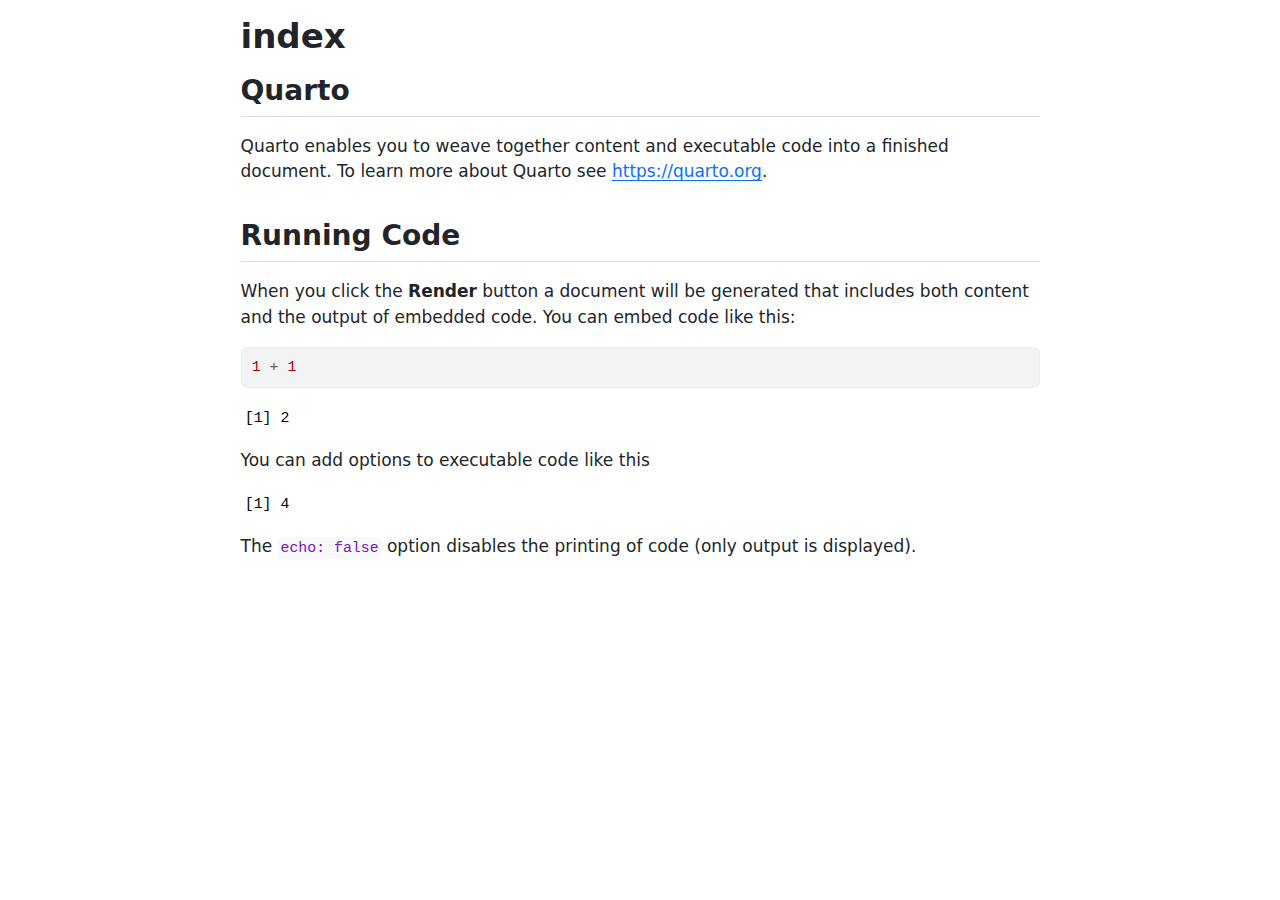
==== index.html @ 33641f8b "Built site for gh-pages" ====
<!DOCTYPE html>
<html xmlns="http://www.w3.org/1999/xhtml" lang="en" xml:lang="en"><head>

<meta charset="utf-8">
<meta name="generator" content="quarto-1.4.554">

<meta name="viewport" content="width=device-width, initial-scale=1.0, user-scalable=yes">


<title>index</title>
<style>
code{white-space: pre-wrap;}
span.smallcaps{font-variant: small-caps;}
div.columns{display: flex; gap: min(4vw, 1.5em);}
div.column{flex: auto; overflow-x: auto;}
div.hanging-indent{margin-left: 1.5em; text-indent: -1.5em;}
ul.task-list{list-style: none;}
ul.task-list li input[type="checkbox"] {
  width: 0.8em;
  margin: 0 0.8em 0.2em -1em; /* quarto-specific, see https://github.com/quarto-dev/quarto-cli/issues/4556 */ 
  vertical-align: middle;
}
/* CSS for syntax highlighting */
pre > code.sourceCode { white-space: pre; position: relative; }
pre > code.sourceCode > span { line-height: 1.25; }
pre > code.sourceCode > span:empty { height: 1.2em; }
.sourceCode { overflow: visible; }
code.sourceCode > span { color: inherit; text-decoration: inherit; }
div.sourceCode { margin: 1em 0; }
pre.sourceCode { margin: 0; }
@media screen {
div.sourceCode { overflow: auto; }
}
@media print {
pre > code.sourceCode { white-space: pre-wrap; }
pre > code.sourceCode > span { text-indent: -5em; padding-left: 5em; }
}
pre.numberSource code
  { counter-reset: source-line 0; }
pre.numberSource code > span
  { position: relative; left: -4em; counter-increment: source-line; }
pre.numberSource code > span > a:first-child::before
  { content: counter(source-line);
    position: relative; left: -1em; text-align: right; vertical-align: baseline;
    border: none; display: inline-block;
    -webkit-touch-callout: none; -webkit-user-select: none;
    -khtml-user-select: none; -moz-user-select: none;
    -ms-user-select: none; user-select: none;
    padding: 0 4px; width: 4em;
  }
pre.numberSource { margin-left: 3em;  padding-left: 4px; }
div.sourceCode
  {   }
@media screen {
pre > code.sourceCode > span > a:first-child::before { text-decoration: underline; }
}
</style>


<script src="index_files/libs/clipboard/clipboard.min.js"></script>
<script src="index_files/libs/quarto-html/quarto.js"></script>
<script src="index_files/libs/quarto-html/popper.min.js"></script>
<script src="index_files/libs/quarto-html/tippy.umd.min.js"></script>
<script src="index_files/libs/quarto-html/anchor.min.js"></script>
<link href="index_files/libs/quarto-html/tippy.css" rel="stylesheet">
<link href="index_files/libs/quarto-html/quarto-syntax-highlighting.css" rel="stylesheet" id="quarto-text-highlighting-styles">
<script src="index_files/libs/bootstrap/bootstrap.min.js"></script>
<link href="index_files/libs/bootstrap/bootstrap-icons.css" rel="stylesheet">
<link href="index_files/libs/bootstrap/bootstrap.min.css" rel="stylesheet" id="quarto-bootstrap" data-mode="light">


</head>

<body class="fullcontent">

<div id="quarto-content" class="page-columns page-rows-contents page-layout-article">

<main class="content" id="quarto-document-content">

<header id="title-block-header" class="quarto-title-block default">
<div class="quarto-title">
<h1 class="title">index</h1>
</div>



<div class="quarto-title-meta">

    
  
    
  </div>
  


</header>


<section id="quarto" class="level2">
<h2 class="anchored" data-anchor-id="quarto">Quarto</h2>
<p>Quarto enables you to weave together content and executable code into a finished document. To learn more about Quarto see <a href="https://quarto.org" class="uri">https://quarto.org</a>.</p>
</section>
<section id="running-code" class="level2">
<h2 class="anchored" data-anchor-id="running-code">Running Code</h2>
<p>When you click the <strong>Render</strong> button a document will be generated that includes both content and the output of embedded code. You can embed code like this:</p>
<div class="cell">
<div class="sourceCode cell-code" id="cb1"><pre class="sourceCode r code-with-copy"><code class="sourceCode r"><span id="cb1-1"><a href="#cb1-1" aria-hidden="true" tabindex="-1"></a><span class="dv">1</span> <span class="sc">+</span> <span class="dv">1</span></span></code><button title="Copy to Clipboard" class="code-copy-button"><i class="bi"></i></button></pre></div>
<div class="cell-output cell-output-stdout">
<pre><code>[1] 2</code></pre>
</div>
</div>
<p>You can add options to executable code like this</p>
<div class="cell">
<div class="cell-output cell-output-stdout">
<pre><code>[1] 4</code></pre>
</div>
</div>
<p>The <code>echo: false</code> option disables the printing of code (only output is displayed).</p>
</section>

</main>
<!-- /main column -->
<script id="quarto-html-after-body" type="application/javascript">
window.document.addEventListener("DOMContentLoaded", function (event) {
  const toggleBodyColorMode = (bsSheetEl) => {
    const mode = bsSheetEl.getAttribute("data-mode");
    const bodyEl = window.document.querySelector("body");
    if (mode === "dark") {
      bodyEl.classList.add("quarto-dark");
      bodyEl.classList.remove("quarto-light");
    } else {
      bodyEl.classList.add("quarto-light");
      bodyEl.classList.remove("quarto-dark");
    }
  }
  const toggleBodyColorPrimary = () => {
    const bsSheetEl = window.document.querySelector("link#quarto-bootstrap");
    if (bsSheetEl) {
      toggleBodyColorMode(bsSheetEl);
    }
  }
  toggleBodyColorPrimary();  
  const icon = "";
  const anchorJS = new window.AnchorJS();
  anchorJS.options = {
    placement: 'right',
    icon: icon
  };
  anchorJS.add('.anchored');
  const isCodeAnnotation = (el) => {
    for (const clz of el.classList) {
      if (clz.startsWith('code-annotation-')) {                     
        return true;
      }
    }
    return false;
  }
  const clipboard = new window.ClipboardJS('.code-copy-button', {
    text: function(trigger) {
      const codeEl = trigger.previousElementSibling.cloneNode(true);
      for (const childEl of codeEl.children) {
        if (isCodeAnnotation(childEl)) {
          childEl.remove();
        }
      }
      return codeEl.innerText;
    }
  });
  clipboard.on('success', function(e) {
    // button target
    const button = e.trigger;
    // don't keep focus
    button.blur();
    // flash "checked"
    button.classList.add('code-copy-button-checked');
    var currentTitle = button.getAttribute("title");
    button.setAttribute("title", "Copied!");
    let tooltip;
    if (window.bootstrap) {
      button.setAttribute("data-bs-toggle", "tooltip");
      button.setAttribute("data-bs-placement", "left");
      button.setAttribute("data-bs-title", "Copied!");
      tooltip = new bootstrap.Tooltip(button, 
        { trigger: "manual", 
          customClass: "code-copy-button-tooltip",
          offset: [0, -8]});
      tooltip.show();    
    }
    setTimeout(function() {
      if (tooltip) {
        tooltip.hide();
        button.removeAttribute("data-bs-title");
        button.removeAttribute("data-bs-toggle");
        button.removeAttribute("data-bs-placement");
      }
      button.setAttribute("title", currentTitle);
      button.classList.remove('code-copy-button-checked');
    }, 1000);
    // clear code selection
    e.clearSelection();
  });
    var localhostRegex = new RegExp(/^(?:http|https):\/\/localhost\:?[0-9]*\//);
    var mailtoRegex = new RegExp(/^mailto:/);
      var filterRegex = new RegExp('/' + window.location.host + '/');
    var isInternal = (href) => {
        return filterRegex.test(href) || localhostRegex.test(href) || mailtoRegex.test(href);
    }
    // Inspect non-navigation links and adorn them if external
 	var links = window.document.querySelectorAll('a[href]:not(.nav-link):not(.navbar-brand):not(.toc-action):not(.sidebar-link):not(.sidebar-item-toggle):not(.pagination-link):not(.no-external):not([aria-hidden]):not(.dropdown-item):not(.quarto-navigation-tool)');
    for (var i=0; i<links.length; i++) {
      const link = links[i];
      if (!isInternal(link.href)) {
        // undo the damage that might have been done by quarto-nav.js in the case of
        // links that we want to consider external
        if (link.dataset.originalHref !== undefined) {
          link.href = link.dataset.originalHref;
        }
      }
    }
  function tippyHover(el, contentFn, onTriggerFn, onUntriggerFn) {
    const config = {
      allowHTML: true,
      maxWidth: 500,
      delay: 100,
      arrow: false,
      appendTo: function(el) {
          return el.parentElement;
      },
      interactive: true,
      interactiveBorder: 10,
      theme: 'quarto',
      placement: 'bottom-start',
    };
    if (contentFn) {
      config.content = contentFn;
    }
    if (onTriggerFn) {
      config.onTrigger = onTriggerFn;
    }
    if (onUntriggerFn) {
      config.onUntrigger = onUntriggerFn;
    }
    window.tippy(el, config); 
  }
  const noterefs = window.document.querySelectorAll('a[role="doc-noteref"]');
  for (var i=0; i<noterefs.length; i++) {
    const ref = noterefs[i];
    tippyHover(ref, function() {
      // use id or data attribute instead here
      let href = ref.getAttribute('data-footnote-href') || ref.getAttribute('href');
      try { href = new URL(href).hash; } catch {}
      const id = href.replace(/^#\/?/, "");
      const note = window.document.getElementById(id);
      if (note) {
        return note.innerHTML;
      } else {
        return "";
      }
    });
  }
  const xrefs = window.document.querySelectorAll('a.quarto-xref');
  const processXRef = (id, note) => {
    // Strip column container classes
    const stripColumnClz = (el) => {
      el.classList.remove("page-full", "page-columns");
      if (el.children) {
        for (const child of el.children) {
          stripColumnClz(child);
        }
      }
    }
    stripColumnClz(note)
    if (id === null || id.startsWith('sec-')) {
      // Special case sections, only their first couple elements
      const container = document.createElement("div");
      if (note.children && note.children.length > 2) {
        container.appendChild(note.children[0].cloneNode(true));
        for (let i = 1; i < note.children.length; i++) {
          const child = note.children[i];
          if (child.tagName === "P" && child.innerText === "") {
            continue;
          } else {
            container.appendChild(child.cloneNode(true));
            break;
          }
        }
        if (window.Quarto?.typesetMath) {
          window.Quarto.typesetMath(container);
        }
        return container.innerHTML
      } else {
        if (window.Quarto?.typesetMath) {
          window.Quarto.typesetMath(note);
        }
        return note.innerHTML;
      }
    } else {
      // Remove any anchor links if they are present
      const anchorLink = note.querySelector('a.anchorjs-link');
      if (anchorLink) {
        anchorLink.remove();
      }
      if (window.Quarto?.typesetMath) {
        window.Quarto.typesetMath(note);
      }
      // TODO in 1.5, we should make sure this works without a callout special case
      if (note.classList.contains("callout")) {
        return note.outerHTML;
      } else {
        return note.innerHTML;
      }
    }
  }
  for (var i=0; i<xrefs.length; i++) {
    const xref = xrefs[i];
    tippyHover(xref, undefined, function(instance) {
      instance.disable();
      let url = xref.getAttribute('href');
      let hash = undefined; 
      if (url.startsWith('#')) {
        hash = url;
      } else {
        try { hash = new URL(url).hash; } catch {}
      }
      if (hash) {
        const id = hash.replace(/^#\/?/, "");
        const note = window.document.getElementById(id);
        if (note !== null) {
          try {
            const html = processXRef(id, note.cloneNode(true));
            instance.setContent(html);
          } finally {
            instance.enable();
            instance.show();
          }
        } else {
          // See if we can fetch this
          fetch(url.split('#')[0])
          .then(res => res.text())
          .then(html => {
            const parser = new DOMParser();
            const htmlDoc = parser.parseFromString(html, "text/html");
            const note = htmlDoc.getElementById(id);
            if (note !== null) {
              const html = processXRef(id, note);
              instance.setContent(html);
            } 
          }).finally(() => {
            instance.enable();
            instance.show();
          });
        }
      } else {
        // See if we can fetch a full url (with no hash to target)
        // This is a special case and we should probably do some content thinning / targeting
        fetch(url)
        .then(res => res.text())
        .then(html => {
          const parser = new DOMParser();
          const htmlDoc = parser.parseFromString(html, "text/html");
          const note = htmlDoc.querySelector('main.content');
          if (note !== null) {
            // This should only happen for chapter cross references
            // (since there is no id in the URL)
            // remove the first header
            if (note.children.length > 0 && note.children[0].tagName === "HEADER") {
              note.children[0].remove();
            }
            const html = processXRef(null, note);
            instance.setContent(html);
          } 
        }).finally(() => {
          instance.enable();
          instance.show();
        });
      }
    }, function(instance) {
    });
  }
      let selectedAnnoteEl;
      const selectorForAnnotation = ( cell, annotation) => {
        let cellAttr = 'data-code-cell="' + cell + '"';
        let lineAttr = 'data-code-annotation="' +  annotation + '"';
        const selector = 'span[' + cellAttr + '][' + lineAttr + ']';
        return selector;
      }
      const selectCodeLines = (annoteEl) => {
        const doc = window.document;
        const targetCell = annoteEl.getAttribute("data-target-cell");
        const targetAnnotation = annoteEl.getAttribute("data-target-annotation");
        const annoteSpan = window.document.querySelector(selectorForAnnotation(targetCell, targetAnnotation));
        const lines = annoteSpan.getAttribute("data-code-lines").split(",");
        const lineIds = lines.map((line) => {
          return targetCell + "-" + line;
        })
        let top = null;
        let height = null;
        let parent = null;
        if (lineIds.length > 0) {
            //compute the position of the single el (top and bottom and make a div)
            const el = window.document.getElementById(lineIds[0]);
            top = el.offsetTop;
            height = el.offsetHeight;
            parent = el.parentElement.parentElement;
          if (lineIds.length > 1) {
            const lastEl = window.document.getElementById(lineIds[lineIds.length - 1]);
            const bottom = lastEl.offsetTop + lastEl.offsetHeight;
            height = bottom - top;
          }
          if (top !== null && height !== null && parent !== null) {
            // cook up a div (if necessary) and position it 
            let div = window.document.getElementById("code-annotation-line-highlight");
            if (div === null) {
              div = window.document.createElement("div");
              div.setAttribute("id", "code-annotation-line-highlight");
              div.style.position = 'absolute';
              parent.appendChild(div);
            }
            div.style.top = top - 2 + "px";
            div.style.height = height + 4 + "px";
            div.style.left = 0;
            let gutterDiv = window.document.getElementById("code-annotation-line-highlight-gutter");
            if (gutterDiv === null) {
              gutterDiv = window.document.createElement("div");
              gutterDiv.setAttribute("id", "code-annotation-line-highlight-gutter");
              gutterDiv.style.position = 'absolute';
              const codeCell = window.document.getElementById(targetCell);
              const gutter = codeCell.querySelector('.code-annotation-gutter');
              gutter.appendChild(gutterDiv);
            }
            gutterDiv.style.top = top - 2 + "px";
            gutterDiv.style.height = height + 4 + "px";
          }
          selectedAnnoteEl = annoteEl;
        }
      };
      const unselectCodeLines = () => {
        const elementsIds = ["code-annotation-line-highlight", "code-annotation-line-highlight-gutter"];
        elementsIds.forEach((elId) => {
          const div = window.document.getElementById(elId);
          if (div) {
            div.remove();
          }
        });
        selectedAnnoteEl = undefined;
      };
        // Handle positioning of the toggle
    window.addEventListener(
      "resize",
      throttle(() => {
        elRect = undefined;
        if (selectedAnnoteEl) {
          selectCodeLines(selectedAnnoteEl);
        }
      }, 10)
    );
    function throttle(fn, ms) {
    let throttle = false;
    let timer;
      return (...args) => {
        if(!throttle) { // first call gets through
            fn.apply(this, args);
            throttle = true;
        } else { // all the others get throttled
            if(timer) clearTimeout(timer); // cancel #2
            timer = setTimeout(() => {
              fn.apply(this, args);
              timer = throttle = false;
            }, ms);
        }
      };
    }
      // Attach click handler to the DT
      const annoteDls = window.document.querySelectorAll('dt[data-target-cell]');
      for (const annoteDlNode of annoteDls) {
        annoteDlNode.addEventListener('click', (event) => {
          const clickedEl = event.target;
          if (clickedEl !== selectedAnnoteEl) {
            unselectCodeLines();
            const activeEl = window.document.querySelector('dt[data-target-cell].code-annotation-active');
            if (activeEl) {
              activeEl.classList.remove('code-annotation-active');
            }
            selectCodeLines(clickedEl);
            clickedEl.classList.add('code-annotation-active');
          } else {
            // Unselect the line
            unselectCodeLines();
            clickedEl.classList.remove('code-annotation-active');
          }
        });
      }
  const findCites = (el) => {
    const parentEl = el.parentElement;
    if (parentEl) {
      const cites = parentEl.dataset.cites;
      if (cites) {
        return {
          el,
          cites: cites.split(' ')
        };
      } else {
        return findCites(el.parentElement)
      }
    } else {
      return undefined;
    }
  };
  var bibliorefs = window.document.querySelectorAll('a[role="doc-biblioref"]');
  for (var i=0; i<bibliorefs.length; i++) {
    const ref = bibliorefs[i];
    const citeInfo = findCites(ref);
    if (citeInfo) {
      tippyHover(citeInfo.el, function() {
        var popup = window.document.createElement('div');
        citeInfo.cites.forEach(function(cite) {
          var citeDiv = window.document.createElement('div');
          citeDiv.classList.add('hanging-indent');
          citeDiv.classList.add('csl-entry');
          var biblioDiv = window.document.getElementById('ref-' + cite);
          if (biblioDiv) {
            citeDiv.innerHTML = biblioDiv.innerHTML;
          }
          popup.appendChild(citeDiv);
        });
        return popup.innerHTML;
      });
    }
  }
});
</script>
</div> <!-- /content -->




</body></html>
---- index_files/libs/quarto-html/tippy.css ----
.tippy-box[data-animation=fade][data-state=hidden]{opacity:0}[data-tippy-root]{max-width:calc(100vw - 10px)}.tippy-box{position:relative;background-color:#333;color:#fff;border-radius:4px;font-size:14px;line-height:1.4;white-space:normal;outline:0;transition-property:transform,visibility,opacity}.tippy-box[data-placement^=top]>.tippy-arrow{bottom:0}.tippy-box[data-placement^=top]>.tippy-arrow:before{bottom:-7px;left:0;border-width:8px 8px 0;border-top-color:initial;transform-origin:center top}.tippy-box[data-placement^=bottom]>.tippy-arrow{top:0}.tippy-box[data-placement^=bottom]>.tippy-arrow:before{top:-7px;left:0;border-width:0 8px 8px;border-bottom-color:initial;transform-origin:center bottom}.tippy-box[data-placement^=left]>.tippy-arrow{right:0}.tippy-box[data-placement^=left]>.tippy-arrow:before{border-width:8px 0 8px 8px;border-left-color:initial;right:-7px;transform-origin:center left}.tippy-box[data-placement^=right]>.tippy-arrow{left:0}.tippy-box[data-placement^=right]>.tippy-arrow:before{left:-7px;border-width:8px 8px 8px 0;border-right-color:initial;transform-origin:center right}.tippy-box[data-inertia][data-state=visible]{transition-timing-function:cubic-bezier(.54,1.5,.38,1.11)}.tippy-arrow{width:16px;height:16px;color:#333}.tippy-arrow:before{content:"";position:absolute;border-color:transparent;border-style:solid}.tippy-content{position:relative;padding:5px 9px;z-index:1}
---- index_files/libs/quarto-html/quarto-syntax-highlighting.css ----
/* quarto syntax highlight colors */
:root {
  --quarto-hl-ot-color: #003B4F;
  --quarto-hl-at-color: #657422;
  --quarto-hl-ss-color: #20794D;
  --quarto-hl-an-color: #5E5E5E;
  --quarto-hl-fu-color: #4758AB;
  --quarto-hl-st-color: #20794D;
  --quarto-hl-cf-color: #003B4F;
  --quarto-hl-op-color: #5E5E5E;
  --quarto-hl-er-color: #AD0000;
  --quarto-hl-bn-color: #AD0000;
  --quarto-hl-al-color: #AD0000;
  --quarto-hl-va-color: #111111;
  --quarto-hl-bu-color: inherit;
  --quarto-hl-ex-color: inherit;
  --quarto-hl-pp-color: #AD0000;
  --quarto-hl-in-color: #5E5E5E;
  --quarto-hl-vs-color: #20794D;
  --quarto-hl-wa-color: #5E5E5E;
  --quarto-hl-do-color: #5E5E5E;
  --quarto-hl-im-color: #00769E;
  --quarto-hl-ch-color: #20794D;
  --quarto-hl-dt-color: #AD0000;
  --quarto-hl-fl-color: #AD0000;
  --quarto-hl-co-color: #5E5E5E;
  --quarto-hl-cv-color: #5E5E5E;
  --quarto-hl-cn-color: #8f5902;
  --quarto-hl-sc-color: #5E5E5E;
  --quarto-hl-dv-color: #AD0000;
  --quarto-hl-kw-color: #003B4F;
}

/* other quarto variables */
:root {
  --quarto-font-monospace: SFMono-Regular, Menlo, Monaco, Consolas, "Liberation Mono", "Courier New", monospace;
}

pre > code.sourceCode > span {
  color: #003B4F;
}

code span {
  color: #003B4F;
}

code.sourceCode > span {
  color: #003B4F;
}

div.sourceCode,
div.sourceCode pre.sourceCode {
  color: #003B4F;
}

code span.ot {
  color: #003B4F;
  font-style: inherit;
}

code span.at {
  color: #657422;
  font-style: inherit;
}

code span.ss {
  color: #20794D;
  font-style: inherit;
}

code span.an {
  color: #5E5E5E;
  font-style: inherit;
}

code span.fu {
  color: #4758AB;
  font-style: inherit;
}

code span.st {
  color: #20794D;
  font-style: inherit;
}

code span.cf {
  color: #003B4F;
  font-style: inherit;
}

code span.op {
  color: #5E5E5E;
  font-style: inherit;
}

code span.er {
  color: #AD0000;
  font-style: inherit;
}

code span.bn {
  color: #AD0000;
  font-style: inherit;
}

code span.al {
  color: #AD0000;
  font-style: inherit;
}

code span.va {
  color: #111111;
  font-style: inherit;
}

code span.bu {
  font-style: inherit;
}

code span.ex {
  font-style: inherit;
}

code span.pp {
  color: #AD0000;
  font-style: inherit;
}

code span.in {
  color: #5E5E5E;
  font-style: inherit;
}

code span.vs {
  color: #20794D;
  font-style: inherit;
}

code span.wa {
  color: #5E5E5E;
  font-style: italic;
}

code span.do {
  color: #5E5E5E;
  font-style: italic;
}

code span.im {
  color: #00769E;
  font-style: inherit;
}

code span.ch {
  color: #20794D;
  font-style: inherit;
}

code span.dt {
  color: #AD0000;
  font-style: inherit;
}

code span.fl {
  color: #AD0000;
  font-style: inherit;
}

code span.co {
  color: #5E5E5E;
  font-style: inherit;
}

code span.cv {
  color: #5E5E5E;
  font-style: italic;
}

code span.cn {
  color: #8f5902;
  font-style: inherit;
}

code span.sc {
  color: #5E5E5E;
  font-style: inherit;
}

code span.dv {
  color: #AD0000;
  font-style: inherit;
}

code span.kw {
  color: #003B4F;
  font-style: inherit;
}

.prevent-inlining {
  content: "</";
}

/*# sourceMappingURL=debc5d5d77c3f9108843748ff7464032.css.map */
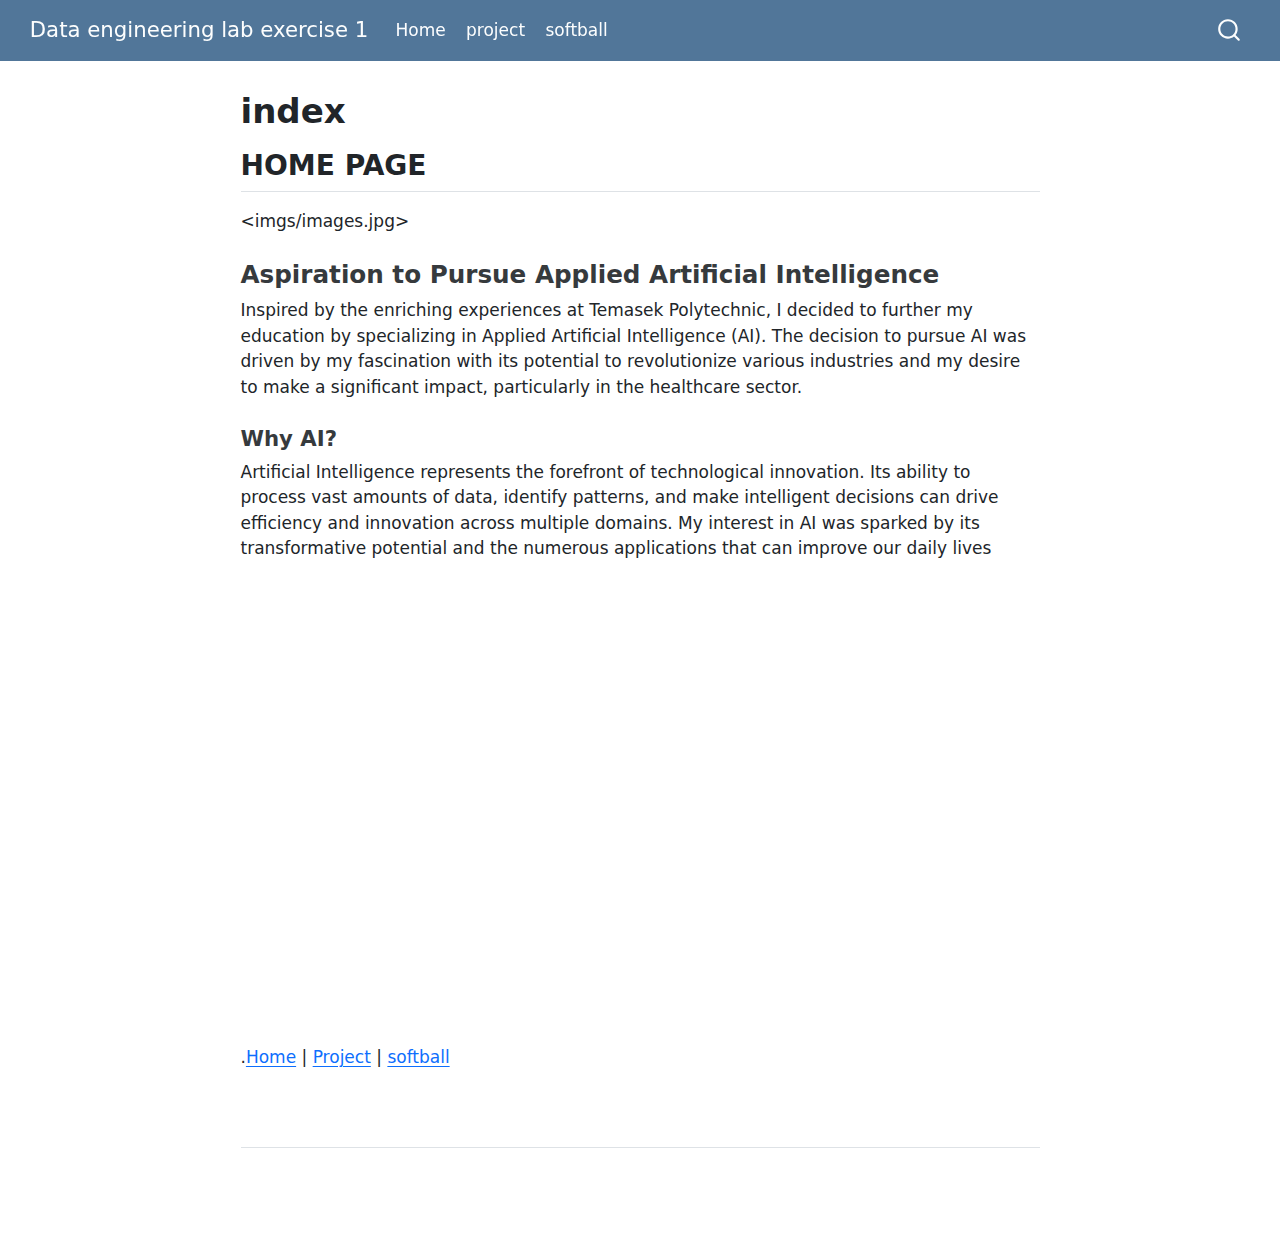
==== commit 8fe7f0dc: "Built site for gh-pages" ====
--- a/index.html
+++ b/index.html
@@ -7,7 +7,7 @@
 <meta name="viewport" content="width=device-width, initial-scale=1.0, user-scalable=yes">
 
 
-<title>index</title>
+<title>Data engineering lab exercise 1 - index</title>
 <style>
 code{white-space: pre-wrap;}
 span.smallcaps{font-variant: small-caps;}
@@ -16,65 +16,4691 @@
 div.hanging-indent{margin-left: 1.5em; text-indent: -1.5em;}
 ul.task-list{list-style: none;}
 ul.task-list li input[type="checkbox"] {
-  width: 0.8em;
-  margin: 0 0.8em 0.2em -1em; /* quarto-specific, see https://github.com/quarto-dev/quarto-cli/issues/4556 */ 
-  vertical-align: middle;
-}
-/* CSS for syntax highlighting */
-pre > code.sourceCode { white-space: pre; position: relative; }
-pre > code.sourceCode > span { line-height: 1.25; }
-pre > code.sourceCode > span:empty { height: 1.2em; }
-.sourceCode { overflow: visible; }
-code.sourceCode > span { color: inherit; text-decoration: inherit; }
-div.sourceCode { margin: 1em 0; }
-pre.sourceCode { margin: 0; }
-@media screen {
-div.sourceCode { overflow: auto; }
-}
-@media print {
-pre > code.sourceCode { white-space: pre-wrap; }
-pre > code.sourceCode > span { text-indent: -5em; padding-left: 5em; }
-}
-pre.numberSource code
-  { counter-reset: source-line 0; }
-pre.numberSource code > span
-  { position: relative; left: -4em; counter-increment: source-line; }
-pre.numberSource code > span > a:first-child::before
-  { content: counter(source-line);
-    position: relative; left: -1em; text-align: right; vertical-align: baseline;
-    border: none; display: inline-block;
-    -webkit-touch-callout: none; -webkit-user-select: none;
-    -khtml-user-select: none; -moz-user-select: none;
-    -ms-user-select: none; user-select: none;
-    padding: 0 4px; width: 4em;
-  }
-pre.numberSource { margin-left: 3em;  padding-left: 4px; }
-div.sourceCode
-  {   }
-@media screen {
-pre > code.sourceCode > span > a:first-child::before { text-decoration: underline; }
+width: 0.8em;
+margin: 0 0.8em 0.2em -1em;  vertical-align: middle;
 }
 </style>
 
 
-<script src="index_files/libs/clipboard/clipboard.min.js"></script>
-<script src="index_files/libs/quarto-html/quarto.js"></script>
-<script src="index_files/libs/quarto-html/popper.min.js"></script>
-<script src="index_files/libs/quarto-html/tippy.umd.min.js"></script>
-<script src="index_files/libs/quarto-html/anchor.min.js"></script>
-<link href="index_files/libs/quarto-html/tippy.css" rel="stylesheet">
-<link href="index_files/libs/quarto-html/quarto-syntax-highlighting.css" rel="stylesheet" id="quarto-text-highlighting-styles">
-<script src="index_files/libs/bootstrap/bootstrap.min.js"></script>
-<link href="index_files/libs/bootstrap/bootstrap-icons.css" rel="stylesheet">
-<link href="index_files/libs/bootstrap/bootstrap.min.css" rel="stylesheet" id="quarto-bootstrap" data-mode="light">
+<script>const headroomChanged = new CustomEvent("quarto-hrChanged", {
+  detail: {},
+  bubbles: true,
+  cancelable: false,
+  composed: false,
+});
+
+window.document.addEventListener("DOMContentLoaded", function () {
+  let init = false;
+
+  // Manage the back to top button, if one is present.
+  let lastScrollTop = window.pageYOffset || document.documentElement.scrollTop;
+  const scrollDownBuffer = 5;
+  const scrollUpBuffer = 35;
+  const btn = document.getElementById("quarto-back-to-top");
+  const hideBackToTop = () => {
+    btn.style.display = "none";
+  };
+  const showBackToTop = () => {
+    btn.style.display = "inline-block";
+  };
+  if (btn) {
+    window.document.addEventListener(
+      "scroll",
+      function () {
+        const currentScrollTop =
+          window.pageYOffset || document.documentElement.scrollTop;
+
+        // Shows and hides the button 'intelligently' as the user scrolls
+        if (currentScrollTop - scrollDownBuffer > lastScrollTop) {
+          hideBackToTop();
+          lastScrollTop = currentScrollTop <= 0 ? 0 : currentScrollTop;
+        } else if (currentScrollTop < lastScrollTop - scrollUpBuffer) {
+          showBackToTop();
+          lastScrollTop = currentScrollTop <= 0 ? 0 : currentScrollTop;
+        }
+
+        // Show the button at the bottom, hides it at the top
+        if (currentScrollTop <= 0) {
+          hideBackToTop();
+        } else if (
+          window.innerHeight + currentScrollTop >=
+          document.body.offsetHeight
+        ) {
+          showBackToTop();
+        }
+      },
+      false
+    );
+  }
+
+  function throttle(func, wait) {
+    var timeout;
+    return function () {
+      const context = this;
+      const args = arguments;
+      const later = function () {
+        clearTimeout(timeout);
+        timeout = null;
+        func.apply(context, args);
+      };
+
+      if (!timeout) {
+        timeout = setTimeout(later, wait);
+      }
+    };
+  }
+
+  function headerOffset() {
+    // Set an offset if there is are fixed top navbar
+    const headerEl = window.document.querySelector("header.fixed-top");
+    if (headerEl) {
+      return headerEl.clientHeight;
+    } else {
+      return 0;
+    }
+  }
+
+  function footerOffset() {
+    const footerEl = window.document.querySelector("footer.footer");
+    if (footerEl) {
+      return footerEl.clientHeight;
+    } else {
+      return 0;
+    }
+  }
+
+  function dashboardOffset() {
+    const dashboardNavEl = window.document.getElementById(
+      "quarto-dashboard-header"
+    );
+    if (dashboardNavEl !== null) {
+      return dashboardNavEl.clientHeight;
+    } else {
+      return 0;
+    }
+  }
+
+  function updateDocumentOffsetWithoutAnimation() {
+    updateDocumentOffset(false);
+  }
+
+  function updateDocumentOffset(animated) {
+    // set body offset
+    const topOffset = headerOffset();
+    const bodyOffset = topOffset + footerOffset() + dashboardOffset();
+    const bodyEl = window.document.body;
+    bodyEl.setAttribute("data-bs-offset", topOffset);
+    bodyEl.style.paddingTop = topOffset + "px";
+
+    // deal with sidebar offsets
+    const sidebars = window.document.querySelectorAll(
+      ".sidebar, .headroom-target"
+    );
+    sidebars.forEach((sidebar) => {
+      if (!animated) {
+        sidebar.classList.add("notransition");
+        // Remove the no transition class after the animation has time to complete
+        setTimeout(function () {
+          sidebar.classList.remove("notransition");
+        }, 201);
+      }
+
+      if (window.Headroom && sidebar.classList.contains("sidebar-unpinned")) {
+        sidebar.style.top = "0";
+        sidebar.style.maxHeight = "100vh";
+      } else {
+        sidebar.style.top = topOffset + "px";
+        sidebar.style.maxHeight = "calc(100vh - " + topOffset + "px)";
+      }
+    });
+
+    // allow space for footer
+    const mainContainer = window.document.querySelector(".quarto-container");
+    if (mainContainer) {
+      mainContainer.style.minHeight = "calc(100vh - " + bodyOffset + "px)";
+    }
+
+    // link offset
+    let linkStyle = window.document.querySelector("#quarto-target-style");
+    if (!linkStyle) {
+      linkStyle = window.document.createElement("style");
+      linkStyle.setAttribute("id", "quarto-target-style");
+      window.document.head.appendChild(linkStyle);
+    }
+    while (linkStyle.firstChild) {
+      linkStyle.removeChild(linkStyle.firstChild);
+    }
+    if (topOffset > 0) {
+      linkStyle.appendChild(
+        window.document.createTextNode(`
+      section:target::before {
+        content: "";
+        display: block;
+        height: ${topOffset}px;
+        margin: -${topOffset}px 0 0;
+      }`)
+      );
+    }
+    if (init) {
+      window.dispatchEvent(headroomChanged);
+    }
+    init = true;
+  }
+
+  // initialize headroom
+  var header = window.document.querySelector("#quarto-header");
+  if (header && window.Headroom) {
+    const headroom = new window.Headroom(header, {
+      tolerance: 5,
+      onPin: function () {
+        const sidebars = window.document.querySelectorAll(
+          ".sidebar, .headroom-target"
+        );
+        sidebars.forEach((sidebar) => {
+          sidebar.classList.remove("sidebar-unpinned");
+        });
+        updateDocumentOffset();
+      },
+      onUnpin: function () {
+        const sidebars = window.document.querySelectorAll(
+          ".sidebar, .headroom-target"
+        );
+        sidebars.forEach((sidebar) => {
+          sidebar.classList.add("sidebar-unpinned");
+        });
+        updateDocumentOffset();
+      },
+    });
+    headroom.init();
+
+    let frozen = false;
+    window.quartoToggleHeadroom = function () {
+      if (frozen) {
+        headroom.unfreeze();
+        frozen = false;
+      } else {
+        headroom.freeze();
+        frozen = true;
+      }
+    };
+  }
+
+  window.addEventListener(
+    "hashchange",
+    function (e) {
+      if (
+        getComputedStyle(document.documentElement).scrollBehavior !== "smooth"
+      ) {
+        window.scrollTo(0, window.pageYOffset - headerOffset());
+      }
+    },
+    false
+  );
+
+  // Observe size changed for the header
+  const headerEl = window.document.querySelector("header.fixed-top");
+  if (headerEl && window.ResizeObserver) {
+    const observer = new window.ResizeObserver(() => {
+      setTimeout(updateDocumentOffsetWithoutAnimation, 0);
+    });
+    observer.observe(headerEl, {
+      attributes: true,
+      childList: true,
+      characterData: true,
+    });
+  } else {
+    window.addEventListener(
+      "resize",
+      throttle(updateDocumentOffsetWithoutAnimation, 50)
+    );
+  }
+  setTimeout(updateDocumentOffsetWithoutAnimation, 250);
+
+  // fixup index.html links if we aren't on the filesystem
+  if (window.location.protocol !== "file:") {
+    const links = window.document.querySelectorAll("a");
+    for (let i = 0; i < links.length; i++) {
+      if (links[i].href) {
+        links[i].dataset.originalHref = links[i].href;
+        links[i].href = links[i].href.replace(/\/index\.html/, "/");
+      }
+    }
+
+    // Fixup any sharing links that require urls
+    // Append url to any sharing urls
+    const sharingLinks = window.document.querySelectorAll(
+      "a.sidebar-tools-main-item, a.quarto-navigation-tool, a.quarto-navbar-tools, a.quarto-navbar-tools-item"
+    );
+    for (let i = 0; i < sharingLinks.length; i++) {
+      const sharingLink = sharingLinks[i];
+      const href = sharingLink.getAttribute("href");
+      if (href) {
+        sharingLink.setAttribute(
+          "href",
+          href.replace("|url|", window.location.href)
+        );
+      }
+    }
+
+    // Scroll the active navigation item into view, if necessary
+    const navSidebar = window.document.querySelector("nav#quarto-sidebar");
+    if (navSidebar) {
+      // Find the active item
+      const activeItem = navSidebar.querySelector("li.sidebar-item a.active");
+      if (activeItem) {
+        // Wait for the scroll height and height to resolve by observing size changes on the
+        // nav element that is scrollable
+        const resizeObserver = new ResizeObserver((_entries) => {
+          // The bottom of the element
+          const elBottom = activeItem.offsetTop;
+          const viewBottom = navSidebar.scrollTop + navSidebar.clientHeight;
+
+          // The element height and scroll height are the same, then we are still loading
+          if (viewBottom !== navSidebar.scrollHeight) {
+            // Determine if the item isn't visible and scroll to it
+            if (elBottom >= viewBottom) {
+              navSidebar.scrollTop = elBottom;
+            }
+
+            // stop observing now since we've completed the scroll
+            resizeObserver.unobserve(navSidebar);
+          }
+        });
+        resizeObserver.observe(navSidebar);
+      }
+    }
+  }
+});
+</script>
+<script>/*!
+ * headroom.js v0.12.0 - Give your page some headroom. Hide your header until you need it
+ * Copyright (c) 2020 Nick Williams - http://wicky.nillia.ms/headroom.js
+ * License: MIT
+ */
+
+!function(t,n){"object"==typeof exports&&"undefined"!=typeof module?module.exports=n():"function"==typeof define&&define.amd?define(n):(t=t||self).Headroom=n()}(this,function(){"use strict";function t(){return"undefined"!=typeof window}function d(t){return function(t){return t&&t.document&&function(t){return 9===t.nodeType}(t.document)}(t)?function(t){var n=t.document,o=n.body,s=n.documentElement;return{scrollHeight:function(){return Math.max(o.scrollHeight,s.scrollHeight,o.offsetHeight,s.offsetHeight,o.clientHeight,s.clientHeight)},height:function(){return t.innerHeight||s.clientHeight||o.clientHeight},scrollY:function(){return void 0!==t.pageYOffset?t.pageYOffset:(s||o.parentNode||o).scrollTop}}}(t):function(t){return{scrollHeight:function(){return Math.max(t.scrollHeight,t.offsetHeight,t.clientHeight)},height:function(){return Math.max(t.offsetHeight,t.clientHeight)},scrollY:function(){return t.scrollTop}}}(t)}function n(t,s,e){var n,o=function(){var n=!1;try{var t={get passive(){n=!0}};window.addEventListener("test",t,t),window.removeEventListener("test",t,t)}catch(t){n=!1}return n}(),i=!1,r=d(t),l=r.scrollY(),a={};function c(){var t=Math.round(r.scrollY()),n=r.height(),o=r.scrollHeight();a.scrollY=t,a.lastScrollY=l,a.direction=l<t?"down":"up",a.distance=Math.abs(t-l),a.isOutOfBounds=t<0||o<t+n,a.top=t<=s.offset[a.direction],a.bottom=o<=t+n,a.toleranceExceeded=a.distance>s.tolerance[a.direction],e(a),l=t,i=!1}function h(){i||(i=!0,n=requestAnimationFrame(c))}var u=!!o&&{passive:!0,capture:!1};return t.addEventListener("scroll",h,u),c(),{destroy:function(){cancelAnimationFrame(n),t.removeEventListener("scroll",h,u)}}}function o(t){return t===Object(t)?t:{down:t,up:t}}function s(t,n){n=n||{},Object.assign(this,s.options,n),this.classes=Object.assign({},s.options.classes,n.classes),this.elem=t,this.tolerance=o(this.tolerance),this.offset=o(this.offset),this.initialised=!1,this.frozen=!1}return s.prototype={constructor:s,init:function(){return s.cutsTheMustard&&!this.initialised&&(this.addClass("initial"),this.initialised=!0,setTimeout(function(t){t.scrollTracker=n(t.scroller,{offset:t.offset,tolerance:t.tolerance},t.update.bind(t))},100,this)),this},destroy:function(){this.initialised=!1,Object.keys(this.classes).forEach(this.removeClass,this),this.scrollTracker.destroy()},unpin:function(){!this.hasClass("pinned")&&this.hasClass("unpinned")||(this.addClass("unpinned"),this.removeClass("pinned"),this.onUnpin&&this.onUnpin.call(this))},pin:function(){this.hasClass("unpinned")&&(this.addClass("pinned"),this.removeClass("unpinned"),this.onPin&&this.onPin.call(this))},freeze:function(){this.frozen=!0,this.addClass("frozen")},unfreeze:function(){this.frozen=!1,this.removeClass("frozen")},top:function(){this.hasClass("top")||(this.addClass("top"),this.removeClass("notTop"),this.onTop&&this.onTop.call(this))},notTop:function(){this.hasClass("notTop")||(this.addClass("notTop"),this.removeClass("top"),this.onNotTop&&this.onNotTop.call(this))},bottom:function(){this.hasClass("bottom")||(this.addClass("bottom"),this.removeClass("notBottom"),this.onBottom&&this.onBottom.call(this))},notBottom:function(){this.hasClass("notBottom")||(this.addClass("notBottom"),this.removeClass("bottom"),this.onNotBottom&&this.onNotBottom.call(this))},shouldUnpin:function(t){return"down"===t.direction&&!t.top&&t.toleranceExceeded},shouldPin:function(t){return"up"===t.direction&&t.toleranceExceeded||t.top},addClass:function(t){this.elem.classList.add.apply(this.elem.classList,this.classes[t].split(" "))},removeClass:function(t){this.elem.classList.remove.apply(this.elem.classList,this.classes[t].split(" "))},hasClass:function(t){return this.classes[t].split(" ").every(function(t){return this.classList.contains(t)},this.elem)},update:function(t){t.isOutOfBounds||!0!==this.frozen&&(t.top?this.top():this.notTop(),t.bottom?this.bottom():this.notBottom(),this.shouldUnpin(t)?this.unpin():this.shouldPin(t)&&this.pin())}},s.options={tolerance:{up:0,down:0},offset:0,scroller:t()?window:null,classes:{frozen:"headroom--frozen",pinned:"headroom--pinned",unpinned:"headroom--unpinned",top:"headroom--top",notTop:"headroom--not-top",bottom:"headroom--bottom",notBottom:"headroom--not-bottom",initial:"headroom"}},s.cutsTheMustard=!!(t()&&function(){}.bind&&"classList"in document.documentElement&&Object.assign&&Object.keys&&requestAnimationFrame),s});
+</script>
+<script>/*!
+ * clipboard.js v2.0.11
+ * https://clipboardjs.com/
+ *
+ * Licensed MIT © Zeno Rocha
+ */
+!function(t,e){"object"==typeof exports&&"object"==typeof module?module.exports=e():"function"==typeof define&&define.amd?define([],e):"object"==typeof exports?exports.ClipboardJS=e():t.ClipboardJS=e()}(this,function(){return n={686:function(t,e,n){"use strict";n.d(e,{default:function(){return b}});var e=n(279),i=n.n(e),e=n(370),u=n.n(e),e=n(817),r=n.n(e);function c(t){try{return document.execCommand(t)}catch(t){return}}var a=function(t){t=r()(t);return c("cut"),t};function o(t,e){var n,o,t=(n=t,o="rtl"===document.documentElement.getAttribute("dir"),(t=document.createElement("textarea")).style.fontSize="12pt",t.style.border="0",t.style.padding="0",t.style.margin="0",t.style.position="absolute",t.style[o?"right":"left"]="-9999px",o=window.pageYOffset||document.documentElement.scrollTop,t.style.top="".concat(o,"px"),t.setAttribute("readonly",""),t.value=n,t);return e.container.appendChild(t),e=r()(t),c("copy"),t.remove(),e}var f=function(t){var e=1<arguments.length&&void 0!==arguments[1]?arguments[1]:{container:document.body},n="";return"string"==typeof t?n=o(t,e):t instanceof HTMLInputElement&&!["text","search","url","tel","password"].includes(null==t?void 0:t.type)?n=o(t.value,e):(n=r()(t),c("copy")),n};function l(t){return(l="function"==typeof Symbol&&"symbol"==typeof Symbol.iterator?function(t){return typeof t}:function(t){return t&&"function"==typeof Symbol&&t.constructor===Symbol&&t!==Symbol.prototype?"symbol":typeof t})(t)}var s=function(){var t=0<arguments.length&&void 0!==arguments[0]?arguments[0]:{},e=t.action,n=void 0===e?"copy":e,o=t.container,e=t.target,t=t.text;if("copy"!==n&&"cut"!==n)throw new Error('Invalid "action" value, use either "copy" or "cut"');if(void 0!==e){if(!e||"object"!==l(e)||1!==e.nodeType)throw new Error('Invalid "target" value, use a valid Element');if("copy"===n&&e.hasAttribute("disabled"))throw new Error('Invalid "target" attribute. Please use "readonly" instead of "disabled" attribute');if("cut"===n&&(e.hasAttribute("readonly")||e.hasAttribute("disabled")))throw new Error('Invalid "target" attribute. You can\'t cut text from elements with "readonly" or "disabled" attributes')}return t?f(t,{container:o}):e?"cut"===n?a(e):f(e,{container:o}):void 0};function p(t){return(p="function"==typeof Symbol&&"symbol"==typeof Symbol.iterator?function(t){return typeof t}:function(t){return t&&"function"==typeof Symbol&&t.constructor===Symbol&&t!==Symbol.prototype?"symbol":typeof t})(t)}function d(t,e){for(var n=0;n<e.length;n++){var o=e[n];o.enumerable=o.enumerable||!1,o.configurable=!0,"value"in o&&(o.writable=!0),Object.defineProperty(t,o.key,o)}}function y(t,e){return(y=Object.setPrototypeOf||function(t,e){return t.__proto__=e,t})(t,e)}function h(n){var o=function(){if("undefined"==typeof Reflect||!Reflect.construct)return!1;if(Reflect.construct.sham)return!1;if("function"==typeof Proxy)return!0;try{return Date.prototype.toString.call(Reflect.construct(Date,[],function(){})),!0}catch(t){return!1}}();return function(){var t,e=v(n);return t=o?(t=v(this).constructor,Reflect.construct(e,arguments,t)):e.apply(this,arguments),e=this,!(t=t)||"object"!==p(t)&&"function"!=typeof t?function(t){if(void 0!==t)return t;throw new ReferenceError("this hasn't been initialised - super() hasn't been called")}(e):t}}function v(t){return(v=Object.setPrototypeOf?Object.getPrototypeOf:function(t){return t.__proto__||Object.getPrototypeOf(t)})(t)}function m(t,e){t="data-clipboard-".concat(t);if(e.hasAttribute(t))return e.getAttribute(t)}var b=function(){!function(t,e){if("function"!=typeof e&&null!==e)throw new TypeError("Super expression must either be null or a function");t.prototype=Object.create(e&&e.prototype,{constructor:{value:t,writable:!0,configurable:!0}}),e&&y(t,e)}(r,i());var t,e,n,o=h(r);function r(t,e){var n;return function(t){if(!(t instanceof r))throw new TypeError("Cannot call a class as a function")}(this),(n=o.call(this)).resolveOptions(e),n.listenClick(t),n}return t=r,n=[{key:"copy",value:function(t){var e=1<arguments.length&&void 0!==arguments[1]?arguments[1]:{container:document.body};return f(t,e)}},{key:"cut",value:function(t){return a(t)}},{key:"isSupported",value:function(){var t=0<arguments.length&&void 0!==arguments[0]?arguments[0]:["copy","cut"],t="string"==typeof t?[t]:t,e=!!document.queryCommandSupported;return t.forEach(function(t){e=e&&!!document.queryCommandSupported(t)}),e}}],(e=[{key:"resolveOptions",value:function(){var t=0<arguments.length&&void 0!==arguments[0]?arguments[0]:{};this.action="function"==typeof t.action?t.action:this.defaultAction,this.target="function"==typeof t.target?t.target:this.defaultTarget,this.text="function"==typeof t.text?t.text:this.defaultText,this.container="object"===p(t.container)?t.container:document.body}},{key:"listenClick",value:function(t){var e=this;this.listener=u()(t,"click",function(t){return e.onClick(t)})}},{key:"onClick",value:function(t){var e=t.delegateTarget||t.currentTarget,n=this.action(e)||"copy",t=s({action:n,container:this.container,target:this.target(e),text:this.text(e)});this.emit(t?"success":"error",{action:n,text:t,trigger:e,clearSelection:function(){e&&e.focus(),window.getSelection().removeAllRanges()}})}},{key:"defaultAction",value:function(t){return m("action",t)}},{key:"defaultTarget",value:function(t){t=m("target",t);if(t)return document.querySelector(t)}},{key:"defaultText",value:function(t){return m("text",t)}},{key:"destroy",value:function(){this.listener.destroy()}}])&&d(t.prototype,e),n&&d(t,n),r}()},828:function(t){var e;"undefined"==typeof Element||Element.prototype.matches||((e=Element.prototype).matches=e.matchesSelector||e.mozMatchesSelector||e.msMatchesSelector||e.oMatchesSelector||e.webkitMatchesSelector),t.exports=function(t,e){for(;t&&9!==t.nodeType;){if("function"==typeof t.matches&&t.matches(e))return t;t=t.parentNode}}},438:function(t,e,n){var u=n(828);function i(t,e,n,o,r){var i=function(e,n,t,o){return function(t){t.delegateTarget=u(t.target,n),t.delegateTarget&&o.call(e,t)}}.apply(this,arguments);return t.addEventListener(n,i,r),{destroy:function(){t.removeEventListener(n,i,r)}}}t.exports=function(t,e,n,o,r){return"function"==typeof t.addEventListener?i.apply(null,arguments):"function"==typeof n?i.bind(null,document).apply(null,arguments):("string"==typeof t&&(t=document.querySelectorAll(t)),Array.prototype.map.call(t,function(t){return i(t,e,n,o,r)}))}},879:function(t,n){n.node=function(t){return void 0!==t&&t instanceof HTMLElement&&1===t.nodeType},n.nodeList=function(t){var e=Object.prototype.toString.call(t);return void 0!==t&&("[object NodeList]"===e||"[object HTMLCollection]"===e)&&"length"in t&&(0===t.length||n.node(t[0]))},n.string=function(t){return"string"==typeof t||t instanceof String},n.fn=function(t){return"[object Function]"===Object.prototype.toString.call(t)}},370:function(t,e,n){var f=n(879),l=n(438);t.exports=function(t,e,n){if(!t&&!e&&!n)throw new Error("Missing required arguments");if(!f.string(e))throw new TypeError("Second argument must be a String");if(!f.fn(n))throw new TypeError("Third argument must be a Function");if(f.node(t))return c=e,a=n,(u=t).addEventListener(c,a),{destroy:function(){u.removeEventListener(c,a)}};if(f.nodeList(t))return o=t,r=e,i=n,Array.prototype.forEach.call(o,function(t){t.addEventListener(r,i)}),{destroy:function(){Array.prototype.forEach.call(o,function(t){t.removeEventListener(r,i)})}};if(f.string(t))return t=t,e=e,n=n,l(document.body,t,e,n);throw new TypeError("First argument must be a String, HTMLElement, HTMLCollection, or NodeList");var o,r,i,u,c,a}},817:function(t){t.exports=function(t){var e,n="SELECT"===t.nodeName?(t.focus(),t.value):"INPUT"===t.nodeName||"TEXTAREA"===t.nodeName?((e=t.hasAttribute("readonly"))||t.setAttribute("readonly",""),t.select(),t.setSelectionRange(0,t.value.length),e||t.removeAttribute("readonly"),t.value):(t.hasAttribute("contenteditable")&&t.focus(),n=window.getSelection(),(e=document.createRange()).selectNodeContents(t),n.removeAllRanges(),n.addRange(e),n.toString());return n}},279:function(t){function e(){}e.prototype={on:function(t,e,n){var o=this.e||(this.e={});return(o[t]||(o[t]=[])).push({fn:e,ctx:n}),this},once:function(t,e,n){var o=this;function r(){o.off(t,r),e.apply(n,arguments)}return r._=e,this.on(t,r,n)},emit:function(t){for(var e=[].slice.call(arguments,1),n=((this.e||(this.e={}))[t]||[]).slice(),o=0,r=n.length;o<r;o++)n[o].fn.apply(n[o].ctx,e);return this},off:function(t,e){var n=this.e||(this.e={}),o=n[t],r=[];if(o&&e)for(var i=0,u=o.length;i<u;i++)o[i].fn!==e&&o[i].fn._!==e&&r.push(o[i]);return r.length?n[t]=r:delete n[t],this}},t.exports=e,t.exports.TinyEmitter=e}},r={},o.n=function(t){var e=t&&t.__esModule?function(){return t.default}:function(){return t};return o.d(e,{a:e}),e},o.d=function(t,e){for(var n in e)o.o(e,n)&&!o.o(t,n)&&Object.defineProperty(t,n,{enumerable:!0,get:e[n]})},o.o=function(t,e){return Object.prototype.hasOwnProperty.call(t,e)},o(686).default;function o(t){if(r[t])return r[t].exports;var e=r[t]={exports:{}};return n[t](e,e.exports,o),e.exports}var n,r});</script>
+<script>/*! @algolia/autocomplete-js 1.11.1 | MIT License | © Algolia, Inc. and contributors | https://github.com/algolia/autocomplete */
+!function(e,t){"object"==typeof exports&&"undefined"!=typeof module?t(exports):"function"==typeof define&&define.amd?define(["exports"],t):t((e="undefined"!=typeof globalThis?globalThis:e||self)["@algolia/autocomplete-js"]={})}(this,(function(e){"use strict";function t(e,t){var n=Object.keys(e);if(Object.getOwnPropertySymbols){var r=Object.getOwnPropertySymbols(e);t&&(r=r.filter((function(t){return Object.getOwnPropertyDescriptor(e,t).enumerable}))),n.push.apply(n,r)}return n}function n(e){for(var n=1;n<arguments.length;n++){var r=null!=arguments[n]?arguments[n]:{};n%2?t(Object(r),!0).forEach((function(t){o(e,t,r[t])})):Object.getOwnPropertyDescriptors?Object.defineProperties(e,Object.getOwnPropertyDescriptors(r)):t(Object(r)).forEach((function(t){Object.defineProperty(e,t,Object.getOwnPropertyDescriptor(r,t))}))}return e}function r(e){return r="function"==typeof Symbol&&"symbol"==typeof Symbol.iterator?function(e){return typeof e}:function(e){return e&&"function"==typeof Symbol&&e.constructor===Symbol&&e!==Symbol.prototype?"symbol":typeof e},r(e)}function o(e,t,n){return(t=function(e){var t=function(e,t){if("object"!=typeof e||null===e)return e;var n=e[Symbol.toPrimitive];if(void 0!==n){var r=n.call(e,t||"default");if("object"!=typeof r)return r;throw new TypeError("@@toPrimitive must return a primitive value.")}return("string"===t?String:Number)(e)}(e,"string");return"symbol"==typeof t?t:String(t)}(t))in e?Object.defineProperty(e,t,{value:n,enumerable:!0,configurable:!0,writable:!0}):e[t]=n,e}function i(){return i=Object.assign?Object.assign.bind():function(e){for(var t=1;t<arguments.length;t++){var n=arguments[t];for(var r in n)Object.prototype.hasOwnProperty.call(n,r)&&(e[r]=n[r])}return e},i.apply(this,arguments)}function u(e,t){if(null==e)return{};var n,r,o=function(e,t){if(null==e)return{};var n,r,o={},i=Object.keys(e);for(r=0;r<i.length;r++)n=i[r],t.indexOf(n)>=0||(o[n]=e[n]);return o}(e,t);if(Object.getOwnPropertySymbols){var i=Object.getOwnPropertySymbols(e);for(r=0;r<i.length;r++)n=i[r],t.indexOf(n)>=0||Object.prototype.propertyIsEnumerable.call(e,n)&&(o[n]=e[n])}return o}function a(e,t){return function(e){if(Array.isArray(e))return e}(e)||function(e,t){var n=null==e?null:"undefined"!=typeof Symbol&&e[Symbol.iterator]||e["@@iterator"];if(null!=n){var r,o,i,u,a=[],l=!0,c=!1;try{if(i=(n=n.call(e)).next,0===t){if(Object(n)!==n)return;l=!1}else for(;!(l=(r=i.call(n)).done)&&(a.push(r.value),a.length!==t);l=!0);}catch(e){c=!0,o=e}finally{try{if(!l&&null!=n.return&&(u=n.return(),Object(u)!==u))return}finally{if(c)throw o}}return a}}(e,t)||c(e,t)||function(){throw new TypeError("Invalid attempt to destructure non-iterable instance.\nIn order to be iterable, non-array objects must have a [Symbol.iterator]() method.")}()}function l(e){return function(e){if(Array.isArray(e))return s(e)}(e)||function(e){if("undefined"!=typeof Symbol&&null!=e[Symbol.iterator]||null!=e["@@iterator"])return Array.from(e)}(e)||c(e)||function(){throw new TypeError("Invalid attempt to spread non-iterable instance.\nIn order to be iterable, non-array objects must have a [Symbol.iterator]() method.")}()}function c(e,t){if(e){if("string"==typeof e)return s(e,t);var n=Object.prototype.toString.call(e).slice(8,-1);return"Object"===n&&e.constructor&&(n=e.constructor.name),"Map"===n||"Set"===n?Array.from(e):"Arguments"===n||/^(?:Ui|I)nt(?:8|16|32)(?:Clamped)?Array$/.test(n)?s(e,t):void 0}}function s(e,t){(null==t||t>e.length)&&(t=e.length);for(var n=0,r=new Array(t);n<t;n++)r[n]=e[n];return r}function f(e){return{current:e}}function p(e,t){var n=void 0;return function(){for(var r=arguments.length,o=new Array(r),i=0;i<r;i++)o[i]=arguments[i];n&&clearTimeout(n),n=setTimeout((function(){return e.apply(void 0,o)}),t)}}function m(e){return e.reduce((function(e,t){return e.concat(t)}),[])}var v=0;function d(){return"autocomplete-".concat(v++)}function y(e,t){return t.reduce((function(e,t){return e&&e[t]}),e)}function b(e){return 0===e.collections.length?0:e.collections.reduce((function(e,t){return e+t.items.length}),0)}function g(e){return e!==Object(e)}function h(e,t){if(e===t)return!0;if(g(e)||g(t)||"function"==typeof e||"function"==typeof t)return e===t;if(Object.keys(e).length!==Object.keys(t).length)return!1;for(var n=0,r=Object.keys(e);n<r.length;n++){var o=r[n];if(!(o in t))return!1;if(!h(e[o],t[o]))return!1}return!0}var O=function(){};var _="1.11.1",S=[{segment:"autocomplete-core",version:_}];function j(e){var t=e.item,n=e.items,r=void 0===n?[]:n;return{index:t.__autocomplete_indexName,items:[t],positions:[1+r.findIndex((function(e){return e.objectID===t.objectID}))],queryID:t.__autocomplete_queryID,algoliaSource:["autocomplete"]}}function P(e,t){return function(e){if(Array.isArray(e))return e}(e)||function(e,t){var n=null==e?null:"undefined"!=typeof Symbol&&e[Symbol.iterator]||e["@@iterator"];if(null!=n){var r,o,i,u,a=[],l=!0,c=!1;try{if(i=(n=n.call(e)).next,0===t){if(Object(n)!==n)return;l=!1}else for(;!(l=(r=i.call(n)).done)&&(a.push(r.value),a.length!==t);l=!0);}catch(e){c=!0,o=e}finally{try{if(!l&&null!=n.return&&(u=n.return(),Object(u)!==u))return}finally{if(c)throw o}}return a}}(e,t)||function(e,t){if(!e)return;if("string"==typeof e)return w(e,t);var n=Object.prototype.toString.call(e).slice(8,-1);"Object"===n&&e.constructor&&(n=e.constructor.name);if("Map"===n||"Set"===n)return Array.from(e);if("Arguments"===n||/^(?:Ui|I)nt(?:8|16|32)(?:Clamped)?Array$/.test(n))return w(e,t)}(e,t)||function(){throw new TypeError("Invalid attempt to destructure non-iterable instance.\nIn order to be iterable, non-array objects must have a [Symbol.iterator]() method.")}()}function w(e,t){(null==t||t>e.length)&&(t=e.length);for(var n=0,r=new Array(t);n<t;n++)r[n]=e[n];return r}var I=["items"],A=["items"];function E(e){return E="function"==typeof Symbol&&"symbol"==typeof Symbol.iterator?function(e){return typeof e}:function(e){return e&&"function"==typeof Symbol&&e.constructor===Symbol&&e!==Symbol.prototype?"symbol":typeof e},E(e)}function D(e){return function(e){if(Array.isArray(e))return C(e)}(e)||function(e){if("undefined"!=typeof Symbol&&null!=e[Symbol.iterator]||null!=e["@@iterator"])return Array.from(e)}(e)||function(e,t){if(!e)return;if("string"==typeof e)return C(e,t);var n=Object.prototype.toString.call(e).slice(8,-1);"Object"===n&&e.constructor&&(n=e.constructor.name);if("Map"===n||"Set"===n)return Array.from(e);if("Arguments"===n||/^(?:Ui|I)nt(?:8|16|32)(?:Clamped)?Array$/.test(n))return C(e,t)}(e)||function(){throw new TypeError("Invalid attempt to spread non-iterable instance.\nIn order to be iterable, non-array objects must have a [Symbol.iterator]() method.")}()}function C(e,t){(null==t||t>e.length)&&(t=e.length);for(var n=0,r=new Array(t);n<t;n++)r[n]=e[n];return r}function k(e,t){if(null==e)return{};var n,r,o=function(e,t){if(null==e)return{};var n,r,o={},i=Object.keys(e);for(r=0;r<i.length;r++)n=i[r],t.indexOf(n)>=0||(o[n]=e[n]);return o}(e,t);if(Object.getOwnPropertySymbols){var i=Object.getOwnPropertySymbols(e);for(r=0;r<i.length;r++)n=i[r],t.indexOf(n)>=0||Object.prototype.propertyIsEnumerable.call(e,n)&&(o[n]=e[n])}return o}function x(e,t){var n=Object.keys(e);if(Object.getOwnPropertySymbols){var r=Object.getOwnPropertySymbols(e);t&&(r=r.filter((function(t){return Object.getOwnPropertyDescriptor(e,t).enumerable}))),n.push.apply(n,r)}return n}function N(e){for(var t=1;t<arguments.length;t++){var n=null!=arguments[t]?arguments[t]:{};t%2?x(Object(n),!0).forEach((function(t){T(e,t,n[t])})):Object.getOwnPropertyDescriptors?Object.defineProperties(e,Object.getOwnPropertyDescriptors(n)):x(Object(n)).forEach((function(t){Object.defineProperty(e,t,Object.getOwnPropertyDescriptor(n,t))}))}return e}function T(e,t,n){return(t=function(e){var t=function(e,t){if("object"!==E(e)||null===e)return e;var n=e[Symbol.toPrimitive];if(void 0!==n){var r=n.call(e,t||"default");if("object"!==E(r))return r;throw new TypeError("@@toPrimitive must return a primitive value.")}return("string"===t?String:Number)(e)}(e,"string");return"symbol"===E(t)?t:String(t)}(t))in e?Object.defineProperty(e,t,{value:n,enumerable:!0,configurable:!0,writable:!0}):e[t]=n,e}function q(e){for(var t=arguments.length>1&&void 0!==arguments[1]?arguments[1]:20,n=[],r=0;r<e.objectIDs.length;r+=t)n.push(N(N({},e),{},{objectIDs:e.objectIDs.slice(r,r+t)}));return n}function B(e){return e.map((function(e){var t=e.items,n=k(e,I);return N(N({},n),{},{objectIDs:(null==t?void 0:t.map((function(e){return e.objectID})))||n.objectIDs})}))}function R(e){var t,n,r,o=(t=P((e.version||"").split(".").map(Number),2),n=t[0],r=t[1],n>=3||2===n&&r>=4||1===n&&r>=10);function i(t,n,r){if(o&&void 0!==r){var i=r[0].__autocomplete_algoliaCredentials,u={"X-Algolia-Application-Id":i.appId,"X-Algolia-API-Key":i.apiKey};e.apply(void 0,[t].concat(D(n),[{headers:u}]))}else e.apply(void 0,[t].concat(D(n)))}return{init:function(t,n){e("init",{appId:t,apiKey:n})},setUserToken:function(t){e("setUserToken",t)},clickedObjectIDsAfterSearch:function(){for(var e=arguments.length,t=new Array(e),n=0;n<e;n++)t[n]=arguments[n];t.length>0&&i("clickedObjectIDsAfterSearch",B(t),t[0].items)},clickedObjectIDs:function(){for(var e=arguments.length,t=new Array(e),n=0;n<e;n++)t[n]=arguments[n];t.length>0&&i("clickedObjectIDs",B(t),t[0].items)},clickedFilters:function(){for(var t=arguments.length,n=new Array(t),r=0;r<t;r++)n[r]=arguments[r];n.length>0&&e.apply(void 0,["clickedFilters"].concat(n))},convertedObjectIDsAfterSearch:function(){for(var e=arguments.length,t=new Array(e),n=0;n<e;n++)t[n]=arguments[n];t.length>0&&i("convertedObjectIDsAfterSearch",B(t),t[0].items)},convertedObjectIDs:function(){for(var e=arguments.length,t=new Array(e),n=0;n<e;n++)t[n]=arguments[n];t.length>0&&i("convertedObjectIDs",B(t),t[0].items)},convertedFilters:function(){for(var t=arguments.length,n=new Array(t),r=0;r<t;r++)n[r]=arguments[r];n.length>0&&e.apply(void 0,["convertedFilters"].concat(n))},viewedObjectIDs:function(){for(var e=arguments.length,t=new Array(e),n=0;n<e;n++)t[n]=arguments[n];t.length>0&&t.reduce((function(e,t){var n=t.items,r=k(t,A);return[].concat(D(e),D(q(N(N({},r),{},{objectIDs:(null==n?void 0:n.map((function(e){return e.objectID})))||r.objectIDs})).map((function(e){return{items:n,payload:e}}))))}),[]).forEach((function(e){var t=e.items;return i("viewedObjectIDs",[e.payload],t)}))},viewedFilters:function(){for(var t=arguments.length,n=new Array(t),r=0;r<t;r++)n[r]=arguments[r];n.length>0&&e.apply(void 0,["viewedFilters"].concat(n))}}}function F(e){var t=e.items.reduce((function(e,t){var n;return e[t.__autocomplete_indexName]=(null!==(n=e[t.__autocomplete_indexName])&&void 0!==n?n:[]).concat(t),e}),{});return Object.keys(t).map((function(e){return{index:e,items:t[e],algoliaSource:["autocomplete"]}}))}function L(e){return e.objectID&&e.__autocomplete_indexName&&e.__autocomplete_queryID}function U(e){return U="function"==typeof Symbol&&"symbol"==typeof Symbol.iterator?function(e){return typeof e}:function(e){return e&&"function"==typeof Symbol&&e.constructor===Symbol&&e!==Symbol.prototype?"symbol":typeof e},U(e)}function M(e){return function(e){if(Array.isArray(e))return H(e)}(e)||function(e){if("undefined"!=typeof Symbol&&null!=e[Symbol.iterator]||null!=e["@@iterator"])return Array.from(e)}(e)||function(e,t){if(!e)return;if("string"==typeof e)return H(e,t);var n=Object.prototype.toString.call(e).slice(8,-1);"Object"===n&&e.constructor&&(n=e.constructor.name);if("Map"===n||"Set"===n)return Array.from(e);if("Arguments"===n||/^(?:Ui|I)nt(?:8|16|32)(?:Clamped)?Array$/.test(n))return H(e,t)}(e)||function(){throw new TypeError("Invalid attempt to spread non-iterable instance.\nIn order to be iterable, non-array objects must have a [Symbol.iterator]() method.")}()}function H(e,t){(null==t||t>e.length)&&(t=e.length);for(var n=0,r=new Array(t);n<t;n++)r[n]=e[n];return r}function V(e,t){var n=Object.keys(e);if(Object.getOwnPropertySymbols){var r=Object.getOwnPropertySymbols(e);t&&(r=r.filter((function(t){return Object.getOwnPropertyDescriptor(e,t).enumerable}))),n.push.apply(n,r)}return n}function W(e){for(var t=1;t<arguments.length;t++){var n=null!=arguments[t]?arguments[t]:{};t%2?V(Object(n),!0).forEach((function(t){K(e,t,n[t])})):Object.getOwnPropertyDescriptors?Object.defineProperties(e,Object.getOwnPropertyDescriptors(n)):V(Object(n)).forEach((function(t){Object.defineProperty(e,t,Object.getOwnPropertyDescriptor(n,t))}))}return e}function K(e,t,n){return(t=function(e){var t=function(e,t){if("object"!==U(e)||null===e)return e;var n=e[Symbol.toPrimitive];if(void 0!==n){var r=n.call(e,t||"default");if("object"!==U(r))return r;throw new TypeError("@@toPrimitive must return a primitive value.")}return("string"===t?String:Number)(e)}(e,"string");return"symbol"===U(t)?t:String(t)}(t))in e?Object.defineProperty(e,t,{value:n,enumerable:!0,configurable:!0,writable:!0}):e[t]=n,e}var Q="2.6.0",$="https://cdn.jsdelivr.net/npm/search-insights@".concat(Q,"/dist/search-insights.min.js"),z=p((function(e){var t=e.onItemsChange,n=e.items,r=e.insights,o=e.state;t({insights:r,insightsEvents:F({items:n}).map((function(e){return W({eventName:"Items Viewed"},e)})),state:o})}),400);function G(e){var t=function(e){return W({onItemsChange:function(e){var t=e.insights,n=e.insightsEvents;t.viewedObjectIDs.apply(t,M(n.map((function(e){return W(W({},e),{},{algoliaSource:[].concat(M(e.algoliaSource||[]),["autocomplete-internal"])})}))))},onSelect:function(e){var t=e.insights,n=e.insightsEvents;t.clickedObjectIDsAfterSearch.apply(t,M(n.map((function(e){return W(W({},e),{},{algoliaSource:[].concat(M(e.algoliaSource||[]),["autocomplete-internal"])})}))))},onActive:O},e)}(e),n=t.insightsClient,r=t.onItemsChange,o=t.onSelect,i=t.onActive,u=n;n||function(e){if("undefined"!=typeof window)e({window:window})}((function(e){var t=e.window,n=t.AlgoliaAnalyticsObject||"aa";"string"==typeof n&&(u=t[n]),u||(t.AlgoliaAnalyticsObject=n,t[n]||(t[n]=function(){t[n].queue||(t[n].queue=[]);for(var e=arguments.length,r=new Array(e),o=0;o<e;o++)r[o]=arguments[o];t[n].queue.push(r)}),t[n].version=Q,u=t[n],function(e){var t="[Autocomplete]: Could not load search-insights.js. Please load it manually following https://alg.li/insights-autocomplete";try{var n=e.document.createElement("script");n.async=!0,n.src=$,n.onerror=function(){console.error(t)},document.body.appendChild(n)}catch(e){console.error(t)}}(t))}));var a=R(u),l=f([]),c=p((function(e){var t=e.state;if(t.isOpen){var n=t.collections.reduce((function(e,t){return[].concat(M(e),M(t.items))}),[]).filter(L);h(l.current.map((function(e){return e.objectID})),n.map((function(e){return e.objectID})))||(l.current=n,n.length>0&&z({onItemsChange:r,items:n,insights:a,state:t}))}}),0);return{name:"aa.algoliaInsightsPlugin",subscribe:function(e){var t=e.setContext,n=e.onSelect,r=e.onActive;function l(e){t({algoliaInsightsPlugin:{__algoliaSearchParameters:W({clickAnalytics:!0},e?{userToken:e}:{}),insights:a}})}u("addAlgoliaAgent","insights-plugin"),l(),u("onUserTokenChange",l),u("getUserToken",null,(function(e,t){l(t)})),n((function(e){var t=e.item,n=e.state,r=e.event,i=e.source;L(t)&&o({state:n,event:r,insights:a,item:t,insightsEvents:[W({eventName:"Item Selected"},j({item:t,items:i.getItems().filter(L)}))]})})),r((function(e){var t=e.item,n=e.source,r=e.state,o=e.event;L(t)&&i({state:r,event:o,insights:a,item:t,insightsEvents:[W({eventName:"Item Active"},j({item:t,items:n.getItems().filter(L)}))]})}))},onStateChange:function(e){var t=e.state;c({state:t})},__autocomplete_pluginOptions:e}}function J(e,t){var n=t;return{then:function(t,r){return J(e.then(Y(t,n,e),Y(r,n,e)),n)},catch:function(t){return J(e.catch(Y(t,n,e)),n)},finally:function(t){return t&&n.onCancelList.push(t),J(e.finally(Y(t&&function(){return n.onCancelList=[],t()},n,e)),n)},cancel:function(){n.isCanceled=!0;var e=n.onCancelList;n.onCancelList=[],e.forEach((function(e){e()}))},isCanceled:function(){return!0===n.isCanceled}}}function X(e){return J(e,{isCanceled:!1,onCancelList:[]})}function Y(e,t,n){return e?function(n){return t.isCanceled?n:e(n)}:n}function Z(e,t,n,r){if(!n)return null;if(e<0&&(null===t||null!==r&&0===t))return n+e;var o=(null===t?-1:t)+e;return o<=-1||o>=n?null===r?null:0:o}function ee(e,t){var n=Object.keys(e);if(Object.getOwnPropertySymbols){var r=Object.getOwnPropertySymbols(e);t&&(r=r.filter((function(t){return Object.getOwnPropertyDescriptor(e,t).enumerable}))),n.push.apply(n,r)}return n}function te(e){for(var t=1;t<arguments.length;t++){var n=null!=arguments[t]?arguments[t]:{};t%2?ee(Object(n),!0).forEach((function(t){ne(e,t,n[t])})):Object.getOwnPropertyDescriptors?Object.defineProperties(e,Object.getOwnPropertyDescriptors(n)):ee(Object(n)).forEach((function(t){Object.defineProperty(e,t,Object.getOwnPropertyDescriptor(n,t))}))}return e}function ne(e,t,n){return(t=function(e){var t=function(e,t){if("object"!==re(e)||null===e)return e;var n=e[Symbol.toPrimitive];if(void 0!==n){var r=n.call(e,t||"default");if("object"!==re(r))return r;throw new TypeError("@@toPrimitive must return a primitive value.")}return("string"===t?String:Number)(e)}(e,"string");return"symbol"===re(t)?t:String(t)}(t))in e?Object.defineProperty(e,t,{value:n,enumerable:!0,configurable:!0,writable:!0}):e[t]=n,e}function re(e){return re="function"==typeof Symbol&&"symbol"==typeof Symbol.iterator?function(e){return typeof e}:function(e){return e&&"function"==typeof Symbol&&e.constructor===Symbol&&e!==Symbol.prototype?"symbol":typeof e},re(e)}function oe(e){var t=function(e){var t=e.collections.map((function(e){return e.items.length})).reduce((function(e,t,n){var r=(e[n-1]||0)+t;return e.push(r),e}),[]).reduce((function(t,n){return n<=e.activeItemId?t+1:t}),0);return e.collections[t]}(e);if(!t)return null;var n=t.items[function(e){for(var t=e.state,n=e.collection,r=!1,o=0,i=0;!1===r;){var u=t.collections[o];if(u===n){r=!0;break}i+=u.items.length,o++}return t.activeItemId-i}({state:e,collection:t})],r=t.source;return{item:n,itemInputValue:r.getItemInputValue({item:n,state:e}),itemUrl:r.getItemUrl({item:n,state:e}),source:r}}function ie(e,t,n){return[e,null==n?void 0:n.sourceId,t].filter(Boolean).join("-").replace(/\s/g,"")}var ue=/((gt|sm)-|galaxy nexus)|samsung[- ]|samsungbrowser/i;function ae(e){return ae="function"==typeof Symbol&&"symbol"==typeof Symbol.iterator?function(e){return typeof e}:function(e){return e&&"function"==typeof Symbol&&e.constructor===Symbol&&e!==Symbol.prototype?"symbol":typeof e},ae(e)}function le(e,t){var n=Object.keys(e);if(Object.getOwnPropertySymbols){var r=Object.getOwnPropertySymbols(e);t&&(r=r.filter((function(t){return Object.getOwnPropertyDescriptor(e,t).enumerable}))),n.push.apply(n,r)}return n}function ce(e,t,n){return(t=function(e){var t=function(e,t){if("object"!==ae(e)||null===e)return e;var n=e[Symbol.toPrimitive];if(void 0!==n){var r=n.call(e,t||"default");if("object"!==ae(r))return r;throw new TypeError("@@toPrimitive must return a primitive value.")}return("string"===t?String:Number)(e)}(e,"string");return"symbol"===ae(t)?t:String(t)}(t))in e?Object.defineProperty(e,t,{value:n,enumerable:!0,configurable:!0,writable:!0}):e[t]=n,e}function se(e,t,n){var r,o=t.initialState;return{getState:function(){return o},dispatch:function(r,i){var u=function(e){for(var t=1;t<arguments.length;t++){var n=null!=arguments[t]?arguments[t]:{};t%2?le(Object(n),!0).forEach((function(t){ce(e,t,n[t])})):Object.getOwnPropertyDescriptors?Object.defineProperties(e,Object.getOwnPropertyDescriptors(n)):le(Object(n)).forEach((function(t){Object.defineProperty(e,t,Object.getOwnPropertyDescriptor(n,t))}))}return e}({},o);o=e(o,{type:r,props:t,payload:i}),n({state:o,prevState:u})},pendingRequests:(r=[],{add:function(e){return r.push(e),e.finally((function(){r=r.filter((function(t){return t!==e}))}))},cancelAll:function(){r.forEach((function(e){return e.cancel()}))},isEmpty:function(){return 0===r.length}})}}function fe(e){return fe="function"==typeof Symbol&&"symbol"==typeof Symbol.iterator?function(e){return typeof e}:function(e){return e&&"function"==typeof Symbol&&e.constructor===Symbol&&e!==Symbol.prototype?"symbol":typeof e},fe(e)}function pe(e,t){var n=Object.keys(e);if(Object.getOwnPropertySymbols){var r=Object.getOwnPropertySymbols(e);t&&(r=r.filter((function(t){return Object.getOwnPropertyDescriptor(e,t).enumerable}))),n.push.apply(n,r)}return n}function me(e){for(var t=1;t<arguments.length;t++){var n=null!=arguments[t]?arguments[t]:{};t%2?pe(Object(n),!0).forEach((function(t){ve(e,t,n[t])})):Object.getOwnPropertyDescriptors?Object.defineProperties(e,Object.getOwnPropertyDescriptors(n)):pe(Object(n)).forEach((function(t){Object.defineProperty(e,t,Object.getOwnPropertyDescriptor(n,t))}))}return e}function ve(e,t,n){return(t=function(e){var t=function(e,t){if("object"!==fe(e)||null===e)return e;var n=e[Symbol.toPrimitive];if(void 0!==n){var r=n.call(e,t||"default");if("object"!==fe(r))return r;throw new TypeError("@@toPrimitive must return a primitive value.")}return("string"===t?String:Number)(e)}(e,"string");return"symbol"===fe(t)?t:String(t)}(t))in e?Object.defineProperty(e,t,{value:n,enumerable:!0,configurable:!0,writable:!0}):e[t]=n,e}function de(e){return de="function"==typeof Symbol&&"symbol"==typeof Symbol.iterator?function(e){return typeof e}:function(e){return e&&"function"==typeof Symbol&&e.constructor===Symbol&&e!==Symbol.prototype?"symbol":typeof e},de(e)}function ye(e){return function(e){if(Array.isArray(e))return be(e)}(e)||function(e){if("undefined"!=typeof Symbol&&null!=e[Symbol.iterator]||null!=e["@@iterator"])return Array.from(e)}(e)||function(e,t){if(!e)return;if("string"==typeof e)return be(e,t);var n=Object.prototype.toString.call(e).slice(8,-1);"Object"===n&&e.constructor&&(n=e.constructor.name);if("Map"===n||"Set"===n)return Array.from(e);if("Arguments"===n||/^(?:Ui|I)nt(?:8|16|32)(?:Clamped)?Array$/.test(n))return be(e,t)}(e)||function(){throw new TypeError("Invalid attempt to spread non-iterable instance.\nIn order to be iterable, non-array objects must have a [Symbol.iterator]() method.")}()}function be(e,t){(null==t||t>e.length)&&(t=e.length);for(var n=0,r=new Array(t);n<t;n++)r[n]=e[n];return r}function ge(e,t){var n=Object.keys(e);if(Object.getOwnPropertySymbols){var r=Object.getOwnPropertySymbols(e);t&&(r=r.filter((function(t){return Object.getOwnPropertyDescriptor(e,t).enumerable}))),n.push.apply(n,r)}return n}function he(e){for(var t=1;t<arguments.length;t++){var n=null!=arguments[t]?arguments[t]:{};t%2?ge(Object(n),!0).forEach((function(t){Oe(e,t,n[t])})):Object.getOwnPropertyDescriptors?Object.defineProperties(e,Object.getOwnPropertyDescriptors(n)):ge(Object(n)).forEach((function(t){Object.defineProperty(e,t,Object.getOwnPropertyDescriptor(n,t))}))}return e}function Oe(e,t,n){return(t=function(e){var t=function(e,t){if("object"!==de(e)||null===e)return e;var n=e[Symbol.toPrimitive];if(void 0!==n){var r=n.call(e,t||"default");if("object"!==de(r))return r;throw new TypeError("@@toPrimitive must return a primitive value.")}return("string"===t?String:Number)(e)}(e,"string");return"symbol"===de(t)?t:String(t)}(t))in e?Object.defineProperty(e,t,{value:n,enumerable:!0,configurable:!0,writable:!0}):e[t]=n,e}function _e(e,t){var n,r="undefined"!=typeof window?window:{},o=e.plugins||[];return he(he({debug:!1,openOnFocus:!1,enterKeyHint:void 0,placeholder:"",autoFocus:!1,defaultActiveItemId:null,stallThreshold:300,insights:!1,environment:r,shouldPanelOpen:function(e){return b(e.state)>0},reshape:function(e){return e.sources}},e),{},{id:null!==(n=e.id)&&void 0!==n?n:d(),plugins:o,initialState:he({activeItemId:null,query:"",completion:null,collections:[],isOpen:!1,status:"idle",context:{}},e.initialState),onStateChange:function(t){var n;null===(n=e.onStateChange)||void 0===n||n.call(e,t),o.forEach((function(e){var n;return null===(n=e.onStateChange)||void 0===n?void 0:n.call(e,t)}))},onSubmit:function(t){var n;null===(n=e.onSubmit)||void 0===n||n.call(e,t),o.forEach((function(e){var n;return null===(n=e.onSubmit)||void 0===n?void 0:n.call(e,t)}))},onReset:function(t){var n;null===(n=e.onReset)||void 0===n||n.call(e,t),o.forEach((function(e){var n;return null===(n=e.onReset)||void 0===n?void 0:n.call(e,t)}))},getSources:function(n){return Promise.all([].concat(ye(o.map((function(e){return e.getSources}))),[e.getSources]).filter(Boolean).map((function(e){return function(e,t){var n=[];return Promise.resolve(e(t)).then((function(e){return Promise.all(e.filter((function(e){return Boolean(e)})).map((function(e){if(e.sourceId,n.includes(e.sourceId))throw new Error("[Autocomplete] The `sourceId` ".concat(JSON.stringify(e.sourceId)," is not unique."));n.push(e.sourceId);var t={getItemInputValue:function(e){return e.state.query},getItemUrl:function(){},onSelect:function(e){(0,e.setIsOpen)(!1)},onActive:O,onResolve:O};Object.keys(t).forEach((function(e){t[e].__default=!0}));var r=te(te({},t),e);return Promise.resolve(r)})))}))}(e,n)}))).then((function(e){return m(e)})).then((function(e){return e.map((function(e){return he(he({},e),{},{onSelect:function(n){e.onSelect(n),t.forEach((function(e){var t;return null===(t=e.onSelect)||void 0===t?void 0:t.call(e,n)}))},onActive:function(n){e.onActive(n),t.forEach((function(e){var t;return null===(t=e.onActive)||void 0===t?void 0:t.call(e,n)}))},onResolve:function(n){e.onResolve(n),t.forEach((function(e){var t;return null===(t=e.onResolve)||void 0===t?void 0:t.call(e,n)}))}})}))}))},navigator:he({navigate:function(e){var t=e.itemUrl;r.location.assign(t)},navigateNewTab:function(e){var t=e.itemUrl,n=r.open(t,"_blank","noopener");null==n||n.focus()},navigateNewWindow:function(e){var t=e.itemUrl;r.open(t,"_blank","noopener")}},e.navigator)})}function Se(e){return Se="function"==typeof Symbol&&"symbol"==typeof Symbol.iterator?function(e){return typeof e}:function(e){return e&&"function"==typeof Symbol&&e.constructor===Symbol&&e!==Symbol.prototype?"symbol":typeof e},Se(e)}function je(e,t){var n=Object.keys(e);if(Object.getOwnPropertySymbols){var r=Object.getOwnPropertySymbols(e);t&&(r=r.filter((function(t){return Object.getOwnPropertyDescriptor(e,t).enumerable}))),n.push.apply(n,r)}return n}function Pe(e){for(var t=1;t<arguments.length;t++){var n=null!=arguments[t]?arguments[t]:{};t%2?je(Object(n),!0).forEach((function(t){we(e,t,n[t])})):Object.getOwnPropertyDescriptors?Object.defineProperties(e,Object.getOwnPropertyDescriptors(n)):je(Object(n)).forEach((function(t){Object.defineProperty(e,t,Object.getOwnPropertyDescriptor(n,t))}))}return e}function we(e,t,n){return(t=function(e){var t=function(e,t){if("object"!==Se(e)||null===e)return e;var n=e[Symbol.toPrimitive];if(void 0!==n){var r=n.call(e,t||"default");if("object"!==Se(r))return r;throw new TypeError("@@toPrimitive must return a primitive value.")}return("string"===t?String:Number)(e)}(e,"string");return"symbol"===Se(t)?t:String(t)}(t))in e?Object.defineProperty(e,t,{value:n,enumerable:!0,configurable:!0,writable:!0}):e[t]=n,e}function Ie(e){return Ie="function"==typeof Symbol&&"symbol"==typeof Symbol.iterator?function(e){return typeof e}:function(e){return e&&"function"==typeof Symbol&&e.constructor===Symbol&&e!==Symbol.prototype?"symbol":typeof e},Ie(e)}function Ae(e,t){var n=Object.keys(e);if(Object.getOwnPropertySymbols){var r=Object.getOwnPropertySymbols(e);t&&(r=r.filter((function(t){return Object.getOwnPropertyDescriptor(e,t).enumerable}))),n.push.apply(n,r)}return n}function Ee(e){for(var t=1;t<arguments.length;t++){var n=null!=arguments[t]?arguments[t]:{};t%2?Ae(Object(n),!0).forEach((function(t){De(e,t,n[t])})):Object.getOwnPropertyDescriptors?Object.defineProperties(e,Object.getOwnPropertyDescriptors(n)):Ae(Object(n)).forEach((function(t){Object.defineProperty(e,t,Object.getOwnPropertyDescriptor(n,t))}))}return e}function De(e,t,n){return(t=function(e){var t=function(e,t){if("object"!==Ie(e)||null===e)return e;var n=e[Symbol.toPrimitive];if(void 0!==n){var r=n.call(e,t||"default");if("object"!==Ie(r))return r;throw new TypeError("@@toPrimitive must return a primitive value.")}return("string"===t?String:Number)(e)}(e,"string");return"symbol"===Ie(t)?t:String(t)}(t))in e?Object.defineProperty(e,t,{value:n,enumerable:!0,configurable:!0,writable:!0}):e[t]=n,e}function Ce(e){return function(e){if(Array.isArray(e))return ke(e)}(e)||function(e){if("undefined"!=typeof Symbol&&null!=e[Symbol.iterator]||null!=e["@@iterator"])return Array.from(e)}(e)||function(e,t){if(!e)return;if("string"==typeof e)return ke(e,t);var n=Object.prototype.toString.call(e).slice(8,-1);"Object"===n&&e.constructor&&(n=e.constructor.name);if("Map"===n||"Set"===n)return Array.from(e);if("Arguments"===n||/^(?:Ui|I)nt(?:8|16|32)(?:Clamped)?Array$/.test(n))return ke(e,t)}(e)||function(){throw new TypeError("Invalid attempt to spread non-iterable instance.\nIn order to be iterable, non-array objects must have a [Symbol.iterator]() method.")}()}function ke(e,t){(null==t||t>e.length)&&(t=e.length);for(var n=0,r=new Array(t);n<t;n++)r[n]=e[n];return r}function xe(e){return Boolean(e.execute)}function Ne(e,t,n){if(o=e,Boolean(null==o?void 0:o.execute)){var r="algolia"===e.requesterId?Object.assign.apply(Object,[{}].concat(Ce(Object.keys(n.context).map((function(e){var t;return null===(t=n.context[e])||void 0===t?void 0:t.__algoliaSearchParameters}))))):{};return Ee(Ee({},e),{},{requests:e.queries.map((function(n){return{query:"algolia"===e.requesterId?Ee(Ee({},n),{},{params:Ee(Ee({},r),n.params)}):n,sourceId:t,transformResponse:e.transformResponse}}))})}var o;return{items:e,sourceId:t}}function Te(e){var t=e.reduce((function(e,t){if(!xe(t))return e.push(t),e;var n=t.searchClient,r=t.execute,o=t.requesterId,i=t.requests,u=e.find((function(e){return xe(t)&&xe(e)&&e.searchClient===n&&Boolean(o)&&e.requesterId===o}));if(u){var a;(a=u.items).push.apply(a,Ce(i))}else{var l={execute:r,requesterId:o,items:i,searchClient:n};e.push(l)}return e}),[]).map((function(e){if(!xe(e))return Promise.resolve(e);var t=e,n=t.execute,r=t.items;return n({searchClient:t.searchClient,requests:r})}));return Promise.all(t).then((function(e){return m(e)}))}function qe(e,t,n){return t.map((function(t){var r,o=e.filter((function(e){return e.sourceId===t.sourceId})),i=o.map((function(e){return e.items})),u=o[0].transformResponse,a=u?u({results:r=i,hits:r.map((function(e){return e.hits})).filter(Boolean),facetHits:r.map((function(e){var t;return null===(t=e.facetHits)||void 0===t?void 0:t.map((function(e){return{label:e.value,count:e.count,_highlightResult:{label:{value:e.highlighted}}}}))})).filter(Boolean)}):i;return t.onResolve({source:t,results:i,items:a,state:n.getState()}),a.every(Boolean),'The `getItems` function from source "'.concat(t.sourceId,'" must return an array of items but returned ').concat(JSON.stringify(void 0),".\n\nDid you forget to return items?\n\nSee: https://www.algolia.com/doc/ui-libraries/autocomplete/core-concepts/sources/#param-getitems"),{source:t,items:a}}))}function Be(e){return Be="function"==typeof Symbol&&"symbol"==typeof Symbol.iterator?function(e){return typeof e}:function(e){return e&&"function"==typeof Symbol&&e.constructor===Symbol&&e!==Symbol.prototype?"symbol":typeof e},Be(e)}var Re=["event","nextState","props","query","refresh","store"];function Fe(e,t){var n=Object.keys(e);if(Object.getOwnPropertySymbols){var r=Object.getOwnPropertySymbols(e);t&&(r=r.filter((function(t){return Object.getOwnPropertyDescriptor(e,t).enumerable}))),n.push.apply(n,r)}return n}function Le(e){for(var t=1;t<arguments.length;t++){var n=null!=arguments[t]?arguments[t]:{};t%2?Fe(Object(n),!0).forEach((function(t){Ue(e,t,n[t])})):Object.getOwnPropertyDescriptors?Object.defineProperties(e,Object.getOwnPropertyDescriptors(n)):Fe(Object(n)).forEach((function(t){Object.defineProperty(e,t,Object.getOwnPropertyDescriptor(n,t))}))}return e}function Ue(e,t,n){return(t=function(e){var t=function(e,t){if("object"!==Be(e)||null===e)return e;var n=e[Symbol.toPrimitive];if(void 0!==n){var r=n.call(e,t||"default");if("object"!==Be(r))return r;throw new TypeError("@@toPrimitive must return a primitive value.")}return("string"===t?String:Number)(e)}(e,"string");return"symbol"===Be(t)?t:String(t)}(t))in e?Object.defineProperty(e,t,{value:n,enumerable:!0,configurable:!0,writable:!0}):e[t]=n,e}function Me(e,t){if(null==e)return{};var n,r,o=function(e,t){if(null==e)return{};var n,r,o={},i=Object.keys(e);for(r=0;r<i.length;r++)n=i[r],t.indexOf(n)>=0||(o[n]=e[n]);return o}(e,t);if(Object.getOwnPropertySymbols){var i=Object.getOwnPropertySymbols(e);for(r=0;r<i.length;r++)n=i[r],t.indexOf(n)>=0||Object.prototype.propertyIsEnumerable.call(e,n)&&(o[n]=e[n])}return o}var He,Ve,We,Ke=null,Qe=(He=-1,Ve=-1,We=void 0,function(e){var t=++He;return Promise.resolve(e).then((function(e){return We&&t<Ve?We:(Ve=t,We=e,e)}))});function $e(e){var t=e.event,n=e.nextState,r=void 0===n?{}:n,o=e.props,i=e.query,u=e.refresh,a=e.store,l=Me(e,Re);Ke&&o.environment.clearTimeout(Ke);var c=l.setCollections,s=l.setIsOpen,f=l.setQuery,p=l.setActiveItemId,v=l.setStatus;if(f(i),p(o.defaultActiveItemId),!i&&!1===o.openOnFocus){var d,y=a.getState().collections.map((function(e){return Le(Le({},e),{},{items:[]})}));v("idle"),c(y),s(null!==(d=r.isOpen)&&void 0!==d?d:o.shouldPanelOpen({state:a.getState()}));var b=X(Qe(y).then((function(){return Promise.resolve()})));return a.pendingRequests.add(b)}v("loading"),Ke=o.environment.setTimeout((function(){v("stalled")}),o.stallThreshold);var g=X(Qe(o.getSources(Le({query:i,refresh:u,state:a.getState()},l)).then((function(e){return Promise.all(e.map((function(e){return Promise.resolve(e.getItems(Le({query:i,refresh:u,state:a.getState()},l))).then((function(t){return Ne(t,e.sourceId,a.getState())}))}))).then(Te).then((function(t){return qe(t,e,a)})).then((function(e){return function(e){var t=e.collections,n=e.props,r=e.state,o=t.reduce((function(e,t){return Pe(Pe({},e),{},we({},t.source.sourceId,Pe(Pe({},t.source),{},{getItems:function(){return m(t.items)}})))}),{}),i=n.plugins.reduce((function(e,t){return t.reshape?t.reshape(e):e}),{sourcesBySourceId:o,state:r}).sourcesBySourceId;return m(n.reshape({sourcesBySourceId:i,sources:Object.values(i),state:r})).filter(Boolean).map((function(e){return{source:e,items:e.getItems()}}))}({collections:e,props:o,state:a.getState()})}))})))).then((function(e){var n;v("idle"),c(e);var f=o.shouldPanelOpen({state:a.getState()});s(null!==(n=r.isOpen)&&void 0!==n?n:o.openOnFocus&&!i&&f||f);var p=oe(a.getState());if(null!==a.getState().activeItemId&&p){var m=p.item,d=p.itemInputValue,y=p.itemUrl,b=p.source;b.onActive(Le({event:t,item:m,itemInputValue:d,itemUrl:y,refresh:u,source:b,state:a.getState()},l))}})).finally((function(){v("idle"),Ke&&o.environment.clearTimeout(Ke)}));return a.pendingRequests.add(g)}function ze(e){return ze="function"==typeof Symbol&&"symbol"==typeof Symbol.iterator?function(e){return typeof e}:function(e){return e&&"function"==typeof Symbol&&e.constructor===Symbol&&e!==Symbol.prototype?"symbol":typeof e},ze(e)}var Ge=["event","props","refresh","store"];function Je(e,t){var n=Object.keys(e);if(Object.getOwnPropertySymbols){var r=Object.getOwnPropertySymbols(e);t&&(r=r.filter((function(t){return Object.getOwnPropertyDescriptor(e,t).enumerable}))),n.push.apply(n,r)}return n}function Xe(e){for(var t=1;t<arguments.length;t++){var n=null!=arguments[t]?arguments[t]:{};t%2?Je(Object(n),!0).forEach((function(t){Ye(e,t,n[t])})):Object.getOwnPropertyDescriptors?Object.defineProperties(e,Object.getOwnPropertyDescriptors(n)):Je(Object(n)).forEach((function(t){Object.defineProperty(e,t,Object.getOwnPropertyDescriptor(n,t))}))}return e}function Ye(e,t,n){return(t=function(e){var t=function(e,t){if("object"!==ze(e)||null===e)return e;var n=e[Symbol.toPrimitive];if(void 0!==n){var r=n.call(e,t||"default");if("object"!==ze(r))return r;throw new TypeError("@@toPrimitive must return a primitive value.")}return("string"===t?String:Number)(e)}(e,"string");return"symbol"===ze(t)?t:String(t)}(t))in e?Object.defineProperty(e,t,{value:n,enumerable:!0,configurable:!0,writable:!0}):e[t]=n,e}function Ze(e,t){if(null==e)return{};var n,r,o=function(e,t){if(null==e)return{};var n,r,o={},i=Object.keys(e);for(r=0;r<i.length;r++)n=i[r],t.indexOf(n)>=0||(o[n]=e[n]);return o}(e,t);if(Object.getOwnPropertySymbols){var i=Object.getOwnPropertySymbols(e);for(r=0;r<i.length;r++)n=i[r],t.indexOf(n)>=0||Object.prototype.propertyIsEnumerable.call(e,n)&&(o[n]=e[n])}return o}function et(e){return et="function"==typeof Symbol&&"symbol"==typeof Symbol.iterator?function(e){return typeof e}:function(e){return e&&"function"==typeof Symbol&&e.constructor===Symbol&&e!==Symbol.prototype?"symbol":typeof e},et(e)}var tt=["props","refresh","store"],nt=["inputElement","formElement","panelElement"],rt=["inputElement"],ot=["inputElement","maxLength"],it=["source"],ut=["item","source"];function at(e,t){var n=Object.keys(e);if(Object.getOwnPropertySymbols){var r=Object.getOwnPropertySymbols(e);t&&(r=r.filter((function(t){return Object.getOwnPropertyDescriptor(e,t).enumerable}))),n.push.apply(n,r)}return n}function lt(e){for(var t=1;t<arguments.length;t++){var n=null!=arguments[t]?arguments[t]:{};t%2?at(Object(n),!0).forEach((function(t){ct(e,t,n[t])})):Object.getOwnPropertyDescriptors?Object.defineProperties(e,Object.getOwnPropertyDescriptors(n)):at(Object(n)).forEach((function(t){Object.defineProperty(e,t,Object.getOwnPropertyDescriptor(n,t))}))}return e}function ct(e,t,n){return(t=function(e){var t=function(e,t){if("object"!==et(e)||null===e)return e;var n=e[Symbol.toPrimitive];if(void 0!==n){var r=n.call(e,t||"default");if("object"!==et(r))return r;throw new TypeError("@@toPrimitive must return a primitive value.")}return("string"===t?String:Number)(e)}(e,"string");return"symbol"===et(t)?t:String(t)}(t))in e?Object.defineProperty(e,t,{value:n,enumerable:!0,configurable:!0,writable:!0}):e[t]=n,e}function st(e,t){if(null==e)return{};var n,r,o=function(e,t){if(null==e)return{};var n,r,o={},i=Object.keys(e);for(r=0;r<i.length;r++)n=i[r],t.indexOf(n)>=0||(o[n]=e[n]);return o}(e,t);if(Object.getOwnPropertySymbols){var i=Object.getOwnPropertySymbols(e);for(r=0;r<i.length;r++)n=i[r],t.indexOf(n)>=0||Object.prototype.propertyIsEnumerable.call(e,n)&&(o[n]=e[n])}return o}function ft(e){var t=e.props,n=e.refresh,r=e.store,o=st(e,tt);return{getEnvironmentProps:function(e){var n=e.inputElement,o=e.formElement,i=e.panelElement;function u(e){!r.getState().isOpen&&r.pendingRequests.isEmpty()||e.target===n||!1===[o,i].some((function(t){return n=t,r=e.target,n===r||n.contains(r);var n,r}))&&(r.dispatch("blur",null),t.debug||r.pendingRequests.cancelAll())}return lt({onTouchStart:u,onMouseDown:u,onTouchMove:function(e){!1!==r.getState().isOpen&&n===t.environment.document.activeElement&&e.target!==n&&n.blur()}},st(e,nt))},getRootProps:function(e){return lt({role:"combobox","aria-expanded":r.getState().isOpen,"aria-haspopup":"listbox","aria-owns":r.getState().isOpen?r.getState().collections.map((function(e){var n=e.source;return ie(t.id,"list",n)})).join(" "):void 0,"aria-labelledby":ie(t.id,"label")},e)},getFormProps:function(e){return e.inputElement,lt({action:"",noValidate:!0,role:"search",onSubmit:function(i){var u;i.preventDefault(),t.onSubmit(lt({event:i,refresh:n,state:r.getState()},o)),r.dispatch("submit",null),null===(u=e.inputElement)||void 0===u||u.blur()},onReset:function(i){var u;i.preventDefault(),t.onReset(lt({event:i,refresh:n,state:r.getState()},o)),r.dispatch("reset",null),null===(u=e.inputElement)||void 0===u||u.focus()}},st(e,rt))},getLabelProps:function(e){return lt({htmlFor:ie(t.id,"input"),id:ie(t.id,"label")},e)},getInputProps:function(e){var i;function u(e){(t.openOnFocus||Boolean(r.getState().query))&&$e(lt({event:e,props:t,query:r.getState().completion||r.getState().query,refresh:n,store:r},o)),r.dispatch("focus",null)}var a=e||{};a.inputElement;var l=a.maxLength,c=void 0===l?512:l,s=st(a,ot),f=oe(r.getState()),p=function(e){return Boolean(e&&e.match(ue))}((null===(i=t.environment.navigator)||void 0===i?void 0:i.userAgent)||""),m=t.enterKeyHint||(null!=f&&f.itemUrl&&!p?"go":"search");return lt({"aria-autocomplete":"both","aria-activedescendant":r.getState().isOpen&&null!==r.getState().activeItemId?ie(t.id,"item-".concat(r.getState().activeItemId),null==f?void 0:f.source):void 0,"aria-controls":r.getState().isOpen?r.getState().collections.map((function(e){var n=e.source;return ie(t.id,"list",n)})).join(" "):void 0,"aria-labelledby":ie(t.id,"label"),value:r.getState().completion||r.getState().query,id:ie(t.id,"input"),autoComplete:"off",autoCorrect:"off",autoCapitalize:"off",enterKeyHint:m,spellCheck:"false",autoFocus:t.autoFocus,placeholder:t.placeholder,maxLength:c,type:"search",onChange:function(e){$e(lt({event:e,props:t,query:e.currentTarget.value.slice(0,c),refresh:n,store:r},o))},onKeyDown:function(e){!function(e){var t=e.event,n=e.props,r=e.refresh,o=e.store,i=Ze(e,Ge);if("ArrowUp"===t.key||"ArrowDown"===t.key){var u=function(){var e=oe(o.getState()),t=n.environment.document.getElementById(ie(n.id,"item-".concat(o.getState().activeItemId),null==e?void 0:e.source));t&&(t.scrollIntoViewIfNeeded?t.scrollIntoViewIfNeeded(!1):t.scrollIntoView(!1))},a=function(){var e=oe(o.getState());if(null!==o.getState().activeItemId&&e){var n=e.item,u=e.itemInputValue,a=e.itemUrl,l=e.source;l.onActive(Xe({event:t,item:n,itemInputValue:u,itemUrl:a,refresh:r,source:l,state:o.getState()},i))}};t.preventDefault(),!1===o.getState().isOpen&&(n.openOnFocus||Boolean(o.getState().query))?$e(Xe({event:t,props:n,query:o.getState().query,refresh:r,store:o},i)).then((function(){o.dispatch(t.key,{nextActiveItemId:n.defaultActiveItemId}),a(),setTimeout(u,0)})):(o.dispatch(t.key,{}),a(),u())}else if("Escape"===t.key)t.preventDefault(),o.dispatch(t.key,null),o.pendingRequests.cancelAll();else if("Tab"===t.key)o.dispatch("blur",null),o.pendingRequests.cancelAll();else if("Enter"===t.key){if(null===o.getState().activeItemId||o.getState().collections.every((function(e){return 0===e.items.length})))return void(n.debug||o.pendingRequests.cancelAll());t.preventDefault();var l=oe(o.getState()),c=l.item,s=l.itemInputValue,f=l.itemUrl,p=l.source;if(t.metaKey||t.ctrlKey)void 0!==f&&(p.onSelect(Xe({event:t,item:c,itemInputValue:s,itemUrl:f,refresh:r,source:p,state:o.getState()},i)),n.navigator.navigateNewTab({itemUrl:f,item:c,state:o.getState()}));else if(t.shiftKey)void 0!==f&&(p.onSelect(Xe({event:t,item:c,itemInputValue:s,itemUrl:f,refresh:r,source:p,state:o.getState()},i)),n.navigator.navigateNewWindow({itemUrl:f,item:c,state:o.getState()}));else if(t.altKey);else{if(void 0!==f)return p.onSelect(Xe({event:t,item:c,itemInputValue:s,itemUrl:f,refresh:r,source:p,state:o.getState()},i)),void n.navigator.navigate({itemUrl:f,item:c,state:o.getState()});$e(Xe({event:t,nextState:{isOpen:!1},props:n,query:s,refresh:r,store:o},i)).then((function(){p.onSelect(Xe({event:t,item:c,itemInputValue:s,itemUrl:f,refresh:r,source:p,state:o.getState()},i))}))}}}(lt({event:e,props:t,refresh:n,store:r},o))},onFocus:u,onBlur:O,onClick:function(n){e.inputElement!==t.environment.document.activeElement||r.getState().isOpen||u(n)}},s)},getPanelProps:function(e){return lt({onMouseDown:function(e){e.preventDefault()},onMouseLeave:function(){r.dispatch("mouseleave",null)}},e)},getListProps:function(e){var n=e||{},r=n.source,o=st(n,it);return lt({role:"listbox","aria-labelledby":ie(t.id,"label"),id:ie(t.id,"list",r)},o)},getItemProps:function(e){var i=e.item,u=e.source,a=st(e,ut);return lt({id:ie(t.id,"item-".concat(i.__autocomplete_id),u),role:"option","aria-selected":r.getState().activeItemId===i.__autocomplete_id,onMouseMove:function(e){if(i.__autocomplete_id!==r.getState().activeItemId){r.dispatch("mousemove",i.__autocomplete_id);var t=oe(r.getState());if(null!==r.getState().activeItemId&&t){var u=t.item,a=t.itemInputValue,l=t.itemUrl,c=t.source;c.onActive(lt({event:e,item:u,itemInputValue:a,itemUrl:l,refresh:n,source:c,state:r.getState()},o))}}},onMouseDown:function(e){e.preventDefault()},onClick:function(e){var a=u.getItemInputValue({item:i,state:r.getState()}),l=u.getItemUrl({item:i,state:r.getState()});(l?Promise.resolve():$e(lt({event:e,nextState:{isOpen:!1},props:t,query:a,refresh:n,store:r},o))).then((function(){u.onSelect(lt({event:e,item:i,itemInputValue:a,itemUrl:l,refresh:n,source:u,state:r.getState()},o))}))}},a)}}}function pt(e){return pt="function"==typeof Symbol&&"symbol"==typeof Symbol.iterator?function(e){return typeof e}:function(e){return e&&"function"==typeof Symbol&&e.constructor===Symbol&&e!==Symbol.prototype?"symbol":typeof e},pt(e)}function mt(e,t){var n=Object.keys(e);if(Object.getOwnPropertySymbols){var r=Object.getOwnPropertySymbols(e);t&&(r=r.filter((function(t){return Object.getOwnPropertyDescriptor(e,t).enumerable}))),n.push.apply(n,r)}return n}function vt(e){for(var t=1;t<arguments.length;t++){var n=null!=arguments[t]?arguments[t]:{};t%2?mt(Object(n),!0).forEach((function(t){dt(e,t,n[t])})):Object.getOwnPropertyDescriptors?Object.defineProperties(e,Object.getOwnPropertyDescriptors(n)):mt(Object(n)).forEach((function(t){Object.defineProperty(e,t,Object.getOwnPropertyDescriptor(n,t))}))}return e}function dt(e,t,n){return(t=function(e){var t=function(e,t){if("object"!==pt(e)||null===e)return e;var n=e[Symbol.toPrimitive];if(void 0!==n){var r=n.call(e,t||"default");if("object"!==pt(r))return r;throw new TypeError("@@toPrimitive must return a primitive value.")}return("string"===t?String:Number)(e)}(e,"string");return"symbol"===pt(t)?t:String(t)}(t))in e?Object.defineProperty(e,t,{value:n,enumerable:!0,configurable:!0,writable:!0}):e[t]=n,e}function yt(e){var t,n,r,o,i=e.plugins,u=e.options,a=null===(t=((null===(n=u.__autocomplete_metadata)||void 0===n?void 0:n.userAgents)||[])[0])||void 0===t?void 0:t.segment,l=a?dt({},a,Object.keys((null===(r=u.__autocomplete_metadata)||void 0===r?void 0:r.options)||{})):{};return{plugins:i.map((function(e){return{name:e.name,options:Object.keys(e.__autocomplete_pluginOptions||[])}})),options:vt({"autocomplete-core":Object.keys(u)},l),ua:S.concat((null===(o=u.__autocomplete_metadata)||void 0===o?void 0:o.userAgents)||[])}}function bt(e){var t,n=e.state;return!1===n.isOpen||null===n.activeItemId?null:(null===(t=oe(n))||void 0===t?void 0:t.itemInputValue)||null}function gt(e){return gt="function"==typeof Symbol&&"symbol"==typeof Symbol.iterator?function(e){return typeof e}:function(e){return e&&"function"==typeof Symbol&&e.constructor===Symbol&&e!==Symbol.prototype?"symbol":typeof e},gt(e)}function ht(e,t){var n=Object.keys(e);if(Object.getOwnPropertySymbols){var r=Object.getOwnPropertySymbols(e);t&&(r=r.filter((function(t){return Object.getOwnPropertyDescriptor(e,t).enumerable}))),n.push.apply(n,r)}return n}function Ot(e){for(var t=1;t<arguments.length;t++){var n=null!=arguments[t]?arguments[t]:{};t%2?ht(Object(n),!0).forEach((function(t){_t(e,t,n[t])})):Object.getOwnPropertyDescriptors?Object.defineProperties(e,Object.getOwnPropertyDescriptors(n)):ht(Object(n)).forEach((function(t){Object.defineProperty(e,t,Object.getOwnPropertyDescriptor(n,t))}))}return e}function _t(e,t,n){return(t=function(e){var t=function(e,t){if("object"!==gt(e)||null===e)return e;var n=e[Symbol.toPrimitive];if(void 0!==n){var r=n.call(e,t||"default");if("object"!==gt(r))return r;throw new TypeError("@@toPrimitive must return a primitive value.")}return("string"===t?String:Number)(e)}(e,"string");return"symbol"===gt(t)?t:String(t)}(t))in e?Object.defineProperty(e,t,{value:n,enumerable:!0,configurable:!0,writable:!0}):e[t]=n,e}var St=function(e,t){switch(t.type){case"setActiveItemId":case"mousemove":return Ot(Ot({},e),{},{activeItemId:t.payload});case"setQuery":return Ot(Ot({},e),{},{query:t.payload,completion:null});case"setCollections":return Ot(Ot({},e),{},{collections:t.payload});case"setIsOpen":return Ot(Ot({},e),{},{isOpen:t.payload});case"setStatus":return Ot(Ot({},e),{},{status:t.payload});case"setContext":return Ot(Ot({},e),{},{context:Ot(Ot({},e.context),t.payload)});case"ArrowDown":var n=Ot(Ot({},e),{},{activeItemId:t.payload.hasOwnProperty("nextActiveItemId")?t.payload.nextActiveItemId:Z(1,e.activeItemId,b(e),t.props.defaultActiveItemId)});return Ot(Ot({},n),{},{completion:bt({state:n})});case"ArrowUp":var r=Ot(Ot({},e),{},{activeItemId:Z(-1,e.activeItemId,b(e),t.props.defaultActiveItemId)});return Ot(Ot({},r),{},{completion:bt({state:r})});case"Escape":return e.isOpen?Ot(Ot({},e),{},{activeItemId:null,isOpen:!1,completion:null}):Ot(Ot({},e),{},{activeItemId:null,query:"",status:"idle",collections:[]});case"submit":return Ot(Ot({},e),{},{activeItemId:null,isOpen:!1,status:"idle"});case"reset":return Ot(Ot({},e),{},{activeItemId:!0===t.props.openOnFocus?t.props.defaultActiveItemId:null,status:"idle",query:""});case"focus":return Ot(Ot({},e),{},{activeItemId:t.props.defaultActiveItemId,isOpen:(t.props.openOnFocus||Boolean(e.query))&&t.props.shouldPanelOpen({state:e})});case"blur":return t.props.debug?e:Ot(Ot({},e),{},{isOpen:!1,activeItemId:null});case"mouseleave":return Ot(Ot({},e),{},{activeItemId:t.props.defaultActiveItemId});default:return"The reducer action ".concat(JSON.stringify(t.type)," is not supported."),e}};function jt(e){return jt="function"==typeof Symbol&&"symbol"==typeof Symbol.iterator?function(e){return typeof e}:function(e){return e&&"function"==typeof Symbol&&e.constructor===Symbol&&e!==Symbol.prototype?"symbol":typeof e},jt(e)}function Pt(e,t){var n=Object.keys(e);if(Object.getOwnPropertySymbols){var r=Object.getOwnPropertySymbols(e);t&&(r=r.filter((function(t){return Object.getOwnPropertyDescriptor(e,t).enumerable}))),n.push.apply(n,r)}return n}function wt(e){for(var t=1;t<arguments.length;t++){var n=null!=arguments[t]?arguments[t]:{};t%2?Pt(Object(n),!0).forEach((function(t){It(e,t,n[t])})):Object.getOwnPropertyDescriptors?Object.defineProperties(e,Object.getOwnPropertyDescriptors(n)):Pt(Object(n)).forEach((function(t){Object.defineProperty(e,t,Object.getOwnPropertyDescriptor(n,t))}))}return e}function It(e,t,n){return(t=function(e){var t=function(e,t){if("object"!==jt(e)||null===e)return e;var n=e[Symbol.toPrimitive];if(void 0!==n){var r=n.call(e,t||"default");if("object"!==jt(r))return r;throw new TypeError("@@toPrimitive must return a primitive value.")}return("string"===t?String:Number)(e)}(e,"string");return"symbol"===jt(t)?t:String(t)}(t))in e?Object.defineProperty(e,t,{value:n,enumerable:!0,configurable:!0,writable:!0}):e[t]=n,e}function At(e){var t=[],n=_e(e,t),r=se(St,n,(function(e){var t=e.prevState,r=e.state;n.onStateChange(wt({prevState:t,state:r,refresh:u,navigator:n.navigator},o))})),o=function(e){var t=e.store;return{setActiveItemId:function(e){t.dispatch("setActiveItemId",e)},setQuery:function(e){t.dispatch("setQuery",e)},setCollections:function(e){var n=0,r=e.map((function(e){return me(me({},e),{},{items:m(e.items).map((function(e){return me(me({},e),{},{__autocomplete_id:n++})}))})}));t.dispatch("setCollections",r)},setIsOpen:function(e){t.dispatch("setIsOpen",e)},setStatus:function(e){t.dispatch("setStatus",e)},setContext:function(e){t.dispatch("setContext",e)}}}({store:r}),i=ft(wt({props:n,refresh:u,store:r,navigator:n.navigator},o));function u(){return $e(wt({event:new Event("input"),nextState:{isOpen:r.getState().isOpen},props:n,navigator:n.navigator,query:r.getState().query,refresh:u,store:r},o))}if(e.insights&&!n.plugins.some((function(e){return"aa.algoliaInsightsPlugin"===e.name}))){var a="boolean"==typeof e.insights?{}:e.insights;n.plugins.push(G(a))}return n.plugins.forEach((function(e){var r;return null===(r=e.subscribe)||void 0===r?void 0:r.call(e,wt(wt({},o),{},{navigator:n.navigator,refresh:u,onSelect:function(e){t.push({onSelect:e})},onActive:function(e){t.push({onActive:e})},onResolve:function(e){t.push({onResolve:e})}}))})),function(e){var t,n,r=e.metadata,o=e.environment;if(null===(t=o.navigator)||void 0===t||null===(n=t.userAgent)||void 0===n?void 0:n.includes("Algolia Crawler")){var i=o.document.createElement("meta"),u=o.document.querySelector("head");i.name="algolia:metadata",setTimeout((function(){i.content=JSON.stringify(r),u.appendChild(i)}),0)}}({metadata:yt({plugins:n.plugins,options:e}),environment:n.environment}),wt(wt({refresh:u,navigator:n.navigator},i),o)}var Et=function(e,t,n,r){var o;t[0]=0;for(var i=1;i<t.length;i++){var u=t[i++],a=t[i]?(t[0]|=u?1:2,n[t[i++]]):t[++i];3===u?r[0]=a:4===u?r[1]=Object.assign(r[1]||{},a):5===u?(r[1]=r[1]||{})[t[++i]]=a:6===u?r[1][t[++i]]+=a+"":u?(o=e.apply(a,Et(e,a,n,["",null])),r.push(o),a[0]?t[0]|=2:(t[i-2]=0,t[i]=o)):r.push(a)}return r},Dt=new Map;function Ct(e){var t=Dt.get(this);return t||(t=new Map,Dt.set(this,t)),(t=Et(this,t.get(e)||(t.set(e,t=function(e){for(var t,n,r=1,o="",i="",u=[0],a=function(e){1===r&&(e||(o=o.replace(/^\s*\n\s*|\s*\n\s*$/g,"")))?u.push(0,e,o):3===r&&(e||o)?(u.push(3,e,o),r=2):2===r&&"..."===o&&e?u.push(4,e,0):2===r&&o&&!e?u.push(5,0,!0,o):r>=5&&((o||!e&&5===r)&&(u.push(r,0,o,n),r=6),e&&(u.push(r,e,0,n),r=6)),o=""},l=0;l<e.length;l++){l&&(1===r&&a(),a(l));for(var c=0;c<e[l].length;c++)t=e[l][c],1===r?"<"===t?(a(),u=[u],r=3):o+=t:4===r?"--"===o&&">"===t?(r=1,o=""):o=t+o[0]:i?t===i?i="":o+=t:'"'===t||"'"===t?i=t:">"===t?(a(),r=1):r&&("="===t?(r=5,n=o,o=""):"/"===t&&(r<5||">"===e[l][c+1])?(a(),3===r&&(u=u[0]),r=u,(u=u[0]).push(2,0,r),r=0):" "===t||"\t"===t||"\n"===t||"\r"===t?(a(),r=2):o+=t),3===r&&"!--"===o&&(r=4,u=u[0])}return a(),u}(e)),t),arguments,[])).length>1?t:t[0]}var kt=function(e){var t=e.environment,n=t.document.createElementNS("http://www.w3.org/2000/svg","svg");n.setAttribute("class","aa-ClearIcon"),n.setAttribute("viewBox","0 0 24 24"),n.setAttribute("width","18"),n.setAttribute("height","18"),n.setAttribute("fill","currentColor");var r=t.document.createElementNS("http://www.w3.org/2000/svg","path");return r.setAttribute("d","M5.293 6.707l5.293 5.293-5.293 5.293c-0.391 0.391-0.391 1.024 0 1.414s1.024 0.391 1.414 0l5.293-5.293 5.293 5.293c0.391 0.391 1.024 0.391 1.414 0s0.391-1.024 0-1.414l-5.293-5.293 5.293-5.293c0.391-0.391 0.391-1.024 0-1.414s-1.024-0.391-1.414 0l-5.293 5.293-5.293-5.293c-0.391-0.391-1.024-0.391-1.414 0s-0.391 1.024 0 1.414z"),n.appendChild(r),n};function xt(e,t){if("string"==typeof t){var n=e.document.querySelector(t);return"The element ".concat(JSON.stringify(t)," is not in the document."),n}return t}function Nt(){for(var e=arguments.length,t=new Array(e),n=0;n<e;n++)t[n]=arguments[n];return t.reduce((function(e,t){return Object.keys(t).forEach((function(n){var r=e[n],o=t[n];r!==o&&(e[n]=[r,o].filter(Boolean).join(" "))})),e}),{})}var Tt=function(e){return e&&"object"===r(e)&&"[object Object]"===Object.prototype.toString.call(e)};function qt(){for(var e=arguments.length,t=new Array(e),n=0;n<e;n++)t[n]=arguments[n];return t.reduce((function(e,t){return Object.keys(t).forEach((function(n){var r=e[n],o=t[n];Array.isArray(r)&&Array.isArray(o)?e[n]=r.concat.apply(r,l(o)):Tt(r)&&Tt(o)?e[n]=qt(r,o):e[n]=o})),e}),{})}function Bt(e,t){return Object.entries(e).reduce((function(e,r){var i=a(r,2),u=i[0],l=i[1];return t({key:u,value:l})?n(n({},e),{},o({},u,l)):e}),{})}var Rt=["ontouchstart","ontouchend","ontouchmove","ontouchcancel"];function Ft(e,t,n){e[t]=null===n?"":"number"!=typeof n?n:n+"px"}function Lt(e){this._listeners[e.type](e)}function Ut(e,t,n){var r,o,i=e[t];if("style"===t)if("string"==typeof n)e.style=n;else if(null===n)e.style="";else for(t in n)i&&n[t]===i[t]||Ft(e.style,t,n[t]);else"o"===t[0]&&"n"===t[1]?(r=t!==(t=t.replace(/Capture$/,"")),((o=t.toLowerCase())in e||Rt.includes(o))&&(t=o),t=t.slice(2),e._listeners||(e._listeners={}),e._listeners[t]=n,n?i||e.addEventListener(t,Lt,r):e.removeEventListener(t,Lt,r)):"list"!==t&&"tagName"!==t&&"form"!==t&&"type"!==t&&"size"!==t&&"download"!==t&&"href"!==t&&t in e?e[t]=null==n?"":n:"function"!=typeof n&&"dangerouslySetInnerHTML"!==t&&(null==n||!1===n&&!/^ar/.test(t)?e.removeAttribute(t):e.setAttribute(t,n))}function Mt(e){return"onChange"===e?"onInput":e}function Ht(e,t){for(var n in t)Ut(e,Mt(n),t[n])}function Vt(e,t){for(var n in t)"o"===n[0]&&"n"===n[1]||Ut(e,Mt(n),t[n])}var Wt=["children"];function Kt(e){return function(t,n){var r=n.children,o=void 0===r?[]:r,i=u(n,Wt),a=e.document.createElement(t);return Ht(a,i),a.append.apply(a,l(o)),a}}var Qt=["autocompleteScopeApi","environment","classNames","getInputProps","getInputPropsCore","isDetached","state"],$t=function(e){var t=e.environment.document.createElementNS("http://www.w3.org/2000/svg","svg");return t.setAttribute("class","aa-LoadingIcon"),t.setAttribute("viewBox","0 0 100 100"),t.setAttribute("width","20"),t.setAttribute("height","20"),t.innerHTML='<circle\n  cx="50"\n  cy="50"\n  fill="none"\n  r="35"\n  stroke="currentColor"\n  stroke-dasharray="164.93361431346415 56.97787143782138"\n  stroke-width="6"\n>\n  <animateTransform\n    attributeName="transform"\n    type="rotate"\n    repeatCount="indefinite"\n    dur="1s"\n    values="0 50 50;90 50 50;180 50 50;360 50 50"\n    keyTimes="0;0.40;0.65;1"\n  />\n</circle>',t},zt=function(e){var t=e.environment,n=t.document.createElementNS("http://www.w3.org/2000/svg","svg");n.setAttribute("class","aa-SubmitIcon"),n.setAttribute("viewBox","0 0 24 24"),n.setAttribute("width","20"),n.setAttribute("height","20"),n.setAttribute("fill","currentColor");var r=t.document.createElementNS("http://www.w3.org/2000/svg","path");return r.setAttribute("d","M16.041 15.856c-0.034 0.026-0.067 0.055-0.099 0.087s-0.060 0.064-0.087 0.099c-1.258 1.213-2.969 1.958-4.855 1.958-1.933 0-3.682-0.782-4.95-2.050s-2.050-3.017-2.050-4.95 0.782-3.682 2.050-4.95 3.017-2.050 4.95-2.050 3.682 0.782 4.95 2.050 2.050 3.017 2.050 4.95c0 1.886-0.745 3.597-1.959 4.856zM21.707 20.293l-3.675-3.675c1.231-1.54 1.968-3.493 1.968-5.618 0-2.485-1.008-4.736-2.636-6.364s-3.879-2.636-6.364-2.636-4.736 1.008-6.364 2.636-2.636 3.879-2.636 6.364 1.008 4.736 2.636 6.364 3.879 2.636 6.364 2.636c2.125 0 4.078-0.737 5.618-1.968l3.675 3.675c0.391 0.391 1.024 0.391 1.414 0s0.391-1.024 0-1.414z"),n.appendChild(r),n};function Gt(e){var t=e.autocomplete,r=e.autocompleteScopeApi,o=e.classNames,i=e.environment,a=e.isDetached,l=e.placeholder,c=void 0===l?"Search":l,s=e.propGetters,f=e.setIsModalOpen,p=e.state,m=e.translations,v=Kt(i),d=s.getRootProps(n({state:p,props:t.getRootProps({})},r)),y=v("div",n({class:o.root},d)),b=v("div",{class:o.detachedContainer,onMouseDown:function(e){e.stopPropagation()}}),g=v("div",{class:o.detachedOverlay,children:[b],onMouseDown:function(){f(!1),t.setIsOpen(!1)}}),h=s.getLabelProps(n({state:p,props:t.getLabelProps({})},r)),O=v("button",{class:o.submitButton,type:"submit",title:m.submitButtonTitle,children:[zt({environment:i})]}),_=v("label",n({class:o.label,children:[O]},h)),S=v("button",{class:o.clearButton,type:"reset",title:m.clearButtonTitle,children:[kt({environment:i})]}),j=v("div",{class:o.loadingIndicator,children:[$t({environment:i})]}),P=function(e){var t=e.autocompleteScopeApi,r=e.environment;e.classNames;var o=e.getInputProps,i=e.getInputPropsCore,a=e.isDetached,l=e.state,c=u(e,Qt),s=Kt(r)("input",c),f=o(n({state:l,props:i({inputElement:s}),inputElement:s},t));return Ht(s,n(n({},f),{},{onKeyDown:function(e){a&&"Tab"===e.key||f.onKeyDown(e)}})),s}({class:o.input,environment:i,state:p,getInputProps:s.getInputProps,getInputPropsCore:t.getInputProps,autocompleteScopeApi:r,isDetached:a}),w=v("div",{class:o.inputWrapperPrefix,children:[_,j]}),I=v("div",{class:o.inputWrapperSuffix,children:[S]}),A=v("div",{class:o.inputWrapper,children:[P]}),E=s.getFormProps(n({state:p,props:t.getFormProps({inputElement:P})},r)),D=v("form",n({class:o.form,children:[w,A,I]},E)),C=s.getPanelProps(n({state:p,props:t.getPanelProps({})},r)),k=v("div",n({class:o.panel},C)),x=v("div",{class:o.detachedSearchButtonQuery,textContent:p.query}),N=v("div",{class:o.detachedSearchButtonPlaceholder,hidden:Boolean(p.query),textContent:c});if(a){var T=v("div",{class:o.detachedSearchButtonIcon,children:[zt({environment:i})]}),q=v("button",{type:"button",class:o.detachedSearchButton,onClick:function(){f(!0)},children:[T,N,x]}),B=v("button",{type:"button",class:o.detachedCancelButton,textContent:m.detachedCancelButtonText,onTouchStart:function(e){e.stopPropagation()},onClick:function(){t.setIsOpen(!1),f(!1)}}),R=v("div",{class:o.detachedFormContainer,children:[D,B]});b.appendChild(R),y.appendChild(q)}else y.appendChild(D);return{detachedContainer:b,detachedOverlay:g,detachedSearchButtonQuery:x,detachedSearchButtonPlaceholder:N,inputWrapper:A,input:P,root:y,form:D,label:_,submitButton:O,clearButton:S,loadingIndicator:j,panel:k}}var Jt,Xt,Yt,Zt,en,tn,nn,rn={},on=[],un=/acit|ex(?:s|g|n|p|$)|rph|grid|ows|mnc|ntw|ine[ch]|zoo|^ord|itera/i;function an(e,t){for(var n in t)e[n]=t[n];return e}function ln(e){var t=e.parentNode;t&&t.removeChild(e)}function cn(e,t,n){var r,o,i,u={};for(i in t)"key"==i?r=t[i]:"ref"==i?o=t[i]:u[i]=t[i];if(arguments.length>2&&(u.children=arguments.length>3?Jt.call(arguments,2):n),"function"==typeof e&&null!=e.defaultProps)for(i in e.defaultProps)void 0===u[i]&&(u[i]=e.defaultProps[i]);return sn(e,u,r,o,null)}function sn(e,t,n,r,o){var i={type:e,props:t,key:n,ref:r,__k:null,__:null,__b:0,__e:null,__d:void 0,__c:null,__h:null,constructor:void 0,__v:null==o?++Yt:o};return null==o&&null!=Xt.vnode&&Xt.vnode(i),i}function fn(e){return e.children}function pn(e,t){this.props=e,this.context=t}function mn(e,t){if(null==t)return e.__?mn(e.__,e.__.__k.indexOf(e)+1):null;for(var n;t<e.__k.length;t++)if(null!=(n=e.__k[t])&&null!=n.__e)return n.__e;return"function"==typeof e.type?mn(e):null}function vn(e){var t,n;if(null!=(e=e.__)&&null!=e.__c){for(e.__e=e.__c.base=null,t=0;t<e.__k.length;t++)if(null!=(n=e.__k[t])&&null!=n.__e){e.__e=e.__c.base=n.__e;break}return vn(e)}}function dn(e){(!e.__d&&(e.__d=!0)&&Zt.push(e)&&!yn.__r++||en!==Xt.debounceRendering)&&((en=Xt.debounceRendering)||tn)(yn)}function yn(){var e,t,n,r,o,i,u,a;for(Zt.sort(nn);e=Zt.shift();)e.__d&&(t=Zt.length,r=void 0,o=void 0,u=(i=(n=e).__v).__e,(a=n.__P)&&(r=[],(o=an({},i)).__v=i.__v+1,wn(a,i,o,n.__n,void 0!==a.ownerSVGElement,null!=i.__h?[u]:null,r,null==u?mn(i):u,i.__h),In(r,i),i.__e!=u&&vn(i)),Zt.length>t&&Zt.sort(nn));yn.__r=0}function bn(e,t,n,r,o,i,u,a,l,c){var s,f,p,m,v,d,y,b=r&&r.__k||on,g=b.length;for(n.__k=[],s=0;s<t.length;s++)if(null!=(m=n.__k[s]=null==(m=t[s])||"boolean"==typeof m||"function"==typeof m?null:"string"==typeof m||"number"==typeof m||"bigint"==typeof m?sn(null,m,null,null,m):Array.isArray(m)?sn(fn,{children:m},null,null,null):m.__b>0?sn(m.type,m.props,m.key,m.ref?m.ref:null,m.__v):m)){if(m.__=n,m.__b=n.__b+1,null===(p=b[s])||p&&m.key==p.key&&m.type===p.type)b[s]=void 0;else for(f=0;f<g;f++){if((p=b[f])&&m.key==p.key&&m.type===p.type){b[f]=void 0;break}p=null}wn(e,m,p=p||rn,o,i,u,a,l,c),v=m.__e,(f=m.ref)&&p.ref!=f&&(y||(y=[]),p.ref&&y.push(p.ref,null,m),y.push(f,m.__c||v,m)),null!=v?(null==d&&(d=v),"function"==typeof m.type&&m.__k===p.__k?m.__d=l=gn(m,l,e):l=hn(e,m,p,b,v,l),"function"==typeof n.type&&(n.__d=l)):l&&p.__e==l&&l.parentNode!=e&&(l=mn(p))}for(n.__e=d,s=g;s--;)null!=b[s]&&("function"==typeof n.type&&null!=b[s].__e&&b[s].__e==n.__d&&(n.__d=On(r).nextSibling),Dn(b[s],b[s]));if(y)for(s=0;s<y.length;s++)En(y[s],y[++s],y[++s])}function gn(e,t,n){for(var r,o=e.__k,i=0;o&&i<o.length;i++)(r=o[i])&&(r.__=e,t="function"==typeof r.type?gn(r,t,n):hn(n,r,r,o,r.__e,t));return t}function hn(e,t,n,r,o,i){var u,a,l;if(void 0!==t.__d)u=t.__d,t.__d=void 0;else if(null==n||o!=i||null==o.parentNode)e:if(null==i||i.parentNode!==e)e.appendChild(o),u=null;else{for(a=i,l=0;(a=a.nextSibling)&&l<r.length;l+=1)if(a==o)break e;e.insertBefore(o,i),u=i}return void 0!==u?u:o.nextSibling}function On(e){var t,n,r;if(null==e.type||"string"==typeof e.type)return e.__e;if(e.__k)for(t=e.__k.length-1;t>=0;t--)if((n=e.__k[t])&&(r=On(n)))return r;return null}function _n(e,t,n){"-"===t[0]?e.setProperty(t,null==n?"":n):e[t]=null==n?"":"number"!=typeof n||un.test(t)?n:n+"px"}function Sn(e,t,n,r,o){var i;e:if("style"===t)if("string"==typeof n)e.style.cssText=n;else{if("string"==typeof r&&(e.style.cssText=r=""),r)for(t in r)n&&t in n||_n(e.style,t,"");if(n)for(t in n)r&&n[t]===r[t]||_n(e.style,t,n[t])}else if("o"===t[0]&&"n"===t[1])i=t!==(t=t.replace(/Capture$/,"")),t=t.toLowerCase()in e?t.toLowerCase().slice(2):t.slice(2),e.l||(e.l={}),e.l[t+i]=n,n?r||e.addEventListener(t,i?Pn:jn,i):e.removeEventListener(t,i?Pn:jn,i);else if("dangerouslySetInnerHTML"!==t){if(o)t=t.replace(/xlink(H|:h)/,"h").replace(/sName$/,"s");else if("width"!==t&&"height"!==t&&"href"!==t&&"list"!==t&&"form"!==t&&"tabIndex"!==t&&"download"!==t&&t in e)try{e[t]=null==n?"":n;break e}catch(e){}"function"==typeof n||(null==n||!1===n&&"-"!==t[4]?e.removeAttribute(t):e.setAttribute(t,n))}}function jn(e){return this.l[e.type+!1](Xt.event?Xt.event(e):e)}function Pn(e){return this.l[e.type+!0](Xt.event?Xt.event(e):e)}function wn(e,t,n,r,o,i,u,a,l){var c,s,f,p,m,v,d,y,b,g,h,O,_,S,j,P=t.type;if(void 0!==t.constructor)return null;null!=n.__h&&(l=n.__h,a=t.__e=n.__e,t.__h=null,i=[a]),(c=Xt.__b)&&c(t);try{e:if("function"==typeof P){if(y=t.props,b=(c=P.contextType)&&r[c.__c],g=c?b?b.props.value:c.__:r,n.__c?d=(s=t.__c=n.__c).__=s.__E:("prototype"in P&&P.prototype.render?t.__c=s=new P(y,g):(t.__c=s=new pn(y,g),s.constructor=P,s.render=Cn),b&&b.sub(s),s.props=y,s.state||(s.state={}),s.context=g,s.__n=r,f=s.__d=!0,s.__h=[],s._sb=[]),null==s.__s&&(s.__s=s.state),null!=P.getDerivedStateFromProps&&(s.__s==s.state&&(s.__s=an({},s.__s)),an(s.__s,P.getDerivedStateFromProps(y,s.__s))),p=s.props,m=s.state,s.__v=t,f)null==P.getDerivedStateFromProps&&null!=s.componentWillMount&&s.componentWillMount(),null!=s.componentDidMount&&s.__h.push(s.componentDidMount);else{if(null==P.getDerivedStateFromProps&&y!==p&&null!=s.componentWillReceiveProps&&s.componentWillReceiveProps(y,g),!s.__e&&null!=s.shouldComponentUpdate&&!1===s.shouldComponentUpdate(y,s.__s,g)||t.__v===n.__v){for(t.__v!==n.__v&&(s.props=y,s.state=s.__s,s.__d=!1),s.__e=!1,t.__e=n.__e,t.__k=n.__k,t.__k.forEach((function(e){e&&(e.__=t)})),h=0;h<s._sb.length;h++)s.__h.push(s._sb[h]);s._sb=[],s.__h.length&&u.push(s);break e}null!=s.componentWillUpdate&&s.componentWillUpdate(y,s.__s,g),null!=s.componentDidUpdate&&s.__h.push((function(){s.componentDidUpdate(p,m,v)}))}if(s.context=g,s.props=y,s.__P=e,O=Xt.__r,_=0,"prototype"in P&&P.prototype.render){for(s.state=s.__s,s.__d=!1,O&&O(t),c=s.render(s.props,s.state,s.context),S=0;S<s._sb.length;S++)s.__h.push(s._sb[S]);s._sb=[]}else do{s.__d=!1,O&&O(t),c=s.render(s.props,s.state,s.context),s.state=s.__s}while(s.__d&&++_<25);s.state=s.__s,null!=s.getChildContext&&(r=an(an({},r),s.getChildContext())),f||null==s.getSnapshotBeforeUpdate||(v=s.getSnapshotBeforeUpdate(p,m)),j=null!=c&&c.type===fn&&null==c.key?c.props.children:c,bn(e,Array.isArray(j)?j:[j],t,n,r,o,i,u,a,l),s.base=t.__e,t.__h=null,s.__h.length&&u.push(s),d&&(s.__E=s.__=null),s.__e=!1}else null==i&&t.__v===n.__v?(t.__k=n.__k,t.__e=n.__e):t.__e=An(n.__e,t,n,r,o,i,u,l);(c=Xt.diffed)&&c(t)}catch(e){t.__v=null,(l||null!=i)&&(t.__e=a,t.__h=!!l,i[i.indexOf(a)]=null),Xt.__e(e,t,n)}}function In(e,t){Xt.__c&&Xt.__c(t,e),e.some((function(t){try{e=t.__h,t.__h=[],e.some((function(e){e.call(t)}))}catch(e){Xt.__e(e,t.__v)}}))}function An(e,t,n,r,o,i,u,a){var l,c,s,f=n.props,p=t.props,m=t.type,v=0;if("svg"===m&&(o=!0),null!=i)for(;v<i.length;v++)if((l=i[v])&&"setAttribute"in l==!!m&&(m?l.localName===m:3===l.nodeType)){e=l,i[v]=null;break}if(null==e){if(null===m)return document.createTextNode(p);e=o?document.createElementNS("http://www.w3.org/2000/svg",m):document.createElement(m,p.is&&p),i=null,a=!1}if(null===m)f===p||a&&e.data===p||(e.data=p);else{if(i=i&&Jt.call(e.childNodes),c=(f=n.props||rn).dangerouslySetInnerHTML,s=p.dangerouslySetInnerHTML,!a){if(null!=i)for(f={},v=0;v<e.attributes.length;v++)f[e.attributes[v].name]=e.attributes[v].value;(s||c)&&(s&&(c&&s.__html==c.__html||s.__html===e.innerHTML)||(e.innerHTML=s&&s.__html||""))}if(function(e,t,n,r,o){var i;for(i in n)"children"===i||"key"===i||i in t||Sn(e,i,null,n[i],r);for(i in t)o&&"function"!=typeof t[i]||"children"===i||"key"===i||"value"===i||"checked"===i||n[i]===t[i]||Sn(e,i,t[i],n[i],r)}(e,p,f,o,a),s)t.__k=[];else if(v=t.props.children,bn(e,Array.isArray(v)?v:[v],t,n,r,o&&"foreignObject"!==m,i,u,i?i[0]:n.__k&&mn(n,0),a),null!=i)for(v=i.length;v--;)null!=i[v]&&ln(i[v]);a||("value"in p&&void 0!==(v=p.value)&&(v!==e.value||"progress"===m&&!v||"option"===m&&v!==f.value)&&Sn(e,"value",v,f.value,!1),"checked"in p&&void 0!==(v=p.checked)&&v!==e.checked&&Sn(e,"checked",v,f.checked,!1))}return e}function En(e,t,n){try{"function"==typeof e?e(t):e.current=t}catch(e){Xt.__e(e,n)}}function Dn(e,t,n){var r,o;if(Xt.unmount&&Xt.unmount(e),(r=e.ref)&&(r.current&&r.current!==e.__e||En(r,null,t)),null!=(r=e.__c)){if(r.componentWillUnmount)try{r.componentWillUnmount()}catch(e){Xt.__e(e,t)}r.base=r.__P=null,e.__c=void 0}if(r=e.__k)for(o=0;o<r.length;o++)r[o]&&Dn(r[o],t,n||"function"!=typeof e.type);n||null==e.__e||ln(e.__e),e.__=e.__e=e.__d=void 0}function Cn(e,t,n){return this.constructor(e,n)}Jt=on.slice,Xt={__e:function(e,t,n,r){for(var o,i,u;t=t.__;)if((o=t.__c)&&!o.__)try{if((i=o.constructor)&&null!=i.getDerivedStateFromError&&(o.setState(i.getDerivedStateFromError(e)),u=o.__d),null!=o.componentDidCatch&&(o.componentDidCatch(e,r||{}),u=o.__d),u)return o.__E=o}catch(t){e=t}throw e}},Yt=0,pn.prototype.setState=function(e,t){var n;n=null!=this.__s&&this.__s!==this.state?this.__s:this.__s=an({},this.state),"function"==typeof e&&(e=e(an({},n),this.props)),e&&an(n,e),null!=e&&this.__v&&(t&&this._sb.push(t),dn(this))},pn.prototype.forceUpdate=function(e){this.__v&&(this.__e=!0,e&&this.__h.push(e),dn(this))},pn.prototype.render=fn,Zt=[],tn="function"==typeof Promise?Promise.prototype.then.bind(Promise.resolve()):setTimeout,nn=function(e,t){return e.__v.__b-t.__v.__b},yn.__r=0;var kn="__aa-highlight__",xn="__/aa-highlight__";function Nn(e){var t=e.highlightedValue.split(kn),n=t.shift(),r=function(){var e=arguments.length>0&&void 0!==arguments[0]?arguments[0]:[];return{get:function(){return e},add:function(t){var n=e[e.length-1];(null==n?void 0:n.isHighlighted)===t.isHighlighted?e[e.length-1]={value:n.value+t.value,isHighlighted:n.isHighlighted}:e.push(t)}}}(n?[{value:n,isHighlighted:!1}]:[]);return t.forEach((function(e){var t=e.split(xn);r.add({value:t[0],isHighlighted:!0}),""!==t[1]&&r.add({value:t[1],isHighlighted:!1})})),r.get()}function Tn(e){return function(e){if(Array.isArray(e))return qn(e)}(e)||function(e){if("undefined"!=typeof Symbol&&null!=e[Symbol.iterator]||null!=e["@@iterator"])return Array.from(e)}(e)||function(e,t){if(!e)return;if("string"==typeof e)return qn(e,t);var n=Object.prototype.toString.call(e).slice(8,-1);"Object"===n&&e.constructor&&(n=e.constructor.name);if("Map"===n||"Set"===n)return Array.from(e);if("Arguments"===n||/^(?:Ui|I)nt(?:8|16|32)(?:Clamped)?Array$/.test(n))return qn(e,t)}(e)||function(){throw new TypeError("Invalid attempt to spread non-iterable instance.\nIn order to be iterable, non-array objects must have a [Symbol.iterator]() method.")}()}function qn(e,t){(null==t||t>e.length)&&(t=e.length);for(var n=0,r=new Array(t);n<t;n++)r[n]=e[n];return r}function Bn(e){var t=e.hit,n=e.attribute,r=Array.isArray(n)?n:[n],o=y(t,["_highlightResult"].concat(Tn(r),["value"]));return"string"!=typeof o&&(o=y(t,r)||""),Nn({highlightedValue:o})}var Rn={"&amp;":"&","&lt;":"<","&gt;":">","&quot;":'"',"&#39;":"'"},Fn=new RegExp(/\w/i),Ln=/&(amp|quot|lt|gt|#39);/g,Un=RegExp(Ln.source);function Mn(e,t){var n,r,o,i=e[t],u=(null===(n=e[t+1])||void 0===n?void 0:n.isHighlighted)||!0,a=(null===(r=e[t-1])||void 0===r?void 0:r.isHighlighted)||!0;return Fn.test((o=i.value)&&Un.test(o)?o.replace(Ln,(function(e){return Rn[e]})):o)||a!==u?i.isHighlighted:a}function Hn(e){return Hn="function"==typeof Symbol&&"symbol"==typeof Symbol.iterator?function(e){return typeof e}:function(e){return e&&"function"==typeof Symbol&&e.constructor===Symbol&&e!==Symbol.prototype?"symbol":typeof e},Hn(e)}function Vn(e,t){var n=Object.keys(e);if(Object.getOwnPropertySymbols){var r=Object.getOwnPropertySymbols(e);t&&(r=r.filter((function(t){return Object.getOwnPropertyDescriptor(e,t).enumerable}))),n.push.apply(n,r)}return n}function Wn(e){for(var t=1;t<arguments.length;t++){var n=null!=arguments[t]?arguments[t]:{};t%2?Vn(Object(n),!0).forEach((function(t){Kn(e,t,n[t])})):Object.getOwnPropertyDescriptors?Object.defineProperties(e,Object.getOwnPropertyDescriptors(n)):Vn(Object(n)).forEach((function(t){Object.defineProperty(e,t,Object.getOwnPropertyDescriptor(n,t))}))}return e}function Kn(e,t,n){return(t=function(e){var t=function(e,t){if("object"!==Hn(e)||null===e)return e;var n=e[Symbol.toPrimitive];if(void 0!==n){var r=n.call(e,t||"default");if("object"!==Hn(r))return r;throw new TypeError("@@toPrimitive must return a primitive value.")}return("string"===t?String:Number)(e)}(e,"string");return"symbol"===Hn(t)?t:String(t)}(t))in e?Object.defineProperty(e,t,{value:n,enumerable:!0,configurable:!0,writable:!0}):e[t]=n,e}function Qn(e){return e.some((function(e){return e.isHighlighted}))?e.map((function(t,n){return Wn(Wn({},t),{},{isHighlighted:!Mn(e,n)})})):e.map((function(e){return Wn(Wn({},e),{},{isHighlighted:!1})}))}function $n(e){return function(e){if(Array.isArray(e))return zn(e)}(e)||function(e){if("undefined"!=typeof Symbol&&null!=e[Symbol.iterator]||null!=e["@@iterator"])return Array.from(e)}(e)||function(e,t){if(!e)return;if("string"==typeof e)return zn(e,t);var n=Object.prototype.toString.call(e).slice(8,-1);"Object"===n&&e.constructor&&(n=e.constructor.name);if("Map"===n||"Set"===n)return Array.from(e);if("Arguments"===n||/^(?:Ui|I)nt(?:8|16|32)(?:Clamped)?Array$/.test(n))return zn(e,t)}(e)||function(){throw new TypeError("Invalid attempt to spread non-iterable instance.\nIn order to be iterable, non-array objects must have a [Symbol.iterator]() method.")}()}function zn(e,t){(null==t||t>e.length)&&(t=e.length);for(var n=0,r=new Array(t);n<t;n++)r[n]=e[n];return r}function Gn(e){var t=e.hit,n=e.attribute,r=Array.isArray(n)?n:[n],o=y(t,["_snippetResult"].concat($n(r),["value"]));return"string"!=typeof o&&(o=y(t,r)||""),Nn({highlightedValue:o})}function Jn(e){return Jn="function"==typeof Symbol&&"symbol"==typeof Symbol.iterator?function(e){return typeof e}:function(e){return e&&"function"==typeof Symbol&&e.constructor===Symbol&&e!==Symbol.prototype?"symbol":typeof e},Jn(e)}function Xn(e,t){var n=Object.keys(e);if(Object.getOwnPropertySymbols){var r=Object.getOwnPropertySymbols(e);t&&(r=r.filter((function(t){return Object.getOwnPropertyDescriptor(e,t).enumerable}))),n.push.apply(n,r)}return n}function Yn(e){for(var t=1;t<arguments.length;t++){var n=null!=arguments[t]?arguments[t]:{};t%2?Xn(Object(n),!0).forEach((function(t){Zn(e,t,n[t])})):Object.getOwnPropertyDescriptors?Object.defineProperties(e,Object.getOwnPropertyDescriptors(n)):Xn(Object(n)).forEach((function(t){Object.defineProperty(e,t,Object.getOwnPropertyDescriptor(n,t))}))}return e}function Zn(e,t,n){return(t=function(e){var t=function(e,t){if("object"!==Jn(e)||null===e)return e;var n=e[Symbol.toPrimitive];if(void 0!==n){var r=n.call(e,t||"default");if("object"!==Jn(r))return r;throw new TypeError("@@toPrimitive must return a primitive value.")}return("string"===t?String:Number)(e)}(e,"string");return"symbol"===Jn(t)?t:String(t)}(t))in e?Object.defineProperty(e,t,{value:n,enumerable:!0,configurable:!0,writable:!0}):e[t]=n,e}function er(e){return er="function"==typeof Symbol&&"symbol"==typeof Symbol.iterator?function(e){return typeof e}:function(e){return e&&"function"==typeof Symbol&&e.constructor===Symbol&&e!==Symbol.prototype?"symbol":typeof e},er(e)}var tr=["params"];function nr(e,t){var n=Object.keys(e);if(Object.getOwnPropertySymbols){var r=Object.getOwnPropertySymbols(e);t&&(r=r.filter((function(t){return Object.getOwnPropertyDescriptor(e,t).enumerable}))),n.push.apply(n,r)}return n}function rr(e){for(var t=1;t<arguments.length;t++){var n=null!=arguments[t]?arguments[t]:{};t%2?nr(Object(n),!0).forEach((function(t){or(e,t,n[t])})):Object.getOwnPropertyDescriptors?Object.defineProperties(e,Object.getOwnPropertyDescriptors(n)):nr(Object(n)).forEach((function(t){Object.defineProperty(e,t,Object.getOwnPropertyDescriptor(n,t))}))}return e}function or(e,t,n){return(t=function(e){var t=function(e,t){if("object"!==er(e)||null===e)return e;var n=e[Symbol.toPrimitive];if(void 0!==n){var r=n.call(e,t||"default");if("object"!==er(r))return r;throw new TypeError("@@toPrimitive must return a primitive value.")}return("string"===t?String:Number)(e)}(e,"string");return"symbol"===er(t)?t:String(t)}(t))in e?Object.defineProperty(e,t,{value:n,enumerable:!0,configurable:!0,writable:!0}):e[t]=n,e}function ir(e,t){if(null==e)return{};var n,r,o=function(e,t){if(null==e)return{};var n,r,o={},i=Object.keys(e);for(r=0;r<i.length;r++)n=i[r],t.indexOf(n)>=0||(o[n]=e[n]);return o}(e,t);if(Object.getOwnPropertySymbols){var i=Object.getOwnPropertySymbols(e);for(r=0;r<i.length;r++)n=i[r],t.indexOf(n)>=0||Object.prototype.propertyIsEnumerable.call(e,n)&&(o[n]=e[n])}return o}function ur(e){return function(e){if(Array.isArray(e))return ar(e)}(e)||function(e){if("undefined"!=typeof Symbol&&null!=e[Symbol.iterator]||null!=e["@@iterator"])return Array.from(e)}(e)||function(e,t){if(!e)return;if("string"==typeof e)return ar(e,t);var n=Object.prototype.toString.call(e).slice(8,-1);"Object"===n&&e.constructor&&(n=e.constructor.name);if("Map"===n||"Set"===n)return Array.from(e);if("Arguments"===n||/^(?:Ui|I)nt(?:8|16|32)(?:Clamped)?Array$/.test(n))return ar(e,t)}(e)||function(){throw new TypeError("Invalid attempt to spread non-iterable instance.\nIn order to be iterable, non-array objects must have a [Symbol.iterator]() method.")}()}function ar(e,t){(null==t||t>e.length)&&(t=e.length);for(var n=0,r=new Array(t);n<t;n++)r[n]=e[n];return r}function lr(e){var t=e.createElement,n=e.Fragment;function r(e){var r=e.hit,o=e.attribute,i=e.tagName,u=void 0===i?"mark":i;return t(n,{},Bn({hit:r,attribute:o}).map((function(e,n){return e.isHighlighted?t(u,{key:n},e.value):e.value})))}return r.__autocomplete_componentName="Highlight",r}function cr(e){var t=e.createElement,n=e.Fragment;function r(e){var r,o=e.hit,i=e.attribute,u=e.tagName,a=void 0===u?"mark":u;return t(n,{},(r={hit:o,attribute:i},Qn(Bn(r))).map((function(e,n){return e.isHighlighted?t(a,{key:n},e.value):e.value})))}return r.__autocomplete_componentName="ReverseHighlight",r}function sr(e){var t=e.createElement,n=e.Fragment;function r(e){var r,o=e.hit,i=e.attribute,u=e.tagName,a=void 0===u?"mark":u;return t(n,{},(r={hit:o,attribute:i},Qn(Gn(r))).map((function(e,n){return e.isHighlighted?t(a,{key:n},e.value):e.value})))}return r.__autocomplete_componentName="ReverseSnippet",r}function fr(e){var t=e.createElement,n=e.Fragment;function r(e){var r=e.hit,o=e.attribute,i=e.tagName,u=void 0===i?"mark":i;return t(n,{},Gn({hit:r,attribute:o}).map((function(e,n){return e.isHighlighted?t(u,{key:n},e.value):e.value})))}return r.__autocomplete_componentName="Snippet",r}var pr=["classNames","container","getEnvironmentProps","getFormProps","getInputProps","getItemProps","getLabelProps","getListProps","getPanelProps","getRootProps","panelContainer","panelPlacement","render","renderNoResults","renderer","detachedMediaQuery","components","translations"],mr={clearButton:"aa-ClearButton",detachedCancelButton:"aa-DetachedCancelButton",detachedContainer:"aa-DetachedContainer",detachedFormContainer:"aa-DetachedFormContainer",detachedOverlay:"aa-DetachedOverlay",detachedSearchButton:"aa-DetachedSearchButton",detachedSearchButtonIcon:"aa-DetachedSearchButtonIcon",detachedSearchButtonPlaceholder:"aa-DetachedSearchButtonPlaceholder",detachedSearchButtonQuery:"aa-DetachedSearchButtonQuery",form:"aa-Form",input:"aa-Input",inputWrapper:"aa-InputWrapper",inputWrapperPrefix:"aa-InputWrapperPrefix",inputWrapperSuffix:"aa-InputWrapperSuffix",item:"aa-Item",label:"aa-Label",list:"aa-List",loadingIndicator:"aa-LoadingIndicator",panel:"aa-Panel",panelLayout:"aa-PanelLayout aa-Panel--scrollable",root:"aa-Autocomplete",source:"aa-Source",sourceFooter:"aa-SourceFooter",sourceHeader:"aa-SourceHeader",sourceNoResults:"aa-SourceNoResults",submitButton:"aa-SubmitButton"},vr=function(e,t){var n=e.children;(0,e.render)(n,t)},dr={createElement:cn,Fragment:fn,render:function(e,t,n){var r,o,i;Xt.__&&Xt.__(e,t),o=(r="function"==typeof n)?null:n&&n.__k||t.__k,i=[],wn(t,e=(!r&&n||t).__k=cn(fn,null,[e]),o||rn,rn,void 0!==t.ownerSVGElement,!r&&n?[n]:o?null:t.firstChild?Jt.call(t.childNodes):null,i,!r&&n?n:o?o.__e:t.firstChild,r),In(i,e)}};function yr(e){var t=e.panelPlacement,n=e.container,r=e.form,o=e.environment,i=n.getBoundingClientRect(),u=(o.pageYOffset||o.document.documentElement.scrollTop||o.document.body.scrollTop||0)+i.top+i.height;switch(t){case"start":return{top:u,left:i.left};case"end":return{top:u,right:o.document.documentElement.clientWidth-(i.left+i.width)};case"full-width":return{top:u,left:0,right:0,width:"unset",maxWidth:"unset"};case"input-wrapper-width":var a=r.getBoundingClientRect();return{top:u,left:a.left,right:o.document.documentElement.clientWidth-(a.left+a.width),width:"unset",maxWidth:"unset"};default:throw new Error("[Autocomplete] The `panelPlacement` value ".concat(JSON.stringify(t)," is not valid."))}}var br=[{segment:"autocomplete-js",version:_}],gr=["components"];var hr=function(e,t){function n(t){return e({searchClient:t.searchClient,queries:t.requests.map((function(e){return e.query}))}).then((function(e){return e.map((function(e,n){var r=t.requests[n];return{items:e,sourceId:r.sourceId,transformResponse:r.transformResponse}}))}))}return function(e){return function(r){return Yn(Yn({requesterId:t,execute:n},e),r)}}}((function(e){return function(e){var t=e.searchClient,n=e.queries,r=e.userAgents,o=void 0===r?[]:r;"function"==typeof t.addAlgoliaAgent&&[].concat(ur(S),ur(o)).forEach((function(e){var n=e.segment,r=e.version;t.addAlgoliaAgent(n,r)}));var i=function(e){var t=e.transporter||{},n=t.headers,r=void 0===n?{}:n,o=t.queryParameters,i=void 0===o?{}:o,u="x-algolia-application-id",a="x-algolia-api-key";return{appId:r[u]||i[u],apiKey:r[a]||i[a]}}(t),u=i.appId,a=i.apiKey;return t.search(n.map((function(e){var t=e.params;return rr(rr({},ir(e,tr)),{},{params:rr({hitsPerPage:5,highlightPreTag:kn,highlightPostTag:xn},t)})}))).then((function(e){return e.results.map((function(e,t){var r;return rr(rr({},e),{},{hits:null===(r=e.hits)||void 0===r?void 0:r.map((function(r){return rr(rr({},r),{},{__autocomplete_indexName:e.index||n[t].indexName,__autocomplete_queryID:e.queryID,__autocomplete_algoliaCredentials:{appId:u,apiKey:a}})}))})}))}))}(n(n({},e),{},{userAgents:br}))}),"algolia");var Or=hr({transformResponse:function(e){return e.hits}});e.autocomplete=function(e){var t,r=function(){var e=[],t=[];function n(n){e.push(n);var r=n();t.push(r)}return{runEffect:n,cleanupEffects:function(){var e=t;t=[],e.forEach((function(e){e()}))},runEffects:function(){var t=e;e=[],t.forEach((function(e){n(e)}))}}}(),a=r.runEffect,l=r.cleanupEffects,c=r.runEffects,s=(t=[],{reactive:function(e){var n=e(),r={_fn:e,_ref:{current:n},get value(){return this._ref.current},set value(e){this._ref.current=e}};return t.push(r),r},runReactives:function(){t.forEach((function(e){e._ref.current=e._fn()}))}}),m=s.reactive,v=s.runReactives,y=f(!1),g=f(e),h=f(void 0),O=m((function(){return function(e){var t,r=e.classNames,o=e.container,i=e.getEnvironmentProps,a=e.getFormProps,l=e.getInputProps,c=e.getItemProps,s=e.getLabelProps,f=e.getListProps,p=e.getPanelProps,m=e.getRootProps,v=e.panelContainer,y=e.panelPlacement,b=e.render,g=e.renderNoResults,h=e.renderer,O=e.detachedMediaQuery,_=e.components,S=e.translations,j=u(e,pr),P="undefined"!=typeof window?window:{},w=xt(P,o);w.tagName;var I=n(n({},dr),h),A={Highlight:lr(I),ReverseHighlight:cr(I),ReverseSnippet:sr(I),Snippet:fr(I)};return{renderer:{classNames:Nt(mr,null!=r?r:{}),container:w,getEnvironmentProps:null!=i?i:function(e){return e.props},getFormProps:null!=a?a:function(e){return e.props},getInputProps:null!=l?l:function(e){return e.props},getItemProps:null!=c?c:function(e){return e.props},getLabelProps:null!=s?s:function(e){return e.props},getListProps:null!=f?f:function(e){return e.props},getPanelProps:null!=p?p:function(e){return e.props},getRootProps:null!=m?m:function(e){return e.props},panelContainer:v?xt(P,v):P.document.body,panelPlacement:null!=y?y:"input-wrapper-width",render:null!=b?b:vr,renderNoResults:g,renderer:I,detachedMediaQuery:null!=O?O:getComputedStyle(P.document.documentElement).getPropertyValue("--aa-detached-media-query"),components:n(n({},A),_),translations:n(n({},{clearButtonTitle:"Clear",detachedCancelButtonText:"Cancel",submitButtonTitle:"Submit"}),S)},core:n(n({},j),{},{id:null!==(t=j.id)&&void 0!==t?t:d(),environment:P})}}(g.current)})),_=m((function(){return O.value.core.environment.matchMedia(O.value.renderer.detachedMediaQuery).matches})),S=m((function(){return At(n(n({},O.value.core),{},{onStateChange:function(e){var t,n,r;y.current=e.state.collections.some((function(e){return e.source.templates.noResults})),null===(t=h.current)||void 0===t||t.call(h,e),null===(n=(r=O.value.core).onStateChange)||void 0===n||n.call(r,e)},shouldPanelOpen:g.current.shouldPanelOpen||function(e){var t=e.state;if(_.value)return!0;var n=b(t)>0;if(!O.value.core.openOnFocus&&!t.query)return n;var r=Boolean(y.current||O.value.renderer.renderNoResults);return!n&&r||n},__autocomplete_metadata:{userAgents:br,options:e}}))})),j=f(n({collections:[],completion:null,context:{},isOpen:!1,query:"",activeItemId:null,status:"idle"},O.value.core.initialState)),P={getEnvironmentProps:O.value.renderer.getEnvironmentProps,getFormProps:O.value.renderer.getFormProps,getInputProps:O.value.renderer.getInputProps,getItemProps:O.value.renderer.getItemProps,getLabelProps:O.value.renderer.getLabelProps,getListProps:O.value.renderer.getListProps,getPanelProps:O.value.renderer.getPanelProps,getRootProps:O.value.renderer.getRootProps},w={setActiveItemId:S.value.setActiveItemId,setQuery:S.value.setQuery,setCollections:S.value.setCollections,setIsOpen:S.value.setIsOpen,setStatus:S.value.setStatus,setContext:S.value.setContext,refresh:S.value.refresh,navigator:S.value.navigator},I=m((function(){return Ct.bind(O.value.renderer.renderer.createElement)})),A=m((function(){return Gt({autocomplete:S.value,autocompleteScopeApi:w,classNames:O.value.renderer.classNames,environment:O.value.core.environment,isDetached:_.value,placeholder:O.value.core.placeholder,propGetters:P,setIsModalOpen:k,state:j.current,translations:O.value.renderer.translations})}));function E(){Ht(A.value.panel,{style:_.value?{}:yr({panelPlacement:O.value.renderer.panelPlacement,container:A.value.root,form:A.value.form,environment:O.value.core.environment})})}function D(e){j.current=e;var t={autocomplete:S.value,autocompleteScopeApi:w,classNames:O.value.renderer.classNames,components:O.value.renderer.components,container:O.value.renderer.container,html:I.value,dom:A.value,panelContainer:_.value?A.value.detachedContainer:O.value.renderer.panelContainer,propGetters:P,state:j.current,renderer:O.value.renderer.renderer},r=!b(e)&&!y.current&&O.value.renderer.renderNoResults||O.value.renderer.render;!function(e){var t=e.autocomplete,r=e.autocompleteScopeApi,o=e.dom,i=e.propGetters,u=e.state;Vt(o.root,i.getRootProps(n({state:u,props:t.getRootProps({})},r))),Vt(o.input,i.getInputProps(n({state:u,props:t.getInputProps({inputElement:o.input}),inputElement:o.input},r))),Ht(o.label,{hidden:"stalled"===u.status}),Ht(o.loadingIndicator,{hidden:"stalled"!==u.status}),Ht(o.clearButton,{hidden:!u.query}),Ht(o.detachedSearchButtonQuery,{textContent:u.query}),Ht(o.detachedSearchButtonPlaceholder,{hidden:Boolean(u.query)})}(t),function(e,t){var r=t.autocomplete,o=t.autocompleteScopeApi,u=t.classNames,a=t.html,l=t.dom,c=t.panelContainer,s=t.propGetters,f=t.state,p=t.components,m=t.renderer;if(f.isOpen){c.contains(l.panel)||"loading"===f.status||c.appendChild(l.panel),l.panel.classList.toggle("aa-Panel--stalled","stalled"===f.status);var v=f.collections.filter((function(e){var t=e.source,n=e.items;return t.templates.noResults||n.length>0})).map((function(e,t){var l=e.source,c=e.items;return m.createElement("section",{key:t,className:u.source,"data-autocomplete-source-id":l.sourceId},l.templates.header&&m.createElement("div",{className:u.sourceHeader},l.templates.header({components:p,createElement:m.createElement,Fragment:m.Fragment,items:c,source:l,state:f,html:a})),l.templates.noResults&&0===c.length?m.createElement("div",{className:u.sourceNoResults},l.templates.noResults({components:p,createElement:m.createElement,Fragment:m.Fragment,source:l,state:f,html:a})):m.createElement("ul",i({className:u.list},s.getListProps(n({state:f,props:r.getListProps({source:l})},o))),c.map((function(e){var t=r.getItemProps({item:e,source:l});return m.createElement("li",i({key:t.id,className:u.item},s.getItemProps(n({state:f,props:t},o))),l.templates.item({components:p,createElement:m.createElement,Fragment:m.Fragment,item:e,state:f,html:a}))}))),l.templates.footer&&m.createElement("div",{className:u.sourceFooter},l.templates.footer({components:p,createElement:m.createElement,Fragment:m.Fragment,items:c,source:l,state:f,html:a})))})),d=m.createElement(m.Fragment,null,m.createElement("div",{className:u.panelLayout},v),m.createElement("div",{className:"aa-GradientBottom"})),y=v.reduce((function(e,t){return e[t.props["data-autocomplete-source-id"]]=t,e}),{});e(n(n({children:d,state:f,sections:v,elements:y},m),{},{components:p,html:a},o),l.panel)}else c.contains(l.panel)&&c.removeChild(l.panel)}(r,t)}function C(){var e=arguments.length>0&&void 0!==arguments[0]?arguments[0]:{};l();var t=O.value.renderer,n=t.components,r=u(t,gr);g.current=qt(r,O.value.core,{components:Bt(n,(function(e){return!e.value.hasOwnProperty("__autocomplete_componentName")})),initialState:j.current},e),v(),c(),S.value.refresh().then((function(){D(j.current)}))}function k(e){requestAnimationFrame((function(){var t=O.value.core.environment.document.body.contains(A.value.detachedOverlay);e!==t&&(e?(O.value.core.environment.document.body.appendChild(A.value.detachedOverlay),O.value.core.environment.document.body.classList.add("aa-Detached"),A.value.input.focus()):(O.value.core.environment.document.body.removeChild(A.value.detachedOverlay),O.value.core.environment.document.body.classList.remove("aa-Detached")))}))}return a((function(){var e=S.value.getEnvironmentProps({formElement:A.value.form,panelElement:A.value.panel,inputElement:A.value.input});return Ht(O.value.core.environment,e),function(){Ht(O.value.core.environment,Object.keys(e).reduce((function(e,t){return n(n({},e),{},o({},t,void 0))}),{}))}})),a((function(){var e=_.value?O.value.core.environment.document.body:O.value.renderer.panelContainer,t=_.value?A.value.detachedOverlay:A.value.panel;return _.value&&j.current.isOpen&&k(!0),D(j.current),function(){e.contains(t)&&e.removeChild(t)}})),a((function(){var e=O.value.renderer.container;return e.appendChild(A.value.root),function(){e.removeChild(A.value.root)}})),a((function(){var e=p((function(e){D(e.state)}),0);return h.current=function(t){var n=t.state,r=t.prevState;(_.value&&r.isOpen!==n.isOpen&&k(n.isOpen),_.value||!n.isOpen||r.isOpen||E(),n.query!==r.query)&&O.value.core.environment.document.querySelectorAll(".aa-Panel--scrollable").forEach((function(e){0!==e.scrollTop&&(e.scrollTop=0)}));e({state:n})},function(){h.current=void 0}})),a((function(){var e=p((function(){var e=_.value;_.value=O.value.core.environment.matchMedia(O.value.renderer.detachedMediaQuery).matches,e!==_.value?C({}):requestAnimationFrame(E)}),20);return O.value.core.environment.addEventListener("resize",e),function(){O.value.core.environment.removeEventListener("resize",e)}})),a((function(){if(!_.value)return function(){};function e(e){A.value.detachedContainer.classList.toggle("aa-DetachedContainer--modal",e)}function t(t){e(t.matches)}var n=O.value.core.environment.matchMedia(getComputedStyle(O.value.core.environment.document.documentElement).getPropertyValue("--aa-detached-modal-media-query"));e(n.matches);var r=Boolean(n.addEventListener);return r?n.addEventListener("change",t):n.addListener(t),function(){r?n.removeEventListener("change",t):n.removeListener(t)}})),a((function(){return requestAnimationFrame(E),function(){}})),n(n({},w),{},{update:C,destroy:function(){l()}})},e.getAlgoliaFacets=function(e){var t=hr({transformResponse:function(e){return e.facetHits}}),r=e.queries.map((function(e){return n(n({},e),{},{type:"facet"})}));return t(n(n({},e),{},{queries:r}))},e.getAlgoliaResults=Or,Object.defineProperty(e,"__esModule",{value:!0})}));
+
+</script>
+<script>/**
+ * Fuse.js v6.6.2 - Lightweight fuzzy-search (http://fusejs.io)
+ *
+ * Copyright (c) 2022 Kiro Risk (http://kiro.me)
+ * All Rights Reserved. Apache Software License 2.0
+ *
+ * http://www.apache.org/licenses/LICENSE-2.0
+ */
+var e,t;e=this,t=function(){"use strict";function e(e,t){var n=Object.keys(e);if(Object.getOwnPropertySymbols){var r=Object.getOwnPropertySymbols(e);t&&(r=r.filter((function(t){return Object.getOwnPropertyDescriptor(e,t).enumerable}))),n.push.apply(n,r)}return n}function t(t){for(var n=1;n<arguments.length;n++){var r=null!=arguments[n]?arguments[n]:{};n%2?e(Object(r),!0).forEach((function(e){c(t,e,r[e])})):Object.getOwnPropertyDescriptors?Object.defineProperties(t,Object.getOwnPropertyDescriptors(r)):e(Object(r)).forEach((function(e){Object.defineProperty(t,e,Object.getOwnPropertyDescriptor(r,e))}))}return t}function n(e){return n="function"==typeof Symbol&&"symbol"==typeof Symbol.iterator?function(e){return typeof e}:function(e){return e&&"function"==typeof Symbol&&e.constructor===Symbol&&e!==Symbol.prototype?"symbol":typeof e},n(e)}function r(e,t){if(!(e instanceof t))throw new TypeError("Cannot call a class as a function")}function i(e,t){for(var n=0;n<t.length;n++){var r=t[n];r.enumerable=r.enumerable||!1,r.configurable=!0,"value"in r&&(r.writable=!0),Object.defineProperty(e,r.key,r)}}function o(e,t,n){return t&&i(e.prototype,t),n&&i(e,n),Object.defineProperty(e,"prototype",{writable:!1}),e}function c(e,t,n){return t in e?Object.defineProperty(e,t,{value:n,enumerable:!0,configurable:!0,writable:!0}):e[t]=n,e}function a(e,t){if("function"!=typeof t&&null!==t)throw new TypeError("Super expression must either be null or a function");Object.defineProperty(e,"prototype",{value:Object.create(t&&t.prototype,{constructor:{value:e,writable:!0,configurable:!0}}),writable:!1}),t&&u(e,t)}function s(e){return s=Object.setPrototypeOf?Object.getPrototypeOf:function(e){return e.__proto__||Object.getPrototypeOf(e)},s(e)}function u(e,t){return u=Object.setPrototypeOf||function(e,t){return e.__proto__=t,e},u(e,t)}function h(e,t){if(t&&("object"==typeof t||"function"==typeof t))return t;if(void 0!==t)throw new TypeError("Derived constructors may only return object or undefined");return function(e){if(void 0===e)throw new ReferenceError("this hasn't been initialised - super() hasn't been called");return e}(e)}function l(e){var t=function(){if("undefined"==typeof Reflect||!Reflect.construct)return!1;if(Reflect.construct.sham)return!1;if("function"==typeof Proxy)return!0;try{return Boolean.prototype.valueOf.call(Reflect.construct(Boolean,[],(function(){}))),!0}catch(e){return!1}}();return function(){var n,r=s(e);if(t){var i=s(this).constructor;n=Reflect.construct(r,arguments,i)}else n=r.apply(this,arguments);return h(this,n)}}function f(e){return function(e){if(Array.isArray(e))return d(e)}(e)||function(e){if("undefined"!=typeof Symbol&&null!=e[Symbol.iterator]||null!=e["@@iterator"])return Array.from(e)}(e)||function(e,t){if(e){if("string"==typeof e)return d(e,t);var n=Object.prototype.toString.call(e).slice(8,-1);return"Object"===n&&e.constructor&&(n=e.constructor.name),"Map"===n||"Set"===n?Array.from(e):"Arguments"===n||/^(?:Ui|I)nt(?:8|16|32)(?:Clamped)?Array$/.test(n)?d(e,t):void 0}}(e)||function(){throw new TypeError("Invalid attempt to spread non-iterable instance.\nIn order to be iterable, non-array objects must have a [Symbol.iterator]() method.")}()}function d(e,t){(null==t||t>e.length)&&(t=e.length);for(var n=0,r=new Array(t);n<t;n++)r[n]=e[n];return r}function v(e){return Array.isArray?Array.isArray(e):"[object Array]"===b(e)}function g(e){return"string"==typeof e}function y(e){return"number"==typeof e}function p(e){return!0===e||!1===e||function(e){return m(e)&&null!==e}(e)&&"[object Boolean]"==b(e)}function m(e){return"object"===n(e)}function k(e){return null!=e}function M(e){return!e.trim().length}function b(e){return null==e?void 0===e?"[object Undefined]":"[object Null]":Object.prototype.toString.call(e)}var x=function(e){return"Invalid value for key ".concat(e)},w=function(e){return"Pattern length exceeds max of ".concat(e,".")},L=Object.prototype.hasOwnProperty,S=function(){function e(t){var n=this;r(this,e),this._keys=[],this._keyMap={};var i=0;t.forEach((function(e){var t=_(e);i+=t.weight,n._keys.push(t),n._keyMap[t.id]=t,i+=t.weight})),this._keys.forEach((function(e){e.weight/=i}))}return o(e,[{key:"get",value:function(e){return this._keyMap[e]}},{key:"keys",value:function(){return this._keys}},{key:"toJSON",value:function(){return JSON.stringify(this._keys)}}]),e}();function _(e){var t=null,n=null,r=null,i=1,o=null;if(g(e)||v(e))r=e,t=O(e),n=j(e);else{if(!L.call(e,"name"))throw new Error(function(e){return"Missing ".concat(e," property in key")}("name"));var c=e.name;if(r=c,L.call(e,"weight")&&(i=e.weight)<=0)throw new Error(function(e){return"Property 'weight' in key '".concat(e,"' must be a positive integer")}(c));t=O(c),n=j(c),o=e.getFn}return{path:t,id:n,weight:i,src:r,getFn:o}}function O(e){return v(e)?e:e.split(".")}function j(e){return v(e)?e.join("."):e}var A={useExtendedSearch:!1,getFn:function(e,t){var n=[],r=!1;return function e(t,i,o){if(k(t))if(i[o]){var c=t[i[o]];if(!k(c))return;if(o===i.length-1&&(g(c)||y(c)||p(c)))n.push(function(e){return null==e?"":function(e){if("string"==typeof e)return e;var t=e+"";return"0"==t&&1/e==-1/0?"-0":t}(e)}(c));else if(v(c)){r=!0;for(var a=0,s=c.length;a<s;a+=1)e(c[a],i,o+1)}else i.length&&e(c,i,o+1)}else n.push(t)}(e,g(t)?t.split("."):t,0),r?n:n[0]},ignoreLocation:!1,ignoreFieldNorm:!1,fieldNormWeight:1},I=t(t(t(t({},{isCaseSensitive:!1,includeScore:!1,keys:[],shouldSort:!0,sortFn:function(e,t){return e.score===t.score?e.idx<t.idx?-1:1:e.score<t.score?-1:1}}),{includeMatches:!1,findAllMatches:!1,minMatchCharLength:1}),{location:0,threshold:.6,distance:100}),A),C=/[^ ]+/g;function E(){var e=arguments.length>0&&void 0!==arguments[0]?arguments[0]:1,t=arguments.length>1&&void 0!==arguments[1]?arguments[1]:3,n=new Map,r=Math.pow(10,t);return{get:function(t){var i=t.match(C).length;if(n.has(i))return n.get(i);var o=1/Math.pow(i,.5*e),c=parseFloat(Math.round(o*r)/r);return n.set(i,c),c},clear:function(){n.clear()}}}var $=function(){function e(){var t=arguments.length>0&&void 0!==arguments[0]?arguments[0]:{},n=t.getFn,i=void 0===n?I.getFn:n,o=t.fieldNormWeight,c=void 0===o?I.fieldNormWeight:o;r(this,e),this.norm=E(c,3),this.getFn=i,this.isCreated=!1,this.setIndexRecords()}return o(e,[{key:"setSources",value:function(){var e=arguments.length>0&&void 0!==arguments[0]?arguments[0]:[];this.docs=e}},{key:"setIndexRecords",value:function(){var e=arguments.length>0&&void 0!==arguments[0]?arguments[0]:[];this.records=e}},{key:"setKeys",value:function(){var e=this,t=arguments.length>0&&void 0!==arguments[0]?arguments[0]:[];this.keys=t,this._keysMap={},t.forEach((function(t,n){e._keysMap[t.id]=n}))}},{key:"create",value:function(){var e=this;!this.isCreated&&this.docs.length&&(this.isCreated=!0,g(this.docs[0])?this.docs.forEach((function(t,n){e._addString(t,n)})):this.docs.forEach((function(t,n){e._addObject(t,n)})),this.norm.clear())}},{key:"add",value:function(e){var t=this.size();g(e)?this._addString(e,t):this._addObject(e,t)}},{key:"removeAt",value:function(e){this.records.splice(e,1);for(var t=e,n=this.size();t<n;t+=1)this.records[t].i-=1}},{key:"getValueForItemAtKeyId",value:function(e,t){return e[this._keysMap[t]]}},{key:"size",value:function(){return this.records.length}},{key:"_addString",value:function(e,t){if(k(e)&&!M(e)){var n={v:e,i:t,n:this.norm.get(e)};this.records.push(n)}}},{key:"_addObject",value:function(e,t){var n=this,r={i:t,$:{}};this.keys.forEach((function(t,i){var o=t.getFn?t.getFn(e):n.getFn(e,t.path);if(k(o))if(v(o))!function(){for(var e=[],t=[{nestedArrIndex:-1,value:o}];t.length;){var c=t.pop(),a=c.nestedArrIndex,s=c.value;if(k(s))if(g(s)&&!M(s)){var u={v:s,i:a,n:n.norm.get(s)};e.push(u)}else v(s)&&s.forEach((function(e,n){t.push({nestedArrIndex:n,value:e})}))}r.$[i]=e}();else if(g(o)&&!M(o)){var c={v:o,n:n.norm.get(o)};r.$[i]=c}})),this.records.push(r)}},{key:"toJSON",value:function(){return{keys:this.keys,records:this.records}}}]),e}();function F(e,t){var n=arguments.length>2&&void 0!==arguments[2]?arguments[2]:{},r=n.getFn,i=void 0===r?I.getFn:r,o=n.fieldNormWeight,c=void 0===o?I.fieldNormWeight:o,a=new $({getFn:i,fieldNormWeight:c});return a.setKeys(e.map(_)),a.setSources(t),a.create(),a}function R(e){var t=arguments.length>1&&void 0!==arguments[1]?arguments[1]:{},n=t.errors,r=void 0===n?0:n,i=t.currentLocation,o=void 0===i?0:i,c=t.expectedLocation,a=void 0===c?0:c,s=t.distance,u=void 0===s?I.distance:s,h=t.ignoreLocation,l=void 0===h?I.ignoreLocation:h,f=r/e.length;if(l)return f;var d=Math.abs(a-o);return u?f+d/u:d?1:f}function N(){for(var e=arguments.length>0&&void 0!==arguments[0]?arguments[0]:[],t=arguments.length>1&&void 0!==arguments[1]?arguments[1]:I.minMatchCharLength,n=[],r=-1,i=-1,o=0,c=e.length;o<c;o+=1){var a=e[o];a&&-1===r?r=o:a||-1===r||((i=o-1)-r+1>=t&&n.push([r,i]),r=-1)}return e[o-1]&&o-r>=t&&n.push([r,o-1]),n}var P=32;function W(e){for(var t={},n=0,r=e.length;n<r;n+=1){var i=e.charAt(n);t[i]=(t[i]||0)|1<<r-n-1}return t}var T=function(){function e(t){var n=this,i=arguments.length>1&&void 0!==arguments[1]?arguments[1]:{},o=i.location,c=void 0===o?I.location:o,a=i.threshold,s=void 0===a?I.threshold:a,u=i.distance,h=void 0===u?I.distance:u,l=i.includeMatches,f=void 0===l?I.includeMatches:l,d=i.findAllMatches,v=void 0===d?I.findAllMatches:d,g=i.minMatchCharLength,y=void 0===g?I.minMatchCharLength:g,p=i.isCaseSensitive,m=void 0===p?I.isCaseSensitive:p,k=i.ignoreLocation,M=void 0===k?I.ignoreLocation:k;if(r(this,e),this.options={location:c,threshold:s,distance:h,includeMatches:f,findAllMatches:v,minMatchCharLength:y,isCaseSensitive:m,ignoreLocation:M},this.pattern=m?t:t.toLowerCase(),this.chunks=[],this.pattern.length){var b=function(e,t){n.chunks.push({pattern:e,alphabet:W(e),startIndex:t})},x=this.pattern.length;if(x>P){for(var w=0,L=x%P,S=x-L;w<S;)b(this.pattern.substr(w,P),w),w+=P;if(L){var _=x-P;b(this.pattern.substr(_),_)}}else b(this.pattern,0)}}return o(e,[{key:"searchIn",value:function(e){var t=this.options,n=t.isCaseSensitive,r=t.includeMatches;if(n||(e=e.toLowerCase()),this.pattern===e){var i={isMatch:!0,score:0};return r&&(i.indices=[[0,e.length-1]]),i}var o=this.options,c=o.location,a=o.distance,s=o.threshold,u=o.findAllMatches,h=o.minMatchCharLength,l=o.ignoreLocation,d=[],v=0,g=!1;this.chunks.forEach((function(t){var n=t.pattern,i=t.alphabet,o=t.startIndex,y=function(e,t,n){var r=arguments.length>3&&void 0!==arguments[3]?arguments[3]:{},i=r.location,o=void 0===i?I.location:i,c=r.distance,a=void 0===c?I.distance:c,s=r.threshold,u=void 0===s?I.threshold:s,h=r.findAllMatches,l=void 0===h?I.findAllMatches:h,f=r.minMatchCharLength,d=void 0===f?I.minMatchCharLength:f,v=r.includeMatches,g=void 0===v?I.includeMatches:v,y=r.ignoreLocation,p=void 0===y?I.ignoreLocation:y;if(t.length>P)throw new Error(w(P));for(var m,k=t.length,M=e.length,b=Math.max(0,Math.min(o,M)),x=u,L=b,S=d>1||g,_=S?Array(M):[];(m=e.indexOf(t,L))>-1;){var O=R(t,{currentLocation:m,expectedLocation:b,distance:a,ignoreLocation:p});if(x=Math.min(O,x),L=m+k,S)for(var j=0;j<k;)_[m+j]=1,j+=1}L=-1;for(var A=[],C=1,E=k+M,$=1<<k-1,F=0;F<k;F+=1){for(var W=0,T=E;W<T;)R(t,{errors:F,currentLocation:b+T,expectedLocation:b,distance:a,ignoreLocation:p})<=x?W=T:E=T,T=Math.floor((E-W)/2+W);E=T;var z=Math.max(1,b-T+1),D=l?M:Math.min(b+T,M)+k,K=Array(D+2);K[D+1]=(1<<F)-1;for(var q=D;q>=z;q-=1){var B=q-1,J=n[e.charAt(B)];if(S&&(_[B]=+!!J),K[q]=(K[q+1]<<1|1)&J,F&&(K[q]|=(A[q+1]|A[q])<<1|1|A[q+1]),K[q]&$&&(C=R(t,{errors:F,currentLocation:B,expectedLocation:b,distance:a,ignoreLocation:p}))<=x){if(x=C,(L=B)<=b)break;z=Math.max(1,2*b-L)}}if(R(t,{errors:F+1,currentLocation:b,expectedLocation:b,distance:a,ignoreLocation:p})>x)break;A=K}var U={isMatch:L>=0,score:Math.max(.001,C)};if(S){var V=N(_,d);V.length?g&&(U.indices=V):U.isMatch=!1}return U}(e,n,i,{location:c+o,distance:a,threshold:s,findAllMatches:u,minMatchCharLength:h,includeMatches:r,ignoreLocation:l}),p=y.isMatch,m=y.score,k=y.indices;p&&(g=!0),v+=m,p&&k&&(d=[].concat(f(d),f(k)))}));var y={isMatch:g,score:g?v/this.chunks.length:1};return g&&r&&(y.indices=d),y}}]),e}(),z=function(){function e(t){r(this,e),this.pattern=t}return o(e,[{key:"search",value:function(){}}],[{key:"isMultiMatch",value:function(e){return D(e,this.multiRegex)}},{key:"isSingleMatch",value:function(e){return D(e,this.singleRegex)}}]),e}();function D(e,t){var n=e.match(t);return n?n[1]:null}var K=function(e){a(n,e);var t=l(n);function n(e){return r(this,n),t.call(this,e)}return o(n,[{key:"search",value:function(e){var t=e===this.pattern;return{isMatch:t,score:t?0:1,indices:[0,this.pattern.length-1]}}}],[{key:"type",get:function(){return"exact"}},{key:"multiRegex",get:function(){return/^="(.*)"$/}},{key:"singleRegex",get:function(){return/^=(.*)$/}}]),n}(z),q=function(e){a(n,e);var t=l(n);function n(e){return r(this,n),t.call(this,e)}return o(n,[{key:"search",value:function(e){var t=-1===e.indexOf(this.pattern);return{isMatch:t,score:t?0:1,indices:[0,e.length-1]}}}],[{key:"type",get:function(){return"inverse-exact"}},{key:"multiRegex",get:function(){return/^!"(.*)"$/}},{key:"singleRegex",get:function(){return/^!(.*)$/}}]),n}(z),B=function(e){a(n,e);var t=l(n);function n(e){return r(this,n),t.call(this,e)}return o(n,[{key:"search",value:function(e){var t=e.startsWith(this.pattern);return{isMatch:t,score:t?0:1,indices:[0,this.pattern.length-1]}}}],[{key:"type",get:function(){return"prefix-exact"}},{key:"multiRegex",get:function(){return/^\^"(.*)"$/}},{key:"singleRegex",get:function(){return/^\^(.*)$/}}]),n}(z),J=function(e){a(n,e);var t=l(n);function n(e){return r(this,n),t.call(this,e)}return o(n,[{key:"search",value:function(e){var t=!e.startsWith(this.pattern);return{isMatch:t,score:t?0:1,indices:[0,e.length-1]}}}],[{key:"type",get:function(){return"inverse-prefix-exact"}},{key:"multiRegex",get:function(){return/^!\^"(.*)"$/}},{key:"singleRegex",get:function(){return/^!\^(.*)$/}}]),n}(z),U=function(e){a(n,e);var t=l(n);function n(e){return r(this,n),t.call(this,e)}return o(n,[{key:"search",value:function(e){var t=e.endsWith(this.pattern);return{isMatch:t,score:t?0:1,indices:[e.length-this.pattern.length,e.length-1]}}}],[{key:"type",get:function(){return"suffix-exact"}},{key:"multiRegex",get:function(){return/^"(.*)"\$$/}},{key:"singleRegex",get:function(){return/^(.*)\$$/}}]),n}(z),V=function(e){a(n,e);var t=l(n);function n(e){return r(this,n),t.call(this,e)}return o(n,[{key:"search",value:function(e){var t=!e.endsWith(this.pattern);return{isMatch:t,score:t?0:1,indices:[0,e.length-1]}}}],[{key:"type",get:function(){return"inverse-suffix-exact"}},{key:"multiRegex",get:function(){return/^!"(.*)"\$$/}},{key:"singleRegex",get:function(){return/^!(.*)\$$/}}]),n}(z),G=function(e){a(n,e);var t=l(n);function n(e){var i,o=arguments.length>1&&void 0!==arguments[1]?arguments[1]:{},c=o.location,a=void 0===c?I.location:c,s=o.threshold,u=void 0===s?I.threshold:s,h=o.distance,l=void 0===h?I.distance:h,f=o.includeMatches,d=void 0===f?I.includeMatches:f,v=o.findAllMatches,g=void 0===v?I.findAllMatches:v,y=o.minMatchCharLength,p=void 0===y?I.minMatchCharLength:y,m=o.isCaseSensitive,k=void 0===m?I.isCaseSensitive:m,M=o.ignoreLocation,b=void 0===M?I.ignoreLocation:M;return r(this,n),(i=t.call(this,e))._bitapSearch=new T(e,{location:a,threshold:u,distance:l,includeMatches:d,findAllMatches:g,minMatchCharLength:p,isCaseSensitive:k,ignoreLocation:b}),i}return o(n,[{key:"search",value:function(e){return this._bitapSearch.searchIn(e)}}],[{key:"type",get:function(){return"fuzzy"}},{key:"multiRegex",get:function(){return/^"(.*)"$/}},{key:"singleRegex",get:function(){return/^(.*)$/}}]),n}(z),H=function(e){a(n,e);var t=l(n);function n(e){return r(this,n),t.call(this,e)}return o(n,[{key:"search",value:function(e){for(var t,n=0,r=[],i=this.pattern.length;(t=e.indexOf(this.pattern,n))>-1;)n=t+i,r.push([t,n-1]);var o=!!r.length;return{isMatch:o,score:o?0:1,indices:r}}}],[{key:"type",get:function(){return"include"}},{key:"multiRegex",get:function(){return/^'"(.*)"$/}},{key:"singleRegex",get:function(){return/^'(.*)$/}}]),n}(z),Q=[K,H,B,J,V,U,q,G],X=Q.length,Y=/ +(?=(?:[^\"]*\"[^\"]*\")*[^\"]*$)/;function Z(e){var t=arguments.length>1&&void 0!==arguments[1]?arguments[1]:{};return e.split("|").map((function(e){for(var n=e.trim().split(Y).filter((function(e){return e&&!!e.trim()})),r=[],i=0,o=n.length;i<o;i+=1){for(var c=n[i],a=!1,s=-1;!a&&++s<X;){var u=Q[s],h=u.isMultiMatch(c);h&&(r.push(new u(h,t)),a=!0)}if(!a)for(s=-1;++s<X;){var l=Q[s],f=l.isSingleMatch(c);if(f){r.push(new l(f,t));break}}}return r}))}var ee=new Set([G.type,H.type]),te=function(){function e(t){var n=arguments.length>1&&void 0!==arguments[1]?arguments[1]:{},i=n.isCaseSensitive,o=void 0===i?I.isCaseSensitive:i,c=n.includeMatches,a=void 0===c?I.includeMatches:c,s=n.minMatchCharLength,u=void 0===s?I.minMatchCharLength:s,h=n.ignoreLocation,l=void 0===h?I.ignoreLocation:h,f=n.findAllMatches,d=void 0===f?I.findAllMatches:f,v=n.location,g=void 0===v?I.location:v,y=n.threshold,p=void 0===y?I.threshold:y,m=n.distance,k=void 0===m?I.distance:m;r(this,e),this.query=null,this.options={isCaseSensitive:o,includeMatches:a,minMatchCharLength:u,findAllMatches:d,ignoreLocation:l,location:g,threshold:p,distance:k},this.pattern=o?t:t.toLowerCase(),this.query=Z(this.pattern,this.options)}return o(e,[{key:"searchIn",value:function(e){var t=this.query;if(!t)return{isMatch:!1,score:1};var n=this.options,r=n.includeMatches;e=n.isCaseSensitive?e:e.toLowerCase();for(var i=0,o=[],c=0,a=0,s=t.length;a<s;a+=1){var u=t[a];o.length=0,i=0;for(var h=0,l=u.length;h<l;h+=1){var d=u[h],v=d.search(e),g=v.isMatch,y=v.indices,p=v.score;if(!g){c=0,i=0,o.length=0;break}if(i+=1,c+=p,r){var m=d.constructor.type;ee.has(m)?o=[].concat(f(o),f(y)):o.push(y)}}if(i){var k={isMatch:!0,score:c/i};return r&&(k.indices=o),k}}return{isMatch:!1,score:1}}}],[{key:"condition",value:function(e,t){return t.useExtendedSearch}}]),e}(),ne=[];function re(e,t){for(var n=0,r=ne.length;n<r;n+=1){var i=ne[n];if(i.condition(e,t))return new i(e,t)}return new T(e,t)}var ie="$and",oe="$or",ce="$path",ae="$val",se=function(e){return!(!e[ie]&&!e[oe])},ue=function(e){return!!e[ce]},he=function(e){return!v(e)&&m(e)&&!se(e)},le=function(e){return c({},ie,Object.keys(e).map((function(t){return c({},t,e[t])})))};function fe(e,t){var n=t.ignoreFieldNorm,r=void 0===n?I.ignoreFieldNorm:n;e.forEach((function(e){var t=1;e.matches.forEach((function(e){var n=e.key,i=e.norm,o=e.score,c=n?n.weight:null;t*=Math.pow(0===o&&c?Number.EPSILON:o,(c||1)*(r?1:i))})),e.score=t}))}function de(e,t){var n=e.matches;t.matches=[],k(n)&&n.forEach((function(e){if(k(e.indices)&&e.indices.length){var n={indices:e.indices,value:e.value};e.key&&(n.key=e.key.src),e.idx>-1&&(n.refIndex=e.idx),t.matches.push(n)}}))}function ve(e,t){t.score=e.score}function ge(e,t){var n=arguments.length>2&&void 0!==arguments[2]?arguments[2]:{},r=n.includeMatches,i=void 0===r?I.includeMatches:r,o=n.includeScore,c=void 0===o?I.includeScore:o,a=[];return i&&a.push(de),c&&a.push(ve),e.map((function(e){var n=e.idx,r={item:t[n],refIndex:n};return a.length&&a.forEach((function(t){t(e,r)})),r}))}var ye=function(){function e(n){var i=arguments.length>1&&void 0!==arguments[1]?arguments[1]:{},o=arguments.length>2?arguments[2]:void 0;r(this,e),this.options=t(t({},I),i),this.options.useExtendedSearch,this._keyStore=new S(this.options.keys),this.setCollection(n,o)}return o(e,[{key:"setCollection",value:function(e,t){if(this._docs=e,t&&!(t instanceof $))throw new Error("Incorrect 'index' type");this._myIndex=t||F(this.options.keys,this._docs,{getFn:this.options.getFn,fieldNormWeight:this.options.fieldNormWeight})}},{key:"add",value:function(e){k(e)&&(this._docs.push(e),this._myIndex.add(e))}},{key:"remove",value:function(){for(var e=arguments.length>0&&void 0!==arguments[0]?arguments[0]:function(){return!1},t=[],n=0,r=this._docs.length;n<r;n+=1){var i=this._docs[n];e(i,n)&&(this.removeAt(n),n-=1,r-=1,t.push(i))}return t}},{key:"removeAt",value:function(e){this._docs.splice(e,1),this._myIndex.removeAt(e)}},{key:"getIndex",value:function(){return this._myIndex}},{key:"search",value:function(e){var t=arguments.length>1&&void 0!==arguments[1]?arguments[1]:{},n=t.limit,r=void 0===n?-1:n,i=this.options,o=i.includeMatches,c=i.includeScore,a=i.shouldSort,s=i.sortFn,u=i.ignoreFieldNorm,h=g(e)?g(this._docs[0])?this._searchStringList(e):this._searchObjectList(e):this._searchLogical(e);return fe(h,{ignoreFieldNorm:u}),a&&h.sort(s),y(r)&&r>-1&&(h=h.slice(0,r)),ge(h,this._docs,{includeMatches:o,includeScore:c})}},{key:"_searchStringList",value:function(e){var t=re(e,this.options),n=this._myIndex.records,r=[];return n.forEach((function(e){var n=e.v,i=e.i,o=e.n;if(k(n)){var c=t.searchIn(n),a=c.isMatch,s=c.score,u=c.indices;a&&r.push({item:n,idx:i,matches:[{score:s,value:n,norm:o,indices:u}]})}})),r}},{key:"_searchLogical",value:function(e){var t=this,n=function(e,t){var n=(arguments.length>2&&void 0!==arguments[2]?arguments[2]:{}).auto,r=void 0===n||n,i=function e(n){var i=Object.keys(n),o=ue(n);if(!o&&i.length>1&&!se(n))return e(le(n));if(he(n)){var c=o?n[ce]:i[0],a=o?n[ae]:n[c];if(!g(a))throw new Error(x(c));var s={keyId:j(c),pattern:a};return r&&(s.searcher=re(a,t)),s}var u={children:[],operator:i[0]};return i.forEach((function(t){var r=n[t];v(r)&&r.forEach((function(t){u.children.push(e(t))}))})),u};return se(e)||(e=le(e)),i(e)}(e,this.options),r=function e(n,r,i){if(!n.children){var o=n.keyId,c=n.searcher,a=t._findMatches({key:t._keyStore.get(o),value:t._myIndex.getValueForItemAtKeyId(r,o),searcher:c});return a&&a.length?[{idx:i,item:r,matches:a}]:[]}for(var s=[],u=0,h=n.children.length;u<h;u+=1){var l=e(n.children[u],r,i);if(l.length)s.push.apply(s,f(l));else if(n.operator===ie)return[]}return s},i=this._myIndex.records,o={},c=[];return i.forEach((function(e){var t=e.$,i=e.i;if(k(t)){var a=r(n,t,i);a.length&&(o[i]||(o[i]={idx:i,item:t,matches:[]},c.push(o[i])),a.forEach((function(e){var t,n=e.matches;(t=o[i].matches).push.apply(t,f(n))})))}})),c}},{key:"_searchObjectList",value:function(e){var t=this,n=re(e,this.options),r=this._myIndex,i=r.keys,o=r.records,c=[];return o.forEach((function(e){var r=e.$,o=e.i;if(k(r)){var a=[];i.forEach((function(e,i){a.push.apply(a,f(t._findMatches({key:e,value:r[i],searcher:n})))})),a.length&&c.push({idx:o,item:r,matches:a})}})),c}},{key:"_findMatches",value:function(e){var t=e.key,n=e.value,r=e.searcher;if(!k(n))return[];var i=[];if(v(n))n.forEach((function(e){var n=e.v,o=e.i,c=e.n;if(k(n)){var a=r.searchIn(n),s=a.isMatch,u=a.score,h=a.indices;s&&i.push({score:u,key:t,value:n,idx:o,norm:c,indices:h})}}));else{var o=n.v,c=n.n,a=r.searchIn(o),s=a.isMatch,u=a.score,h=a.indices;s&&i.push({score:u,key:t,value:o,norm:c,indices:h})}return i}}]),e}();return ye.version="6.6.2",ye.createIndex=F,ye.parseIndex=function(e){var t=arguments.length>1&&void 0!==arguments[1]?arguments[1]:{},n=t.getFn,r=void 0===n?I.getFn:n,i=t.fieldNormWeight,o=void 0===i?I.fieldNormWeight:i,c=e.keys,a=e.records,s=new $({getFn:r,fieldNormWeight:o});return s.setKeys(c),s.setIndexRecords(a),s},ye.config=I,function(){ne.push.apply(ne,arguments)}(te),ye},"object"==typeof exports&&"undefined"!=typeof module?module.exports=t():"function"==typeof define&&define.amd?define(t):(e="undefined"!=typeof globalThis?globalThis:e||self).Fuse=t();</script>
+<script>const kQueryArg = "q";
+const kResultsArg = "show-results";
+
+// If items don't provide a URL, then both the navigator and the onSelect
+// function aren't called (and therefore, the default implementation is used)
+//
+// We're using this sentinel URL to signal to those handlers that this
+// item is a more item (along with the type) and can be handled appropriately
+const kItemTypeMoreHref = "0767FDFD-0422-4E5A-BC8A-3BE11E5BBA05";
+
+window.document.addEventListener("DOMContentLoaded", function (_event) {
+  // Ensure that search is available on this page. If it isn't,
+  // should return early and not do anything
+  var searchEl = window.document.getElementById("quarto-search");
+  if (!searchEl) return;
+
+  const { autocomplete } = window["@algolia/autocomplete-js"];
+
+  let quartoSearchOptions = {};
+  let language = {};
+  const searchOptionEl = window.document.getElementById(
+    "quarto-search-options"
+  );
+  if (searchOptionEl) {
+    const jsonStr = searchOptionEl.textContent;
+    quartoSearchOptions = JSON.parse(jsonStr);
+    language = quartoSearchOptions.language;
+  }
+
+  // note the search mode
+  if (quartoSearchOptions.type === "overlay") {
+    searchEl.classList.add("type-overlay");
+  } else {
+    searchEl.classList.add("type-textbox");
+  }
+
+  // Used to determine highlighting behavior for this page
+  // A `q` query param is expected when the user follows a search
+  // to this page
+  const currentUrl = new URL(window.location);
+  const query = currentUrl.searchParams.get(kQueryArg);
+  const showSearchResults = currentUrl.searchParams.get(kResultsArg);
+  const mainEl = window.document.querySelector("main");
+
+  // highlight matches on the page
+  if (query && mainEl) {
+    // perform any highlighting
+    highlight(escapeRegExp(query), mainEl);
+
+    // fix up the URL to remove the q query param
+    const replacementUrl = new URL(window.location);
+    replacementUrl.searchParams.delete(kQueryArg);
+    window.history.replaceState({}, "", replacementUrl);
+  }
+
+  // function to clear highlighting on the page when the search query changes
+  // (e.g. if the user edits the query or clears it)
+  let highlighting = true;
+  const resetHighlighting = (searchTerm) => {
+    if (mainEl && highlighting && query && searchTerm !== query) {
+      clearHighlight(query, mainEl);
+      highlighting = false;
+    }
+  };
+
+  // Clear search highlighting when the user scrolls sufficiently
+  const resetFn = () => {
+    resetHighlighting("");
+    window.removeEventListener("quarto-hrChanged", resetFn);
+    window.removeEventListener("quarto-sectionChanged", resetFn);
+  };
+
+  // Register this event after the initial scrolling and settling of events
+  // on the page
+  window.addEventListener("quarto-hrChanged", resetFn);
+  window.addEventListener("quarto-sectionChanged", resetFn);
+
+  // Responsively switch to overlay mode if the search is present on the navbar
+  // Note that switching the sidebar to overlay mode requires more coordinate (not just
+  // the media query since we generate different HTML for sidebar overlays than we do
+  // for sidebar input UI)
+  const detachedMediaQuery =
+    quartoSearchOptions.type === "overlay" ? "all" : "(max-width: 991px)";
+
+  // If configured, include the analytics client to send insights
+  const plugins = configurePlugins(quartoSearchOptions);
+
+  let lastState = null;
+  const { setIsOpen, setQuery, setCollections } = autocomplete({
+    container: searchEl,
+    detachedMediaQuery: detachedMediaQuery,
+    defaultActiveItemId: 0,
+    panelContainer: "#quarto-search-results",
+    panelPlacement: quartoSearchOptions["panel-placement"],
+    debug: false,
+    openOnFocus: true,
+    plugins,
+    classNames: {
+      form: "d-flex",
+    },
+    placeholder: language["search-text-placeholder"],
+    translations: {
+      clearButtonTitle: language["search-clear-button-title"],
+      detachedCancelButtonText: language["search-detached-cancel-button-title"],
+      submitButtonTitle: language["search-submit-button-title"],
+    },
+    initialState: {
+      query,
+    },
+    getItemUrl({ item }) {
+      return item.href;
+    },
+    onStateChange({ state }) {
+      // If this is a file URL, note that
+
+      // Perhaps reset highlighting
+      resetHighlighting(state.query);
+
+      // If the panel just opened, ensure the panel is positioned properly
+      if (state.isOpen) {
+        if (lastState && !lastState.isOpen) {
+          setTimeout(() => {
+            positionPanel(quartoSearchOptions["panel-placement"]);
+          }, 150);
+        }
+      }
+
+      // Perhaps show the copy link
+      showCopyLink(state.query, quartoSearchOptions);
+
+      lastState = state;
+    },
+    reshape({ sources, state }) {
+      return sources.map((source) => {
+        try {
+          const items = source.getItems();
+
+          // Validate the items
+          validateItems(items);
+
+          // group the items by document
+          const groupedItems = new Map();
+          items.forEach((item) => {
+            const hrefParts = item.href.split("#");
+            const baseHref = hrefParts[0];
+            const isDocumentItem = hrefParts.length === 1;
+
+            const items = groupedItems.get(baseHref);
+            if (!items) {
+              groupedItems.set(baseHref, [item]);
+            } else {
+              // If the href for this item matches the document
+              // exactly, place this item first as it is the item that represents
+              // the document itself
+              if (isDocumentItem) {
+                items.unshift(item);
+              } else {
+                items.push(item);
+              }
+              groupedItems.set(baseHref, items);
+            }
+          });
+
+          const reshapedItems = [];
+          let count = 1;
+          for (const [_key, value] of groupedItems) {
+            const firstItem = value[0];
+            reshapedItems.push({
+              ...firstItem,
+              type: kItemTypeDoc,
+            });
+
+            const collapseMatches = quartoSearchOptions["collapse-after"];
+            const collapseCount =
+              typeof collapseMatches === "number" ? collapseMatches : 1;
+
+            if (value.length > 1) {
+              const target = `search-more-${count}`;
+              const isExpanded =
+                state.context.expanded &&
+                state.context.expanded.includes(target);
+
+              const remainingCount = value.length - collapseCount;
+
+              for (let i = 1; i < value.length; i++) {
+                if (collapseMatches && i === collapseCount) {
+                  reshapedItems.push({
+                    target,
+                    title: isExpanded
+                      ? language["search-hide-matches-text"]
+                      : remainingCount === 1
+                      ? `${remainingCount} ${language["search-more-match-text"]}`
+                      : `${remainingCount} ${language["search-more-matches-text"]}`,
+                    type: kItemTypeMore,
+                    href: kItemTypeMoreHref,
+                  });
+                }
+
+                if (isExpanded || !collapseMatches || i < collapseCount) {
+                  reshapedItems.push({
+                    ...value[i],
+                    type: kItemTypeItem,
+                    target,
+                  });
+                }
+              }
+            }
+            count += 1;
+          }
+
+          return {
+            ...source,
+            getItems() {
+              return reshapedItems;
+            },
+          };
+        } catch (error) {
+          // Some form of error occurred
+          return {
+            ...source,
+            getItems() {
+              return [
+                {
+                  title: error.name || "An Error Occurred While Searching",
+                  text:
+                    error.message ||
+                    "An unknown error occurred while attempting to perform the requested search.",
+                  type: kItemTypeError,
+                },
+              ];
+            },
+          };
+        }
+      });
+    },
+    navigator: {
+      navigate({ itemUrl }) {
+        if (itemUrl !== offsetURL(kItemTypeMoreHref)) {
+          window.location.assign(itemUrl);
+        }
+      },
+      navigateNewTab({ itemUrl }) {
+        if (itemUrl !== offsetURL(kItemTypeMoreHref)) {
+          const windowReference = window.open(itemUrl, "_blank", "noopener");
+          if (windowReference) {
+            windowReference.focus();
+          }
+        }
+      },
+      navigateNewWindow({ itemUrl }) {
+        if (itemUrl !== offsetURL(kItemTypeMoreHref)) {
+          window.open(itemUrl, "_blank", "noopener");
+        }
+      },
+    },
+    getSources({ state, setContext, setActiveItemId, refresh }) {
+      return [
+        {
+          sourceId: "documents",
+          getItemUrl({ item }) {
+            if (item.href) {
+              return offsetURL(item.href);
+            } else {
+              return undefined;
+            }
+          },
+          onSelect({
+            item,
+            state,
+            setContext,
+            setIsOpen,
+            setActiveItemId,
+            refresh,
+          }) {
+            if (item.type === kItemTypeMore) {
+              toggleExpanded(item, state, setContext, setActiveItemId, refresh);
+
+              // Toggle more
+              setIsOpen(true);
+            }
+          },
+          getItems({ query }) {
+            if (query === null || query === "") {
+              return [];
+            }
+
+            const limit = quartoSearchOptions.limit;
+            if (quartoSearchOptions.algolia) {
+              return algoliaSearch(query, limit, quartoSearchOptions.algolia);
+            } else {
+              // Fuse search options
+              const fuseSearchOptions = {
+                isCaseSensitive: false,
+                shouldSort: true,
+                minMatchCharLength: 2,
+                limit: limit,
+              };
+
+              return readSearchData().then(function (fuse) {
+                return fuseSearch(query, fuse, fuseSearchOptions);
+              });
+            }
+          },
+          templates: {
+            noResults({ createElement }) {
+              const hasQuery = lastState.query;
+
+              return createElement(
+                "div",
+                {
+                  class: `quarto-search-no-results${
+                    hasQuery ? "" : " no-query"
+                  }`,
+                },
+                language["search-no-results-text"]
+              );
+            },
+            header({ items, createElement }) {
+              // count the documents
+              const count = items.filter((item) => {
+                return item.type === kItemTypeDoc;
+              }).length;
+
+              if (count > 0) {
+                return createElement(
+                  "div",
+                  { class: "search-result-header" },
+                  `${count} ${language["search-matching-documents-text"]}`
+                );
+              } else {
+                return createElement(
+                  "div",
+                  { class: "search-result-header-no-results" },
+                  ``
+                );
+              }
+            },
+            footer({ _items, createElement }) {
+              if (
+                quartoSearchOptions.algolia &&
+                quartoSearchOptions.algolia["show-logo"]
+              ) {
+                const libDir = quartoSearchOptions.algolia["libDir"];
+                const logo = createElement("img", {
+                  src: offsetURL(
+                    `${libDir}/quarto-search/search-by-algolia.svg`
+                  ),
+                  class: "algolia-search-logo",
+                });
+                return createElement(
+                  "a",
+                  { href: "http://www.algolia.com/" },
+                  logo
+                );
+              }
+            },
+
+            item({ item, createElement }) {
+              return renderItem(
+                item,
+                createElement,
+                state,
+                setActiveItemId,
+                setContext,
+                refresh,
+                quartoSearchOptions
+              );
+            },
+          },
+        },
+      ];
+    },
+  });
+
+  window.quartoOpenSearch = () => {
+    setIsOpen(false);
+    setIsOpen(true);
+    focusSearchInput();
+  };
+
+  document.addEventListener("keyup", (event) => {
+    const { key } = event;
+    const kbds = quartoSearchOptions["keyboard-shortcut"];
+    const focusedEl = document.activeElement;
+
+    const isFormElFocused = [
+      "input",
+      "select",
+      "textarea",
+      "button",
+      "option",
+    ].find((tag) => {
+      return focusedEl.tagName.toLowerCase() === tag;
+    });
+
+    if (
+      kbds &&
+      kbds.includes(key) &&
+      !isFormElFocused &&
+      !document.activeElement.isContentEditable
+    ) {
+      event.preventDefault();
+      window.quartoOpenSearch();
+    }
+  });
+
+  // Remove the labeleledby attribute since it is pointing
+  // to a non-existent label
+  if (quartoSearchOptions.type === "overlay") {
+    const inputEl = window.document.querySelector(
+      "#quarto-search .aa-Autocomplete"
+    );
+    if (inputEl) {
+      inputEl.removeAttribute("aria-labelledby");
+    }
+  }
+
+  function throttle(func, wait) {
+    let waiting = false;
+    return function () {
+      if (!waiting) {
+        func.apply(this, arguments);
+        waiting = true;
+        setTimeout(function () {
+          waiting = false;
+        }, wait);
+      }
+    };
+  }
+
+  // If the main document scrolls dismiss the search results
+  // (otherwise, since they're floating in the document they can scroll with the document)
+  window.document.body.onscroll = throttle(() => {
+    // Only do this if we're not detached
+    // Bug #7117
+    // This will happen when the keyboard is shown on ios (resulting in a scroll)
+    // which then closed the search UI
+    if (!window.matchMedia(detachedMediaQuery).matches) {
+      setIsOpen(false);
+    }
+  }, 50);
+
+  if (showSearchResults) {
+    setIsOpen(true);
+    focusSearchInput();
+  }
+});
+
+function configurePlugins(quartoSearchOptions) {
+  const autocompletePlugins = [];
+  const algoliaOptions = quartoSearchOptions.algolia;
+  if (
+    algoliaOptions &&
+    algoliaOptions["analytics-events"] &&
+    algoliaOptions["search-only-api-key"] &&
+    algoliaOptions["application-id"]
+  ) {
+    const apiKey = algoliaOptions["search-only-api-key"];
+    const appId = algoliaOptions["application-id"];
+
+    // Aloglia insights may not be loaded because they require cookie consent
+    // Use deferred loading so events will start being recorded when/if consent
+    // is granted.
+    const algoliaInsightsDeferredPlugin = deferredLoadPlugin(() => {
+      if (
+        window.aa &&
+        window["@algolia/autocomplete-plugin-algolia-insights"]
+      ) {
+        window.aa("init", {
+          appId,
+          apiKey,
+          useCookie: true,
+        });
+
+        const { createAlgoliaInsightsPlugin } =
+          window["@algolia/autocomplete-plugin-algolia-insights"];
+        // Register the insights client
+        const algoliaInsightsPlugin = createAlgoliaInsightsPlugin({
+          insightsClient: window.aa,
+          onItemsChange({ insights, insightsEvents }) {
+            const events = insightsEvents.flatMap((event) => {
+              // This API limits the number of items per event to 20
+              const chunkSize = 20;
+              const itemChunks = [];
+              const eventItems = event.items;
+              for (let i = 0; i < eventItems.length; i += chunkSize) {
+                itemChunks.push(eventItems.slice(i, i + chunkSize));
+              }
+              // Split the items into multiple events that can be sent
+              const events = itemChunks.map((items) => {
+                return {
+                  ...event,
+                  items,
+                };
+              });
+              return events;
+            });
+
+            for (const event of events) {
+              insights.viewedObjectIDs(event);
+            }
+          },
+        });
+        return algoliaInsightsPlugin;
+      }
+    });
+
+    // Add the plugin
+    autocompletePlugins.push(algoliaInsightsDeferredPlugin);
+    return autocompletePlugins;
+  }
+}
+
+// For plugins that may not load immediately, create a wrapper
+// plugin and forward events and plugin data once the plugin
+// is initialized. This is useful for cases like cookie consent
+// which may prevent the analytics insights event plugin from initializing
+// immediately.
+function deferredLoadPlugin(createPlugin) {
+  let plugin = undefined;
+  let subscribeObj = undefined;
+  const wrappedPlugin = () => {
+    if (!plugin && subscribeObj) {
+      plugin = createPlugin();
+      if (plugin && plugin.subscribe) {
+        plugin.subscribe(subscribeObj);
+      }
+    }
+    return plugin;
+  };
+
+  return {
+    subscribe: (obj) => {
+      subscribeObj = obj;
+    },
+    onStateChange: (obj) => {
+      const plugin = wrappedPlugin();
+      if (plugin && plugin.onStateChange) {
+        plugin.onStateChange(obj);
+      }
+    },
+    onSubmit: (obj) => {
+      const plugin = wrappedPlugin();
+      if (plugin && plugin.onSubmit) {
+        plugin.onSubmit(obj);
+      }
+    },
+    onReset: (obj) => {
+      const plugin = wrappedPlugin();
+      if (plugin && plugin.onReset) {
+        plugin.onReset(obj);
+      }
+    },
+    getSources: (obj) => {
+      const plugin = wrappedPlugin();
+      if (plugin && plugin.getSources) {
+        return plugin.getSources(obj);
+      } else {
+        return Promise.resolve([]);
+      }
+    },
+    data: (obj) => {
+      const plugin = wrappedPlugin();
+      if (plugin && plugin.data) {
+        plugin.data(obj);
+      }
+    },
+  };
+}
+
+function validateItems(items) {
+  // Validate the first item
+  if (items.length > 0) {
+    const item = items[0];
+    const missingFields = [];
+    if (item.href == undefined) {
+      missingFields.push("href");
+    }
+    if (!item.title == undefined) {
+      missingFields.push("title");
+    }
+    if (!item.text == undefined) {
+      missingFields.push("text");
+    }
+
+    if (missingFields.length === 1) {
+      throw {
+        name: `Error: Search index is missing the <code>${missingFields[0]}</code> field.`,
+        message: `The items being returned for this search do not include all the required fields. Please ensure that your index items include the <code>${missingFields[0]}</code> field or use <code>index-fields</code> in your <code>_quarto.yml</code> file to specify the field names.`,
+      };
+    } else if (missingFields.length > 1) {
+      const missingFieldList = missingFields
+        .map((field) => {
+          return `<code>${field}</code>`;
+        })
+        .join(", ");
+
+      throw {
+        name: `Error: Search index is missing the following fields: ${missingFieldList}.`,
+        message: `The items being returned for this search do not include all the required fields. Please ensure that your index items includes the following fields: ${missingFieldList}, or use <code>index-fields</code> in your <code>_quarto.yml</code> file to specify the field names.`,
+      };
+    }
+  }
+}
+
+let lastQuery = null;
+function showCopyLink(query, options) {
+  const language = options.language;
+  lastQuery = query;
+  // Insert share icon
+  const inputSuffixEl = window.document.body.querySelector(
+    ".aa-Form .aa-InputWrapperSuffix"
+  );
+
+  if (inputSuffixEl) {
+    let copyButtonEl = window.document.body.querySelector(
+      ".aa-Form .aa-InputWrapperSuffix .aa-CopyButton"
+    );
+
+    if (copyButtonEl === null) {
+      copyButtonEl = window.document.createElement("button");
+      copyButtonEl.setAttribute("class", "aa-CopyButton");
+      copyButtonEl.setAttribute("type", "button");
+      copyButtonEl.setAttribute("title", language["search-copy-link-title"]);
+      copyButtonEl.onmousedown = (e) => {
+        e.preventDefault();
+        e.stopPropagation();
+      };
+
+      const linkIcon = "bi-clipboard";
+      const checkIcon = "bi-check2";
+
+      const shareIconEl = window.document.createElement("i");
+      shareIconEl.setAttribute("class", `bi ${linkIcon}`);
+      copyButtonEl.appendChild(shareIconEl);
+      inputSuffixEl.prepend(copyButtonEl);
+
+      const clipboard = new window.ClipboardJS(".aa-CopyButton", {
+        text: function (_trigger) {
+          const copyUrl = new URL(window.location);
+          copyUrl.searchParams.set(kQueryArg, lastQuery);
+          copyUrl.searchParams.set(kResultsArg, "1");
+          return copyUrl.toString();
+        },
+      });
+      clipboard.on("success", function (e) {
+        // Focus the input
+
+        // button target
+        const button = e.trigger;
+        const icon = button.querySelector("i.bi");
+
+        // flash "checked"
+        icon.classList.add(checkIcon);
+        icon.classList.remove(linkIcon);
+        setTimeout(function () {
+          icon.classList.remove(checkIcon);
+          icon.classList.add(linkIcon);
+        }, 1000);
+      });
+    }
+
+    // If there is a query, show the link icon
+    if (copyButtonEl) {
+      if (lastQuery && options["copy-button"]) {
+        copyButtonEl.style.display = "flex";
+      } else {
+        copyButtonEl.style.display = "none";
+      }
+    }
+  }
+}
+
+/* Search Index Handling */
+// create the index
+var fuseIndex = undefined;
+var shownWarning = false;
+
+// fuse index options
+const kFuseIndexOptions = {
+  keys: [
+    { name: "title", weight: 20 },
+    { name: "section", weight: 20 },
+    { name: "text", weight: 10 },
+  ],
+  ignoreLocation: true,
+  threshold: 0.1,
+};
+
+async function readSearchData() {
+  // Initialize the search index on demand
+  if (fuseIndex === undefined) {
+    if (window.location.protocol === "file:" && !shownWarning) {
+      window.alert(
+        "Search requires JavaScript features disabled when running in file://... URLs. In order to use search, please run this document in a web server."
+      );
+      shownWarning = true;
+      return;
+    }
+    const fuse = new window.Fuse([], kFuseIndexOptions);
+
+    // fetch the main search.json
+    const response = await fetch(offsetURL("search.json"));
+    if (response.status == 200) {
+      return response.json().then(function (searchDocs) {
+        searchDocs.forEach(function (searchDoc) {
+          fuse.add(searchDoc);
+        });
+        fuseIndex = fuse;
+        return fuseIndex;
+      });
+    } else {
+      return Promise.reject(
+        new Error(
+          "Unexpected status from search index request: " + response.status
+        )
+      );
+    }
+  }
+
+  return fuseIndex;
+}
+
+function inputElement() {
+  return window.document.body.querySelector(".aa-Form .aa-Input");
+}
+
+function focusSearchInput() {
+  setTimeout(() => {
+    const inputEl = inputElement();
+    if (inputEl) {
+      inputEl.focus();
+    }
+  }, 50);
+}
+
+/* Panels */
+const kItemTypeDoc = "document";
+const kItemTypeMore = "document-more";
+const kItemTypeItem = "document-item";
+const kItemTypeError = "error";
+
+function renderItem(
+  item,
+  createElement,
+  state,
+  setActiveItemId,
+  setContext,
+  refresh,
+  quartoSearchOptions
+) {
+  switch (item.type) {
+    case kItemTypeDoc:
+      return createDocumentCard(
+        createElement,
+        "file-richtext",
+        item.title,
+        item.section,
+        item.text,
+        item.href,
+        item.crumbs,
+        quartoSearchOptions
+      );
+    case kItemTypeMore:
+      return createMoreCard(
+        createElement,
+        item,
+        state,
+        setActiveItemId,
+        setContext,
+        refresh
+      );
+    case kItemTypeItem:
+      return createSectionCard(
+        createElement,
+        item.section,
+        item.text,
+        item.href
+      );
+    case kItemTypeError:
+      return createErrorCard(createElement, item.title, item.text);
+    default:
+      return undefined;
+  }
+}
+
+function createDocumentCard(
+  createElement,
+  icon,
+  title,
+  section,
+  text,
+  href,
+  crumbs,
+  quartoSearchOptions
+) {
+  const iconEl = createElement("i", {
+    class: `bi bi-${icon} search-result-icon`,
+  });
+  const titleEl = createElement("p", { class: "search-result-title" }, title);
+  const titleContents = [iconEl, titleEl];
+  const showParent = quartoSearchOptions["show-item-context"];
+  if (crumbs && showParent) {
+    let crumbsOut = undefined;
+    const crumbClz = ["search-result-crumbs"];
+    if (showParent === "root") {
+      crumbsOut = crumbs.length > 1 ? crumbs[0] : undefined;
+    } else if (showParent === "parent") {
+      crumbsOut = crumbs.length > 1 ? crumbs[crumbs.length - 2] : undefined;
+    } else {
+      crumbsOut = crumbs.length > 1 ? crumbs.join(" > ") : undefined;
+      crumbClz.push("search-result-crumbs-wrap");
+    }
+
+    const crumbEl = createElement(
+      "p",
+      { class: crumbClz.join(" ") },
+      crumbsOut
+    );
+    titleContents.push(crumbEl);
+  }
+
+  const titleContainerEl = createElement(
+    "div",
+    { class: "search-result-title-container" },
+    titleContents
+  );
+
+  const textEls = [];
+  if (section) {
+    const sectionEl = createElement(
+      "p",
+      { class: "search-result-section" },
+      section
+    );
+    textEls.push(sectionEl);
+  }
+  const descEl = createElement("p", {
+    class: "search-result-text",
+    dangerouslySetInnerHTML: {
+      __html: text,
+    },
+  });
+  textEls.push(descEl);
+
+  const textContainerEl = createElement(
+    "div",
+    { class: "search-result-text-container" },
+    textEls
+  );
+
+  const containerEl = createElement(
+    "div",
+    {
+      class: "search-result-container",
+    },
+    [titleContainerEl, textContainerEl]
+  );
+
+  const linkEl = createElement(
+    "a",
+    {
+      href: offsetURL(href),
+      class: "search-result-link",
+    },
+    containerEl
+  );
+
+  const classes = ["search-result-doc", "search-item"];
+  if (!section) {
+    classes.push("document-selectable");
+  }
+
+  return createElement(
+    "div",
+    {
+      class: classes.join(" "),
+    },
+    linkEl
+  );
+}
+
+function createMoreCard(
+  createElement,
+  item,
+  state,
+  setActiveItemId,
+  setContext,
+  refresh
+) {
+  const moreCardEl = createElement(
+    "div",
+    {
+      class: "search-result-more search-item",
+      onClick: (e) => {
+        // Handle expanding the sections by adding the expanded
+        // section to the list of expanded sections
+        toggleExpanded(item, state, setContext, setActiveItemId, refresh);
+        e.stopPropagation();
+      },
+    },
+    item.title
+  );
+
+  return moreCardEl;
+}
+
+function toggleExpanded(item, state, setContext, setActiveItemId, refresh) {
+  const expanded = state.context.expanded || [];
+  if (expanded.includes(item.target)) {
+    setContext({
+      expanded: expanded.filter((target) => target !== item.target),
+    });
+  } else {
+    setContext({ expanded: [...expanded, item.target] });
+  }
+
+  refresh();
+  setActiveItemId(item.__autocomplete_id);
+}
+
+function createSectionCard(createElement, section, text, href) {
+  const sectionEl = createSection(createElement, section, text, href);
+  return createElement(
+    "div",
+    {
+      class: "search-result-doc-section search-item",
+    },
+    sectionEl
+  );
+}
+
+function createSection(createElement, title, text, href) {
+  const descEl = createElement("p", {
+    class: "search-result-text",
+    dangerouslySetInnerHTML: {
+      __html: text,
+    },
+  });
+
+  const titleEl = createElement("p", { class: "search-result-section" }, title);
+  const linkEl = createElement(
+    "a",
+    {
+      href: offsetURL(href),
+      class: "search-result-link",
+    },
+    [titleEl, descEl]
+  );
+  return linkEl;
+}
+
+function createErrorCard(createElement, title, text) {
+  const descEl = createElement("p", {
+    class: "search-error-text",
+    dangerouslySetInnerHTML: {
+      __html: text,
+    },
+  });
+
+  const titleEl = createElement("p", {
+    class: "search-error-title",
+    dangerouslySetInnerHTML: {
+      __html: `<i class="bi bi-exclamation-circle search-error-icon"></i> ${title}`,
+    },
+  });
+  const errorEl = createElement("div", { class: "search-error" }, [
+    titleEl,
+    descEl,
+  ]);
+  return errorEl;
+}
+
+function positionPanel(pos) {
+  const panelEl = window.document.querySelector(
+    "#quarto-search-results .aa-Panel"
+  );
+  const inputEl = window.document.querySelector(
+    "#quarto-search .aa-Autocomplete"
+  );
+
+  if (panelEl && inputEl) {
+    panelEl.style.top = `${Math.round(panelEl.offsetTop)}px`;
+    if (pos === "start") {
+      panelEl.style.left = `${Math.round(inputEl.left)}px`;
+    } else {
+      panelEl.style.right = `${Math.round(inputEl.offsetRight)}px`;
+    }
+  }
+}
+
+/* Highlighting */
+// highlighting functions
+function highlightMatch(query, text) {
+  if (text) {
+    const start = text.toLowerCase().indexOf(query.toLowerCase());
+    if (start !== -1) {
+      const startMark = "<mark class='search-match'>";
+      const endMark = "</mark>";
+
+      const end = start + query.length;
+      text =
+        text.slice(0, start) +
+        startMark +
+        text.slice(start, end) +
+        endMark +
+        text.slice(end);
+      const startInfo = clipStart(text, start);
+      const endInfo = clipEnd(
+        text,
+        startInfo.position + startMark.length + endMark.length
+      );
+      text =
+        startInfo.prefix +
+        text.slice(startInfo.position, endInfo.position) +
+        endInfo.suffix;
+
+      return text;
+    } else {
+      return text;
+    }
+  } else {
+    return text;
+  }
+}
+
+function clipStart(text, pos) {
+  const clipStart = pos - 50;
+  if (clipStart < 0) {
+    // This will just return the start of the string
+    return {
+      position: 0,
+      prefix: "",
+    };
+  } else {
+    // We're clipping before the start of the string, walk backwards to the first space.
+    const spacePos = findSpace(text, pos, -1);
+    return {
+      position: spacePos.position,
+      prefix: "",
+    };
+  }
+}
+
+function clipEnd(text, pos) {
+  const clipEnd = pos + 200;
+  if (clipEnd > text.length) {
+    return {
+      position: text.length,
+      suffix: "",
+    };
+  } else {
+    const spacePos = findSpace(text, clipEnd, 1);
+    return {
+      position: spacePos.position,
+      suffix: spacePos.clipped ? "…" : "",
+    };
+  }
+}
+
+function findSpace(text, start, step) {
+  let stepPos = start;
+  while (stepPos > -1 && stepPos < text.length) {
+    const char = text[stepPos];
+    if (char === " " || char === "," || char === ":") {
+      return {
+        position: step === 1 ? stepPos : stepPos - step,
+        clipped: stepPos > 1 && stepPos < text.length,
+      };
+    }
+    stepPos = stepPos + step;
+  }
+
+  return {
+    position: stepPos - step,
+    clipped: false,
+  };
+}
+
+// removes highlighting as implemented by the mark tag
+function clearHighlight(searchterm, el) {
+  const childNodes = el.childNodes;
+  for (let i = childNodes.length - 1; i >= 0; i--) {
+    const node = childNodes[i];
+    if (node.nodeType === Node.ELEMENT_NODE) {
+      if (
+        node.tagName === "MARK" &&
+        node.innerText.toLowerCase() === searchterm.toLowerCase()
+      ) {
+        el.replaceChild(document.createTextNode(node.innerText), node);
+      } else {
+        clearHighlight(searchterm, node);
+      }
+    }
+  }
+}
+
+function escapeRegExp(string) {
+  return string.replace(/[.*+?^${}()|[\]\\]/g, "\\$&"); // $& means the whole matched string
+}
+
+// highlight matches
+function highlight(term, el) {
+  const termRegex = new RegExp(term, "ig");
+  const childNodes = el.childNodes;
+
+  // walk back to front avoid mutating elements in front of us
+  for (let i = childNodes.length - 1; i >= 0; i--) {
+    const node = childNodes[i];
+
+    if (node.nodeType === Node.TEXT_NODE) {
+      // Search text nodes for text to highlight
+      const text = node.nodeValue;
+
+      let startIndex = 0;
+      let matchIndex = text.search(termRegex);
+      if (matchIndex > -1) {
+        const markFragment = document.createDocumentFragment();
+        while (matchIndex > -1) {
+          const prefix = text.slice(startIndex, matchIndex);
+          markFragment.appendChild(document.createTextNode(prefix));
+
+          const mark = document.createElement("mark");
+          mark.appendChild(
+            document.createTextNode(
+              text.slice(matchIndex, matchIndex + term.length)
+            )
+          );
+          markFragment.appendChild(mark);
+
+          startIndex = matchIndex + term.length;
+          matchIndex = text.slice(startIndex).search(new RegExp(term, "ig"));
+          if (matchIndex > -1) {
+            matchIndex = startIndex + matchIndex;
+          }
+        }
+        if (startIndex < text.length) {
+          markFragment.appendChild(
+            document.createTextNode(text.slice(startIndex, text.length))
+          );
+        }
+
+        el.replaceChild(markFragment, node);
+      }
+    } else if (node.nodeType === Node.ELEMENT_NODE) {
+      // recurse through elements
+      highlight(term, node);
+    }
+  }
+}
+
+/* Link Handling */
+// get the offset from this page for a given site root relative url
+function offsetURL(url) {
+  var offset = getMeta("quarto:offset");
+  return offset ? offset + url : url;
+}
+
+// read a meta tag value
+function getMeta(metaName) {
+  var metas = window.document.getElementsByTagName("meta");
+  for (let i = 0; i < metas.length; i++) {
+    if (metas[i].getAttribute("name") === metaName) {
+      return metas[i].getAttribute("content");
+    }
+  }
+  return "";
+}
+
+function algoliaSearch(query, limit, algoliaOptions) {
+  const { getAlgoliaResults } = window["@algolia/autocomplete-preset-algolia"];
+
+  const applicationId = algoliaOptions["application-id"];
+  const searchOnlyApiKey = algoliaOptions["search-only-api-key"];
+  const indexName = algoliaOptions["index-name"];
+  const indexFields = algoliaOptions["index-fields"];
+  const searchClient = window.algoliasearch(applicationId, searchOnlyApiKey);
+  const searchParams = algoliaOptions["params"];
+  const searchAnalytics = !!algoliaOptions["analytics-events"];
+
+  return getAlgoliaResults({
+    searchClient,
+    queries: [
+      {
+        indexName: indexName,
+        query,
+        params: {
+          hitsPerPage: limit,
+          clickAnalytics: searchAnalytics,
+          ...searchParams,
+        },
+      },
+    ],
+    transformResponse: (response) => {
+      if (!indexFields) {
+        return response.hits.map((hit) => {
+          return hit.map((item) => {
+            return {
+              ...item,
+              text: highlightMatch(query, item.text),
+            };
+          });
+        });
+      } else {
+        const remappedHits = response.hits.map((hit) => {
+          return hit.map((item) => {
+            const newItem = { ...item };
+            ["href", "section", "title", "text", "crumbs"].forEach(
+              (keyName) => {
+                const mappedName = indexFields[keyName];
+                if (
+                  mappedName &&
+                  item[mappedName] !== undefined &&
+                  mappedName !== keyName
+                ) {
+                  newItem[keyName] = item[mappedName];
+                  delete newItem[mappedName];
+                }
+              }
+            );
+            newItem.text = highlightMatch(query, newItem.text);
+            return newItem;
+          });
+        });
+        return remappedHits;
+      }
+    },
+  });
+}
+
+let subSearchTerm = undefined;
+let subSearchFuse = undefined;
+const kFuseMaxWait = 125;
+
+async function fuseSearch(query, fuse, fuseOptions) {
+  let index = fuse;
+  // Fuse.js using the Bitap algorithm for text matching which runs in
+  // O(nm) time (no matter the structure of the text). In our case this
+  // means that long search terms mixed with large index gets very slow
+  //
+  // This injects a subIndex that will be used once the terms get long enough
+  // Usually making this subindex is cheap since there will typically be
+  // a subset of results matching the existing query
+  if (subSearchFuse !== undefined && query.startsWith(subSearchTerm)) {
+    // Use the existing subSearchFuse
+    index = subSearchFuse;
+  } else if (subSearchFuse !== undefined) {
+    // The term changed, discard the existing fuse
+    subSearchFuse = undefined;
+    subSearchTerm = undefined;
+  }
+
+  // Search using the active fuse
+  const then = performance.now();
+  const resultsRaw = await index.search(query, fuseOptions);
+  const now = performance.now();
+
+  const results = resultsRaw.map((result) => {
+    const addParam = (url, name, value) => {
+      const anchorParts = url.split("#");
+      const baseUrl = anchorParts[0];
+      const sep = baseUrl.search("\\?") > 0 ? "&" : "?";
+      anchorParts[0] = baseUrl + sep + name + "=" + value;
+      return anchorParts.join("#");
+    };
+
+    return {
+      title: result.item.title,
+      section: result.item.section,
+      href: addParam(result.item.href, kQueryArg, query),
+      text: highlightMatch(query, result.item.text),
+      crumbs: result.item.crumbs,
+    };
+  });
+
+  // If we don't have a subfuse and the query is long enough, go ahead
+  // and create a subfuse to use for subsequent queries
+  if (now - then > kFuseMaxWait && subSearchFuse === undefined) {
+    subSearchTerm = query;
+    subSearchFuse = new window.Fuse([], kFuseIndexOptions);
+    resultsRaw.forEach((rr) => {
+      subSearchFuse.add(rr.item);
+    });
+  }
+  return results;
+}
+</script>
+<meta name="quarto:offset" content="./">
+<script>const sectionChanged = new CustomEvent("quarto-sectionChanged", {
+  detail: {},
+  bubbles: true,
+  cancelable: false,
+  composed: false,
+});
+
+const layoutMarginEls = () => {
+  // Find any conflicting margin elements and add margins to the
+  // top to prevent overlap
+  const marginChildren = window.document.querySelectorAll(
+    ".column-margin.column-container > *, .margin-caption, .aside"
+  );
+
+  let lastBottom = 0;
+  for (const marginChild of marginChildren) {
+    if (marginChild.offsetParent !== null) {
+      // clear the top margin so we recompute it
+      marginChild.style.marginTop = null;
+      const top = marginChild.getBoundingClientRect().top + window.scrollY;
+      if (top < lastBottom) {
+        const marginChildStyle = window.getComputedStyle(marginChild);
+        const marginBottom = parseFloat(marginChildStyle["marginBottom"]);
+        const margin = lastBottom - top + marginBottom;
+        marginChild.style.marginTop = `${margin}px`;
+      }
+      const styles = window.getComputedStyle(marginChild);
+      const marginTop = parseFloat(styles["marginTop"]);
+      lastBottom = top + marginChild.getBoundingClientRect().height + marginTop;
+    }
+  }
+};
+
+window.document.addEventListener("DOMContentLoaded", function (_event) {
+  // Recompute the position of margin elements anytime the body size changes
+  if (window.ResizeObserver) {
+    const resizeObserver = new window.ResizeObserver(
+      throttle(() => {
+        layoutMarginEls();
+        if (
+          window.document.body.getBoundingClientRect().width < 990 &&
+          isReaderMode()
+        ) {
+          quartoToggleReader();
+        }
+      }, 50)
+    );
+    resizeObserver.observe(window.document.body);
+  }
+
+  const tocEl = window.document.querySelector('nav.toc-active[role="doc-toc"]');
+  const sidebarEl = window.document.getElementById("quarto-sidebar");
+  const leftTocEl = window.document.getElementById("quarto-sidebar-toc-left");
+  const marginSidebarEl = window.document.getElementById(
+    "quarto-margin-sidebar"
+  );
+  // function to determine whether the element has a previous sibling that is active
+  const prevSiblingIsActiveLink = (el) => {
+    const sibling = el.previousElementSibling;
+    if (sibling && sibling.tagName === "A") {
+      return sibling.classList.contains("active");
+    } else {
+      return false;
+    }
+  };
+
+  // fire slideEnter for bootstrap tab activations (for htmlwidget resize behavior)
+  function fireSlideEnter(e) {
+    const event = window.document.createEvent("Event");
+    event.initEvent("slideenter", true, true);
+    window.document.dispatchEvent(event);
+  }
+  const tabs = window.document.querySelectorAll('a[data-bs-toggle="tab"]');
+  tabs.forEach((tab) => {
+    tab.addEventListener("shown.bs.tab", fireSlideEnter);
+  });
+
+  // fire slideEnter for tabby tab activations (for htmlwidget resize behavior)
+  document.addEventListener("tabby", fireSlideEnter, false);
+
+  // Track scrolling and mark TOC links as active
+  // get table of contents and sidebar (bail if we don't have at least one)
+  const tocLinks = tocEl
+    ? [...tocEl.querySelectorAll("a[data-scroll-target]")]
+    : [];
+  const makeActive = (link) => tocLinks[link].classList.add("active");
+  const removeActive = (link) => tocLinks[link].classList.remove("active");
+  const removeAllActive = () =>
+    [...Array(tocLinks.length).keys()].forEach((link) => removeActive(link));
+
+  // activate the anchor for a section associated with this TOC entry
+  tocLinks.forEach((link) => {
+    link.addEventListener("click", () => {
+      if (link.href.indexOf("#") !== -1) {
+        const anchor = link.href.split("#")[1];
+        const heading = window.document.querySelector(
+          `[data-anchor-id=${anchor}]`
+        );
+        if (heading) {
+          // Add the class
+          heading.classList.add("reveal-anchorjs-link");
+
+          // function to show the anchor
+          const handleMouseout = () => {
+            heading.classList.remove("reveal-anchorjs-link");
+            heading.removeEventListener("mouseout", handleMouseout);
+          };
+
+          // add a function to clear the anchor when the user mouses out of it
+          heading.addEventListener("mouseout", handleMouseout);
+        }
+      }
+    });
+  });
+
+  const sections = tocLinks.map((link) => {
+    const target = link.getAttribute("data-scroll-target");
+    if (target.startsWith("#")) {
+      return window.document.getElementById(decodeURI(`${target.slice(1)}`));
+    } else {
+      return window.document.querySelector(decodeURI(`${target}`));
+    }
+  });
+
+  const sectionMargin = 200;
+  let currentActive = 0;
+  // track whether we've initialized state the first time
+  let init = false;
+
+  const updateActiveLink = () => {
+    // The index from bottom to top (e.g. reversed list)
+    let sectionIndex = -1;
+    if (
+      window.innerHeight + window.pageYOffset >=
+      window.document.body.offsetHeight
+    ) {
+      sectionIndex = 0;
+    } else {
+      sectionIndex = [...sections].reverse().findIndex((section) => {
+        if (section) {
+          return window.pageYOffset >= section.offsetTop - sectionMargin;
+        } else {
+          return false;
+        }
+      });
+    }
+    if (sectionIndex > -1) {
+      const current = sections.length - sectionIndex - 1;
+      if (current !== currentActive) {
+        removeAllActive();
+        currentActive = current;
+        makeActive(current);
+        if (init) {
+          window.dispatchEvent(sectionChanged);
+        }
+        init = true;
+      }
+    }
+  };
+
+  const inHiddenRegion = (top, bottom, hiddenRegions) => {
+    for (const region of hiddenRegions) {
+      if (top <= region.bottom && bottom >= region.top) {
+        return true;
+      }
+    }
+    return false;
+  };
+
+  const categorySelector = "header.quarto-title-block .quarto-category";
+  const activateCategories = (href) => {
+    // Find any categories
+    // Surround them with a link pointing back to:
+    // #category=Authoring
+    try {
+      const categoryEls = window.document.querySelectorAll(categorySelector);
+      for (const categoryEl of categoryEls) {
+        const categoryText = categoryEl.textContent;
+        if (categoryText) {
+          const link = `${href}#category=${encodeURIComponent(categoryText)}`;
+          const linkEl = window.document.createElement("a");
+          linkEl.setAttribute("href", link);
+          for (const child of categoryEl.childNodes) {
+            linkEl.append(child);
+          }
+          categoryEl.appendChild(linkEl);
+        }
+      }
+    } catch {
+      // Ignore errors
+    }
+  };
+  function hasTitleCategories() {
+    return window.document.querySelector(categorySelector) !== null;
+  }
+
+  function offsetRelativeUrl(url) {
+    const offset = getMeta("quarto:offset");
+    return offset ? offset + url : url;
+  }
+
+  function offsetAbsoluteUrl(url) {
+    const offset = getMeta("quarto:offset");
+    const baseUrl = new URL(offset, window.location);
+
+    const projRelativeUrl = url.replace(baseUrl, "");
+    if (projRelativeUrl.startsWith("/")) {
+      return projRelativeUrl;
+    } else {
+      return "/" + projRelativeUrl;
+    }
+  }
+
+  // read a meta tag value
+  function getMeta(metaName) {
+    const metas = window.document.getElementsByTagName("meta");
+    for (let i = 0; i < metas.length; i++) {
+      if (metas[i].getAttribute("name") === metaName) {
+        return metas[i].getAttribute("content");
+      }
+    }
+    return "";
+  }
+
+  async function findAndActivateCategories() {
+    const currentPagePath = offsetAbsoluteUrl(window.location.href);
+    const response = await fetch(offsetRelativeUrl("listings.json"));
+    if (response.status == 200) {
+      return response.json().then(function (listingPaths) {
+        const listingHrefs = [];
+        for (const listingPath of listingPaths) {
+          const pathWithoutLeadingSlash = listingPath.listing.substring(1);
+          for (const item of listingPath.items) {
+            if (
+              item === currentPagePath ||
+              item === currentPagePath + "index.html"
+            ) {
+              // Resolve this path against the offset to be sure
+              // we already are using the correct path to the listing
+              // (this adjusts the listing urls to be rooted against
+              // whatever root the page is actually running against)
+              const relative = offsetRelativeUrl(pathWithoutLeadingSlash);
+              const baseUrl = window.location;
+              const resolvedPath = new URL(relative, baseUrl);
+              listingHrefs.push(resolvedPath.pathname);
+              break;
+            }
+          }
+        }
+
+        // Look up the tree for a nearby linting and use that if we find one
+        const nearestListing = findNearestParentListing(
+          offsetAbsoluteUrl(window.location.pathname),
+          listingHrefs
+        );
+        if (nearestListing) {
+          activateCategories(nearestListing);
+        } else {
+          // See if the referrer is a listing page for this item
+          const referredRelativePath = offsetAbsoluteUrl(document.referrer);
+          const referrerListing = listingHrefs.find((listingHref) => {
+            const isListingReferrer =
+              listingHref === referredRelativePath ||
+              listingHref === referredRelativePath + "index.html";
+            return isListingReferrer;
+          });
+
+          if (referrerListing) {
+            // Try to use the referrer if possible
+            activateCategories(referrerListing);
+          } else if (listingHrefs.length > 0) {
+            // Otherwise, just fall back to the first listing
+            activateCategories(listingHrefs[0]);
+          }
+        }
+      });
+    }
+  }
+  if (hasTitleCategories()) {
+    findAndActivateCategories();
+  }
+
+  const findNearestParentListing = (href, listingHrefs) => {
+    if (!href || !listingHrefs) {
+      return undefined;
+    }
+    // Look up the tree for a nearby linting and use that if we find one
+    const relativeParts = href.substring(1).split("/");
+    while (relativeParts.length > 0) {
+      const path = relativeParts.join("/");
+      for (const listingHref of listingHrefs) {
+        if (listingHref.startsWith(path)) {
+          return listingHref;
+        }
+      }
+      relativeParts.pop();
+    }
+
+    return undefined;
+  };
+
+  const manageSidebarVisiblity = (el, placeholderDescriptor) => {
+    let isVisible = true;
+    let elRect;
+
+    return (hiddenRegions) => {
+      if (el === null) {
+        return;
+      }
+
+      // Find the last element of the TOC
+      const lastChildEl = el.lastElementChild;
+
+      if (lastChildEl) {
+        // Converts the sidebar to a menu
+        const convertToMenu = () => {
+          for (const child of el.children) {
+            child.style.opacity = 0;
+            child.style.overflow = "hidden";
+          }
+
+          nexttick(() => {
+            const toggleContainer = window.document.createElement("div");
+            toggleContainer.style.width = "100%";
+            toggleContainer.classList.add("zindex-over-content");
+            toggleContainer.classList.add("quarto-sidebar-toggle");
+            toggleContainer.classList.add("headroom-target"); // Marks this to be managed by headeroom
+            toggleContainer.id = placeholderDescriptor.id;
+            toggleContainer.style.position = "fixed";
+
+            const toggleIcon = window.document.createElement("i");
+            toggleIcon.classList.add("quarto-sidebar-toggle-icon");
+            toggleIcon.classList.add("bi");
+            toggleIcon.classList.add("bi-caret-down-fill");
+
+            const toggleTitle = window.document.createElement("div");
+            const titleEl = window.document.body.querySelector(
+              placeholderDescriptor.titleSelector
+            );
+            if (titleEl) {
+              toggleTitle.append(
+                titleEl.textContent || titleEl.innerText,
+                toggleIcon
+              );
+            }
+            toggleTitle.classList.add("zindex-over-content");
+            toggleTitle.classList.add("quarto-sidebar-toggle-title");
+            toggleContainer.append(toggleTitle);
+
+            const toggleContents = window.document.createElement("div");
+            toggleContents.classList = el.classList;
+            toggleContents.classList.add("zindex-over-content");
+            toggleContents.classList.add("quarto-sidebar-toggle-contents");
+            for (const child of el.children) {
+              if (child.id === "toc-title") {
+                continue;
+              }
+
+              const clone = child.cloneNode(true);
+              clone.style.opacity = 1;
+              clone.style.display = null;
+              toggleContents.append(clone);
+            }
+            toggleContents.style.height = "0px";
+            const positionToggle = () => {
+              // position the element (top left of parent, same width as parent)
+              if (!elRect) {
+                elRect = el.getBoundingClientRect();
+              }
+              toggleContainer.style.left = `${elRect.left}px`;
+              toggleContainer.style.top = `${elRect.top}px`;
+              toggleContainer.style.width = `${elRect.width}px`;
+            };
+            positionToggle();
+
+            toggleContainer.append(toggleContents);
+            el.parentElement.prepend(toggleContainer);
+
+            // Process clicks
+            let tocShowing = false;
+            // Allow the caller to control whether this is dismissed
+            // when it is clicked (e.g. sidebar navigation supports
+            // opening and closing the nav tree, so don't dismiss on click)
+            const clickEl = placeholderDescriptor.dismissOnClick
+              ? toggleContainer
+              : toggleTitle;
+
+            const closeToggle = () => {
+              if (tocShowing) {
+                toggleContainer.classList.remove("expanded");
+                toggleContents.style.height = "0px";
+                tocShowing = false;
+              }
+            };
+
+            // Get rid of any expanded toggle if the user scrolls
+            window.document.addEventListener(
+              "scroll",
+              throttle(() => {
+                closeToggle();
+              }, 50)
+            );
+
+            // Handle positioning of the toggle
+            window.addEventListener(
+              "resize",
+              throttle(() => {
+                elRect = undefined;
+                positionToggle();
+              }, 50)
+            );
+
+            window.addEventListener("quarto-hrChanged", () => {
+              elRect = undefined;
+            });
+
+            // Process the click
+            clickEl.onclick = () => {
+              if (!tocShowing) {
+                toggleContainer.classList.add("expanded");
+                toggleContents.style.height = null;
+                tocShowing = true;
+              } else {
+                closeToggle();
+              }
+            };
+          });
+        };
+
+        // Converts a sidebar from a menu back to a sidebar
+        const convertToSidebar = () => {
+          for (const child of el.children) {
+            child.style.opacity = 1;
+            child.style.overflow = null;
+          }
+
+          const placeholderEl = window.document.getElementById(
+            placeholderDescriptor.id
+          );
+          if (placeholderEl) {
+            placeholderEl.remove();
+          }
+
+          el.classList.remove("rollup");
+        };
+
+        if (isReaderMode()) {
+          convertToMenu();
+          isVisible = false;
+        } else {
+          // Find the top and bottom o the element that is being managed
+          const elTop = el.offsetTop;
+          const elBottom =
+            elTop + lastChildEl.offsetTop + lastChildEl.offsetHeight;
+
+          if (!isVisible) {
+            // If the element is current not visible reveal if there are
+            // no conflicts with overlay regions
+            if (!inHiddenRegion(elTop, elBottom, hiddenRegions)) {
+              convertToSidebar();
+              isVisible = true;
+            }
+          } else {
+            // If the element is visible, hide it if it conflicts with overlay regions
+            // and insert a placeholder toggle (or if we're in reader mode)
+            if (inHiddenRegion(elTop, elBottom, hiddenRegions)) {
+              convertToMenu();
+              isVisible = false;
+            }
+          }
+        }
+      }
+    };
+  };
+
+  const tabEls = document.querySelectorAll('a[data-bs-toggle="tab"]');
+  for (const tabEl of tabEls) {
+    const id = tabEl.getAttribute("data-bs-target");
+    if (id) {
+      const columnEl = document.querySelector(
+        `${id} .column-margin, .tabset-margin-content`
+      );
+      if (columnEl)
+        tabEl.addEventListener("shown.bs.tab", function (event) {
+          const el = event.srcElement;
+          if (el) {
+            const visibleCls = `${el.id}-margin-content`;
+            // walk up until we find a parent tabset
+            let panelTabsetEl = el.parentElement;
+            while (panelTabsetEl) {
+              if (panelTabsetEl.classList.contains("panel-tabset")) {
+                break;
+              }
+              panelTabsetEl = panelTabsetEl.parentElement;
+            }
+
+            if (panelTabsetEl) {
+              const prevSib = panelTabsetEl.previousElementSibling;
+              if (
+                prevSib &&
+                prevSib.classList.contains("tabset-margin-container")
+              ) {
+                const childNodes = prevSib.querySelectorAll(
+                  ".tabset-margin-content"
+                );
+                for (const childEl of childNodes) {
+                  if (childEl.classList.contains(visibleCls)) {
+                    childEl.classList.remove("collapse");
+                  } else {
+                    childEl.classList.add("collapse");
+                  }
+                }
+              }
+            }
+          }
+
+          layoutMarginEls();
+        });
+    }
+  }
+
+  // Manage the visibility of the toc and the sidebar
+  const marginScrollVisibility = manageSidebarVisiblity(marginSidebarEl, {
+    id: "quarto-toc-toggle",
+    titleSelector: "#toc-title",
+    dismissOnClick: true,
+  });
+  const sidebarScrollVisiblity = manageSidebarVisiblity(sidebarEl, {
+    id: "quarto-sidebarnav-toggle",
+    titleSelector: ".title",
+    dismissOnClick: false,
+  });
+  let tocLeftScrollVisibility;
+  if (leftTocEl) {
+    tocLeftScrollVisibility = manageSidebarVisiblity(leftTocEl, {
+      id: "quarto-lefttoc-toggle",
+      titleSelector: "#toc-title",
+      dismissOnClick: true,
+    });
+  }
+
+  // Find the first element that uses formatting in special columns
+  const conflictingEls = window.document.body.querySelectorAll(
+    '[class^="column-"], [class*=" column-"], aside, [class*="margin-caption"], [class*=" margin-caption"], [class*="margin-ref"], [class*=" margin-ref"]'
+  );
+
+  // Filter all the possibly conflicting elements into ones
+  // the do conflict on the left or ride side
+  const arrConflictingEls = Array.from(conflictingEls);
+  const leftSideConflictEls = arrConflictingEls.filter((el) => {
+    if (el.tagName === "ASIDE") {
+      return false;
+    }
+    return Array.from(el.classList).find((className) => {
+      return (
+        className !== "column-body" &&
+        className.startsWith("column-") &&
+        !className.endsWith("right") &&
+        !className.endsWith("container") &&
+        className !== "column-margin"
+      );
+    });
+  });
+  const rightSideConflictEls = arrConflictingEls.filter((el) => {
+    if (el.tagName === "ASIDE") {
+      return true;
+    }
+
+    const hasMarginCaption = Array.from(el.classList).find((className) => {
+      return className == "margin-caption";
+    });
+    if (hasMarginCaption) {
+      return true;
+    }
+
+    return Array.from(el.classList).find((className) => {
+      return (
+        className !== "column-body" &&
+        !className.endsWith("container") &&
+        className.startsWith("column-") &&
+        !className.endsWith("left")
+      );
+    });
+  });
+
+  const kOverlapPaddingSize = 10;
+  function toRegions(els) {
+    return els.map((el) => {
+      const boundRect = el.getBoundingClientRect();
+      const top =
+        boundRect.top +
+        document.documentElement.scrollTop -
+        kOverlapPaddingSize;
+      return {
+        top,
+        bottom: top + el.scrollHeight + 2 * kOverlapPaddingSize,
+      };
+    });
+  }
+
+  let hasObserved = false;
+  const visibleItemObserver = (els) => {
+    let visibleElements = [...els];
+    const intersectionObserver = new IntersectionObserver(
+      (entries, _observer) => {
+        entries.forEach((entry) => {
+          if (entry.isIntersecting) {
+            if (visibleElements.indexOf(entry.target) === -1) {
+              visibleElements.push(entry.target);
+            }
+          } else {
+            visibleElements = visibleElements.filter((visibleEntry) => {
+              return visibleEntry !== entry;
+            });
+          }
+        });
+
+        if (!hasObserved) {
+          hideOverlappedSidebars();
+        }
+        hasObserved = true;
+      },
+      {}
+    );
+    els.forEach((el) => {
+      intersectionObserver.observe(el);
+    });
+
+    return {
+      getVisibleEntries: () => {
+        return visibleElements;
+      },
+    };
+  };
+
+  const rightElementObserver = visibleItemObserver(rightSideConflictEls);
+  const leftElementObserver = visibleItemObserver(leftSideConflictEls);
+
+  const hideOverlappedSidebars = () => {
+    marginScrollVisibility(toRegions(rightElementObserver.getVisibleEntries()));
+    sidebarScrollVisiblity(toRegions(leftElementObserver.getVisibleEntries()));
+    if (tocLeftScrollVisibility) {
+      tocLeftScrollVisibility(
+        toRegions(leftElementObserver.getVisibleEntries())
+      );
+    }
+  };
+
+  window.quartoToggleReader = () => {
+    // Applies a slow class (or removes it)
+    // to update the transition speed
+    const slowTransition = (slow) => {
+      const manageTransition = (id, slow) => {
+        const el = document.getElementById(id);
+        if (el) {
+          if (slow) {
+            el.classList.add("slow");
+          } else {
+            el.classList.remove("slow");
+          }
+        }
+      };
+
+      manageTransition("TOC", slow);
+      manageTransition("quarto-sidebar", slow);
+    };
+    const readerMode = !isReaderMode();
+    setReaderModeValue(readerMode);
+
+    // If we're entering reader mode, slow the transition
+    if (readerMode) {
+      slowTransition(readerMode);
+    }
+    highlightReaderToggle(readerMode);
+    hideOverlappedSidebars();
+
+    // If we're exiting reader mode, restore the non-slow transition
+    if (!readerMode) {
+      slowTransition(!readerMode);
+    }
+  };
+
+  const highlightReaderToggle = (readerMode) => {
+    const els = document.querySelectorAll(".quarto-reader-toggle");
+    if (els) {
+      els.forEach((el) => {
+        if (readerMode) {
+          el.classList.add("reader");
+        } else {
+          el.classList.remove("reader");
+        }
+      });
+    }
+  };
+
+  const setReaderModeValue = (val) => {
+    if (window.location.protocol !== "file:") {
+      window.localStorage.setItem("quarto-reader-mode", val);
+    } else {
+      localReaderMode = val;
+    }
+  };
+
+  const isReaderMode = () => {
+    if (window.location.protocol !== "file:") {
+      return window.localStorage.getItem("quarto-reader-mode") === "true";
+    } else {
+      return localReaderMode;
+    }
+  };
+  let localReaderMode = null;
+
+  const tocOpenDepthStr = tocEl?.getAttribute("data-toc-expanded");
+  const tocOpenDepth = tocOpenDepthStr ? Number(tocOpenDepthStr) : 1;
+
+  // Walk the TOC and collapse/expand nodes
+  // Nodes are expanded if:
+  // - they are top level
+  // - they have children that are 'active' links
+  // - they are directly below an link that is 'active'
+  const walk = (el, depth) => {
+    // Tick depth when we enter a UL
+    if (el.tagName === "UL") {
+      depth = depth + 1;
+    }
+
+    // It this is active link
+    let isActiveNode = false;
+    if (el.tagName === "A" && el.classList.contains("active")) {
+      isActiveNode = true;
+    }
+
+    // See if there is an active child to this element
+    let hasActiveChild = false;
+    for (child of el.children) {
+      hasActiveChild = walk(child, depth) || hasActiveChild;
+    }
+
+    // Process the collapse state if this is an UL
+    if (el.tagName === "UL") {
+      if (tocOpenDepth === -1 && depth > 1) {
+        el.classList.add("collapse");
+      } else if (
+        depth <= tocOpenDepth ||
+        hasActiveChild ||
+        prevSiblingIsActiveLink(el)
+      ) {
+        el.classList.remove("collapse");
+      } else {
+        el.classList.add("collapse");
+      }
+
+      // untick depth when we leave a UL
+      depth = depth - 1;
+    }
+    return hasActiveChild || isActiveNode;
+  };
+
+  // walk the TOC and expand / collapse any items that should be shown
+
+  if (tocEl) {
+    walk(tocEl, 0);
+    updateActiveLink();
+  }
+
+  // Throttle the scroll event and walk peridiocally
+  window.document.addEventListener(
+    "scroll",
+    throttle(() => {
+      if (tocEl) {
+        updateActiveLink();
+        walk(tocEl, 0);
+      }
+      if (!isReaderMode()) {
+        hideOverlappedSidebars();
+      }
+    }, 5)
+  );
+  window.addEventListener(
+    "resize",
+    throttle(() => {
+      if (!isReaderMode()) {
+        hideOverlappedSidebars();
+      }
+    }, 10)
+  );
+  hideOverlappedSidebars();
+  highlightReaderToggle(isReaderMode());
+});
+
+// grouped tabsets
+window.addEventListener("pageshow", (_event) => {
+  function getTabSettings() {
+    const data = localStorage.getItem("quarto-persistent-tabsets-data");
+    if (!data) {
+      localStorage.setItem("quarto-persistent-tabsets-data", "{}");
+      return {};
+    }
+    if (data) {
+      return JSON.parse(data);
+    }
+  }
+
+  function setTabSettings(data) {
+    localStorage.setItem(
+      "quarto-persistent-tabsets-data",
+      JSON.stringify(data)
+    );
+  }
+
+  function setTabState(groupName, groupValue) {
+    const data = getTabSettings();
+    data[groupName] = groupValue;
+    setTabSettings(data);
+  }
+
+  function toggleTab(tab, active) {
+    const tabPanelId = tab.getAttribute("aria-controls");
+    const tabPanel = document.getElementById(tabPanelId);
+    if (active) {
+      tab.classList.add("active");
+      tabPanel.classList.add("active");
+    } else {
+      tab.classList.remove("active");
+      tabPanel.classList.remove("active");
+    }
+  }
+
+  function toggleAll(selectedGroup, selectorsToSync) {
+    for (const [thisGroup, tabs] of Object.entries(selectorsToSync)) {
+      const active = selectedGroup === thisGroup;
+      for (const tab of tabs) {
+        toggleTab(tab, active);
+      }
+    }
+  }
+
+  function findSelectorsToSyncByLanguage() {
+    const result = {};
+    const tabs = Array.from(
+      document.querySelectorAll(`div[data-group] a[id^='tabset-']`)
+    );
+    for (const item of tabs) {
+      const div = item.parentElement.parentElement.parentElement;
+      const group = div.getAttribute("data-group");
+      if (!result[group]) {
+        result[group] = {};
+      }
+      const selectorsToSync = result[group];
+      const value = item.innerHTML;
+      if (!selectorsToSync[value]) {
+        selectorsToSync[value] = [];
+      }
+      selectorsToSync[value].push(item);
+    }
+    return result;
+  }
+
+  function setupSelectorSync() {
+    const selectorsToSync = findSelectorsToSyncByLanguage();
+    Object.entries(selectorsToSync).forEach(([group, tabSetsByValue]) => {
+      Object.entries(tabSetsByValue).forEach(([value, items]) => {
+        items.forEach((item) => {
+          item.addEventListener("click", (_event) => {
+            setTabState(group, value);
+            toggleAll(value, selectorsToSync[group]);
+          });
+        });
+      });
+    });
+    return selectorsToSync;
+  }
+
+  const selectorsToSync = setupSelectorSync();
+  for (const [group, selectedName] of Object.entries(getTabSettings())) {
+    const selectors = selectorsToSync[group];
+    // it's possible that stale state gives us empty selections, so we explicitly check here.
+    if (selectors) {
+      toggleAll(selectedName, selectors);
+    }
+  }
+});
+
+function throttle(func, wait) {
+  let waiting = false;
+  return function () {
+    if (!waiting) {
+      func.apply(this, arguments);
+      waiting = true;
+      setTimeout(function () {
+        waiting = false;
+      }, wait);
+    }
+  };
+}
+
+function nexttick(func) {
+  return setTimeout(func, 0);
+}
+</script>
+<script>/**
+ * @popperjs/core v2.11.7 - MIT License
+ */
+
+!function(e,t){"object"==typeof exports&&"undefined"!=typeof module?t(exports):"function"==typeof define&&define.amd?define(["exports"],t):t((e="undefined"!=typeof globalThis?globalThis:e||self).Popper={})}(this,(function(e){"use strict";function t(e){if(null==e)return window;if("[object Window]"!==e.toString()){var t=e.ownerDocument;return t&&t.defaultView||window}return e}function n(e){return e instanceof t(e).Element||e instanceof Element}function r(e){return e instanceof t(e).HTMLElement||e instanceof HTMLElement}function o(e){return"undefined"!=typeof ShadowRoot&&(e instanceof t(e).ShadowRoot||e instanceof ShadowRoot)}var i=Math.max,a=Math.min,s=Math.round;function f(){var e=navigator.userAgentData;return null!=e&&e.brands&&Array.isArray(e.brands)?e.brands.map((function(e){return e.brand+"/"+e.version})).join(" "):navigator.userAgent}function c(){return!/^((?!chrome|android).)*safari/i.test(f())}function p(e,o,i){void 0===o&&(o=!1),void 0===i&&(i=!1);var a=e.getBoundingClientRect(),f=1,p=1;o&&r(e)&&(f=e.offsetWidth>0&&s(a.width)/e.offsetWidth||1,p=e.offsetHeight>0&&s(a.height)/e.offsetHeight||1);var u=(n(e)?t(e):window).visualViewport,l=!c()&&i,d=(a.left+(l&&u?u.offsetLeft:0))/f,h=(a.top+(l&&u?u.offsetTop:0))/p,m=a.width/f,v=a.height/p;return{width:m,height:v,top:h,right:d+m,bottom:h+v,left:d,x:d,y:h}}function u(e){var n=t(e);return{scrollLeft:n.pageXOffset,scrollTop:n.pageYOffset}}function l(e){return e?(e.nodeName||"").toLowerCase():null}function d(e){return((n(e)?e.ownerDocument:e.document)||window.document).documentElement}function h(e){return p(d(e)).left+u(e).scrollLeft}function m(e){return t(e).getComputedStyle(e)}function v(e){var t=m(e),n=t.overflow,r=t.overflowX,o=t.overflowY;return/auto|scroll|overlay|hidden/.test(n+o+r)}function y(e,n,o){void 0===o&&(o=!1);var i,a,f=r(n),c=r(n)&&function(e){var t=e.getBoundingClientRect(),n=s(t.width)/e.offsetWidth||1,r=s(t.height)/e.offsetHeight||1;return 1!==n||1!==r}(n),m=d(n),y=p(e,c,o),g={scrollLeft:0,scrollTop:0},b={x:0,y:0};return(f||!f&&!o)&&(("body"!==l(n)||v(m))&&(g=(i=n)!==t(i)&&r(i)?{scrollLeft:(a=i).scrollLeft,scrollTop:a.scrollTop}:u(i)),r(n)?((b=p(n,!0)).x+=n.clientLeft,b.y+=n.clientTop):m&&(b.x=h(m))),{x:y.left+g.scrollLeft-b.x,y:y.top+g.scrollTop-b.y,width:y.width,height:y.height}}function g(e){var t=p(e),n=e.offsetWidth,r=e.offsetHeight;return Math.abs(t.width-n)<=1&&(n=t.width),Math.abs(t.height-r)<=1&&(r=t.height),{x:e.offsetLeft,y:e.offsetTop,width:n,height:r}}function b(e){return"html"===l(e)?e:e.assignedSlot||e.parentNode||(o(e)?e.host:null)||d(e)}function x(e){return["html","body","#document"].indexOf(l(e))>=0?e.ownerDocument.body:r(e)&&v(e)?e:x(b(e))}function w(e,n){var r;void 0===n&&(n=[]);var o=x(e),i=o===(null==(r=e.ownerDocument)?void 0:r.body),a=t(o),s=i?[a].concat(a.visualViewport||[],v(o)?o:[]):o,f=n.concat(s);return i?f:f.concat(w(b(s)))}function O(e){return["table","td","th"].indexOf(l(e))>=0}function j(e){return r(e)&&"fixed"!==m(e).position?e.offsetParent:null}function E(e){for(var n=t(e),i=j(e);i&&O(i)&&"static"===m(i).position;)i=j(i);return i&&("html"===l(i)||"body"===l(i)&&"static"===m(i).position)?n:i||function(e){var t=/firefox/i.test(f());if(/Trident/i.test(f())&&r(e)&&"fixed"===m(e).position)return null;var n=b(e);for(o(n)&&(n=n.host);r(n)&&["html","body"].indexOf(l(n))<0;){var i=m(n);if("none"!==i.transform||"none"!==i.perspective||"paint"===i.contain||-1!==["transform","perspective"].indexOf(i.willChange)||t&&"filter"===i.willChange||t&&i.filter&&"none"!==i.filter)return n;n=n.parentNode}return null}(e)||n}var D="top",A="bottom",L="right",P="left",M="auto",k=[D,A,L,P],W="start",B="end",H="viewport",T="popper",R=k.reduce((function(e,t){return e.concat([t+"-"+W,t+"-"+B])}),[]),S=[].concat(k,[M]).reduce((function(e,t){return e.concat([t,t+"-"+W,t+"-"+B])}),[]),V=["beforeRead","read","afterRead","beforeMain","main","afterMain","beforeWrite","write","afterWrite"];function q(e){var t=new Map,n=new Set,r=[];function o(e){n.add(e.name),[].concat(e.requires||[],e.requiresIfExists||[]).forEach((function(e){if(!n.has(e)){var r=t.get(e);r&&o(r)}})),r.push(e)}return e.forEach((function(e){t.set(e.name,e)})),e.forEach((function(e){n.has(e.name)||o(e)})),r}function C(e){return e.split("-")[0]}function N(e,t){var n=t.getRootNode&&t.getRootNode();if(e.contains(t))return!0;if(n&&o(n)){var r=t;do{if(r&&e.isSameNode(r))return!0;r=r.parentNode||r.host}while(r)}return!1}function I(e){return Object.assign({},e,{left:e.x,top:e.y,right:e.x+e.width,bottom:e.y+e.height})}function _(e,r,o){return r===H?I(function(e,n){var r=t(e),o=d(e),i=r.visualViewport,a=o.clientWidth,s=o.clientHeight,f=0,p=0;if(i){a=i.width,s=i.height;var u=c();(u||!u&&"fixed"===n)&&(f=i.offsetLeft,p=i.offsetTop)}return{width:a,height:s,x:f+h(e),y:p}}(e,o)):n(r)?function(e,t){var n=p(e,!1,"fixed"===t);return n.top=n.top+e.clientTop,n.left=n.left+e.clientLeft,n.bottom=n.top+e.clientHeight,n.right=n.left+e.clientWidth,n.width=e.clientWidth,n.height=e.clientHeight,n.x=n.left,n.y=n.top,n}(r,o):I(function(e){var t,n=d(e),r=u(e),o=null==(t=e.ownerDocument)?void 0:t.body,a=i(n.scrollWidth,n.clientWidth,o?o.scrollWidth:0,o?o.clientWidth:0),s=i(n.scrollHeight,n.clientHeight,o?o.scrollHeight:0,o?o.clientHeight:0),f=-r.scrollLeft+h(e),c=-r.scrollTop;return"rtl"===m(o||n).direction&&(f+=i(n.clientWidth,o?o.clientWidth:0)-a),{width:a,height:s,x:f,y:c}}(d(e)))}function F(e,t,o,s){var f="clippingParents"===t?function(e){var t=w(b(e)),o=["absolute","fixed"].indexOf(m(e).position)>=0&&r(e)?E(e):e;return n(o)?t.filter((function(e){return n(e)&&N(e,o)&&"body"!==l(e)})):[]}(e):[].concat(t),c=[].concat(f,[o]),p=c[0],u=c.reduce((function(t,n){var r=_(e,n,s);return t.top=i(r.top,t.top),t.right=a(r.right,t.right),t.bottom=a(r.bottom,t.bottom),t.left=i(r.left,t.left),t}),_(e,p,s));return u.width=u.right-u.left,u.height=u.bottom-u.top,u.x=u.left,u.y=u.top,u}function U(e){return e.split("-")[1]}function z(e){return["top","bottom"].indexOf(e)>=0?"x":"y"}function X(e){var t,n=e.reference,r=e.element,o=e.placement,i=o?C(o):null,a=o?U(o):null,s=n.x+n.width/2-r.width/2,f=n.y+n.height/2-r.height/2;switch(i){case D:t={x:s,y:n.y-r.height};break;case A:t={x:s,y:n.y+n.height};break;case L:t={x:n.x+n.width,y:f};break;case P:t={x:n.x-r.width,y:f};break;default:t={x:n.x,y:n.y}}var c=i?z(i):null;if(null!=c){var p="y"===c?"height":"width";switch(a){case W:t[c]=t[c]-(n[p]/2-r[p]/2);break;case B:t[c]=t[c]+(n[p]/2-r[p]/2)}}return t}function Y(e){return Object.assign({},{top:0,right:0,bottom:0,left:0},e)}function G(e,t){return t.reduce((function(t,n){return t[n]=e,t}),{})}function J(e,t){void 0===t&&(t={});var r=t,o=r.placement,i=void 0===o?e.placement:o,a=r.strategy,s=void 0===a?e.strategy:a,f=r.boundary,c=void 0===f?"clippingParents":f,u=r.rootBoundary,l=void 0===u?H:u,h=r.elementContext,m=void 0===h?T:h,v=r.altBoundary,y=void 0!==v&&v,g=r.padding,b=void 0===g?0:g,x=Y("number"!=typeof b?b:G(b,k)),w=m===T?"reference":T,O=e.rects.popper,j=e.elements[y?w:m],E=F(n(j)?j:j.contextElement||d(e.elements.popper),c,l,s),P=p(e.elements.reference),M=X({reference:P,element:O,strategy:"absolute",placement:i}),W=I(Object.assign({},O,M)),B=m===T?W:P,R={top:E.top-B.top+x.top,bottom:B.bottom-E.bottom+x.bottom,left:E.left-B.left+x.left,right:B.right-E.right+x.right},S=e.modifiersData.offset;if(m===T&&S){var V=S[i];Object.keys(R).forEach((function(e){var t=[L,A].indexOf(e)>=0?1:-1,n=[D,A].indexOf(e)>=0?"y":"x";R[e]+=V[n]*t}))}return R}var K={placement:"bottom",modifiers:[],strategy:"absolute"};function Q(){for(var e=arguments.length,t=new Array(e),n=0;n<e;n++)t[n]=arguments[n];return!t.some((function(e){return!(e&&"function"==typeof e.getBoundingClientRect)}))}function Z(e){void 0===e&&(e={});var t=e,r=t.defaultModifiers,o=void 0===r?[]:r,i=t.defaultOptions,a=void 0===i?K:i;return function(e,t,r){void 0===r&&(r=a);var i,s,f={placement:"bottom",orderedModifiers:[],options:Object.assign({},K,a),modifiersData:{},elements:{reference:e,popper:t},attributes:{},styles:{}},c=[],p=!1,u={state:f,setOptions:function(r){var i="function"==typeof r?r(f.options):r;l(),f.options=Object.assign({},a,f.options,i),f.scrollParents={reference:n(e)?w(e):e.contextElement?w(e.contextElement):[],popper:w(t)};var s,p,d=function(e){var t=q(e);return V.reduce((function(e,n){return e.concat(t.filter((function(e){return e.phase===n})))}),[])}((s=[].concat(o,f.options.modifiers),p=s.reduce((function(e,t){var n=e[t.name];return e[t.name]=n?Object.assign({},n,t,{options:Object.assign({},n.options,t.options),data:Object.assign({},n.data,t.data)}):t,e}),{}),Object.keys(p).map((function(e){return p[e]}))));return f.orderedModifiers=d.filter((function(e){return e.enabled})),f.orderedModifiers.forEach((function(e){var t=e.name,n=e.options,r=void 0===n?{}:n,o=e.effect;if("function"==typeof o){var i=o({state:f,name:t,instance:u,options:r}),a=function(){};c.push(i||a)}})),u.update()},forceUpdate:function(){if(!p){var e=f.elements,t=e.reference,n=e.popper;if(Q(t,n)){f.rects={reference:y(t,E(n),"fixed"===f.options.strategy),popper:g(n)},f.reset=!1,f.placement=f.options.placement,f.orderedModifiers.forEach((function(e){return f.modifiersData[e.name]=Object.assign({},e.data)}));for(var r=0;r<f.orderedModifiers.length;r++)if(!0!==f.reset){var o=f.orderedModifiers[r],i=o.fn,a=o.options,s=void 0===a?{}:a,c=o.name;"function"==typeof i&&(f=i({state:f,options:s,name:c,instance:u})||f)}else f.reset=!1,r=-1}}},update:(i=function(){return new Promise((function(e){u.forceUpdate(),e(f)}))},function(){return s||(s=new Promise((function(e){Promise.resolve().then((function(){s=void 0,e(i())}))}))),s}),destroy:function(){l(),p=!0}};if(!Q(e,t))return u;function l(){c.forEach((function(e){return e()})),c=[]}return u.setOptions(r).then((function(e){!p&&r.onFirstUpdate&&r.onFirstUpdate(e)})),u}}var $={passive:!0};var ee={name:"eventListeners",enabled:!0,phase:"write",fn:function(){},effect:function(e){var n=e.state,r=e.instance,o=e.options,i=o.scroll,a=void 0===i||i,s=o.resize,f=void 0===s||s,c=t(n.elements.popper),p=[].concat(n.scrollParents.reference,n.scrollParents.popper);return a&&p.forEach((function(e){e.addEventListener("scroll",r.update,$)})),f&&c.addEventListener("resize",r.update,$),function(){a&&p.forEach((function(e){e.removeEventListener("scroll",r.update,$)})),f&&c.removeEventListener("resize",r.update,$)}},data:{}};var te={name:"popperOffsets",enabled:!0,phase:"read",fn:function(e){var t=e.state,n=e.name;t.modifiersData[n]=X({reference:t.rects.reference,element:t.rects.popper,strategy:"absolute",placement:t.placement})},data:{}},ne={top:"auto",right:"auto",bottom:"auto",left:"auto"};function re(e){var n,r=e.popper,o=e.popperRect,i=e.placement,a=e.variation,f=e.offsets,c=e.position,p=e.gpuAcceleration,u=e.adaptive,l=e.roundOffsets,h=e.isFixed,v=f.x,y=void 0===v?0:v,g=f.y,b=void 0===g?0:g,x="function"==typeof l?l({x:y,y:b}):{x:y,y:b};y=x.x,b=x.y;var w=f.hasOwnProperty("x"),O=f.hasOwnProperty("y"),j=P,M=D,k=window;if(u){var W=E(r),H="clientHeight",T="clientWidth";if(W===t(r)&&"static"!==m(W=d(r)).position&&"absolute"===c&&(H="scrollHeight",T="scrollWidth"),W=W,i===D||(i===P||i===L)&&a===B)M=A,b-=(h&&W===k&&k.visualViewport?k.visualViewport.height:W[H])-o.height,b*=p?1:-1;if(i===P||(i===D||i===A)&&a===B)j=L,y-=(h&&W===k&&k.visualViewport?k.visualViewport.width:W[T])-o.width,y*=p?1:-1}var R,S=Object.assign({position:c},u&&ne),V=!0===l?function(e,t){var n=e.x,r=e.y,o=t.devicePixelRatio||1;return{x:s(n*o)/o||0,y:s(r*o)/o||0}}({x:y,y:b},t(r)):{x:y,y:b};return y=V.x,b=V.y,p?Object.assign({},S,((R={})[M]=O?"0":"",R[j]=w?"0":"",R.transform=(k.devicePixelRatio||1)<=1?"translate("+y+"px, "+b+"px)":"translate3d("+y+"px, "+b+"px, 0)",R)):Object.assign({},S,((n={})[M]=O?b+"px":"",n[j]=w?y+"px":"",n.transform="",n))}var oe={name:"computeStyles",enabled:!0,phase:"beforeWrite",fn:function(e){var t=e.state,n=e.options,r=n.gpuAcceleration,o=void 0===r||r,i=n.adaptive,a=void 0===i||i,s=n.roundOffsets,f=void 0===s||s,c={placement:C(t.placement),variation:U(t.placement),popper:t.elements.popper,popperRect:t.rects.popper,gpuAcceleration:o,isFixed:"fixed"===t.options.strategy};null!=t.modifiersData.popperOffsets&&(t.styles.popper=Object.assign({},t.styles.popper,re(Object.assign({},c,{offsets:t.modifiersData.popperOffsets,position:t.options.strategy,adaptive:a,roundOffsets:f})))),null!=t.modifiersData.arrow&&(t.styles.arrow=Object.assign({},t.styles.arrow,re(Object.assign({},c,{offsets:t.modifiersData.arrow,position:"absolute",adaptive:!1,roundOffsets:f})))),t.attributes.popper=Object.assign({},t.attributes.popper,{"data-popper-placement":t.placement})},data:{}};var ie={name:"applyStyles",enabled:!0,phase:"write",fn:function(e){var t=e.state;Object.keys(t.elements).forEach((function(e){var n=t.styles[e]||{},o=t.attributes[e]||{},i=t.elements[e];r(i)&&l(i)&&(Object.assign(i.style,n),Object.keys(o).forEach((function(e){var t=o[e];!1===t?i.removeAttribute(e):i.setAttribute(e,!0===t?"":t)})))}))},effect:function(e){var t=e.state,n={popper:{position:t.options.strategy,left:"0",top:"0",margin:"0"},arrow:{position:"absolute"},reference:{}};return Object.assign(t.elements.popper.style,n.popper),t.styles=n,t.elements.arrow&&Object.assign(t.elements.arrow.style,n.arrow),function(){Object.keys(t.elements).forEach((function(e){var o=t.elements[e],i=t.attributes[e]||{},a=Object.keys(t.styles.hasOwnProperty(e)?t.styles[e]:n[e]).reduce((function(e,t){return e[t]="",e}),{});r(o)&&l(o)&&(Object.assign(o.style,a),Object.keys(i).forEach((function(e){o.removeAttribute(e)})))}))}},requires:["computeStyles"]};var ae={name:"offset",enabled:!0,phase:"main",requires:["popperOffsets"],fn:function(e){var t=e.state,n=e.options,r=e.name,o=n.offset,i=void 0===o?[0,0]:o,a=S.reduce((function(e,n){return e[n]=function(e,t,n){var r=C(e),o=[P,D].indexOf(r)>=0?-1:1,i="function"==typeof n?n(Object.assign({},t,{placement:e})):n,a=i[0],s=i[1];return a=a||0,s=(s||0)*o,[P,L].indexOf(r)>=0?{x:s,y:a}:{x:a,y:s}}(n,t.rects,i),e}),{}),s=a[t.placement],f=s.x,c=s.y;null!=t.modifiersData.popperOffsets&&(t.modifiersData.popperOffsets.x+=f,t.modifiersData.popperOffsets.y+=c),t.modifiersData[r]=a}},se={left:"right",right:"left",bottom:"top",top:"bottom"};function fe(e){return e.replace(/left|right|bottom|top/g,(function(e){return se[e]}))}var ce={start:"end",end:"start"};function pe(e){return e.replace(/start|end/g,(function(e){return ce[e]}))}function ue(e,t){void 0===t&&(t={});var n=t,r=n.placement,o=n.boundary,i=n.rootBoundary,a=n.padding,s=n.flipVariations,f=n.allowedAutoPlacements,c=void 0===f?S:f,p=U(r),u=p?s?R:R.filter((function(e){return U(e)===p})):k,l=u.filter((function(e){return c.indexOf(e)>=0}));0===l.length&&(l=u);var d=l.reduce((function(t,n){return t[n]=J(e,{placement:n,boundary:o,rootBoundary:i,padding:a})[C(n)],t}),{});return Object.keys(d).sort((function(e,t){return d[e]-d[t]}))}var le={name:"flip",enabled:!0,phase:"main",fn:function(e){var t=e.state,n=e.options,r=e.name;if(!t.modifiersData[r]._skip){for(var o=n.mainAxis,i=void 0===o||o,a=n.altAxis,s=void 0===a||a,f=n.fallbackPlacements,c=n.padding,p=n.boundary,u=n.rootBoundary,l=n.altBoundary,d=n.flipVariations,h=void 0===d||d,m=n.allowedAutoPlacements,v=t.options.placement,y=C(v),g=f||(y===v||!h?[fe(v)]:function(e){if(C(e)===M)return[];var t=fe(e);return[pe(e),t,pe(t)]}(v)),b=[v].concat(g).reduce((function(e,n){return e.concat(C(n)===M?ue(t,{placement:n,boundary:p,rootBoundary:u,padding:c,flipVariations:h,allowedAutoPlacements:m}):n)}),[]),x=t.rects.reference,w=t.rects.popper,O=new Map,j=!0,E=b[0],k=0;k<b.length;k++){var B=b[k],H=C(B),T=U(B)===W,R=[D,A].indexOf(H)>=0,S=R?"width":"height",V=J(t,{placement:B,boundary:p,rootBoundary:u,altBoundary:l,padding:c}),q=R?T?L:P:T?A:D;x[S]>w[S]&&(q=fe(q));var N=fe(q),I=[];if(i&&I.push(V[H]<=0),s&&I.push(V[q]<=0,V[N]<=0),I.every((function(e){return e}))){E=B,j=!1;break}O.set(B,I)}if(j)for(var _=function(e){var t=b.find((function(t){var n=O.get(t);if(n)return n.slice(0,e).every((function(e){return e}))}));if(t)return E=t,"break"},F=h?3:1;F>0;F--){if("break"===_(F))break}t.placement!==E&&(t.modifiersData[r]._skip=!0,t.placement=E,t.reset=!0)}},requiresIfExists:["offset"],data:{_skip:!1}};function de(e,t,n){return i(e,a(t,n))}var he={name:"preventOverflow",enabled:!0,phase:"main",fn:function(e){var t=e.state,n=e.options,r=e.name,o=n.mainAxis,s=void 0===o||o,f=n.altAxis,c=void 0!==f&&f,p=n.boundary,u=n.rootBoundary,l=n.altBoundary,d=n.padding,h=n.tether,m=void 0===h||h,v=n.tetherOffset,y=void 0===v?0:v,b=J(t,{boundary:p,rootBoundary:u,padding:d,altBoundary:l}),x=C(t.placement),w=U(t.placement),O=!w,j=z(x),M="x"===j?"y":"x",k=t.modifiersData.popperOffsets,B=t.rects.reference,H=t.rects.popper,T="function"==typeof y?y(Object.assign({},t.rects,{placement:t.placement})):y,R="number"==typeof T?{mainAxis:T,altAxis:T}:Object.assign({mainAxis:0,altAxis:0},T),S=t.modifiersData.offset?t.modifiersData.offset[t.placement]:null,V={x:0,y:0};if(k){if(s){var q,N="y"===j?D:P,I="y"===j?A:L,_="y"===j?"height":"width",F=k[j],X=F+b[N],Y=F-b[I],G=m?-H[_]/2:0,K=w===W?B[_]:H[_],Q=w===W?-H[_]:-B[_],Z=t.elements.arrow,$=m&&Z?g(Z):{width:0,height:0},ee=t.modifiersData["arrow#persistent"]?t.modifiersData["arrow#persistent"].padding:{top:0,right:0,bottom:0,left:0},te=ee[N],ne=ee[I],re=de(0,B[_],$[_]),oe=O?B[_]/2-G-re-te-R.mainAxis:K-re-te-R.mainAxis,ie=O?-B[_]/2+G+re+ne+R.mainAxis:Q+re+ne+R.mainAxis,ae=t.elements.arrow&&E(t.elements.arrow),se=ae?"y"===j?ae.clientTop||0:ae.clientLeft||0:0,fe=null!=(q=null==S?void 0:S[j])?q:0,ce=F+ie-fe,pe=de(m?a(X,F+oe-fe-se):X,F,m?i(Y,ce):Y);k[j]=pe,V[j]=pe-F}if(c){var ue,le="x"===j?D:P,he="x"===j?A:L,me=k[M],ve="y"===M?"height":"width",ye=me+b[le],ge=me-b[he],be=-1!==[D,P].indexOf(x),xe=null!=(ue=null==S?void 0:S[M])?ue:0,we=be?ye:me-B[ve]-H[ve]-xe+R.altAxis,Oe=be?me+B[ve]+H[ve]-xe-R.altAxis:ge,je=m&&be?function(e,t,n){var r=de(e,t,n);return r>n?n:r}(we,me,Oe):de(m?we:ye,me,m?Oe:ge);k[M]=je,V[M]=je-me}t.modifiersData[r]=V}},requiresIfExists:["offset"]};var me={name:"arrow",enabled:!0,phase:"main",fn:function(e){var t,n=e.state,r=e.name,o=e.options,i=n.elements.arrow,a=n.modifiersData.popperOffsets,s=C(n.placement),f=z(s),c=[P,L].indexOf(s)>=0?"height":"width";if(i&&a){var p=function(e,t){return Y("number"!=typeof(e="function"==typeof e?e(Object.assign({},t.rects,{placement:t.placement})):e)?e:G(e,k))}(o.padding,n),u=g(i),l="y"===f?D:P,d="y"===f?A:L,h=n.rects.reference[c]+n.rects.reference[f]-a[f]-n.rects.popper[c],m=a[f]-n.rects.reference[f],v=E(i),y=v?"y"===f?v.clientHeight||0:v.clientWidth||0:0,b=h/2-m/2,x=p[l],w=y-u[c]-p[d],O=y/2-u[c]/2+b,j=de(x,O,w),M=f;n.modifiersData[r]=((t={})[M]=j,t.centerOffset=j-O,t)}},effect:function(e){var t=e.state,n=e.options.element,r=void 0===n?"[data-popper-arrow]":n;null!=r&&("string"!=typeof r||(r=t.elements.popper.querySelector(r)))&&N(t.elements.popper,r)&&(t.elements.arrow=r)},requires:["popperOffsets"],requiresIfExists:["preventOverflow"]};function ve(e,t,n){return void 0===n&&(n={x:0,y:0}),{top:e.top-t.height-n.y,right:e.right-t.width+n.x,bottom:e.bottom-t.height+n.y,left:e.left-t.width-n.x}}function ye(e){return[D,L,A,P].some((function(t){return e[t]>=0}))}var ge={name:"hide",enabled:!0,phase:"main",requiresIfExists:["preventOverflow"],fn:function(e){var t=e.state,n=e.name,r=t.rects.reference,o=t.rects.popper,i=t.modifiersData.preventOverflow,a=J(t,{elementContext:"reference"}),s=J(t,{altBoundary:!0}),f=ve(a,r),c=ve(s,o,i),p=ye(f),u=ye(c);t.modifiersData[n]={referenceClippingOffsets:f,popperEscapeOffsets:c,isReferenceHidden:p,hasPopperEscaped:u},t.attributes.popper=Object.assign({},t.attributes.popper,{"data-popper-reference-hidden":p,"data-popper-escaped":u})}},be=Z({defaultModifiers:[ee,te,oe,ie]}),xe=[ee,te,oe,ie,ae,le,he,me,ge],we=Z({defaultModifiers:xe});e.applyStyles=ie,e.arrow=me,e.computeStyles=oe,e.createPopper=we,e.createPopperLite=be,e.defaultModifiers=xe,e.detectOverflow=J,e.eventListeners=ee,e.flip=le,e.hide=ge,e.offset=ae,e.popperGenerator=Z,e.popperOffsets=te,e.preventOverflow=he,Object.defineProperty(e,"__esModule",{value:!0})}));
+
+</script>
+<script>!function(e,t){"object"==typeof exports&&"undefined"!=typeof module?module.exports=t(require("@popperjs/core")):"function"==typeof define&&define.amd?define(["@popperjs/core"],t):(e=e||self).tippy=t(e.Popper)}(this,(function(e){"use strict";var t={passive:!0,capture:!0},n=function(){return document.body};function r(e,t,n){if(Array.isArray(e)){var r=e[t];return null==r?Array.isArray(n)?n[t]:n:r}return e}function o(e,t){var n={}.toString.call(e);return 0===n.indexOf("[object")&&n.indexOf(t+"]")>-1}function i(e,t){return"function"==typeof e?e.apply(void 0,t):e}function a(e,t){return 0===t?e:function(r){clearTimeout(n),n=setTimeout((function(){e(r)}),t)};var n}function s(e,t){var n=Object.assign({},e);return t.forEach((function(e){delete n[e]})),n}function u(e){return[].concat(e)}function c(e,t){-1===e.indexOf(t)&&e.push(t)}function p(e){return e.split("-")[0]}function f(e){return[].slice.call(e)}function l(e){return Object.keys(e).reduce((function(t,n){return void 0!==e[n]&&(t[n]=e[n]),t}),{})}function d(){return document.createElement("div")}function v(e){return["Element","Fragment"].some((function(t){return o(e,t)}))}function m(e){return o(e,"MouseEvent")}function g(e){return!(!e||!e._tippy||e._tippy.reference!==e)}function h(e){return v(e)?[e]:function(e){return o(e,"NodeList")}(e)?f(e):Array.isArray(e)?e:f(document.querySelectorAll(e))}function b(e,t){e.forEach((function(e){e&&(e.style.transitionDuration=t+"ms")}))}function y(e,t){e.forEach((function(e){e&&e.setAttribute("data-state",t)}))}function w(e){var t,n=u(e)[0];return null!=n&&null!=(t=n.ownerDocument)&&t.body?n.ownerDocument:document}function E(e,t,n){var r=t+"EventListener";["transitionend","webkitTransitionEnd"].forEach((function(t){e[r](t,n)}))}function O(e,t){for(var n=t;n;){var r;if(e.contains(n))return!0;n=null==n.getRootNode||null==(r=n.getRootNode())?void 0:r.host}return!1}var x={isTouch:!1},C=0;function T(){x.isTouch||(x.isTouch=!0,window.performance&&document.addEventListener("mousemove",A))}function A(){var e=performance.now();e-C<20&&(x.isTouch=!1,document.removeEventListener("mousemove",A)),C=e}function L(){var e=document.activeElement;if(g(e)){var t=e._tippy;e.blur&&!t.state.isVisible&&e.blur()}}var D=!!("undefined"!=typeof window&&"undefined"!=typeof document)&&!!window.msCrypto,R=Object.assign({appendTo:n,aria:{content:"auto",expanded:"auto"},delay:0,duration:[300,250],getReferenceClientRect:null,hideOnClick:!0,ignoreAttributes:!1,interactive:!1,interactiveBorder:2,interactiveDebounce:0,moveTransition:"",offset:[0,10],onAfterUpdate:function(){},onBeforeUpdate:function(){},onCreate:function(){},onDestroy:function(){},onHidden:function(){},onHide:function(){},onMount:function(){},onShow:function(){},onShown:function(){},onTrigger:function(){},onUntrigger:function(){},onClickOutside:function(){},placement:"top",plugins:[],popperOptions:{},render:null,showOnCreate:!1,touch:!0,trigger:"mouseenter focus",triggerTarget:null},{animateFill:!1,followCursor:!1,inlinePositioning:!1,sticky:!1},{allowHTML:!1,animation:"fade",arrow:!0,content:"",inertia:!1,maxWidth:350,role:"tooltip",theme:"",zIndex:9999}),k=Object.keys(R);function P(e){var t=(e.plugins||[]).reduce((function(t,n){var r,o=n.name,i=n.defaultValue;o&&(t[o]=void 0!==e[o]?e[o]:null!=(r=R[o])?r:i);return t}),{});return Object.assign({},e,t)}function j(e,t){var n=Object.assign({},t,{content:i(t.content,[e])},t.ignoreAttributes?{}:function(e,t){return(t?Object.keys(P(Object.assign({},R,{plugins:t}))):k).reduce((function(t,n){var r=(e.getAttribute("data-tippy-"+n)||"").trim();if(!r)return t;if("content"===n)t[n]=r;else try{t[n]=JSON.parse(r)}catch(e){t[n]=r}return t}),{})}(e,t.plugins));return n.aria=Object.assign({},R.aria,n.aria),n.aria={expanded:"auto"===n.aria.expanded?t.interactive:n.aria.expanded,content:"auto"===n.aria.content?t.interactive?null:"describedby":n.aria.content},n}function M(e,t){e.innerHTML=t}function V(e){var t=d();return!0===e?t.className="tippy-arrow":(t.className="tippy-svg-arrow",v(e)?t.appendChild(e):M(t,e)),t}function I(e,t){v(t.content)?(M(e,""),e.appendChild(t.content)):"function"!=typeof t.content&&(t.allowHTML?M(e,t.content):e.textContent=t.content)}function S(e){var t=e.firstElementChild,n=f(t.children);return{box:t,content:n.find((function(e){return e.classList.contains("tippy-content")})),arrow:n.find((function(e){return e.classList.contains("tippy-arrow")||e.classList.contains("tippy-svg-arrow")})),backdrop:n.find((function(e){return e.classList.contains("tippy-backdrop")}))}}function N(e){var t=d(),n=d();n.className="tippy-box",n.setAttribute("data-state","hidden"),n.setAttribute("tabindex","-1");var r=d();function o(n,r){var o=S(t),i=o.box,a=o.content,s=o.arrow;r.theme?i.setAttribute("data-theme",r.theme):i.removeAttribute("data-theme"),"string"==typeof r.animation?i.setAttribute("data-animation",r.animation):i.removeAttribute("data-animation"),r.inertia?i.setAttribute("data-inertia",""):i.removeAttribute("data-inertia"),i.style.maxWidth="number"==typeof r.maxWidth?r.maxWidth+"px":r.maxWidth,r.role?i.setAttribute("role",r.role):i.removeAttribute("role"),n.content===r.content&&n.allowHTML===r.allowHTML||I(a,e.props),r.arrow?s?n.arrow!==r.arrow&&(i.removeChild(s),i.appendChild(V(r.arrow))):i.appendChild(V(r.arrow)):s&&i.removeChild(s)}return r.className="tippy-content",r.setAttribute("data-state","hidden"),I(r,e.props),t.appendChild(n),n.appendChild(r),o(e.props,e.props),{popper:t,onUpdate:o}}N.$$tippy=!0;var B=1,H=[],U=[];function _(o,s){var v,g,h,C,T,A,L,k,M=j(o,Object.assign({},R,P(l(s)))),V=!1,I=!1,N=!1,_=!1,F=[],W=a(we,M.interactiveDebounce),X=B++,Y=(k=M.plugins).filter((function(e,t){return k.indexOf(e)===t})),$={id:X,reference:o,popper:d(),popperInstance:null,props:M,state:{isEnabled:!0,isVisible:!1,isDestroyed:!1,isMounted:!1,isShown:!1},plugins:Y,clearDelayTimeouts:function(){clearTimeout(v),clearTimeout(g),cancelAnimationFrame(h)},setProps:function(e){if($.state.isDestroyed)return;ae("onBeforeUpdate",[$,e]),be();var t=$.props,n=j(o,Object.assign({},t,l(e),{ignoreAttributes:!0}));$.props=n,he(),t.interactiveDebounce!==n.interactiveDebounce&&(ce(),W=a(we,n.interactiveDebounce));t.triggerTarget&&!n.triggerTarget?u(t.triggerTarget).forEach((function(e){e.removeAttribute("aria-expanded")})):n.triggerTarget&&o.removeAttribute("aria-expanded");ue(),ie(),J&&J(t,n);$.popperInstance&&(Ce(),Ae().forEach((function(e){requestAnimationFrame(e._tippy.popperInstance.forceUpdate)})));ae("onAfterUpdate",[$,e])},setContent:function(e){$.setProps({content:e})},show:function(){var e=$.state.isVisible,t=$.state.isDestroyed,o=!$.state.isEnabled,a=x.isTouch&&!$.props.touch,s=r($.props.duration,0,R.duration);if(e||t||o||a)return;if(te().hasAttribute("disabled"))return;if(ae("onShow",[$],!1),!1===$.props.onShow($))return;$.state.isVisible=!0,ee()&&(z.style.visibility="visible");ie(),de(),$.state.isMounted||(z.style.transition="none");if(ee()){var u=re(),p=u.box,f=u.content;b([p,f],0)}A=function(){var e;if($.state.isVisible&&!_){if(_=!0,z.offsetHeight,z.style.transition=$.props.moveTransition,ee()&&$.props.animation){var t=re(),n=t.box,r=t.content;b([n,r],s),y([n,r],"visible")}se(),ue(),c(U,$),null==(e=$.popperInstance)||e.forceUpdate(),ae("onMount",[$]),$.props.animation&&ee()&&function(e,t){me(e,t)}(s,(function(){$.state.isShown=!0,ae("onShown",[$])}))}},function(){var e,t=$.props.appendTo,r=te();e=$.props.interactive&&t===n||"parent"===t?r.parentNode:i(t,[r]);e.contains(z)||e.appendChild(z);$.state.isMounted=!0,Ce()}()},hide:function(){var e=!$.state.isVisible,t=$.state.isDestroyed,n=!$.state.isEnabled,o=r($.props.duration,1,R.duration);if(e||t||n)return;if(ae("onHide",[$],!1),!1===$.props.onHide($))return;$.state.isVisible=!1,$.state.isShown=!1,_=!1,V=!1,ee()&&(z.style.visibility="hidden");if(ce(),ve(),ie(!0),ee()){var i=re(),a=i.box,s=i.content;$.props.animation&&(b([a,s],o),y([a,s],"hidden"))}se(),ue(),$.props.animation?ee()&&function(e,t){me(e,(function(){!$.state.isVisible&&z.parentNode&&z.parentNode.contains(z)&&t()}))}(o,$.unmount):$.unmount()},hideWithInteractivity:function(e){ne().addEventListener("mousemove",W),c(H,W),W(e)},enable:function(){$.state.isEnabled=!0},disable:function(){$.hide(),$.state.isEnabled=!1},unmount:function(){$.state.isVisible&&$.hide();if(!$.state.isMounted)return;Te(),Ae().forEach((function(e){e._tippy.unmount()})),z.parentNode&&z.parentNode.removeChild(z);U=U.filter((function(e){return e!==$})),$.state.isMounted=!1,ae("onHidden",[$])},destroy:function(){if($.state.isDestroyed)return;$.clearDelayTimeouts(),$.unmount(),be(),delete o._tippy,$.state.isDestroyed=!0,ae("onDestroy",[$])}};if(!M.render)return $;var q=M.render($),z=q.popper,J=q.onUpdate;z.setAttribute("data-tippy-root",""),z.id="tippy-"+$.id,$.popper=z,o._tippy=$,z._tippy=$;var G=Y.map((function(e){return e.fn($)})),K=o.hasAttribute("aria-expanded");return he(),ue(),ie(),ae("onCreate",[$]),M.showOnCreate&&Le(),z.addEventListener("mouseenter",(function(){$.props.interactive&&$.state.isVisible&&$.clearDelayTimeouts()})),z.addEventListener("mouseleave",(function(){$.props.interactive&&$.props.trigger.indexOf("mouseenter")>=0&&ne().addEventListener("mousemove",W)})),$;function Q(){var e=$.props.touch;return Array.isArray(e)?e:[e,0]}function Z(){return"hold"===Q()[0]}function ee(){var e;return!(null==(e=$.props.render)||!e.$$tippy)}function te(){return L||o}function ne(){var e=te().parentNode;return e?w(e):document}function re(){return S(z)}function oe(e){return $.state.isMounted&&!$.state.isVisible||x.isTouch||C&&"focus"===C.type?0:r($.props.delay,e?0:1,R.delay)}function ie(e){void 0===e&&(e=!1),z.style.pointerEvents=$.props.interactive&&!e?"":"none",z.style.zIndex=""+$.props.zIndex}function ae(e,t,n){var r;(void 0===n&&(n=!0),G.forEach((function(n){n[e]&&n[e].apply(n,t)})),n)&&(r=$.props)[e].apply(r,t)}function se(){var e=$.props.aria;if(e.content){var t="aria-"+e.content,n=z.id;u($.props.triggerTarget||o).forEach((function(e){var r=e.getAttribute(t);if($.state.isVisible)e.setAttribute(t,r?r+" "+n:n);else{var o=r&&r.replace(n,"").trim();o?e.setAttribute(t,o):e.removeAttribute(t)}}))}}function ue(){!K&&$.props.aria.expanded&&u($.props.triggerTarget||o).forEach((function(e){$.props.interactive?e.setAttribute("aria-expanded",$.state.isVisible&&e===te()?"true":"false"):e.removeAttribute("aria-expanded")}))}function ce(){ne().removeEventListener("mousemove",W),H=H.filter((function(e){return e!==W}))}function pe(e){if(!x.isTouch||!N&&"mousedown"!==e.type){var t=e.composedPath&&e.composedPath()[0]||e.target;if(!$.props.interactive||!O(z,t)){if(u($.props.triggerTarget||o).some((function(e){return O(e,t)}))){if(x.isTouch)return;if($.state.isVisible&&$.props.trigger.indexOf("click")>=0)return}else ae("onClickOutside",[$,e]);!0===$.props.hideOnClick&&($.clearDelayTimeouts(),$.hide(),I=!0,setTimeout((function(){I=!1})),$.state.isMounted||ve())}}}function fe(){N=!0}function le(){N=!1}function de(){var e=ne();e.addEventListener("mousedown",pe,!0),e.addEventListener("touchend",pe,t),e.addEventListener("touchstart",le,t),e.addEventListener("touchmove",fe,t)}function ve(){var e=ne();e.removeEventListener("mousedown",pe,!0),e.removeEventListener("touchend",pe,t),e.removeEventListener("touchstart",le,t),e.removeEventListener("touchmove",fe,t)}function me(e,t){var n=re().box;function r(e){e.target===n&&(E(n,"remove",r),t())}if(0===e)return t();E(n,"remove",T),E(n,"add",r),T=r}function ge(e,t,n){void 0===n&&(n=!1),u($.props.triggerTarget||o).forEach((function(r){r.addEventListener(e,t,n),F.push({node:r,eventType:e,handler:t,options:n})}))}function he(){var e;Z()&&(ge("touchstart",ye,{passive:!0}),ge("touchend",Ee,{passive:!0})),(e=$.props.trigger,e.split(/\s+/).filter(Boolean)).forEach((function(e){if("manual"!==e)switch(ge(e,ye),e){case"mouseenter":ge("mouseleave",Ee);break;case"focus":ge(D?"focusout":"blur",Oe);break;case"focusin":ge("focusout",Oe)}}))}function be(){F.forEach((function(e){var t=e.node,n=e.eventType,r=e.handler,o=e.options;t.removeEventListener(n,r,o)})),F=[]}function ye(e){var t,n=!1;if($.state.isEnabled&&!xe(e)&&!I){var r="focus"===(null==(t=C)?void 0:t.type);C=e,L=e.currentTarget,ue(),!$.state.isVisible&&m(e)&&H.forEach((function(t){return t(e)})),"click"===e.type&&($.props.trigger.indexOf("mouseenter")<0||V)&&!1!==$.props.hideOnClick&&$.state.isVisible?n=!0:Le(e),"click"===e.type&&(V=!n),n&&!r&&De(e)}}function we(e){var t=e.target,n=te().contains(t)||z.contains(t);"mousemove"===e.type&&n||function(e,t){var n=t.clientX,r=t.clientY;return e.every((function(e){var t=e.popperRect,o=e.popperState,i=e.props.interactiveBorder,a=p(o.placement),s=o.modifiersData.offset;if(!s)return!0;var u="bottom"===a?s.top.y:0,c="top"===a?s.bottom.y:0,f="right"===a?s.left.x:0,l="left"===a?s.right.x:0,d=t.top-r+u>i,v=r-t.bottom-c>i,m=t.left-n+f>i,g=n-t.right-l>i;return d||v||m||g}))}(Ae().concat(z).map((function(e){var t,n=null==(t=e._tippy.popperInstance)?void 0:t.state;return n?{popperRect:e.getBoundingClientRect(),popperState:n,props:M}:null})).filter(Boolean),e)&&(ce(),De(e))}function Ee(e){xe(e)||$.props.trigger.indexOf("click")>=0&&V||($.props.interactive?$.hideWithInteractivity(e):De(e))}function Oe(e){$.props.trigger.indexOf("focusin")<0&&e.target!==te()||$.props.interactive&&e.relatedTarget&&z.contains(e.relatedTarget)||De(e)}function xe(e){return!!x.isTouch&&Z()!==e.type.indexOf("touch")>=0}function Ce(){Te();var t=$.props,n=t.popperOptions,r=t.placement,i=t.offset,a=t.getReferenceClientRect,s=t.moveTransition,u=ee()?S(z).arrow:null,c=a?{getBoundingClientRect:a,contextElement:a.contextElement||te()}:o,p=[{name:"offset",options:{offset:i}},{name:"preventOverflow",options:{padding:{top:2,bottom:2,left:5,right:5}}},{name:"flip",options:{padding:5}},{name:"computeStyles",options:{adaptive:!s}},{name:"$$tippy",enabled:!0,phase:"beforeWrite",requires:["computeStyles"],fn:function(e){var t=e.state;if(ee()){var n=re().box;["placement","reference-hidden","escaped"].forEach((function(e){"placement"===e?n.setAttribute("data-placement",t.placement):t.attributes.popper["data-popper-"+e]?n.setAttribute("data-"+e,""):n.removeAttribute("data-"+e)})),t.attributes.popper={}}}}];ee()&&u&&p.push({name:"arrow",options:{element:u,padding:3}}),p.push.apply(p,(null==n?void 0:n.modifiers)||[]),$.popperInstance=e.createPopper(c,z,Object.assign({},n,{placement:r,onFirstUpdate:A,modifiers:p}))}function Te(){$.popperInstance&&($.popperInstance.destroy(),$.popperInstance=null)}function Ae(){return f(z.querySelectorAll("[data-tippy-root]"))}function Le(e){$.clearDelayTimeouts(),e&&ae("onTrigger",[$,e]),de();var t=oe(!0),n=Q(),r=n[0],o=n[1];x.isTouch&&"hold"===r&&o&&(t=o),t?v=setTimeout((function(){$.show()}),t):$.show()}function De(e){if($.clearDelayTimeouts(),ae("onUntrigger",[$,e]),$.state.isVisible){if(!($.props.trigger.indexOf("mouseenter")>=0&&$.props.trigger.indexOf("click")>=0&&["mouseleave","mousemove"].indexOf(e.type)>=0&&V)){var t=oe(!1);t?g=setTimeout((function(){$.state.isVisible&&$.hide()}),t):h=requestAnimationFrame((function(){$.hide()}))}}else ve()}}function F(e,n){void 0===n&&(n={});var r=R.plugins.concat(n.plugins||[]);document.addEventListener("touchstart",T,t),window.addEventListener("blur",L);var o=Object.assign({},n,{plugins:r}),i=h(e).reduce((function(e,t){var n=t&&_(t,o);return n&&e.push(n),e}),[]);return v(e)?i[0]:i}F.defaultProps=R,F.setDefaultProps=function(e){Object.keys(e).forEach((function(t){R[t]=e[t]}))},F.currentInput=x;var W=Object.assign({},e.applyStyles,{effect:function(e){var t=e.state,n={popper:{position:t.options.strategy,left:"0",top:"0",margin:"0"},arrow:{position:"absolute"},reference:{}};Object.assign(t.elements.popper.style,n.popper),t.styles=n,t.elements.arrow&&Object.assign(t.elements.arrow.style,n.arrow)}}),X={mouseover:"mouseenter",focusin:"focus",click:"click"};var Y={name:"animateFill",defaultValue:!1,fn:function(e){var t;if(null==(t=e.props.render)||!t.$$tippy)return{};var n=S(e.popper),r=n.box,o=n.content,i=e.props.animateFill?function(){var e=d();return e.className="tippy-backdrop",y([e],"hidden"),e}():null;return{onCreate:function(){i&&(r.insertBefore(i,r.firstElementChild),r.setAttribute("data-animatefill",""),r.style.overflow="hidden",e.setProps({arrow:!1,animation:"shift-away"}))},onMount:function(){if(i){var e=r.style.transitionDuration,t=Number(e.replace("ms",""));o.style.transitionDelay=Math.round(t/10)+"ms",i.style.transitionDuration=e,y([i],"visible")}},onShow:function(){i&&(i.style.transitionDuration="0ms")},onHide:function(){i&&y([i],"hidden")}}}};var $={clientX:0,clientY:0},q=[];function z(e){var t=e.clientX,n=e.clientY;$={clientX:t,clientY:n}}var J={name:"followCursor",defaultValue:!1,fn:function(e){var t=e.reference,n=w(e.props.triggerTarget||t),r=!1,o=!1,i=!0,a=e.props;function s(){return"initial"===e.props.followCursor&&e.state.isVisible}function u(){n.addEventListener("mousemove",f)}function c(){n.removeEventListener("mousemove",f)}function p(){r=!0,e.setProps({getReferenceClientRect:null}),r=!1}function f(n){var r=!n.target||t.contains(n.target),o=e.props.followCursor,i=n.clientX,a=n.clientY,s=t.getBoundingClientRect(),u=i-s.left,c=a-s.top;!r&&e.props.interactive||e.setProps({getReferenceClientRect:function(){var e=t.getBoundingClientRect(),n=i,r=a;"initial"===o&&(n=e.left+u,r=e.top+c);var s="horizontal"===o?e.top:r,p="vertical"===o?e.right:n,f="horizontal"===o?e.bottom:r,l="vertical"===o?e.left:n;return{width:p-l,height:f-s,top:s,right:p,bottom:f,left:l}}})}function l(){e.props.followCursor&&(q.push({instance:e,doc:n}),function(e){e.addEventListener("mousemove",z)}(n))}function d(){0===(q=q.filter((function(t){return t.instance!==e}))).filter((function(e){return e.doc===n})).length&&function(e){e.removeEventListener("mousemove",z)}(n)}return{onCreate:l,onDestroy:d,onBeforeUpdate:function(){a=e.props},onAfterUpdate:function(t,n){var i=n.followCursor;r||void 0!==i&&a.followCursor!==i&&(d(),i?(l(),!e.state.isMounted||o||s()||u()):(c(),p()))},onMount:function(){e.props.followCursor&&!o&&(i&&(f($),i=!1),s()||u())},onTrigger:function(e,t){m(t)&&($={clientX:t.clientX,clientY:t.clientY}),o="focus"===t.type},onHidden:function(){e.props.followCursor&&(p(),c(),i=!0)}}}};var G={name:"inlinePositioning",defaultValue:!1,fn:function(e){var t,n=e.reference;var r=-1,o=!1,i=[],a={name:"tippyInlinePositioning",enabled:!0,phase:"afterWrite",fn:function(o){var a=o.state;e.props.inlinePositioning&&(-1!==i.indexOf(a.placement)&&(i=[]),t!==a.placement&&-1===i.indexOf(a.placement)&&(i.push(a.placement),e.setProps({getReferenceClientRect:function(){return function(e){return function(e,t,n,r){if(n.length<2||null===e)return t;if(2===n.length&&r>=0&&n[0].left>n[1].right)return n[r]||t;switch(e){case"top":case"bottom":var o=n[0],i=n[n.length-1],a="top"===e,s=o.top,u=i.bottom,c=a?o.left:i.left,p=a?o.right:i.right;return{top:s,bottom:u,left:c,right:p,width:p-c,height:u-s};case"left":case"right":var f=Math.min.apply(Math,n.map((function(e){return e.left}))),l=Math.max.apply(Math,n.map((function(e){return e.right}))),d=n.filter((function(t){return"left"===e?t.left===f:t.right===l})),v=d[0].top,m=d[d.length-1].bottom;return{top:v,bottom:m,left:f,right:l,width:l-f,height:m-v};default:return t}}(p(e),n.getBoundingClientRect(),f(n.getClientRects()),r)}(a.placement)}})),t=a.placement)}};function s(){var t;o||(t=function(e,t){var n;return{popperOptions:Object.assign({},e.popperOptions,{modifiers:[].concat(((null==(n=e.popperOptions)?void 0:n.modifiers)||[]).filter((function(e){return e.name!==t.name})),[t])})}}(e.props,a),o=!0,e.setProps(t),o=!1)}return{onCreate:s,onAfterUpdate:s,onTrigger:function(t,n){if(m(n)){var o=f(e.reference.getClientRects()),i=o.find((function(e){return e.left-2<=n.clientX&&e.right+2>=n.clientX&&e.top-2<=n.clientY&&e.bottom+2>=n.clientY})),a=o.indexOf(i);r=a>-1?a:r}},onHidden:function(){r=-1}}}};var K={name:"sticky",defaultValue:!1,fn:function(e){var t=e.reference,n=e.popper;function r(t){return!0===e.props.sticky||e.props.sticky===t}var o=null,i=null;function a(){var s=r("reference")?(e.popperInstance?e.popperInstance.state.elements.reference:t).getBoundingClientRect():null,u=r("popper")?n.getBoundingClientRect():null;(s&&Q(o,s)||u&&Q(i,u))&&e.popperInstance&&e.popperInstance.update(),o=s,i=u,e.state.isMounted&&requestAnimationFrame(a)}return{onMount:function(){e.props.sticky&&a()}}}};function Q(e,t){return!e||!t||(e.top!==t.top||e.right!==t.right||e.bottom!==t.bottom||e.left!==t.left)}return F.setDefaultProps({plugins:[Y,J,G,K],render:N}),F.createSingleton=function(e,t){var n;void 0===t&&(t={});var r,o=e,i=[],a=[],c=t.overrides,p=[],f=!1;function l(){a=o.map((function(e){return u(e.props.triggerTarget||e.reference)})).reduce((function(e,t){return e.concat(t)}),[])}function v(){i=o.map((function(e){return e.reference}))}function m(e){o.forEach((function(t){e?t.enable():t.disable()}))}function g(e){return o.map((function(t){var n=t.setProps;return t.setProps=function(o){n(o),t.reference===r&&e.setProps(o)},function(){t.setProps=n}}))}function h(e,t){var n=a.indexOf(t);if(t!==r){r=t;var s=(c||[]).concat("content").reduce((function(e,t){return e[t]=o[n].props[t],e}),{});e.setProps(Object.assign({},s,{getReferenceClientRect:"function"==typeof s.getReferenceClientRect?s.getReferenceClientRect:function(){var e;return null==(e=i[n])?void 0:e.getBoundingClientRect()}}))}}m(!1),v(),l();var b={fn:function(){return{onDestroy:function(){m(!0)},onHidden:function(){r=null},onClickOutside:function(e){e.props.showOnCreate&&!f&&(f=!0,r=null)},onShow:function(e){e.props.showOnCreate&&!f&&(f=!0,h(e,i[0]))},onTrigger:function(e,t){h(e,t.currentTarget)}}}},y=F(d(),Object.assign({},s(t,["overrides"]),{plugins:[b].concat(t.plugins||[]),triggerTarget:a,popperOptions:Object.assign({},t.popperOptions,{modifiers:[].concat((null==(n=t.popperOptions)?void 0:n.modifiers)||[],[W])})})),w=y.show;y.show=function(e){if(w(),!r&&null==e)return h(y,i[0]);if(!r||null!=e){if("number"==typeof e)return i[e]&&h(y,i[e]);if(o.indexOf(e)>=0){var t=e.reference;return h(y,t)}return i.indexOf(e)>=0?h(y,e):void 0}},y.showNext=function(){var e=i[0];if(!r)return y.show(0);var t=i.indexOf(r);y.show(i[t+1]||e)},y.showPrevious=function(){var e=i[i.length-1];if(!r)return y.show(e);var t=i.indexOf(r),n=i[t-1]||e;y.show(n)};var E=y.setProps;return y.setProps=function(e){c=e.overrides||c,E(e)},y.setInstances=function(e){m(!0),p.forEach((function(e){return e()})),o=e,m(!1),v(),l(),p=g(y),y.setProps({triggerTarget:a})},p=g(y),y},F.delegate=function(e,n){var r=[],o=[],i=!1,a=n.target,c=s(n,["target"]),p=Object.assign({},c,{trigger:"manual",touch:!1}),f=Object.assign({touch:R.touch},c,{showOnCreate:!0}),l=F(e,p);function d(e){if(e.target&&!i){var t=e.target.closest(a);if(t){var r=t.getAttribute("data-tippy-trigger")||n.trigger||R.trigger;if(!t._tippy&&!("touchstart"===e.type&&"boolean"==typeof f.touch||"touchstart"!==e.type&&r.indexOf(X[e.type])<0)){var s=F(t,f);s&&(o=o.concat(s))}}}}function v(e,t,n,o){void 0===o&&(o=!1),e.addEventListener(t,n,o),r.push({node:e,eventType:t,handler:n,options:o})}return u(l).forEach((function(e){var n=e.destroy,a=e.enable,s=e.disable;e.destroy=function(e){void 0===e&&(e=!0),e&&o.forEach((function(e){e.destroy()})),o=[],r.forEach((function(e){var t=e.node,n=e.eventType,r=e.handler,o=e.options;t.removeEventListener(n,r,o)})),r=[],n()},e.enable=function(){a(),o.forEach((function(e){return e.enable()})),i=!1},e.disable=function(){s(),o.forEach((function(e){return e.disable()})),i=!0},function(e){var n=e.reference;v(n,"touchstart",d,t),v(n,"mouseover",d),v(n,"focusin",d),v(n,"click",d)}(e)})),l},F.hideAll=function(e){var t=void 0===e?{}:e,n=t.exclude,r=t.duration;U.forEach((function(e){var t=!1;if(n&&(t=g(n)?e.reference===n:e.popper===n.popper),!t){var o=e.props.duration;e.setProps({duration:r}),e.hide(),e.state.isDestroyed||e.setProps({duration:o})}}))},F.roundArrow='<svg width="16" height="6" xmlns="http://www.w3.org/2000/svg"><path d="M0 6s1.796-.013 4.67-3.615C5.851.9 6.93.006 8 0c1.07-.006 2.148.887 3.343 2.385C14.233 6.005 16 6 16 6H0z"></svg>',F}));
+
+</script>
+<script>// @license magnet:?xt=urn:btih:d3d9a9a6595521f9666a5e94cc830dab83b65699&dn=expat.txt Expat
+//
+// AnchorJS - v5.0.0 - 2023-01-18
+// https://www.bryanbraun.com/anchorjs/
+// Copyright (c) 2023 Bryan Braun; Licensed MIT
+//
+// @license magnet:?xt=urn:btih:d3d9a9a6595521f9666a5e94cc830dab83b65699&dn=expat.txt Expat
+!function(A,e){"use strict";"function"==typeof define&&define.amd?define([],e):"object"==typeof module&&module.exports?module.exports=e():(A.AnchorJS=e(),A.anchors=new A.AnchorJS)}(globalThis,function(){"use strict";return function(A){function u(A){A.icon=Object.prototype.hasOwnProperty.call(A,"icon")?A.icon:"",A.visible=Object.prototype.hasOwnProperty.call(A,"visible")?A.visible:"hover",A.placement=Object.prototype.hasOwnProperty.call(A,"placement")?A.placement:"right",A.ariaLabel=Object.prototype.hasOwnProperty.call(A,"ariaLabel")?A.ariaLabel:"Anchor",A.class=Object.prototype.hasOwnProperty.call(A,"class")?A.class:"",A.base=Object.prototype.hasOwnProperty.call(A,"base")?A.base:"",A.truncate=Object.prototype.hasOwnProperty.call(A,"truncate")?Math.floor(A.truncate):64,A.titleText=Object.prototype.hasOwnProperty.call(A,"titleText")?A.titleText:""}function d(A){var e;if("string"==typeof A||A instanceof String)e=[].slice.call(document.querySelectorAll(A));else{if(!(Array.isArray(A)||A instanceof NodeList))throw new TypeError("The selector provided to AnchorJS was invalid.");e=[].slice.call(A)}return e}this.options=A||{},this.elements=[],u(this.options),this.add=function(A){var e,t,o,i,n,s,a,r,l,c,h,p=[];if(u(this.options),0!==(e=d(A=A||"h2, h3, h4, h5, h6")).length){for(null===document.head.querySelector("style.anchorjs")&&((A=document.createElement("style")).className="anchorjs",A.appendChild(document.createTextNode("")),void 0===(h=document.head.querySelector('[rel="stylesheet"],style'))?document.head.appendChild(A):document.head.insertBefore(A,h),A.sheet.insertRule(".anchorjs-link{opacity:0;text-decoration:none;-webkit-font-smoothing:antialiased;-moz-osx-font-smoothing:grayscale}",A.sheet.cssRules.length),A.sheet.insertRule(":hover>.anchorjs-link,.anchorjs-link:focus{opacity:1}",A.sheet.cssRules.length),A.sheet.insertRule("[data-anchorjs-icon]::after{content:attr(data-anchorjs-icon)}",A.sheet.cssRules.length),A.sheet.insertRule('@font-face{font-family:anchorjs-icons;src:url([data-uri]) format("truetype")}',A.sheet.cssRules.length)),h=document.querySelectorAll("[id]"),t=[].map.call(h,function(A){return A.id}),i=0;i<e.length;i++)if(this.hasAnchorJSLink(e[i]))p.push(i);else{if(e[i].hasAttribute("id"))o=e[i].getAttribute("id");else if(e[i].hasAttribute("data-anchor-id"))o=e[i].getAttribute("data-anchor-id");else{for(r=a=this.urlify(e[i].textContent),s=0;n=t.indexOf(r=void 0!==n?a+"-"+s:r),s+=1,-1!==n;);n=void 0,t.push(r),e[i].setAttribute("id",r),o=r}(l=document.createElement("a")).className="anchorjs-link "+this.options.class,l.setAttribute("aria-label",this.options.ariaLabel),l.setAttribute("data-anchorjs-icon",this.options.icon),this.options.titleText&&(l.title=this.options.titleText),c=document.querySelector("base")?window.location.pathname+window.location.search:"",c=this.options.base||c,l.href=c+"#"+o,"always"===this.options.visible&&(l.style.opacity="1"),""===this.options.icon&&(l.style.font="1em/1 anchorjs-icons","left"===this.options.placement)&&(l.style.lineHeight="inherit"),"left"===this.options.placement?(l.style.position="absolute",l.style.marginLeft="-1.25em",l.style.paddingRight=".25em",l.style.paddingLeft=".25em",e[i].insertBefore(l,e[i].firstChild)):(l.style.marginLeft=".1875em",l.style.paddingRight=".1875em",l.style.paddingLeft=".1875em",e[i].appendChild(l))}for(i=0;i<p.length;i++)e.splice(p[i]-i,1);this.elements=this.elements.concat(e)}return this},this.remove=function(A){for(var e,t,o=d(A),i=0;i<o.length;i++)(t=o[i].querySelector(".anchorjs-link"))&&(-1!==(e=this.elements.indexOf(o[i]))&&this.elements.splice(e,1),o[i].removeChild(t));return this},this.removeAll=function(){this.remove(this.elements)},this.urlify=function(A){var e=document.createElement("textarea");return e.innerHTML=A,A=e.value,this.options.truncate||u(this.options),A.trim().replace(/'/gi,"").replace(/[& +$,:;=?@"#{}|^~[`%!'<>\]./()*\\\n\t\b\v\u00A0]/g,"-").replace(/-{2,}/g,"-").substring(0,this.options.truncate).replace(/^-+|-+$/gm,"").toLowerCase()},this.hasAnchorJSLink=function(A){var e=A.firstChild&&-1<(" "+A.firstChild.className+" ").indexOf(" anchorjs-link "),A=A.lastChild&&-1<(" "+A.lastChild.className+" ").indexOf(" anchorjs-link ");return e||A||!1}}});
+// @license-end</script>
+<style type="text/css">.tippy-box[data-animation=fade][data-state=hidden]{opacity:0}[data-tippy-root]{max-width:calc(100vw - 10px)}.tippy-box{position:relative;background-color:#333;color:#fff;border-radius:4px;font-size:14px;line-height:1.4;white-space:normal;outline:0;transition-property:transform,visibility,opacity}.tippy-box[data-placement^=top]>.tippy-arrow{bottom:0}.tippy-box[data-placement^=top]>.tippy-arrow:before{bottom:-7px;left:0;border-width:8px 8px 0;border-top-color:initial;transform-origin:center top}.tippy-box[data-placement^=bottom]>.tippy-arrow{top:0}.tippy-box[data-placement^=bottom]>.tippy-arrow:before{top:-7px;left:0;border-width:0 8px 8px;border-bottom-color:initial;transform-origin:center bottom}.tippy-box[data-placement^=left]>.tippy-arrow{right:0}.tippy-box[data-placement^=left]>.tippy-arrow:before{border-width:8px 0 8px 8px;border-left-color:initial;right:-7px;transform-origin:center left}.tippy-box[data-placement^=right]>.tippy-arrow{left:0}.tippy-box[data-placement^=right]>.tippy-arrow:before{left:-7px;border-width:8px 8px 8px 0;border-right-color:initial;transform-origin:center right}.tippy-box[data-inertia][data-state=visible]{transition-timing-function:cubic-bezier(.54,1.5,.38,1.11)}.tippy-arrow{width:16px;height:16px;color:#333}.tippy-arrow:before{content:"";position:absolute;border-color:transparent;border-style:solid}.tippy-content{position:relative;padding:5px 9px;z-index:1}</style>
+<link href="data:text/css,%0A%3Aroot%20%7B%0A%2D%2Dquarto%2Dhl%2Dot%2Dcolor%3A%20%23003B4F%3B%0A%2D%2Dquarto%2Dhl%2Dat%2Dcolor%3A%20%23657422%3B%0A%2D%2Dquarto%2Dhl%2Dss%2Dcolor%3A%20%2320794D%3B%0A%2D%2Dquarto%2Dhl%2Dan%2Dcolor%3A%20%235E5E5E%3B%0A%2D%2Dquarto%2Dhl%2Dfu%2Dcolor%3A%20%234758AB%3B%0A%2D%2Dquarto%2Dhl%2Dst%2Dcolor%3A%20%2320794D%3B%0A%2D%2Dquarto%2Dhl%2Dcf%2Dcolor%3A%20%23003B4F%3B%0A%2D%2Dquarto%2Dhl%2Dop%2Dcolor%3A%20%235E5E5E%3B%0A%2D%2Dquarto%2Dhl%2Der%2Dcolor%3A%20%23AD0000%3B%0A%2D%2Dquarto%2Dhl%2Dbn%2Dcolor%3A%20%23AD0000%3B%0A%2D%2Dquarto%2Dhl%2Dal%2Dcolor%3A%20%23AD0000%3B%0A%2D%2Dquarto%2Dhl%2Dva%2Dcolor%3A%20%23111111%3B%0A%2D%2Dquarto%2Dhl%2Dbu%2Dcolor%3A%20inherit%3B%0A%2D%2Dquarto%2Dhl%2Dex%2Dcolor%3A%20inherit%3B%0A%2D%2Dquarto%2Dhl%2Dpp%2Dcolor%3A%20%23AD0000%3B%0A%2D%2Dquarto%2Dhl%2Din%2Dcolor%3A%20%235E5E5E%3B%0A%2D%2Dquarto%2Dhl%2Dvs%2Dcolor%3A%20%2320794D%3B%0A%2D%2Dquarto%2Dhl%2Dwa%2Dcolor%3A%20%235E5E5E%3B%0A%2D%2Dquarto%2Dhl%2Ddo%2Dcolor%3A%20%235E5E5E%3B%0A%2D%2Dquarto%2Dhl%2Dim%2Dcolor%3A%20%2300769E%3B%0A%2D%2Dquarto%2Dhl%2Dch%2Dcolor%3A%20%2320794D%3B%0A%2D%2Dquarto%2Dhl%2Ddt%2Dcolor%3A%20%23AD0000%3B%0A%2D%2Dquarto%2Dhl%2Dfl%2Dcolor%3A%20%23AD0000%3B%0A%2D%2Dquarto%2Dhl%2Dco%2Dcolor%3A%20%235E5E5E%3B%0A%2D%2Dquarto%2Dhl%2Dcv%2Dcolor%3A%20%235E5E5E%3B%0A%2D%2Dquarto%2Dhl%2Dcn%2Dcolor%3A%20%238f5902%3B%0A%2D%2Dquarto%2Dhl%2Dsc%2Dcolor%3A%20%235E5E5E%3B%0A%2D%2Dquarto%2Dhl%2Ddv%2Dcolor%3A%20%23AD0000%3B%0A%2D%2Dquarto%2Dhl%2Dkw%2Dcolor%3A%20%23003B4F%3B%0A%7D%0A%0A%3Aroot%20%7B%0A%2D%2Dquarto%2Dfont%2Dmonospace%3A%20SFMono%2DRegular%2C%20Menlo%2C%20Monaco%2C%20Consolas%2C%20%22Liberation%20Mono%22%2C%20%22Courier%20New%22%2C%20monospace%3B%0A%7D%0Apre%20%3E%20code%2EsourceCode%20%3E%20span%20%7B%0Acolor%3A%20%23003B4F%3B%0A%7D%0Acode%20span%20%7B%0Acolor%3A%20%23003B4F%3B%0A%7D%0Acode%2EsourceCode%20%3E%20span%20%7B%0Acolor%3A%20%23003B4F%3B%0A%7D%0Adiv%2EsourceCode%2C%0Adiv%2EsourceCode%20pre%2EsourceCode%20%7B%0Acolor%3A%20%23003B4F%3B%0A%7D%0Acode%20span%2Eot%20%7B%0Acolor%3A%20%23003B4F%3B%0Afont%2Dstyle%3A%20inherit%3B%0A%7D%0Acode%20span%2Eat%20%7B%0Acolor%3A%20%23657422%3B%0Afont%2Dstyle%3A%20inherit%3B%0A%7D%0Acode%20span%2Ess%20%7B%0Acolor%3A%20%2320794D%3B%0Afont%2Dstyle%3A%20inherit%3B%0A%7D%0Acode%20span%2Ean%20%7B%0Acolor%3A%20%235E5E5E%3B%0Afont%2Dstyle%3A%20inherit%3B%0A%7D%0Acode%20span%2Efu%20%7B%0Acolor%3A%20%234758AB%3B%0Afont%2Dstyle%3A%20inherit%3B%0A%7D%0Acode%20span%2Est%20%7B%0Acolor%3A%20%2320794D%3B%0Afont%2Dstyle%3A%20inherit%3B%0A%7D%0Acode%20span%2Ecf%20%7B%0Acolor%3A%20%23003B4F%3B%0Afont%2Dstyle%3A%20inherit%3B%0A%7D%0Acode%20span%2Eop%20%7B%0Acolor%3A%20%235E5E5E%3B%0Afont%2Dstyle%3A%20inherit%3B%0A%7D%0Acode%20span%2Eer%20%7B%0Acolor%3A%20%23AD0000%3B%0Afont%2Dstyle%3A%20inherit%3B%0A%7D%0Acode%20span%2Ebn%20%7B%0Acolor%3A%20%23AD0000%3B%0Afont%2Dstyle%3A%20inherit%3B%0A%7D%0Acode%20span%2Eal%20%7B%0Acolor%3A%20%23AD0000%3B%0Afont%2Dstyle%3A%20inherit%3B%0A%7D%0Acode%20span%2Eva%20%7B%0Acolor%3A%20%23111111%3B%0Afont%2Dstyle%3A%20inherit%3B%0A%7D%0Acode%20span%2Ebu%20%7B%0Afont%2Dstyle%3A%20inherit%3B%0A%7D%0Acode%20span%2Eex%20%7B%0Afont%2Dstyle%3A%20inherit%3B%0A%7D%0Acode%20span%2Epp%20%7B%0Acolor%3A%20%23AD0000%3B%0Afont%2Dstyle%3A%20inherit%3B%0A%7D%0Acode%20span%2Ein%20%7B%0Acolor%3A%20%235E5E5E%3B%0Afont%2Dstyle%3A%20inherit%3B%0A%7D%0Acode%20span%2Evs%20%7B%0Acolor%3A%20%2320794D%3B%0Afont%2Dstyle%3A%20inherit%3B%0A%7D%0Acode%20span%2Ewa%20%7B%0Acolor%3A%20%235E5E5E%3B%0Afont%2Dstyle%3A%20italic%3B%0A%7D%0Acode%20span%2Edo%20%7B%0Acolor%3A%20%235E5E5E%3B%0Afont%2Dstyle%3A%20italic%3B%0A%7D%0Acode%20span%2Eim%20%7B%0Acolor%3A%20%2300769E%3B%0Afont%2Dstyle%3A%20inherit%3B%0A%7D%0Acode%20span%2Ech%20%7B%0Acolor%3A%20%2320794D%3B%0Afont%2Dstyle%3A%20inherit%3B%0A%7D%0Acode%20span%2Edt%20%7B%0Acolor%3A%20%23AD0000%3B%0Afont%2Dstyle%3A%20inherit%3B%0A%7D%0Acode%20span%2Efl%20%7B%0Acolor%3A%20%23AD0000%3B%0Afont%2Dstyle%3A%20inherit%3B%0A%7D%0Acode%20span%2Eco%20%7B%0Acolor%3A%20%235E5E5E%3B%0Afont%2Dstyle%3A%20inherit%3B%0A%7D%0Acode%20span%2Ecv%20%7B%0Acolor%3A%20%235E5E5E%3B%0Afont%2Dstyle%3A%20italic%3B%0A%7D%0Acode%20span%2Ecn%20%7B%0Acolor%3A%20%238f5902%3B%0Afont%2Dstyle%3A%20inherit%3B%0A%7D%0Acode%20span%2Esc%20%7B%0Acolor%3A%20%235E5E5E%3B%0Afont%2Dstyle%3A%20inherit%3B%0A%7D%0Acode%20span%2Edv%20%7B%0Acolor%3A%20%23AD0000%3B%0Afont%2Dstyle%3A%20inherit%3B%0A%7D%0Acode%20span%2Ekw%20%7B%0Acolor%3A%20%23003B4F%3B%0Afont%2Dstyle%3A%20inherit%3B%0A%7D%0A%2Eprevent%2Dinlining%20%7B%0Acontent%3A%20%22%3C%2F%22%3B%0A%7D%0A%0A" rel="stylesheet" id="quarto-text-highlighting-styles">
+<script>/*!
+  * Bootstrap v5.3.1 (https://getbootstrap.com/)
+  * Copyright 2011-2023 The Bootstrap Authors (https://github.com/twbs/bootstrap/graphs/contributors)
+  * Licensed under MIT (https://github.com/twbs/bootstrap/blob/main/LICENSE)
+  */
+!function(t,e){"object"==typeof exports&&"undefined"!=typeof module?module.exports=e():"function"==typeof define&&define.amd?define(e):(t="undefined"!=typeof globalThis?globalThis:t||self).bootstrap=e()}(this,(function(){"use strict";const t=new Map,e={set(e,i,n){t.has(e)||t.set(e,new Map);const s=t.get(e);s.has(i)||0===s.size?s.set(i,n):console.error(`Bootstrap doesn't allow more than one instance per element. Bound instance: ${Array.from(s.keys())[0]}.`)},get:(e,i)=>t.has(e)&&t.get(e).get(i)||null,remove(e,i){if(!t.has(e))return;const n=t.get(e);n.delete(i),0===n.size&&t.delete(e)}},i="transitionend",n=t=>(t&&window.CSS&&window.CSS.escape&&(t=t.replace(/#([^\s"#']+)/g,((t,e)=>`#${CSS.escape(e)}`))),t),s=t=>{t.dispatchEvent(new Event(i))},o=t=>!(!t||"object"!=typeof t)&&(void 0!==t.jquery&&(t=t[0]),void 0!==t.nodeType),r=t=>o(t)?t.jquery?t[0]:t:"string"==typeof t&&t.length>0?document.querySelector(n(t)):null,a=t=>{if(!o(t)||0===t.getClientRects().length)return!1;const e="visible"===getComputedStyle(t).getPropertyValue("visibility"),i=t.closest("details:not([open])");if(!i)return e;if(i!==t){const e=t.closest("summary");if(e&&e.parentNode!==i)return!1;if(null===e)return!1}return e},l=t=>!t||t.nodeType!==Node.ELEMENT_NODE||!!t.classList.contains("disabled")||(void 0!==t.disabled?t.disabled:t.hasAttribute("disabled")&&"false"!==t.getAttribute("disabled")),c=t=>{if(!document.documentElement.attachShadow)return null;if("function"==typeof t.getRootNode){const e=t.getRootNode();return e instanceof ShadowRoot?e:null}return t instanceof ShadowRoot?t:t.parentNode?c(t.parentNode):null},h=()=>{},d=t=>{t.offsetHeight},u=()=>window.jQuery&&!document.body.hasAttribute("data-bs-no-jquery")?window.jQuery:null,f=[],p=()=>"rtl"===document.documentElement.dir,m=t=>{var e;e=()=>{const e=u();if(e){const i=t.NAME,n=e.fn[i];e.fn[i]=t.jQueryInterface,e.fn[i].Constructor=t,e.fn[i].noConflict=()=>(e.fn[i]=n,t.jQueryInterface)}},"loading"===document.readyState?(f.length||document.addEventListener("DOMContentLoaded",(()=>{for(const t of f)t()})),f.push(e)):e()},g=(t,e=[],i=t)=>"function"==typeof t?t(...e):i,_=(t,e,n=!0)=>{if(!n)return void g(t);const o=(t=>{if(!t)return 0;let{transitionDuration:e,transitionDelay:i}=window.getComputedStyle(t);const n=Number.parseFloat(e),s=Number.parseFloat(i);return n||s?(e=e.split(",")[0],i=i.split(",")[0],1e3*(Number.parseFloat(e)+Number.parseFloat(i))):0})(e)+5;let r=!1;const a=({target:n})=>{n===e&&(r=!0,e.removeEventListener(i,a),g(t))};e.addEventListener(i,a),setTimeout((()=>{r||s(e)}),o)},b=(t,e,i,n)=>{const s=t.length;let o=t.indexOf(e);return-1===o?!i&&n?t[s-1]:t[0]:(o+=i?1:-1,n&&(o=(o+s)%s),t[Math.max(0,Math.min(o,s-1))])},v=/[^.]*(?=\..*)\.|.*/,y=/\..*/,w=/::\d+$/,A={};let E=1;const T={mouseenter:"mouseover",mouseleave:"mouseout"},C=new Set(["click","dblclick","mouseup","mousedown","contextmenu","mousewheel","DOMMouseScroll","mouseover","mouseout","mousemove","selectstart","selectend","keydown","keypress","keyup","orientationchange","touchstart","touchmove","touchend","touchcancel","pointerdown","pointermove","pointerup","pointerleave","pointercancel","gesturestart","gesturechange","gestureend","focus","blur","change","reset","select","submit","focusin","focusout","load","unload","beforeunload","resize","move","DOMContentLoaded","readystatechange","error","abort","scroll"]);function O(t,e){return e&&`${e}::${E++}`||t.uidEvent||E++}function x(t){const e=O(t);return t.uidEvent=e,A[e]=A[e]||{},A[e]}function k(t,e,i=null){return Object.values(t).find((t=>t.callable===e&&t.delegationSelector===i))}function L(t,e,i){const n="string"==typeof e,s=n?i:e||i;let o=I(t);return C.has(o)||(o=t),[n,s,o]}function S(t,e,i,n,s){if("string"!=typeof e||!t)return;let[o,r,a]=L(e,i,n);if(e in T){const t=t=>function(e){if(!e.relatedTarget||e.relatedTarget!==e.delegateTarget&&!e.delegateTarget.contains(e.relatedTarget))return t.call(this,e)};r=t(r)}const l=x(t),c=l[a]||(l[a]={}),h=k(c,r,o?i:null);if(h)return void(h.oneOff=h.oneOff&&s);const d=O(r,e.replace(v,"")),u=o?function(t,e,i){return function n(s){const o=t.querySelectorAll(e);for(let{target:r}=s;r&&r!==this;r=r.parentNode)for(const a of o)if(a===r)return P(s,{delegateTarget:r}),n.oneOff&&N.off(t,s.type,e,i),i.apply(r,[s])}}(t,i,r):function(t,e){return function i(n){return P(n,{delegateTarget:t}),i.oneOff&&N.off(t,n.type,e),e.apply(t,[n])}}(t,r);u.delegationSelector=o?i:null,u.callable=r,u.oneOff=s,u.uidEvent=d,c[d]=u,t.addEventListener(a,u,o)}function D(t,e,i,n,s){const o=k(e[i],n,s);o&&(t.removeEventListener(i,o,Boolean(s)),delete e[i][o.uidEvent])}function $(t,e,i,n){const s=e[i]||{};for(const[o,r]of Object.entries(s))o.includes(n)&&D(t,e,i,r.callable,r.delegationSelector)}function I(t){return t=t.replace(y,""),T[t]||t}const N={on(t,e,i,n){S(t,e,i,n,!1)},one(t,e,i,n){S(t,e,i,n,!0)},off(t,e,i,n){if("string"!=typeof e||!t)return;const[s,o,r]=L(e,i,n),a=r!==e,l=x(t),c=l[r]||{},h=e.startsWith(".");if(void 0===o){if(h)for(const i of Object.keys(l))$(t,l,i,e.slice(1));for(const[i,n]of Object.entries(c)){const s=i.replace(w,"");a&&!e.includes(s)||D(t,l,r,n.callable,n.delegationSelector)}}else{if(!Object.keys(c).length)return;D(t,l,r,o,s?i:null)}},trigger(t,e,i){if("string"!=typeof e||!t)return null;const n=u();let s=null,o=!0,r=!0,a=!1;e!==I(e)&&n&&(s=n.Event(e,i),n(t).trigger(s),o=!s.isPropagationStopped(),r=!s.isImmediatePropagationStopped(),a=s.isDefaultPrevented());const l=P(new Event(e,{bubbles:o,cancelable:!0}),i);return a&&l.preventDefault(),r&&t.dispatchEvent(l),l.defaultPrevented&&s&&s.preventDefault(),l}};function P(t,e={}){for(const[i,n]of Object.entries(e))try{t[i]=n}catch(e){Object.defineProperty(t,i,{configurable:!0,get:()=>n})}return t}function M(t){if("true"===t)return!0;if("false"===t)return!1;if(t===Number(t).toString())return Number(t);if(""===t||"null"===t)return null;if("string"!=typeof t)return t;try{return JSON.parse(decodeURIComponent(t))}catch(e){return t}}function j(t){return t.replace(/[A-Z]/g,(t=>`-${t.toLowerCase()}`))}const F={setDataAttribute(t,e,i){t.setAttribute(`data-bs-${j(e)}`,i)},removeDataAttribute(t,e){t.removeAttribute(`data-bs-${j(e)}`)},getDataAttributes(t){if(!t)return{};const e={},i=Object.keys(t.dataset).filter((t=>t.startsWith("bs")&&!t.startsWith("bsConfig")));for(const n of i){let i=n.replace(/^bs/,"");i=i.charAt(0).toLowerCase()+i.slice(1,i.length),e[i]=M(t.dataset[n])}return e},getDataAttribute:(t,e)=>M(t.getAttribute(`data-bs-${j(e)}`))};class H{static get Default(){return{}}static get DefaultType(){return{}}static get NAME(){throw new Error('You have to implement the static method "NAME", for each component!')}_getConfig(t){return t=this._mergeConfigObj(t),t=this._configAfterMerge(t),this._typeCheckConfig(t),t}_configAfterMerge(t){return t}_mergeConfigObj(t,e){const i=o(e)?F.getDataAttribute(e,"config"):{};return{...this.constructor.Default,..."object"==typeof i?i:{},...o(e)?F.getDataAttributes(e):{},..."object"==typeof t?t:{}}}_typeCheckConfig(t,e=this.constructor.DefaultType){for(const[n,s]of Object.entries(e)){const e=t[n],r=o(e)?"element":null==(i=e)?`${i}`:Object.prototype.toString.call(i).match(/\s([a-z]+)/i)[1].toLowerCase();if(!new RegExp(s).test(r))throw new TypeError(`${this.constructor.NAME.toUpperCase()}: Option "${n}" provided type "${r}" but expected type "${s}".`)}var i}}class W extends H{constructor(t,i){super(),(t=r(t))&&(this._element=t,this._config=this._getConfig(i),e.set(this._element,this.constructor.DATA_KEY,this))}dispose(){e.remove(this._element,this.constructor.DATA_KEY),N.off(this._element,this.constructor.EVENT_KEY);for(const t of Object.getOwnPropertyNames(this))this[t]=null}_queueCallback(t,e,i=!0){_(t,e,i)}_getConfig(t){return t=this._mergeConfigObj(t,this._element),t=this._configAfterMerge(t),this._typeCheckConfig(t),t}static getInstance(t){return e.get(r(t),this.DATA_KEY)}static getOrCreateInstance(t,e={}){return this.getInstance(t)||new this(t,"object"==typeof e?e:null)}static get VERSION(){return"5.3.1"}static get DATA_KEY(){return`bs.${this.NAME}`}static get EVENT_KEY(){return`.${this.DATA_KEY}`}static eventName(t){return`${t}${this.EVENT_KEY}`}}const B=t=>{let e=t.getAttribute("data-bs-target");if(!e||"#"===e){let i=t.getAttribute("href");if(!i||!i.includes("#")&&!i.startsWith("."))return null;i.includes("#")&&!i.startsWith("#")&&(i=`#${i.split("#")[1]}`),e=i&&"#"!==i?i.trim():null}return n(e)},z={find:(t,e=document.documentElement)=>[].concat(...Element.prototype.querySelectorAll.call(e,t)),findOne:(t,e=document.documentElement)=>Element.prototype.querySelector.call(e,t),children:(t,e)=>[].concat(...t.children).filter((t=>t.matches(e))),parents(t,e){const i=[];let n=t.parentNode.closest(e);for(;n;)i.push(n),n=n.parentNode.closest(e);return i},prev(t,e){let i=t.previousElementSibling;for(;i;){if(i.matches(e))return[i];i=i.previousElementSibling}return[]},next(t,e){let i=t.nextElementSibling;for(;i;){if(i.matches(e))return[i];i=i.nextElementSibling}return[]},focusableChildren(t){const e=["a","button","input","textarea","select","details","[tabindex]",'[contenteditable="true"]'].map((t=>`${t}:not([tabindex^="-"])`)).join(",");return this.find(e,t).filter((t=>!l(t)&&a(t)))},getSelectorFromElement(t){const e=B(t);return e&&z.findOne(e)?e:null},getElementFromSelector(t){const e=B(t);return e?z.findOne(e):null},getMultipleElementsFromSelector(t){const e=B(t);return e?z.find(e):[]}},R=(t,e="hide")=>{const i=`click.dismiss${t.EVENT_KEY}`,n=t.NAME;N.on(document,i,`[data-bs-dismiss="${n}"]`,(function(i){if(["A","AREA"].includes(this.tagName)&&i.preventDefault(),l(this))return;const s=z.getElementFromSelector(this)||this.closest(`.${n}`);t.getOrCreateInstance(s)[e]()}))},q=".bs.alert",V=`close${q}`,K=`closed${q}`;class Q extends W{static get NAME(){return"alert"}close(){if(N.trigger(this._element,V).defaultPrevented)return;this._element.classList.remove("show");const t=this._element.classList.contains("fade");this._queueCallback((()=>this._destroyElement()),this._element,t)}_destroyElement(){this._element.remove(),N.trigger(this._element,K),this.dispose()}static jQueryInterface(t){return this.each((function(){const e=Q.getOrCreateInstance(this);if("string"==typeof t){if(void 0===e[t]||t.startsWith("_")||"constructor"===t)throw new TypeError(`No method named "${t}"`);e[t](this)}}))}}R(Q,"close"),m(Q);const X='[data-bs-toggle="button"]';class Y extends W{static get NAME(){return"button"}toggle(){this._element.setAttribute("aria-pressed",this._element.classList.toggle("active"))}static jQueryInterface(t){return this.each((function(){const e=Y.getOrCreateInstance(this);"toggle"===t&&e[t]()}))}}N.on(document,"click.bs.button.data-api",X,(t=>{t.preventDefault();const e=t.target.closest(X);Y.getOrCreateInstance(e).toggle()})),m(Y);const U=".bs.swipe",G=`touchstart${U}`,J=`touchmove${U}`,Z=`touchend${U}`,tt=`pointerdown${U}`,et=`pointerup${U}`,it={endCallback:null,leftCallback:null,rightCallback:null},nt={endCallback:"(function|null)",leftCallback:"(function|null)",rightCallback:"(function|null)"};class st extends H{constructor(t,e){super(),this._element=t,t&&st.isSupported()&&(this._config=this._getConfig(e),this._deltaX=0,this._supportPointerEvents=Boolean(window.PointerEvent),this._initEvents())}static get Default(){return it}static get DefaultType(){return nt}static get NAME(){return"swipe"}dispose(){N.off(this._element,U)}_start(t){this._supportPointerEvents?this._eventIsPointerPenTouch(t)&&(this._deltaX=t.clientX):this._deltaX=t.touches[0].clientX}_end(t){this._eventIsPointerPenTouch(t)&&(this._deltaX=t.clientX-this._deltaX),this._handleSwipe(),g(this._config.endCallback)}_move(t){this._deltaX=t.touches&&t.touches.length>1?0:t.touches[0].clientX-this._deltaX}_handleSwipe(){const t=Math.abs(this._deltaX);if(t<=40)return;const e=t/this._deltaX;this._deltaX=0,e&&g(e>0?this._config.rightCallback:this._config.leftCallback)}_initEvents(){this._supportPointerEvents?(N.on(this._element,tt,(t=>this._start(t))),N.on(this._element,et,(t=>this._end(t))),this._element.classList.add("pointer-event")):(N.on(this._element,G,(t=>this._start(t))),N.on(this._element,J,(t=>this._move(t))),N.on(this._element,Z,(t=>this._end(t))))}_eventIsPointerPenTouch(t){return this._supportPointerEvents&&("pen"===t.pointerType||"touch"===t.pointerType)}static isSupported(){return"ontouchstart"in document.documentElement||navigator.maxTouchPoints>0}}const ot=".bs.carousel",rt=".data-api",at="next",lt="prev",ct="left",ht="right",dt=`slide${ot}`,ut=`slid${ot}`,ft=`keydown${ot}`,pt=`mouseenter${ot}`,mt=`mouseleave${ot}`,gt=`dragstart${ot}`,_t=`load${ot}${rt}`,bt=`click${ot}${rt}`,vt="carousel",yt="active",wt=".active",At=".carousel-item",Et=wt+At,Tt={ArrowLeft:ht,ArrowRight:ct},Ct={interval:5e3,keyboard:!0,pause:"hover",ride:!1,touch:!0,wrap:!0},Ot={interval:"(number|boolean)",keyboard:"boolean",pause:"(string|boolean)",ride:"(boolean|string)",touch:"boolean",wrap:"boolean"};class xt extends W{constructor(t,e){super(t,e),this._interval=null,this._activeElement=null,this._isSliding=!1,this.touchTimeout=null,this._swipeHelper=null,this._indicatorsElement=z.findOne(".carousel-indicators",this._element),this._addEventListeners(),this._config.ride===vt&&this.cycle()}static get Default(){return Ct}static get DefaultType(){return Ot}static get NAME(){return"carousel"}next(){this._slide(at)}nextWhenVisible(){!document.hidden&&a(this._element)&&this.next()}prev(){this._slide(lt)}pause(){this._isSliding&&s(this._element),this._clearInterval()}cycle(){this._clearInterval(),this._updateInterval(),this._interval=setInterval((()=>this.nextWhenVisible()),this._config.interval)}_maybeEnableCycle(){this._config.ride&&(this._isSliding?N.one(this._element,ut,(()=>this.cycle())):this.cycle())}to(t){const e=this._getItems();if(t>e.length-1||t<0)return;if(this._isSliding)return void N.one(this._element,ut,(()=>this.to(t)));const i=this._getItemIndex(this._getActive());if(i===t)return;const n=t>i?at:lt;this._slide(n,e[t])}dispose(){this._swipeHelper&&this._swipeHelper.dispose(),super.dispose()}_configAfterMerge(t){return t.defaultInterval=t.interval,t}_addEventListeners(){this._config.keyboard&&N.on(this._element,ft,(t=>this._keydown(t))),"hover"===this._config.pause&&(N.on(this._element,pt,(()=>this.pause())),N.on(this._element,mt,(()=>this._maybeEnableCycle()))),this._config.touch&&st.isSupported()&&this._addTouchEventListeners()}_addTouchEventListeners(){for(const t of z.find(".carousel-item img",this._element))N.on(t,gt,(t=>t.preventDefault()));const t={leftCallback:()=>this._slide(this._directionToOrder(ct)),rightCallback:()=>this._slide(this._directionToOrder(ht)),endCallback:()=>{"hover"===this._config.pause&&(this.pause(),this.touchTimeout&&clearTimeout(this.touchTimeout),this.touchTimeout=setTimeout((()=>this._maybeEnableCycle()),500+this._config.interval))}};this._swipeHelper=new st(this._element,t)}_keydown(t){if(/input|textarea/i.test(t.target.tagName))return;const e=Tt[t.key];e&&(t.preventDefault(),this._slide(this._directionToOrder(e)))}_getItemIndex(t){return this._getItems().indexOf(t)}_setActiveIndicatorElement(t){if(!this._indicatorsElement)return;const e=z.findOne(wt,this._indicatorsElement);e.classList.remove(yt),e.removeAttribute("aria-current");const i=z.findOne(`[data-bs-slide-to="${t}"]`,this._indicatorsElement);i&&(i.classList.add(yt),i.setAttribute("aria-current","true"))}_updateInterval(){const t=this._activeElement||this._getActive();if(!t)return;const e=Number.parseInt(t.getAttribute("data-bs-interval"),10);this._config.interval=e||this._config.defaultInterval}_slide(t,e=null){if(this._isSliding)return;const i=this._getActive(),n=t===at,s=e||b(this._getItems(),i,n,this._config.wrap);if(s===i)return;const o=this._getItemIndex(s),r=e=>N.trigger(this._element,e,{relatedTarget:s,direction:this._orderToDirection(t),from:this._getItemIndex(i),to:o});if(r(dt).defaultPrevented)return;if(!i||!s)return;const a=Boolean(this._interval);this.pause(),this._isSliding=!0,this._setActiveIndicatorElement(o),this._activeElement=s;const l=n?"carousel-item-start":"carousel-item-end",c=n?"carousel-item-next":"carousel-item-prev";s.classList.add(c),d(s),i.classList.add(l),s.classList.add(l),this._queueCallback((()=>{s.classList.remove(l,c),s.classList.add(yt),i.classList.remove(yt,c,l),this._isSliding=!1,r(ut)}),i,this._isAnimated()),a&&this.cycle()}_isAnimated(){return this._element.classList.contains("slide")}_getActive(){return z.findOne(Et,this._element)}_getItems(){return z.find(At,this._element)}_clearInterval(){this._interval&&(clearInterval(this._interval),this._interval=null)}_directionToOrder(t){return p()?t===ct?lt:at:t===ct?at:lt}_orderToDirection(t){return p()?t===lt?ct:ht:t===lt?ht:ct}static jQueryInterface(t){return this.each((function(){const e=xt.getOrCreateInstance(this,t);if("number"!=typeof t){if("string"==typeof t){if(void 0===e[t]||t.startsWith("_")||"constructor"===t)throw new TypeError(`No method named "${t}"`);e[t]()}}else e.to(t)}))}}N.on(document,bt,"[data-bs-slide], [data-bs-slide-to]",(function(t){const e=z.getElementFromSelector(this);if(!e||!e.classList.contains(vt))return;t.preventDefault();const i=xt.getOrCreateInstance(e),n=this.getAttribute("data-bs-slide-to");return n?(i.to(n),void i._maybeEnableCycle()):"next"===F.getDataAttribute(this,"slide")?(i.next(),void i._maybeEnableCycle()):(i.prev(),void i._maybeEnableCycle())})),N.on(window,_t,(()=>{const t=z.find('[data-bs-ride="carousel"]');for(const e of t)xt.getOrCreateInstance(e)})),m(xt);const kt=".bs.collapse",Lt=`show${kt}`,St=`shown${kt}`,Dt=`hide${kt}`,$t=`hidden${kt}`,It=`click${kt}.data-api`,Nt="show",Pt="collapse",Mt="collapsing",jt=`:scope .${Pt} .${Pt}`,Ft='[data-bs-toggle="collapse"]',Ht={parent:null,toggle:!0},Wt={parent:"(null|element)",toggle:"boolean"};class Bt extends W{constructor(t,e){super(t,e),this._isTransitioning=!1,this._triggerArray=[];const i=z.find(Ft);for(const t of i){const e=z.getSelectorFromElement(t),i=z.find(e).filter((t=>t===this._element));null!==e&&i.length&&this._triggerArray.push(t)}this._initializeChildren(),this._config.parent||this._addAriaAndCollapsedClass(this._triggerArray,this._isShown()),this._config.toggle&&this.toggle()}static get Default(){return Ht}static get DefaultType(){return Wt}static get NAME(){return"collapse"}toggle(){this._isShown()?this.hide():this.show()}show(){if(this._isTransitioning||this._isShown())return;let t=[];if(this._config.parent&&(t=this._getFirstLevelChildren(".collapse.show, .collapse.collapsing").filter((t=>t!==this._element)).map((t=>Bt.getOrCreateInstance(t,{toggle:!1})))),t.length&&t[0]._isTransitioning)return;if(N.trigger(this._element,Lt).defaultPrevented)return;for(const e of t)e.hide();const e=this._getDimension();this._element.classList.remove(Pt),this._element.classList.add(Mt),this._element.style[e]=0,this._addAriaAndCollapsedClass(this._triggerArray,!0),this._isTransitioning=!0;const i=`scroll${e[0].toUpperCase()+e.slice(1)}`;this._queueCallback((()=>{this._isTransitioning=!1,this._element.classList.remove(Mt),this._element.classList.add(Pt,Nt),this._element.style[e]="",N.trigger(this._element,St)}),this._element,!0),this._element.style[e]=`${this._element[i]}px`}hide(){if(this._isTransitioning||!this._isShown())return;if(N.trigger(this._element,Dt).defaultPrevented)return;const t=this._getDimension();this._element.style[t]=`${this._element.getBoundingClientRect()[t]}px`,d(this._element),this._element.classList.add(Mt),this._element.classList.remove(Pt,Nt);for(const t of this._triggerArray){const e=z.getElementFromSelector(t);e&&!this._isShown(e)&&this._addAriaAndCollapsedClass([t],!1)}this._isTransitioning=!0,this._element.style[t]="",this._queueCallback((()=>{this._isTransitioning=!1,this._element.classList.remove(Mt),this._element.classList.add(Pt),N.trigger(this._element,$t)}),this._element,!0)}_isShown(t=this._element){return t.classList.contains(Nt)}_configAfterMerge(t){return t.toggle=Boolean(t.toggle),t.parent=r(t.parent),t}_getDimension(){return this._element.classList.contains("collapse-horizontal")?"width":"height"}_initializeChildren(){if(!this._config.parent)return;const t=this._getFirstLevelChildren(Ft);for(const e of t){const t=z.getElementFromSelector(e);t&&this._addAriaAndCollapsedClass([e],this._isShown(t))}}_getFirstLevelChildren(t){const e=z.find(jt,this._config.parent);return z.find(t,this._config.parent).filter((t=>!e.includes(t)))}_addAriaAndCollapsedClass(t,e){if(t.length)for(const i of t)i.classList.toggle("collapsed",!e),i.setAttribute("aria-expanded",e)}static jQueryInterface(t){const e={};return"string"==typeof t&&/show|hide/.test(t)&&(e.toggle=!1),this.each((function(){const i=Bt.getOrCreateInstance(this,e);if("string"==typeof t){if(void 0===i[t])throw new TypeError(`No method named "${t}"`);i[t]()}}))}}N.on(document,It,Ft,(function(t){("A"===t.target.tagName||t.delegateTarget&&"A"===t.delegateTarget.tagName)&&t.preventDefault();for(const t of z.getMultipleElementsFromSelector(this))Bt.getOrCreateInstance(t,{toggle:!1}).toggle()})),m(Bt);var zt="top",Rt="bottom",qt="right",Vt="left",Kt="auto",Qt=[zt,Rt,qt,Vt],Xt="start",Yt="end",Ut="clippingParents",Gt="viewport",Jt="popper",Zt="reference",te=Qt.reduce((function(t,e){return t.concat([e+"-"+Xt,e+"-"+Yt])}),[]),ee=[].concat(Qt,[Kt]).reduce((function(t,e){return t.concat([e,e+"-"+Xt,e+"-"+Yt])}),[]),ie="beforeRead",ne="read",se="afterRead",oe="beforeMain",re="main",ae="afterMain",le="beforeWrite",ce="write",he="afterWrite",de=[ie,ne,se,oe,re,ae,le,ce,he];function ue(t){return t?(t.nodeName||"").toLowerCase():null}function fe(t){if(null==t)return window;if("[object Window]"!==t.toString()){var e=t.ownerDocument;return e&&e.defaultView||window}return t}function pe(t){return t instanceof fe(t).Element||t instanceof Element}function me(t){return t instanceof fe(t).HTMLElement||t instanceof HTMLElement}function ge(t){return"undefined"!=typeof ShadowRoot&&(t instanceof fe(t).ShadowRoot||t instanceof ShadowRoot)}const _e={name:"applyStyles",enabled:!0,phase:"write",fn:function(t){var e=t.state;Object.keys(e.elements).forEach((function(t){var i=e.styles[t]||{},n=e.attributes[t]||{},s=e.elements[t];me(s)&&ue(s)&&(Object.assign(s.style,i),Object.keys(n).forEach((function(t){var e=n[t];!1===e?s.removeAttribute(t):s.setAttribute(t,!0===e?"":e)})))}))},effect:function(t){var e=t.state,i={popper:{position:e.options.strategy,left:"0",top:"0",margin:"0"},arrow:{position:"absolute"},reference:{}};return Object.assign(e.elements.popper.style,i.popper),e.styles=i,e.elements.arrow&&Object.assign(e.elements.arrow.style,i.arrow),function(){Object.keys(e.elements).forEach((function(t){var n=e.elements[t],s=e.attributes[t]||{},o=Object.keys(e.styles.hasOwnProperty(t)?e.styles[t]:i[t]).reduce((function(t,e){return t[e]="",t}),{});me(n)&&ue(n)&&(Object.assign(n.style,o),Object.keys(s).forEach((function(t){n.removeAttribute(t)})))}))}},requires:["computeStyles"]};function be(t){return t.split("-")[0]}var ve=Math.max,ye=Math.min,we=Math.round;function Ae(){var t=navigator.userAgentData;return null!=t&&t.brands&&Array.isArray(t.brands)?t.brands.map((function(t){return t.brand+"/"+t.version})).join(" "):navigator.userAgent}function Ee(){return!/^((?!chrome|android).)*safari/i.test(Ae())}function Te(t,e,i){void 0===e&&(e=!1),void 0===i&&(i=!1);var n=t.getBoundingClientRect(),s=1,o=1;e&&me(t)&&(s=t.offsetWidth>0&&we(n.width)/t.offsetWidth||1,o=t.offsetHeight>0&&we(n.height)/t.offsetHeight||1);var r=(pe(t)?fe(t):window).visualViewport,a=!Ee()&&i,l=(n.left+(a&&r?r.offsetLeft:0))/s,c=(n.top+(a&&r?r.offsetTop:0))/o,h=n.width/s,d=n.height/o;return{width:h,height:d,top:c,right:l+h,bottom:c+d,left:l,x:l,y:c}}function Ce(t){var e=Te(t),i=t.offsetWidth,n=t.offsetHeight;return Math.abs(e.width-i)<=1&&(i=e.width),Math.abs(e.height-n)<=1&&(n=e.height),{x:t.offsetLeft,y:t.offsetTop,width:i,height:n}}function Oe(t,e){var i=e.getRootNode&&e.getRootNode();if(t.contains(e))return!0;if(i&&ge(i)){var n=e;do{if(n&&t.isSameNode(n))return!0;n=n.parentNode||n.host}while(n)}return!1}function xe(t){return fe(t).getComputedStyle(t)}function ke(t){return["table","td","th"].indexOf(ue(t))>=0}function Le(t){return((pe(t)?t.ownerDocument:t.document)||window.document).documentElement}function Se(t){return"html"===ue(t)?t:t.assignedSlot||t.parentNode||(ge(t)?t.host:null)||Le(t)}function De(t){return me(t)&&"fixed"!==xe(t).position?t.offsetParent:null}function $e(t){for(var e=fe(t),i=De(t);i&&ke(i)&&"static"===xe(i).position;)i=De(i);return i&&("html"===ue(i)||"body"===ue(i)&&"static"===xe(i).position)?e:i||function(t){var e=/firefox/i.test(Ae());if(/Trident/i.test(Ae())&&me(t)&&"fixed"===xe(t).position)return null;var i=Se(t);for(ge(i)&&(i=i.host);me(i)&&["html","body"].indexOf(ue(i))<0;){var n=xe(i);if("none"!==n.transform||"none"!==n.perspective||"paint"===n.contain||-1!==["transform","perspective"].indexOf(n.willChange)||e&&"filter"===n.willChange||e&&n.filter&&"none"!==n.filter)return i;i=i.parentNode}return null}(t)||e}function Ie(t){return["top","bottom"].indexOf(t)>=0?"x":"y"}function Ne(t,e,i){return ve(t,ye(e,i))}function Pe(t){return Object.assign({},{top:0,right:0,bottom:0,left:0},t)}function Me(t,e){return e.reduce((function(e,i){return e[i]=t,e}),{})}const je={name:"arrow",enabled:!0,phase:"main",fn:function(t){var e,i=t.state,n=t.name,s=t.options,o=i.elements.arrow,r=i.modifiersData.popperOffsets,a=be(i.placement),l=Ie(a),c=[Vt,qt].indexOf(a)>=0?"height":"width";if(o&&r){var h=function(t,e){return Pe("number"!=typeof(t="function"==typeof t?t(Object.assign({},e.rects,{placement:e.placement})):t)?t:Me(t,Qt))}(s.padding,i),d=Ce(o),u="y"===l?zt:Vt,f="y"===l?Rt:qt,p=i.rects.reference[c]+i.rects.reference[l]-r[l]-i.rects.popper[c],m=r[l]-i.rects.reference[l],g=$e(o),_=g?"y"===l?g.clientHeight||0:g.clientWidth||0:0,b=p/2-m/2,v=h[u],y=_-d[c]-h[f],w=_/2-d[c]/2+b,A=Ne(v,w,y),E=l;i.modifiersData[n]=((e={})[E]=A,e.centerOffset=A-w,e)}},effect:function(t){var e=t.state,i=t.options.element,n=void 0===i?"[data-popper-arrow]":i;null!=n&&("string"!=typeof n||(n=e.elements.popper.querySelector(n)))&&Oe(e.elements.popper,n)&&(e.elements.arrow=n)},requires:["popperOffsets"],requiresIfExists:["preventOverflow"]};function Fe(t){return t.split("-")[1]}var He={top:"auto",right:"auto",bottom:"auto",left:"auto"};function We(t){var e,i=t.popper,n=t.popperRect,s=t.placement,o=t.variation,r=t.offsets,a=t.position,l=t.gpuAcceleration,c=t.adaptive,h=t.roundOffsets,d=t.isFixed,u=r.x,f=void 0===u?0:u,p=r.y,m=void 0===p?0:p,g="function"==typeof h?h({x:f,y:m}):{x:f,y:m};f=g.x,m=g.y;var _=r.hasOwnProperty("x"),b=r.hasOwnProperty("y"),v=Vt,y=zt,w=window;if(c){var A=$e(i),E="clientHeight",T="clientWidth";A===fe(i)&&"static"!==xe(A=Le(i)).position&&"absolute"===a&&(E="scrollHeight",T="scrollWidth"),(s===zt||(s===Vt||s===qt)&&o===Yt)&&(y=Rt,m-=(d&&A===w&&w.visualViewport?w.visualViewport.height:A[E])-n.height,m*=l?1:-1),s!==Vt&&(s!==zt&&s!==Rt||o!==Yt)||(v=qt,f-=(d&&A===w&&w.visualViewport?w.visualViewport.width:A[T])-n.width,f*=l?1:-1)}var C,O=Object.assign({position:a},c&&He),x=!0===h?function(t,e){var i=t.x,n=t.y,s=e.devicePixelRatio||1;return{x:we(i*s)/s||0,y:we(n*s)/s||0}}({x:f,y:m},fe(i)):{x:f,y:m};return f=x.x,m=x.y,l?Object.assign({},O,((C={})[y]=b?"0":"",C[v]=_?"0":"",C.transform=(w.devicePixelRatio||1)<=1?"translate("+f+"px, "+m+"px)":"translate3d("+f+"px, "+m+"px, 0)",C)):Object.assign({},O,((e={})[y]=b?m+"px":"",e[v]=_?f+"px":"",e.transform="",e))}const Be={name:"computeStyles",enabled:!0,phase:"beforeWrite",fn:function(t){var e=t.state,i=t.options,n=i.gpuAcceleration,s=void 0===n||n,o=i.adaptive,r=void 0===o||o,a=i.roundOffsets,l=void 0===a||a,c={placement:be(e.placement),variation:Fe(e.placement),popper:e.elements.popper,popperRect:e.rects.popper,gpuAcceleration:s,isFixed:"fixed"===e.options.strategy};null!=e.modifiersData.popperOffsets&&(e.styles.popper=Object.assign({},e.styles.popper,We(Object.assign({},c,{offsets:e.modifiersData.popperOffsets,position:e.options.strategy,adaptive:r,roundOffsets:l})))),null!=e.modifiersData.arrow&&(e.styles.arrow=Object.assign({},e.styles.arrow,We(Object.assign({},c,{offsets:e.modifiersData.arrow,position:"absolute",adaptive:!1,roundOffsets:l})))),e.attributes.popper=Object.assign({},e.attributes.popper,{"data-popper-placement":e.placement})},data:{}};var ze={passive:!0};const Re={name:"eventListeners",enabled:!0,phase:"write",fn:function(){},effect:function(t){var e=t.state,i=t.instance,n=t.options,s=n.scroll,o=void 0===s||s,r=n.resize,a=void 0===r||r,l=fe(e.elements.popper),c=[].concat(e.scrollParents.reference,e.scrollParents.popper);return o&&c.forEach((function(t){t.addEventListener("scroll",i.update,ze)})),a&&l.addEventListener("resize",i.update,ze),function(){o&&c.forEach((function(t){t.removeEventListener("scroll",i.update,ze)})),a&&l.removeEventListener("resize",i.update,ze)}},data:{}};var qe={left:"right",right:"left",bottom:"top",top:"bottom"};function Ve(t){return t.replace(/left|right|bottom|top/g,(function(t){return qe[t]}))}var Ke={start:"end",end:"start"};function Qe(t){return t.replace(/start|end/g,(function(t){return Ke[t]}))}function Xe(t){var e=fe(t);return{scrollLeft:e.pageXOffset,scrollTop:e.pageYOffset}}function Ye(t){return Te(Le(t)).left+Xe(t).scrollLeft}function Ue(t){var e=xe(t),i=e.overflow,n=e.overflowX,s=e.overflowY;return/auto|scroll|overlay|hidden/.test(i+s+n)}function Ge(t){return["html","body","#document"].indexOf(ue(t))>=0?t.ownerDocument.body:me(t)&&Ue(t)?t:Ge(Se(t))}function Je(t,e){var i;void 0===e&&(e=[]);var n=Ge(t),s=n===(null==(i=t.ownerDocument)?void 0:i.body),o=fe(n),r=s?[o].concat(o.visualViewport||[],Ue(n)?n:[]):n,a=e.concat(r);return s?a:a.concat(Je(Se(r)))}function Ze(t){return Object.assign({},t,{left:t.x,top:t.y,right:t.x+t.width,bottom:t.y+t.height})}function ti(t,e,i){return e===Gt?Ze(function(t,e){var i=fe(t),n=Le(t),s=i.visualViewport,o=n.clientWidth,r=n.clientHeight,a=0,l=0;if(s){o=s.width,r=s.height;var c=Ee();(c||!c&&"fixed"===e)&&(a=s.offsetLeft,l=s.offsetTop)}return{width:o,height:r,x:a+Ye(t),y:l}}(t,i)):pe(e)?function(t,e){var i=Te(t,!1,"fixed"===e);return i.top=i.top+t.clientTop,i.left=i.left+t.clientLeft,i.bottom=i.top+t.clientHeight,i.right=i.left+t.clientWidth,i.width=t.clientWidth,i.height=t.clientHeight,i.x=i.left,i.y=i.top,i}(e,i):Ze(function(t){var e,i=Le(t),n=Xe(t),s=null==(e=t.ownerDocument)?void 0:e.body,o=ve(i.scrollWidth,i.clientWidth,s?s.scrollWidth:0,s?s.clientWidth:0),r=ve(i.scrollHeight,i.clientHeight,s?s.scrollHeight:0,s?s.clientHeight:0),a=-n.scrollLeft+Ye(t),l=-n.scrollTop;return"rtl"===xe(s||i).direction&&(a+=ve(i.clientWidth,s?s.clientWidth:0)-o),{width:o,height:r,x:a,y:l}}(Le(t)))}function ei(t){var e,i=t.reference,n=t.element,s=t.placement,o=s?be(s):null,r=s?Fe(s):null,a=i.x+i.width/2-n.width/2,l=i.y+i.height/2-n.height/2;switch(o){case zt:e={x:a,y:i.y-n.height};break;case Rt:e={x:a,y:i.y+i.height};break;case qt:e={x:i.x+i.width,y:l};break;case Vt:e={x:i.x-n.width,y:l};break;default:e={x:i.x,y:i.y}}var c=o?Ie(o):null;if(null!=c){var h="y"===c?"height":"width";switch(r){case Xt:e[c]=e[c]-(i[h]/2-n[h]/2);break;case Yt:e[c]=e[c]+(i[h]/2-n[h]/2)}}return e}function ii(t,e){void 0===e&&(e={});var i=e,n=i.placement,s=void 0===n?t.placement:n,o=i.strategy,r=void 0===o?t.strategy:o,a=i.boundary,l=void 0===a?Ut:a,c=i.rootBoundary,h=void 0===c?Gt:c,d=i.elementContext,u=void 0===d?Jt:d,f=i.altBoundary,p=void 0!==f&&f,m=i.padding,g=void 0===m?0:m,_=Pe("number"!=typeof g?g:Me(g,Qt)),b=u===Jt?Zt:Jt,v=t.rects.popper,y=t.elements[p?b:u],w=function(t,e,i,n){var s="clippingParents"===e?function(t){var e=Je(Se(t)),i=["absolute","fixed"].indexOf(xe(t).position)>=0&&me(t)?$e(t):t;return pe(i)?e.filter((function(t){return pe(t)&&Oe(t,i)&&"body"!==ue(t)})):[]}(t):[].concat(e),o=[].concat(s,[i]),r=o[0],a=o.reduce((function(e,i){var s=ti(t,i,n);return e.top=ve(s.top,e.top),e.right=ye(s.right,e.right),e.bottom=ye(s.bottom,e.bottom),e.left=ve(s.left,e.left),e}),ti(t,r,n));return a.width=a.right-a.left,a.height=a.bottom-a.top,a.x=a.left,a.y=a.top,a}(pe(y)?y:y.contextElement||Le(t.elements.popper),l,h,r),A=Te(t.elements.reference),E=ei({reference:A,element:v,strategy:"absolute",placement:s}),T=Ze(Object.assign({},v,E)),C=u===Jt?T:A,O={top:w.top-C.top+_.top,bottom:C.bottom-w.bottom+_.bottom,left:w.left-C.left+_.left,right:C.right-w.right+_.right},x=t.modifiersData.offset;if(u===Jt&&x){var k=x[s];Object.keys(O).forEach((function(t){var e=[qt,Rt].indexOf(t)>=0?1:-1,i=[zt,Rt].indexOf(t)>=0?"y":"x";O[t]+=k[i]*e}))}return O}function ni(t,e){void 0===e&&(e={});var i=e,n=i.placement,s=i.boundary,o=i.rootBoundary,r=i.padding,a=i.flipVariations,l=i.allowedAutoPlacements,c=void 0===l?ee:l,h=Fe(n),d=h?a?te:te.filter((function(t){return Fe(t)===h})):Qt,u=d.filter((function(t){return c.indexOf(t)>=0}));0===u.length&&(u=d);var f=u.reduce((function(e,i){return e[i]=ii(t,{placement:i,boundary:s,rootBoundary:o,padding:r})[be(i)],e}),{});return Object.keys(f).sort((function(t,e){return f[t]-f[e]}))}const si={name:"flip",enabled:!0,phase:"main",fn:function(t){var e=t.state,i=t.options,n=t.name;if(!e.modifiersData[n]._skip){for(var s=i.mainAxis,o=void 0===s||s,r=i.altAxis,a=void 0===r||r,l=i.fallbackPlacements,c=i.padding,h=i.boundary,d=i.rootBoundary,u=i.altBoundary,f=i.flipVariations,p=void 0===f||f,m=i.allowedAutoPlacements,g=e.options.placement,_=be(g),b=l||(_!==g&&p?function(t){if(be(t)===Kt)return[];var e=Ve(t);return[Qe(t),e,Qe(e)]}(g):[Ve(g)]),v=[g].concat(b).reduce((function(t,i){return t.concat(be(i)===Kt?ni(e,{placement:i,boundary:h,rootBoundary:d,padding:c,flipVariations:p,allowedAutoPlacements:m}):i)}),[]),y=e.rects.reference,w=e.rects.popp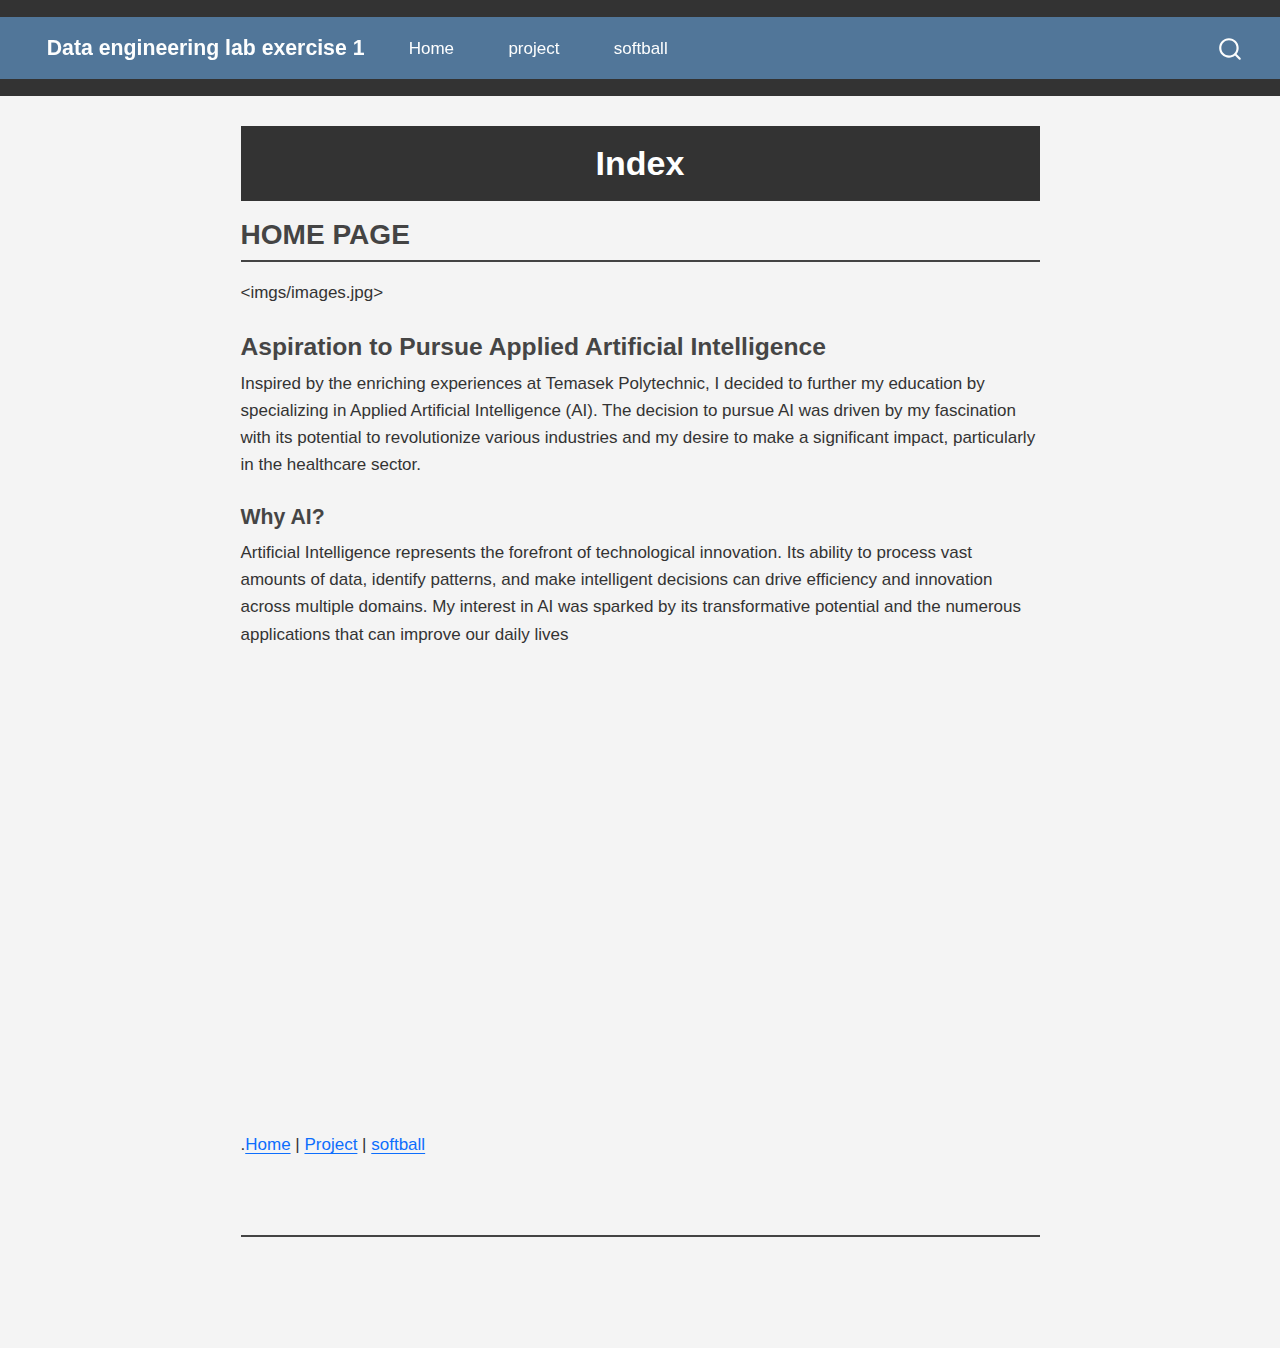
==== commit d5e98c93: "Built site for gh-pages" ====
--- a/index.html
+++ b/index.html
@@ -7,7 +7,7 @@
 <meta name="viewport" content="width=device-width, initial-scale=1.0, user-scalable=yes">
 
 
-<title>Data engineering lab exercise 1 - index</title>
+<title>Data engineering lab exercise 1 - Index</title>
 <style>
 code{white-space: pre-wrap;}
 span.smallcaps{font-variant: small-caps;}
@@ -4657,6 +4657,7 @@
 }</script>
 
 
+<style type="text/css">body {font-family: Arial, sans-serif;line-height: 1.6;margin: 0;padding: 0;background-color: #f4f4f4;color: #333;}.container {width: 80%;margin: auto;overflow: hidden;}header {background: #333;color: #fff;padding: 1rem 0;text-align: center;}header h1 {margin: 0;}nav {background: #444;color: #fff;padding: 0.5rem;text-align: center;}nav a {color: #fff;margin: 0 1rem;text-decoration: none;font-weight: bold;}nav a:hover {text-decoration: underline;}main {padding: 1rem 0;}h2 {color: #444;border-bottom: 2px solid #444;padding-bottom: 0.5rem;}.home {text-align: center;}.home h1 {font-size: 2.5rem;margin-bottom: 1rem;}.home p {font-size: 1.2rem;}.project {margin-bottom: 2rem;}.project p {margin: 1rem 0;}.project ul {list-style: disc;margin: 1rem 0 1rem 2rem;}.project li</style>
 </head>
 
 <body class="nav-fixed fullcontent">
@@ -4705,7 +4706,7 @@
 
 <header id="title-block-header" class="quarto-title-block default">
 <div class="quarto-title">
-<h1 class="title">index</h1>
+<h1 class="title">Index</h1>
 </div>
 
 
@@ -4731,7 +4732,7 @@
 <section id="why-ai" class="level4">
 <h4 class="anchored" data-anchor-id="why-ai"><strong>Why AI?</strong></h4>
 <p>Artificial Intelligence represents the forefront of technological innovation. Its ability to process vast amounts of data, identify patterns, and make intelligent decisions can drive efficiency and innovation across multiple domains. My interest in AI was sparked by its transformative potential and the numerous applications that can improve our daily lives</p>
-<div class="quarto-video ratio ratio-16x9"><iframe data-external="1" src="https://www.youtube.com/embed/wo9vZccmqwc" title frameborder="0" allow="accelerometer; autoplay; clipboard-write; encrypted-media; gyroscope; picture-in-picture" allowfullscreen></iframe></div>
+<div class="quarto-video ratio ratio-16x9"><iframe data-external="1" src="https://www.youtube.com/embed/3PbEgLw6lJ0" title frameborder="0" allow="accelerometer; autoplay; clipboard-write; encrypted-media; gyroscope; picture-in-picture" allowfullscreen></iframe></div>
 <p>.<a href="./index.html">Home</a> | <a href="./project.html">Project</a> | <a href="./softball.html">softball</a></p>
 </section>
 </section>
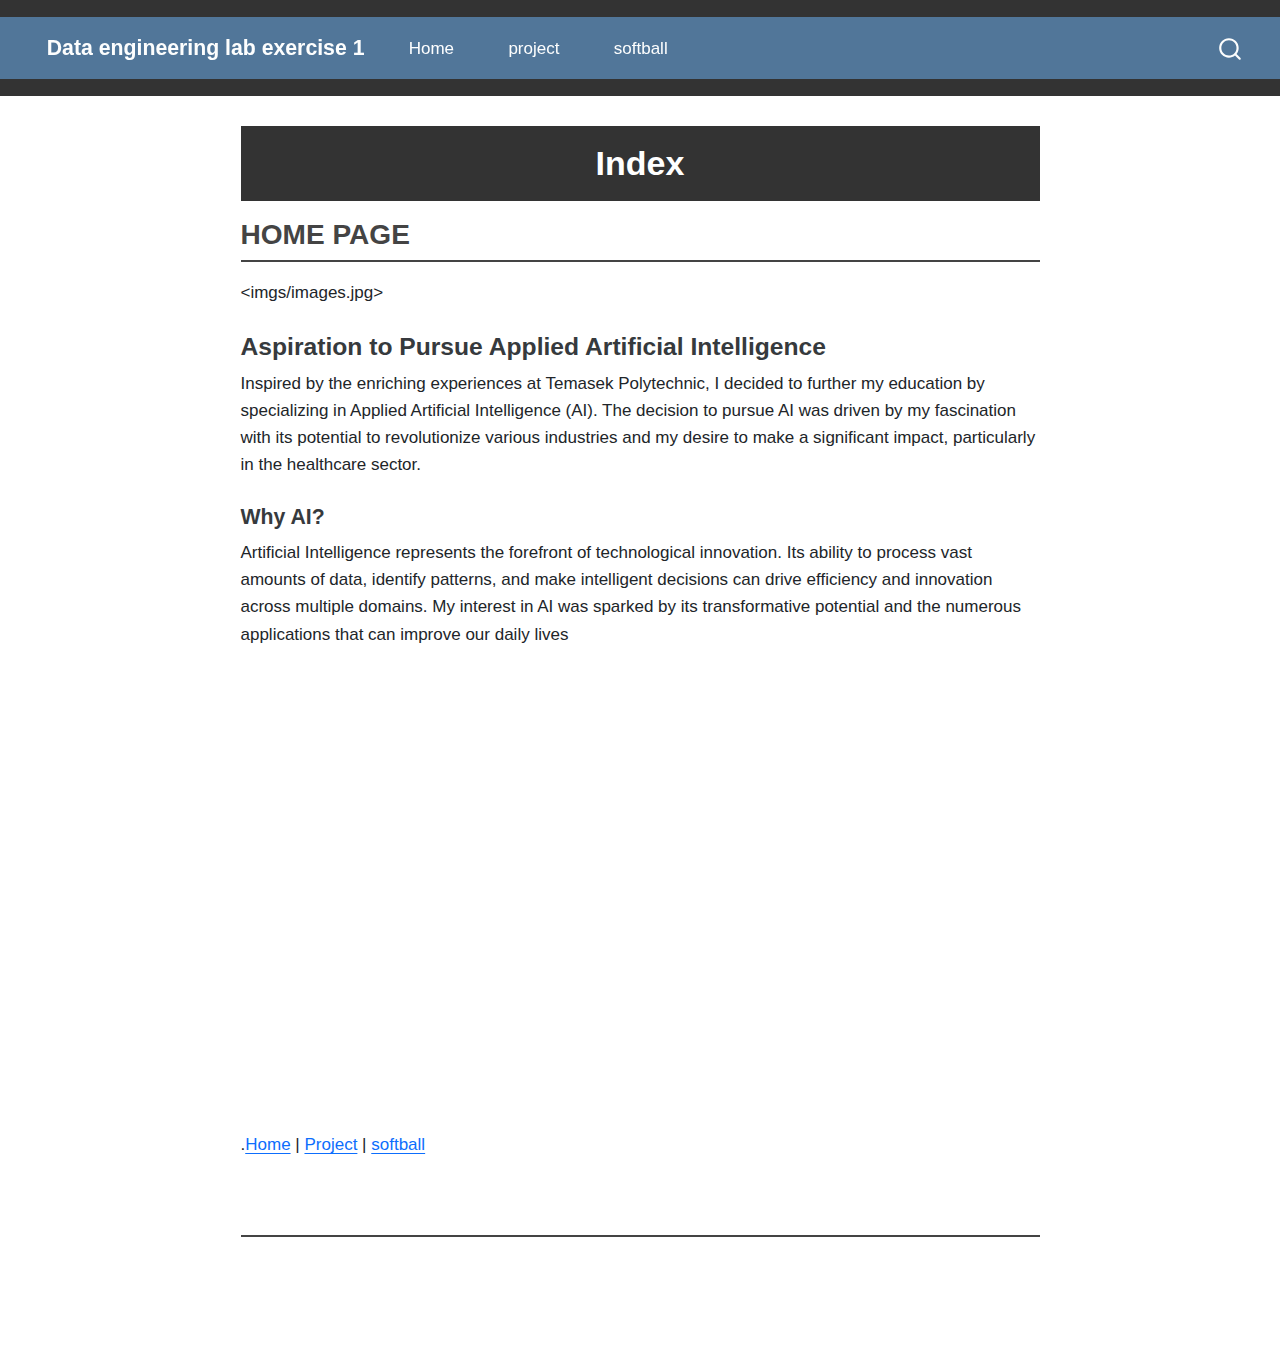
==== commit 1619fd06: "Built site for gh-pages" ====
--- a/index.html
+++ b/index.html
@@ -4657,7 +4657,7 @@
 }</script>
 
 
-<style type="text/css">body {font-family: Arial, sans-serif;line-height: 1.6;margin: 0;padding: 0;background-color: #f4f4f4;color: #333;}.container {width: 80%;margin: auto;overflow: hidden;}header {background: #333;color: #fff;padding: 1rem 0;text-align: center;}header h1 {margin: 0;}nav {background: #444;color: #fff;padding: 0.5rem;text-align: center;}nav a {color: #fff;margin: 0 1rem;text-decoration: none;font-weight: bold;}nav a:hover {text-decoration: underline;}main {padding: 1rem 0;}h2 {color: #444;border-bottom: 2px solid #444;padding-bottom: 0.5rem;}.home {text-align: center;}.home h1 {font-size: 2.5rem;margin-bottom: 1rem;}.home p {font-size: 1.2rem;}.project {margin-bottom: 2rem;}.project p {margin: 1rem 0;}.project ul {list-style: disc;margin: 1rem 0 1rem 2rem;}.project li</style>
+<style type="text/css">body {font-family: Arial, sans-serif;line-height: 1.6;margin: 0;padding: 0;}.container {width: 80%;margin: auto;overflow: hidden;}header {background: #333;color: #fff;padding: 1rem 0;text-align: center;}header h1 {margin: 0;}nav {padding: 0.5rem;text-align: center;}nav a {color: #fff;margin: 0 1rem;text-decoration: none;font-weight: bold;}nav a:hover {text-decoration: underline;}main {padding: 1rem 0;}h2 {color: #444;border-bottom: 2px solid #444;padding-bottom: 0.5rem;}.home {text-align: center;}.home h1 {font-size: 2.5rem;margin-bottom: 1rem;}.home p {font-size: 1.2rem;}.project {margin-bottom: 2rem;}.project p {margin: 1rem 0;}.project ul {list-style: disc;margin: 1rem 0 1rem 2rem;}.project li</style>
 </head>
 
 <body class="nav-fixed fullcontent">
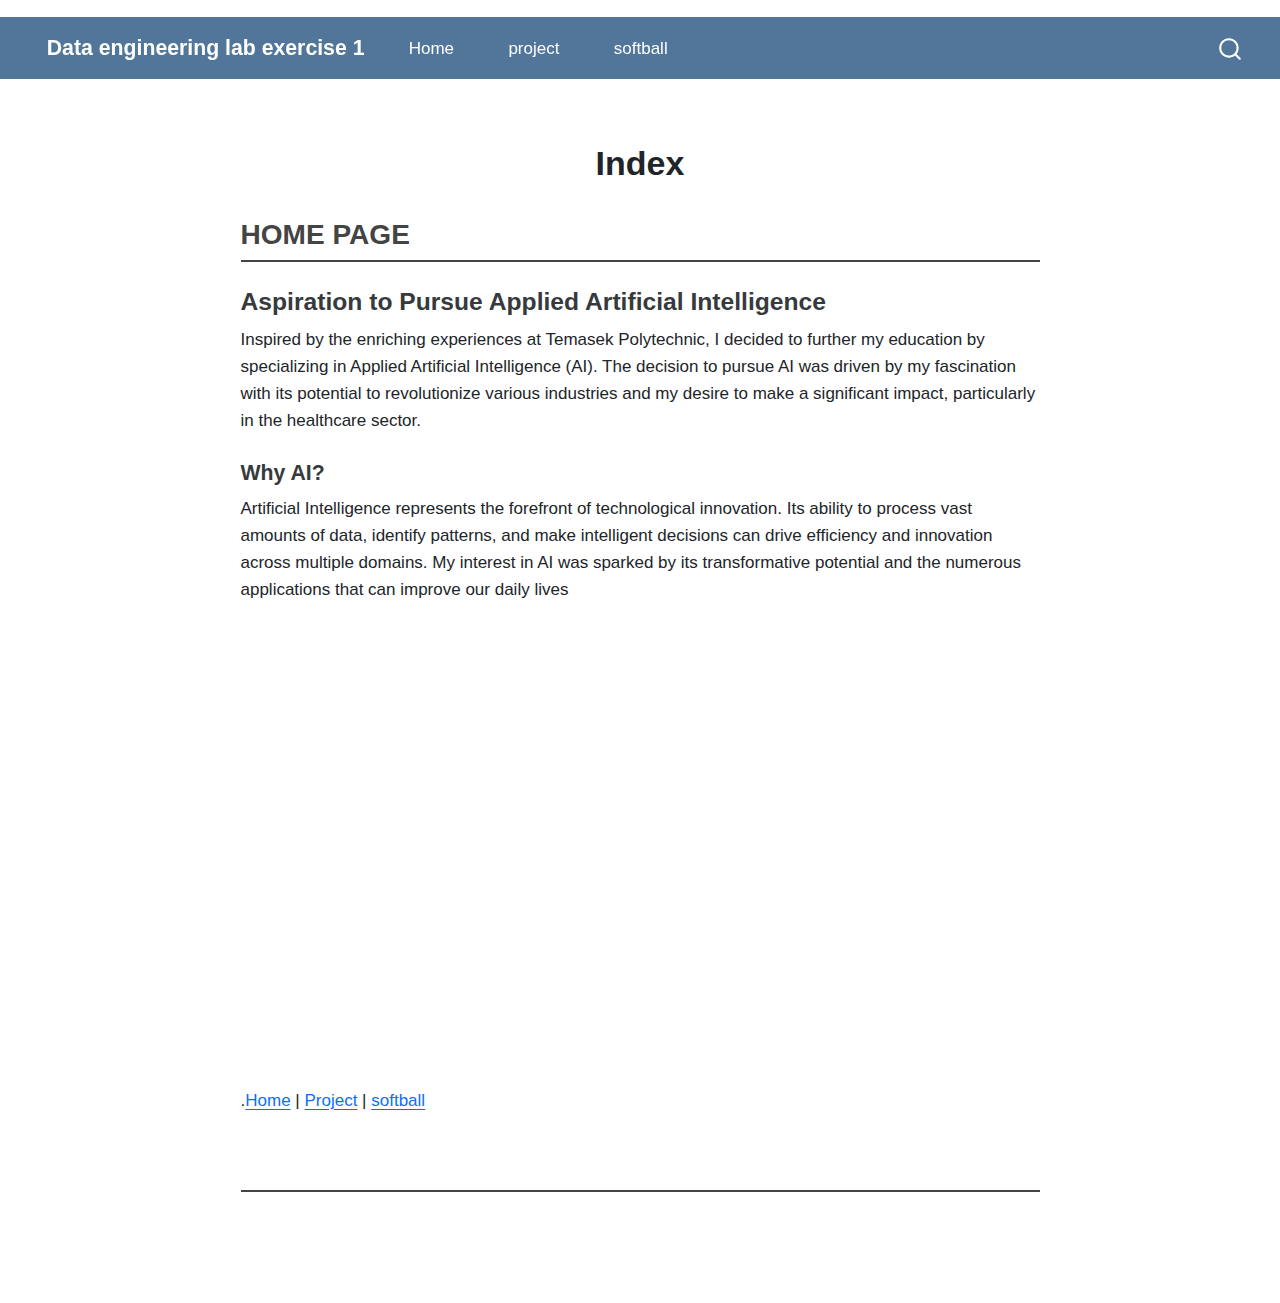
==== commit 8d276979: "Built site for gh-pages" ====
--- a/index.html
+++ b/index.html
@@ -4657,7 +4657,7 @@
 }</script>
 
 
-<style type="text/css">body {font-family: Arial, sans-serif;line-height: 1.6;margin: 0;padding: 0;}.container {width: 80%;margin: auto;overflow: hidden;}header {background: #333;color: #fff;padding: 1rem 0;text-align: center;}header h1 {margin: 0;}nav {padding: 0.5rem;text-align: center;}nav a {color: #fff;margin: 0 1rem;text-decoration: none;font-weight: bold;}nav a:hover {text-decoration: underline;}main {padding: 1rem 0;}h2 {color: #444;border-bottom: 2px solid #444;padding-bottom: 0.5rem;}.home {text-align: center;}.home h1 {font-size: 2.5rem;margin-bottom: 1rem;}.home p {font-size: 1.2rem;}.project {margin-bottom: 2rem;}.project p {margin: 1rem 0;}.project ul {list-style: disc;margin: 1rem 0 1rem 2rem;}.project li</style>
+<style type="text/css">body {font-family: Arial, sans-serif;line-height: 1.6;margin: 0;padding: 0;}.container {width: 80%;margin: auto;overflow: hidden;}header {padding: 1rem 0;text-align: center;}header h1 {margin: 0;}nav {padding: 0.5rem;text-align: center;}nav a {color: #fff;margin: 0 1rem;text-decoration: none;font-weight: bold;}nav a:hover {text-decoration: underline;}main {padding: 1rem 0;}h2 {color: #444;border-bottom: 2px solid #444;padding-bottom: 0.5rem;}.home {text-align: center;}.home h1 {font-size: 2.5rem;margin-bottom: 1rem;}.home p {font-size: 1.2rem;}.project {margin-bottom: 2rem;}.project p {margin: 1rem 0;}.project ul {list-style: disc;margin: 1rem 0 1rem 2rem;}.project li</style>
 </head>
 
 <body class="nav-fixed fullcontent">
@@ -4725,7 +4725,6 @@
 
 <section id="home-page" class="level2">
 <h2 class="anchored" data-anchor-id="home-page">HOME PAGE</h2>
-<p>&lt;imgs/images.jpg&gt;</p>
 <section id="aspiration-to-pursue-applied-artificial-intelligence" class="level3">
 <h3 class="anchored" data-anchor-id="aspiration-to-pursue-applied-artificial-intelligence"><strong>Aspiration to Pursue Applied Artificial Intelligence</strong></h3>
 <p>Inspired by the enriching experiences at Temasek Polytechnic, I decided to further my education by specializing in Applied Artificial Intelligence (AI). The decision to pursue AI was driven by my fascination with its potential to revolutionize various industries and my desire to make a significant impact, particularly in the healthcare sector.</p>
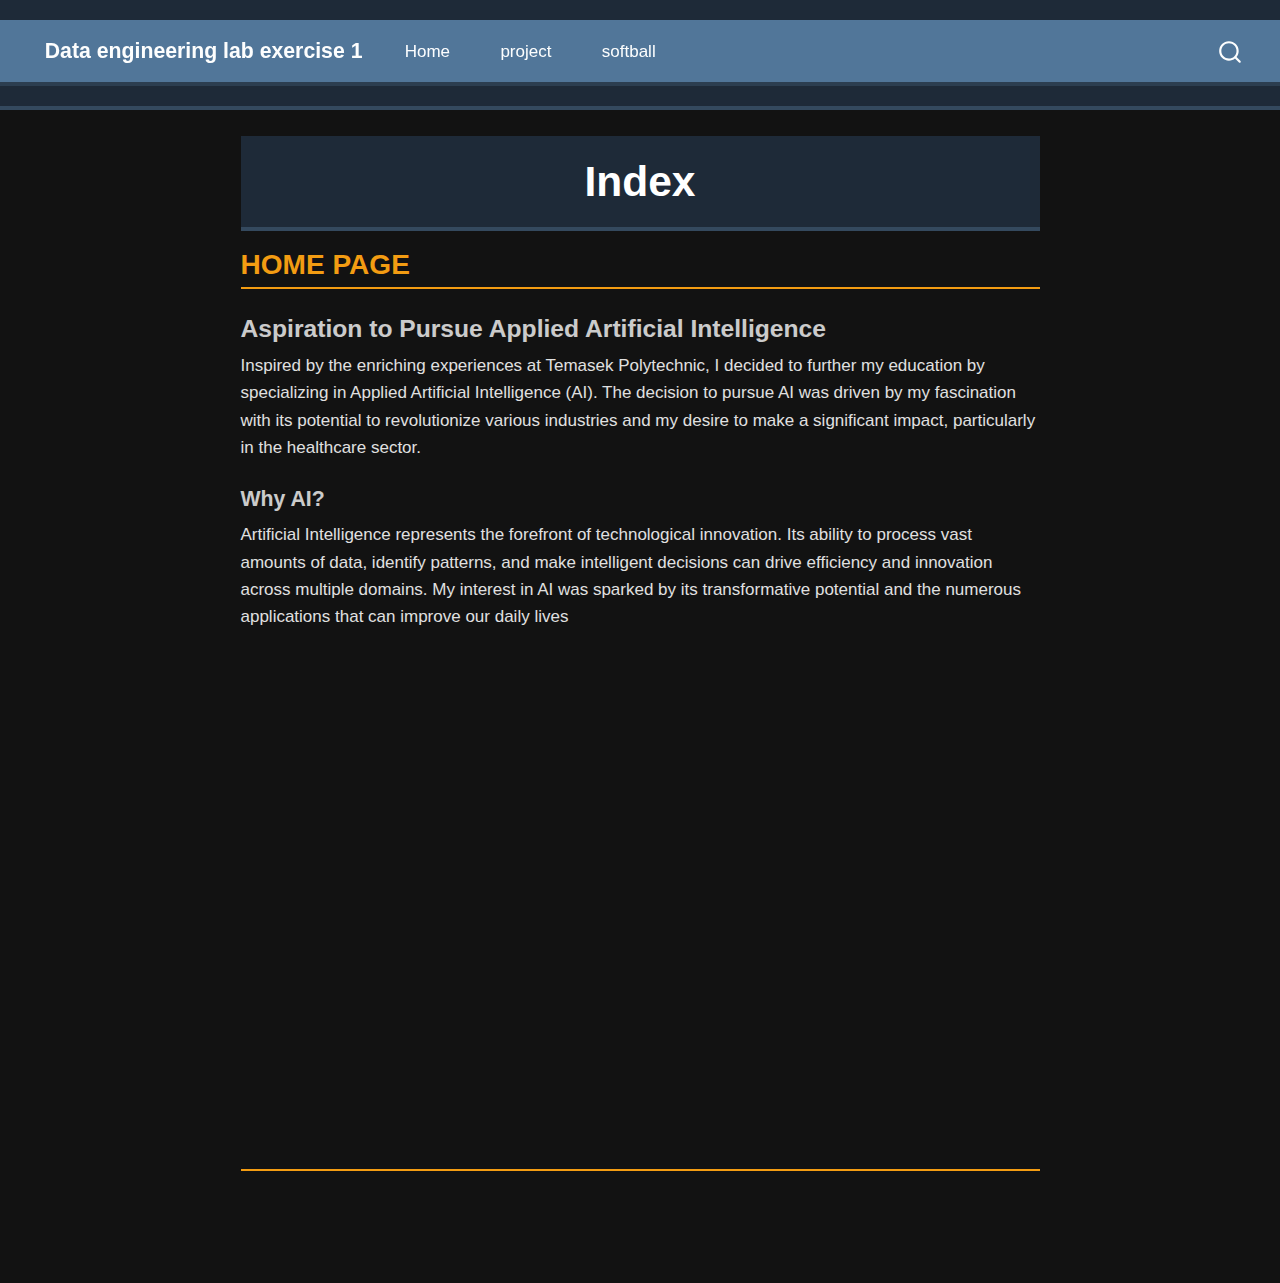
==== commit 78a64dd7: "Built site for gh-pages" ====
--- a/index.html
+++ b/index.html
@@ -4657,7 +4657,7 @@
 }</script>
 
 
-<style type="text/css">body {font-family: Arial, sans-serif;line-height: 1.6;margin: 0;padding: 0;}.container {width: 80%;margin: auto;overflow: hidden;}header {padding: 1rem 0;text-align: center;}header h1 {margin: 0;}nav {padding: 0.5rem;text-align: center;}nav a {color: #fff;margin: 0 1rem;text-decoration: none;font-weight: bold;}nav a:hover {text-decoration: underline;}main {padding: 1rem 0;}h2 {color: #444;border-bottom: 2px solid #444;padding-bottom: 0.5rem;}.home {text-align: center;}.home h1 {font-size: 2.5rem;margin-bottom: 1rem;}.home p {font-size: 1.2rem;}.project {margin-bottom: 2rem;}.project p {margin: 1rem 0;}.project ul {list-style: disc;margin: 1rem 0 1rem 2rem;}.project li</style>
+<style type="text/css">body {font-family: 'Segoe UI', Tahoma, Geneva, Verdana, sans-serif;line-height: 1.6;margin: 0;padding: 0;background-color: #121212;color: #e0e0e0;}.container {width: 85%;max-width: 1200px;margin: 20px auto;padding: 20px;background: #1e1e1e;box-shadow: 0 0 10px rgba(0, 0, 0, 0.5);border-radius: 8px;}header {background: #1e2a38;color: #fff;padding: 20px 0;text-align: center;border-bottom: 4px solid #34495e;}header h1 {margin: 0;font-size: 2.5rem;}nav {background: #34495e;color: #fff;padding: 10px 0;text-align: center;border-bottom: 4px solid #2c3e50;}nav a {color: #fff;margin: 0 15px;text-decoration: none;font-weight: bold;transition: color 0.3s ease;}nav a:hover {color: #f39c12;}main {padding: 20px 0;}h2 {color: #f39c12;border-bottom: 2px solid #f39c12;padding-bottom: 5px;margin-bottom: 15px;}.home {text-align: center;}.home h1 {font-size: 2.5rem;margin-bottom: 1rem;}.home p {font-size: 1.2rem;}.project {margin-bottom: 2rem;}.project p {margin: 1rem 0;}.project ul {list-style: disc;margin: 1rem 0 1rem 2rem;}.project li {margin-bottom: 0.5rem;}.softball {margin-bottom: 2rem;}.softball p {margin: 1rem 0;}.softball ul {list-style: disc;margin: 1rem 0 1rem 2rem;}.softball li {margin-bottom: 0.5rem;}.softball img {max-width: 100%;height: auto;display: block;margin: 20px auto;border-radius: 8px;box-shadow: 0 0 10px rgba(0, 0, 0, 0.5);}footer {background: #1e2a38;color: #fff;text-align: center;padding: 10px 0;margin-top: 20px;border-top: 4px solid #34495e;}</style>
 </head>
 
 <body class="nav-fixed fullcontent">
@@ -4732,7 +4732,6 @@
 <h4 class="anchored" data-anchor-id="why-ai"><strong>Why AI?</strong></h4>
 <p>Artificial Intelligence represents the forefront of technological innovation. Its ability to process vast amounts of data, identify patterns, and make intelligent decisions can drive efficiency and innovation across multiple domains. My interest in AI was sparked by its transformative potential and the numerous applications that can improve our daily lives</p>
 <div class="quarto-video ratio ratio-16x9"><iframe data-external="1" src="https://www.youtube.com/embed/3PbEgLw6lJ0" title frameborder="0" allow="accelerometer; autoplay; clipboard-write; encrypted-media; gyroscope; picture-in-picture" allowfullscreen></iframe></div>
-<p>.<a href="./index.html">Home</a> | <a href="./project.html">Project</a> | <a href="./softball.html">softball</a></p>
 </section>
 </section>
 </section>
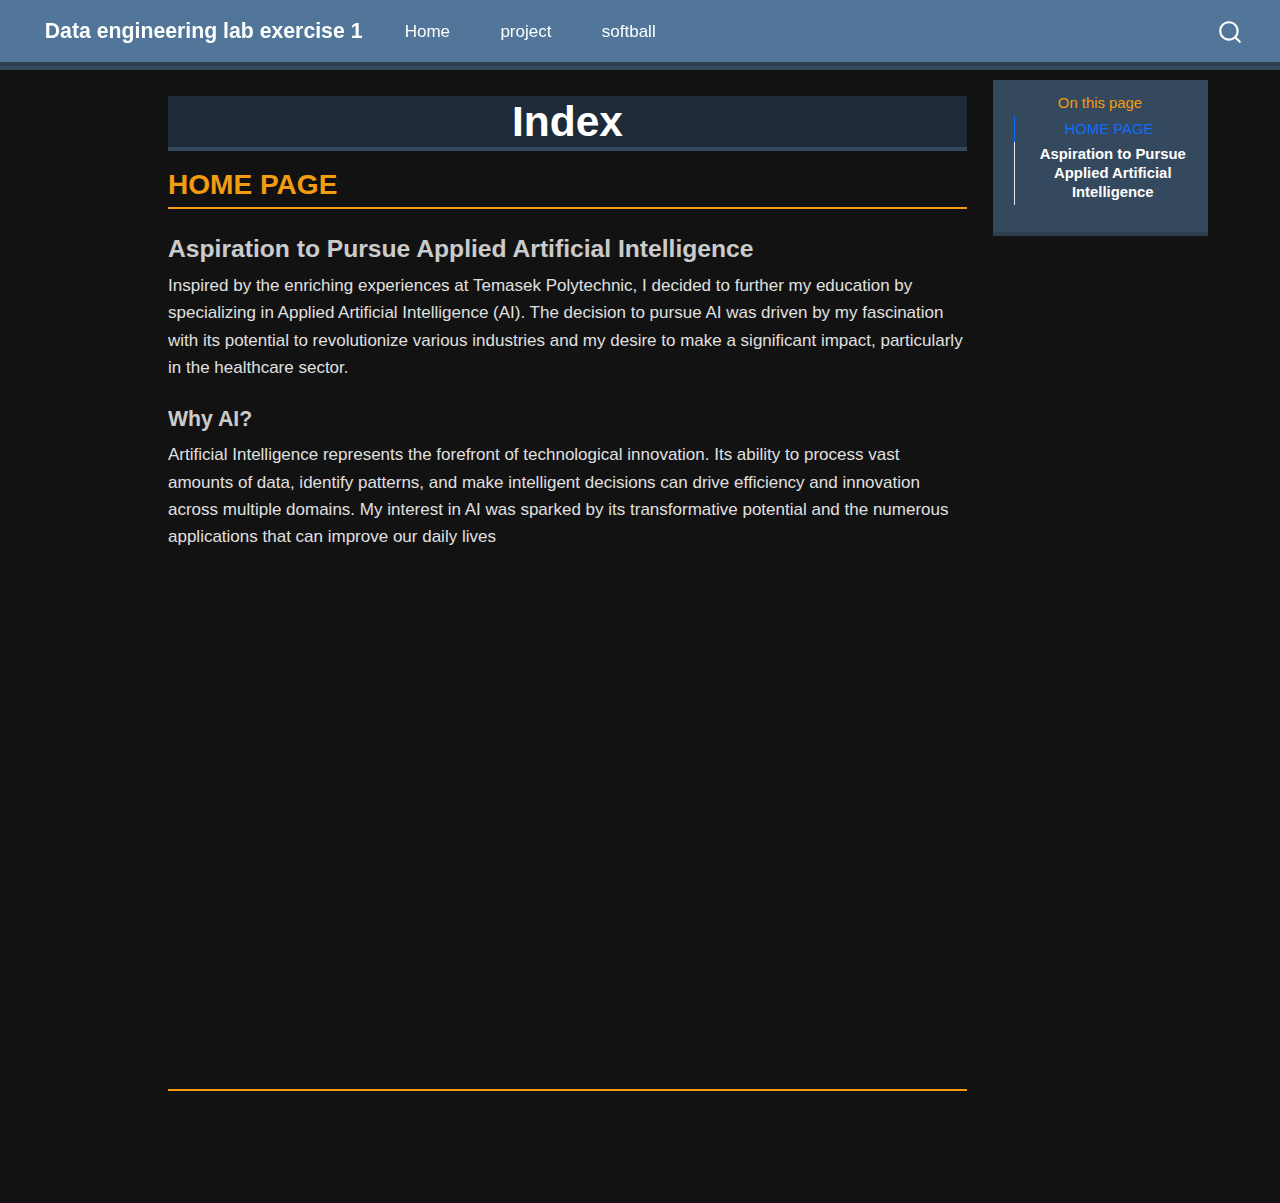
==== commit aa332ba0: "add css" ====
--- a/index.html
+++ b/index.html
@@ -4657,10 +4657,10 @@
 }</script>
 
 
-<style type="text/css">body {font-family: 'Segoe UI', Tahoma, Geneva, Verdana, sans-serif;line-height: 1.6;margin: 0;padding: 0;background-color: #121212;color: #e0e0e0;}.container {width: 85%;max-width: 1200px;margin: 20px auto;padding: 20px;background: #1e1e1e;box-shadow: 0 0 10px rgba(0, 0, 0, 0.5);border-radius: 8px;}header {background: #1e2a38;color: #fff;padding: 20px 0;text-align: center;border-bottom: 4px solid #34495e;}header h1 {margin: 0;font-size: 2.5rem;}nav {background: #34495e;color: #fff;padding: 10px 0;text-align: center;border-bottom: 4px solid #2c3e50;}nav a {color: #fff;margin: 0 15px;text-decoration: none;font-weight: bold;transition: color 0.3s ease;}nav a:hover {color: #f39c12;}main {padding: 20px 0;}h2 {color: #f39c12;border-bottom: 2px solid #f39c12;padding-bottom: 5px;margin-bottom: 15px;}.home {text-align: center;}.home h1 {font-size: 2.5rem;margin-bottom: 1rem;}.home p {font-size: 1.2rem;}.project {margin-bottom: 2rem;}.project p {margin: 1rem 0;}.project ul {list-style: disc;margin: 1rem 0 1rem 2rem;}.project li {margin-bottom: 0.5rem;}.softball {margin-bottom: 2rem;}.softball p {margin: 1rem 0;}.softball ul {list-style: disc;margin: 1rem 0 1rem 2rem;}.softball li {margin-bottom: 0.5rem;}.softball img {max-width: 100%;height: auto;display: block;margin: 20px auto;border-radius: 8px;box-shadow: 0 0 10px rgba(0, 0, 0, 0.5);}footer {background: #1e2a38;color: #fff;text-align: center;padding: 10px 0;margin-top: 20px;border-top: 4px solid #34495e;}</style>
+<style type="text/css">body {font-family: 'Segoe UI', Tahoma, Geneva, Verdana, sans-serif;line-height: 1.6;margin: 0;padding: 0;background-color: #121212;color: #e0e0e0;}.container {width: 85%;max-width: 1200px;margin: 20px auto;padding: 20px;background: #1e1e1e;box-shadow: 0 0 10px rgba(0, 0, 0, 0.5);border-radius: 8px;}header {background: #1e2a38;color: #fff;text-align: center;border-bottom: 4px solid #34495e;}header h1 {margin: 0;font-size: 2.5rem;}nav {background: #34495e;color: #fff;padding: 10px 0;text-align: center;border-bottom: 4px solid #2c3e50;}nav a {color: #fff;margin: 0 15px;text-decoration: none;font-weight: bold;transition: color 0.3s ease;}nav a:hover {color: #f39c12;}main {padding: 20px 0;}h2 {color: #f39c12;border-bottom: 2px solid #f39c12;padding-bottom: 5px;margin-bottom: 15px;}.home {text-align: center;}.home h1 {font-size: 2.5rem;margin-bottom: 1rem;}.home p {font-size: 1.2rem;}.project {margin-bottom: 2rem;}.project p {margin: 1rem 0;}.project ul {list-style: disc;margin: 1rem 0 1rem 2rem;}.project li {margin-bottom: 0.5rem;}.softball {margin-bottom: 2rem;}.softball p {margin: 1rem 0;}.softball ul {list-style: disc;margin: 1rem 0 1rem 2rem;}.softball li {margin-bottom: 0.5rem;}.softball img {max-width: 100%;height: auto;display: block;margin: 20px auto;border-radius: 8px;box-shadow: 0 0 10px rgba(0, 0, 0, 0.5);}footer {background: #1e2a38;color: #fff;text-align: center;padding: 10px 0;margin-top: 20px;border-top: 4px solid #34495e;}</style>
 </head>
 
-<body class="nav-fixed fullcontent">
+<body class="nav-fixed">
 
 <div id="quarto-search-results"></div>
   <header id="quarto-header" class="headroom fixed-top">
@@ -4700,7 +4700,19 @@
 <div id="quarto-content" class="quarto-container page-columns page-rows-contents page-layout-article page-navbar">
 <!-- sidebar -->
 <!-- margin-sidebar -->
-    
+    <div id="quarto-margin-sidebar" class="sidebar margin-sidebar">
+        <nav id="TOC" role="doc-toc" class="toc-active">
+    <h2 id="toc-title">On this page</h2>
+   
+  <ul>
+  <li><a href="#home-page" id="toc-home-page" class="nav-link active" data-scroll-target="#home-page">HOME PAGE</a>
+  <ul class="collapse">
+  <li><a href="#aspiration-to-pursue-applied-artificial-intelligence" id="toc-aspiration-to-pursue-applied-artificial-intelligence" class="nav-link" data-scroll-target="#aspiration-to-pursue-applied-artificial-intelligence"><strong>Aspiration to Pursue Applied Artificial Intelligence</strong></a></li>
+  </ul></li>
+  <li><a href="#section" id="toc-section" class="nav-link" data-scroll-target="#section"></a></li>
+  </ul>
+</nav>
+    </div>
 <!-- main -->
 <main class="content" id="quarto-document-content">
 
@@ -4823,7 +4835,7 @@
   });
     var localhostRegex = new RegExp(/^(?:http|https):\/\/localhost\:?[0-9]*\//);
     var mailtoRegex = new RegExp(/^mailto:/);
-      var filterRegex = new RegExp("https:\/\/SweeJunHong\.github\.io\/");
+      var filterRegex = new RegExp('/' + window.location.host + '/');
     var isInternal = (href) => {
         return filterRegex.test(href) || localhostRegex.test(href) || mailtoRegex.test(href);
     }
